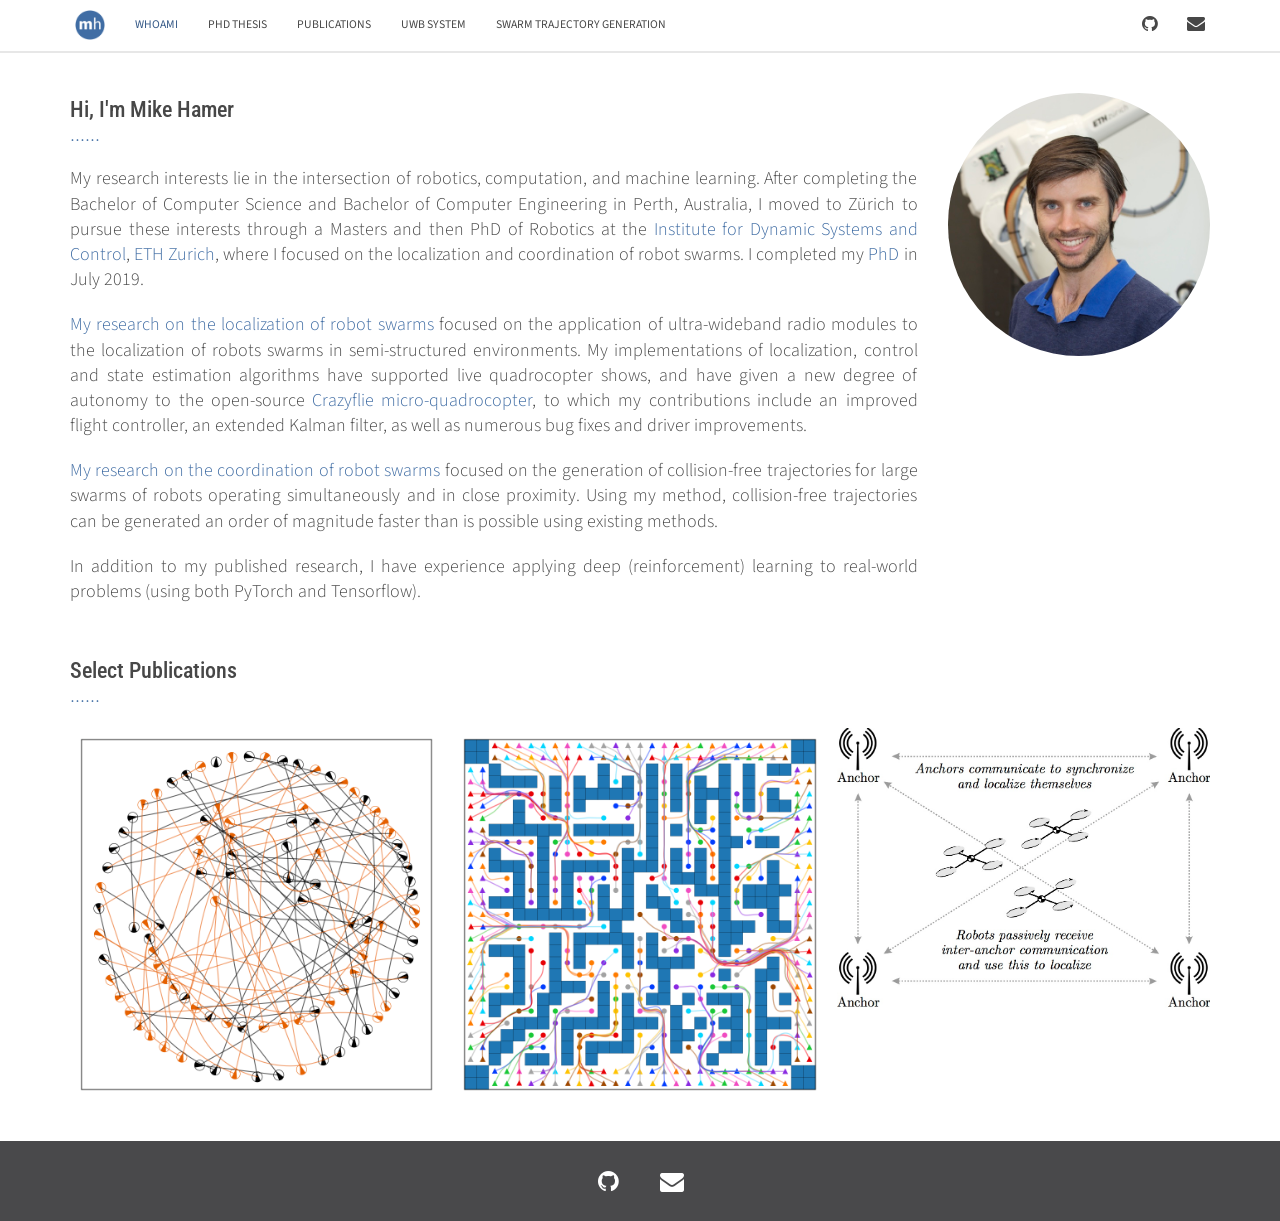
==== index.html @ cda67b3b "Initial Commit" ====
<!DOCTYPE html>
<html>

<head>
  <meta charset="utf-8">
  <meta http-equiv="X-UA-Compatible" content="IE=edge">
  <meta name="viewport" content="width=device-width, initial-scale=1">

  <title>mikehamer - robotics, programming, control</title>
  <meta name="description" content="Hi, I'm Mike Hamer, a PhD student with the Institute for Dynamic Systems and Control. I'm researching distributed learning and robot localization.">
  <meta name="author" content="Mike Hamer">

  <!-- CSS -->
  <link href="/assets/css/bootstrap.css" rel="stylesheet" type="text/css">
  <link href="/assets/css/font-awesome.min.css" rel="stylesheet" type="text/css">
  <link href="/assets/css/main.css" rel="stylesheet" type="text/css">
  <link rel="stylesheet" href="/assets/css/main.css">
  <link rel="canonical" href="http://mikehamer.info/">
  <link rel="alternate" type="application/atom+xml" title="mikehamer - robotics, programming, control" href="http://mikehamer.info/feed.xml" />

  <!-- IE 9 Fallback-->
  <!--[if IE 9]>
    <link href="/assets/css/ie.css" rel="stylesheet">
  <![endif]-->

  <!-- GOOGLE FONTS -->
  <link href='http://fonts.googleapis.com/css?family=Source+Sans+Pro:600,400,200,300' rel='stylesheet' type='text/css'>
  <link href='http://fonts.googleapis.com/css?family=Open+Sans:300,400italic,400,600,700' rel='stylesheet' type='text/css'>
  <link href='http://fonts.googleapis.com/css?family=Roboto+Condensed:300,300italic,400italic,700,400,300' rel='stylesheet' type='text/css'>

  <!-- FAVICONS -->
  <link rel="shortcut icon" href="/assets/ico/favicon.ico?v=2" />
  <link rel="apple-touch-icon-precomposed" sizes="57x57" href="/assets/ico/apple-touch-icon-57x57.png" />
  <link rel="apple-touch-icon-precomposed" sizes="114x114" href="/assets/ico/apple-touch-icon-114x114.png" />
  <link rel="apple-touch-icon-precomposed" sizes="72x72" href="/assets/ico/apple-touch-icon-72x72.png" />
  <link rel="apple-touch-icon-precomposed" sizes="144x144" href="/assets/ico/apple-touch-icon-144x144.png" />
  <link rel="apple-touch-icon-precomposed" sizes="60x60" href="/assets/ico/apple-touch-icon-60x60.png" />
  <link rel="apple-touch-icon-precomposed" sizes="120x120" href="/assets/ico/apple-touch-icon-120x120.png" />
  <link rel="apple-touch-icon-precomposed" sizes="76x76" href="/assets/ico/apple-touch-icon-76x76.png" />
  <link rel="apple-touch-icon-precomposed" sizes="152x152" href="/assets/ico/apple-touch-icon-152x152.png" />
  <link rel="icon" type="image/png" href="/assets/ico/favicon-196x196.png" sizes="196x196" />
  <link rel="icon" type="image/png" href="/assets/ico/favicon-96x96.png" sizes="96x96" />
  <link rel="icon" type="image/png" href="/assets/ico/favicon-64x64.png" sizes="64x64" />
  <link rel="icon" type="image/png" href="/assets/ico/favicon-48x48.png" sizes="48x48" />
  <link rel="icon" type="image/png" href="/assets/ico/favicon-32x32.png" sizes="32x32" />
  <link rel="icon" type="image/png" href="/assets/ico/favicon-24x24.png" sizes="24x24" />
  <link rel="icon" type="image/png" href="/assets/ico/favicon-16x16.png" sizes="16x16" />
  <link rel="icon" type="image/png" href="/assets/ico/favicon-128x128.png" sizes="128x128" />
  <meta name="msapplication-square70x70logo" content="/assets/ico/mstile-70x70.png" />
  <meta name="msapplication-square150x150logo" content="/assets/ico/mstile-150x150.png" />
  <meta name="msapplication-wide310x150logo" content="/assets/ico/mstile-310x150.png" />
  <meta name="msapplication-square310x310logo" content="/assets/ico/mstile-310x310.png" />
  <meta name="application-name" content="mikehamer - robotics, programming, control"/>
  <meta name="msapplication-TileColor" content="#ffffff"/>
</head>

<body>
	<!-- WRAPPER -->
	<div class="wrapper">


    <!-- NAVBAR -->
		<nav class="navbar navbar-default" role="navigation">
			<div class="container">
				<div class="navbar-header">
					<button type="button" class="navbar-toggle collapsed" data-toggle="collapse" data-target="#main-nav">
						<span class="sr-only">Toggle Navigation</span>
						<i class="fa fa-bars"></i>
					</button>
					<a href="/" class="navbar-brand navbar-logo">
						<img src="/assets/img/logo/mikehamer-logo-circle-144x144.png" alt="Repute - Responsive Multipurpose Bootstrap Theme">
					</a>
				</div>
				<!-- MAIN NAVIGATION -->
				<div id="main-nav" class="navbar-collapse collapse">
					<ul class="nav navbar-nav navbar-left">

						
						
						<li class="active">
							<a style="text-transform: uppercase; font-size: 90%" href="/">whoami</a>
						</li>
						
						
						
						<li >
							<a style="text-transform: uppercase; font-size: 90%" href="/publications/#PhD%20Thesis">phd thesis</a>
						</li>
						
						
						
						<li >
							<a style="text-transform: uppercase; font-size: 90%" href="/publications/">publications</a>
						</li>
						
						
						
						<li >
							<a style="text-transform: uppercase; font-size: 90%" href="/uwb-system/">uwb system</a>
						</li>
						
						
						
						<li >
							<a style="text-transform: uppercase; font-size: 90%" href="/swarm-trajectories/">swarm trajectory generation</a>
						</li>
						
						

					</ul>
					<ul class="nav navbar-nav navbar-right">
						
						
						<li>
							<a href="https://github.com/mikehamer"><i class="social-icon fa fa-github"></i></a>
						</li>
						
						
						<li>
							<a href="mailto:mike@mikehamer.info"><i class="social-icon fa fa-envelope"></i></a>
						</li>
						
					</ul>
				</div>
				<!-- END MAIN NAVIGATION -->
			</div>
		</nav>
		<!-- END NAVBAR -->


<div class="page-content">

<!-- INTRO -->
<section>
	<div class="container" style="margin-bottom:0;">
		<div class="row">
			<div class="col-md-9">
				<h2 class="section-heading">Hi, I'm Mike Hamer</h2>

				<p class="lead">My research interests lie in the intersection of robotics, computation, and machine learning. After completing the Bachelor of Computer Science and Bachelor of Computer Engineering in Perth, Australia, I moved to Zürich to pursue these interests through a Masters and then PhD of Robotics at the <a href="http://www.idsc.ethz.ch/research-dandrea.html">Institute for Dynamic Systems and Control</a>, <a href="http://ethz.ch">ETH Zurich</a>, where I focused on the localization and coordination of robot swarms. I completed my <a href="publications/#PhD%20Thesis">PhD</a> in July 2019.</p>

				<p class="lead"><a href="uwb-system">My research on the localization of robot swarms</a> focused on the application of ultra-wideband radio modules to the localization of robots swarms in semi-structured environments. My implementations of localization, control and state estimation algorithms have supported live quadrocopter shows, and have given a new degree of autonomy to the open-source <a href="http://bitcraze.io">Crazyflie micro-quadrocopter</a>, to which my contributions include an improved flight controller, an extended Kalman filter, as well as numerous bug fixes and driver improvements.</p>

				<p class="lead"><a href="swarm-trajectories">My research on the coordination of robot swarms</a> focused on the generation of collision-free trajectories for large swarms of robots operating simultaneously and in close proximity. Using my method, collision-free trajectories can be generated an order of magnitude faster than is possible using existing methods.</p>

				<p class="lead">In addition to my published research, I have experience applying deep (reinforcement) learning to real-world problems (using both PyTorch and Tensorflow).</p>
				
			</div>
			<div class="col-md-3">
				<img src="/assets/img/MikeDFAB.jpg" class="img-responsive img-circle" alt="Image Intro">
			</div>
		</div>
	</div>
</section>
<!-- END INTRO -->

<!-- RECENT WORKS -->
<section class="recent-works">
	<div class="container">
		<h2 class="section-heading pull-left">Select Publications</h2>
		<!-- <a href="#" class="btn btn-primary pull-right">See all works</a> -->
		<div class="clearfix"></div>
		<div class="portfolio-static">
			<div class="row">
				
				
				<div class="col-md-4">
					<div class="portfolio-item">
						<div class="overlay"></div>
						<div class="info">
							<h4 class="title">Scalable Localization and Coordination of Robot Swarms</h4>
							<p class="brief-description">PhD Thesis 2019</p>
							<a href="/publications/#PhD Thesis" class="btn">read more</a>
						</div>
						<div class="media-wrapper">
							<img src="/assets/img/papers/PhD.png" alt="Item Thumbnail"/>
						</div>
					</div>
				</div>
				
				<div class="col-md-4">
					<div class="portfolio-item">
						<div class="overlay"></div>
						<div class="info">
							<h4 class="title">Fast generation of collision-free trajectories for robot swarms using GPU acceleration</h4>
							<p class="brief-description">IEEE Access 2018</p>
							<a href="/publications/#IEEE Access" class="btn">read more</a>
						</div>
						<div class="media-wrapper">
							<img src="/assets/img/papers/SwarmSystem.png" alt="Item Thumbnail"/>
						</div>
					</div>
				</div>
				
				<div class="col-md-4">
					<div class="portfolio-item">
						<div class="overlay"></div>
						<div class="info">
							<h4 class="title">Self-Calibrating Ultra-Wideband Network Supporting Multi-Robot Localization</h4>
							<p class="brief-description">IEEE Access 2018</p>
							<a href="/publications/#IEEE Access" class="btn">read more</a>
						</div>
						<div class="media-wrapper">
							<img src="/assets/img/papers/UWBSystem.jpg" alt="Item Thumbnail"/>
						</div>
					</div>
				</div>
				
			</div>
		</div>
	</div>
</section>

</div>



<!-- FOOTER -->
<footer>
	<div class="container">
		<div class="row text-center">
			<ul class="list-inline social-icons">
				
				
				<li class="">
					<a href="https://github.com/mikehamer"><i class="fa fa-github"></i></a>
				</li>
				
				
				<li class="">
					<a href="mailto:mike@mikehamer.info"><i class="fa fa-envelope"></i></a>
				</li>
				
			</ul>
		</div>
	</div>
	<!-- COPYRIGHT -->
	<!-- <div class="text-center copyright">
		&copy;2015 Mike Hamer. Site generated using <a href="http://jekyllrb.com/">Jekyll</a> and hosted on <a href="https://pages.github.com/">Github Pages</a>.
	</div> -->
	<!-- END COPYRIGHT -->
</footer>
<!-- END FOOTER -->
	</div>
	<!-- END WRAPPER -->

	<!-- JAVASCRIPTS -->
	<script src="/assets/js/jquery-2.1.1.min.js"></script>
	<script src="/assets/js/bootstrap.min.js"></script>
	<script src="/assets/js/plugins/slick/slick.min.js"></script>
	<script src="/assets/js/plugins/stellar/jquery.stellar.min.js"></script>
	<script src="/assets/js/plugins/jquery-easypiechart/jquery.easypiechart.min.js"></script>
	<script src="/assets/js/plugins/autohidingnavbar/jquery.bootstrap-autohidingnavbar.min.js"></script>
	<script src="/assets/js/repute-scripts.js"></script>
	<script>
	  (function(i,s,o,g,r,a,m){i['GoogleAnalyticsObject']=r;i[r]=i[r]||function(){
	  (i[r].q=i[r].q||[]).push(arguments)},i[r].l=1*new Date();a=s.createElement(o),
	  m=s.getElementsByTagName(o)[0];a.async=1;a.src=g;m.parentNode.insertBefore(a,m)
	  })(window,document,'script','//www.google-analytics.com/analytics.js','ga');

	  ga('create', 'UA-37282589-1', 'auto');
	  ga('send', 'pageview');

	</script>
</body>


</html>
---- assets/css/main.css ----
@charset "UTF-8";
/*
*	############################################################################
*	
*	Repute - Responsive Multipurpose Bootstrap Theme
*	---------------------------------------------------------------------
*
*	Version		1.0
*	Author		The Develovers
*	Copyright	Copyright 2015 The Develovers
*
*	############################################################################
*/
/* line 3, ../../../_sass/partials/_general.scss */
body {
  font-family: "Source Sans Pro", sans-serif;
  font-size: 13px;
  color: #4a4a4a;
  line-height: 1.6;
}
/* line 9, ../../../_sass/partials/_general.scss */
body.layout-boxed {
  background-image: url('/assets/img/gray_jean.png');
  background-repeat: repeat;
  background-color: #ccc;
}

/* line 16, ../../../_sass/partials/_general.scss */
h1, h2, h3, h4, h5, h6 {
  margin-top: 5px;
  font-family: "Roboto Condensed", sans-serif;
  color: #474747;
}

/* line 22, ../../../_sass/partials/_general.scss */
section {
  margin-bottom: 30px;
}

/* line 26, ../../../_sass/partials/_general.scss */
a {
  color: #406da4;
}
/* line 29, ../../../_sass/partials/_general.scss */
a:hover, a:focus {
  color: #355987;
  text-decoration: none;
}

/* line 35, ../../../_sass/partials/_general.scss */
p {
  text-align: justify;
}

/* line 39, ../../../_sass/partials/_general.scss */
a,
a:focus,
a:hover,
a:active,
button,
button:hover {
  outline: 0 !important;
}

/* line 48, ../../../_sass/partials/_general.scss */
hr {
  border-color: #eaeaea;
}

/* wrapper */
/* line 53, ../../../_sass/partials/_general.scss */
.wrapper {
  background: #fff;
}
/* line 57, ../../../_sass/partials/_general.scss */
.wrapper > footer {
  background-color: #49494b;
  font-weight: 300;
  color: #eaeaea;
}
/* line 62, ../../../_sass/partials/_general.scss */
.wrapper > footer a {
  color: #fff;
}
/* line 65, ../../../_sass/partials/_general.scss */
.wrapper > footer a:hover, .wrapper > footer a:focus {
  color: #fff;
  text-decoration: underline;
}
/* line 71, ../../../_sass/partials/_general.scss */
.wrapper > footer h1, .wrapper > footer h2, .wrapper > footer h3, .wrapper > footer h4, .wrapper > footer h5, .wrapper > footer h6 {
  color: #eaeaea;
}
/* line 75, ../../../_sass/partials/_general.scss */
.wrapper > footer .list-inline {
  margin: 0;
}
/* line 79, ../../../_sass/partials/_general.scss */
.wrapper > footer .footer-heading {
  margin: 0 0 13px 0;
  font-size: 16px;
  line-height: 2;
}
/* line 85, ../../../_sass/partials/_general.scss */
.wrapper > footer .footer-nav > li {
  margin-bottom: 10px;
}
/* line 89, ../../../_sass/partials/_general.scss */
.wrapper > footer .copyright {
  padding: 15px 0;
  background-color: #323232;
  font-size: 12px;
}
/* line 95, ../../../_sass/partials/_general.scss */
.wrapper > footer .container {
  padding-top: 15px;
  padding-bottom: 15px;
}
/* line 100, ../../../_sass/partials/_general.scss */
.wrapper > footer .logo {
  width: 100px;
  margin-bottom: 15px;
}
@media screen and (max-width: 768px) {
  /* line 106, ../../../_sass/partials/_general.scss */
  .wrapper > footer .container {
    padding: 30px 15px;
  }
}

/* line 113, ../../../_sass/partials/_general.scss */
.full-width-section {
  padding: 100px 0;
  background-color: #406da4;
}

/* line 118, ../../../_sass/partials/_general.scss */
.layout-boxed .wrapper {
  max-width: 1200px;
  margin: 0 auto;
  box-shadow: 0 0 5px #ccc;
}

/* line 124, ../../../_sass/partials/_general.scss */
.widget-title {
  font-size: 18px;
}

/* line 128, ../../../_sass/partials/_general.scss */
.section-heading {
  margin-bottom: 20px;
  font-size: 22px;
}
/* line 132, ../../../_sass/partials/_general.scss */
.section-heading:after {
  display: block;
  content: '......';
  color: #406da4;
  font-weight: 300;
}
/* line 139, ../../../_sass/partials/_general.scss */
.section-heading.panel-title:after {
  display: none;
}

/* social background color */
/* line 145, ../../../_sass/partials/_general.scss */
.facebook-bg {
  background-color: #3b59ab;
}

/* line 149, ../../../_sass/partials/_general.scss */
.twitter-bg {
  background-color: #2b97f0;
}

/* line 153, ../../../_sass/partials/_general.scss */
.googleplus-bg {
  background-color: #dd4b39;
}

/* line 157, ../../../_sass/partials/_general.scss */
.rss-bg {
  background-color: #ff6600;
}

/* page header */
/* line 162, ../../../_sass/partials/_general.scss */
.page-header {
  padding: 5px 0;
  margin: 0;
  border-bottom: 1px solid #eaeaea;
}
/* line 167, ../../../_sass/partials/_general.scss */
.page-header .container {
  position: relative;
}
/* line 171, ../../../_sass/partials/_general.scss */
.page-header .breadcrumb {
  position: absolute;
  top: 50%;
  right: 15px;
  margin-top: -18px;
}
/* line 178, ../../../_sass/partials/_general.scss */
.page-header .page-title {
  margin: 20px 0;
  font-size: 24px;
}
@media screen and (max-width: 768px) {
  /* line 184, ../../../_sass/partials/_general.scss */
  .page-header .breadcrumb,
  .page-header .page-title {
    float: none !important;
    text-align: center;
  }
  /* line 190, ../../../_sass/partials/_general.scss */
  .page-header .breadcrumb {
    position: inherit;
    top: inherit;
    right: inherit;
  }
}

/* line 198, ../../../_sass/partials/_general.scss */
.page-content {
  margin: 40px 0;
}

/* line 203, ../../../_sass/partials/_general.scss */
.animation-delay-1 {
  -moz-animation-delay: 0.1s !important;
  -webkit-animation-delay: 0.1s !important;
  animation-delay: 0.1s !important;
}

/* line 207, ../../../_sass/partials/_general.scss */
.animation-delay-2 {
  -moz-animation-delay: 0.2s !important;
  -webkit-animation-delay: 0.2s !important;
  animation-delay: 0.2s !important;
}

/* line 211, ../../../_sass/partials/_general.scss */
.animation-delay-3 {
  -moz-animation-delay: 0.3s !important;
  -webkit-animation-delay: 0.3s !important;
  animation-delay: 0.3s !important;
}

/* line 215, ../../../_sass/partials/_general.scss */
.animation-delay-4 {
  -moz-animation-delay: 0.4s !important;
  -webkit-animation-delay: 0.4s !important;
  animation-delay: 0.4s !important;
}

/* line 219, ../../../_sass/partials/_general.scss */
.animation-delay-5 {
  -moz-animation-delay: 0.5s !important;
  -webkit-animation-delay: 0.5s !important;
  animation-delay: 0.5s !important;
}

/* line 223, ../../../_sass/partials/_general.scss */
.animation-delay-6 {
  -moz-animation-delay: 0.6s !important;
  -webkit-animation-delay: 0.6s !important;
  animation-delay: 0.6s !important;
}

/* line 227, ../../../_sass/partials/_general.scss */
.animation-delay-7 {
  -moz-animation-delay: 0.7s !important;
  -webkit-animation-delay: 0.7s !important;
  animation-delay: 0.7s !important;
}

/* line 231, ../../../_sass/partials/_general.scss */
.animation-delay-8 {
  -moz-animation-delay: 0.8s !important;
  -webkit-animation-delay: 0.8s !important;
  animation-delay: 0.8s !important;
}

/* line 235, ../../../_sass/partials/_general.scss */
.animation-delay-9 {
  -moz-animation-delay: 0.9s !important;
  -webkit-animation-delay: 0.9s !important;
  animation-delay: 0.9s !important;
}

/* line 239, ../../../_sass/partials/_general.scss */
.animation-delay-10 {
  -moz-animation-delay: 1s !important;
  -webkit-animation-delay: 1s !important;
  animation-delay: 1s !important;
}

/* line 243, ../../../_sass/partials/_general.scss */
.animation-delay-11 {
  -moz-animation-delay: 1.1s !important;
  -webkit-animation-delay: 1.1s !important;
  animation-delay: 1.1s !important;
}

/* line 247, ../../../_sass/partials/_general.scss */
.animation-delay-12 {
  -moz-animation-delay: 1.2s !important;
  -webkit-animation-delay: 1.2s !important;
  animation-delay: 1.2s !important;
}

/* line 251, ../../../_sass/partials/_general.scss */
.animation-delay-13 {
  -moz-animation-delay: 1.3s !important;
  -webkit-animation-delay: 1.3s !important;
  animation-delay: 1.3s !important;
}

/* line 255, ../../../_sass/partials/_general.scss */
.animation-delay-14 {
  -moz-animation-delay: 1.4s !important;
  -webkit-animation-delay: 1.4s !important;
  animation-delay: 1.4s !important;
}

/* line 259, ../../../_sass/partials/_general.scss */
.animation-delay-15 {
  -moz-animation-delay: 1.5s !important;
  -webkit-animation-delay: 1.5s !important;
  animation-delay: 1.5s !important;
}

/* Slider */
/* line 3, ../../../_sass/vendors/_slick.custom.scss */
.slick-slider {
  position: relative;
  display: block;
  box-sizing: border-box;
  -moz-box-sizing: border-box;
  -webkit-touch-callout: none;
  -webkit-user-select: none;
  -khtml-user-select: none;
  -moz-user-select: none;
  -ms-user-select: none;
  user-select: none;
  -ms-touch-action: pan-y;
  touch-action: pan-y;
  -webkit-tap-highlight-color: transparent;
}

/* line 5, ../../../_sass/vendors/_slick.custom.scss */
.slick-list {
  position: relative;
  overflow: hidden;
  display: block;
  margin: 0;
  padding: 0;
}

/* line 6, ../../../_sass/vendors/_slick.custom.scss */
.slick-list:focus {
  outline: none;
}

/* line 7, ../../../_sass/vendors/_slick.custom.scss */
.slick-loading .slick-list {
  background: #fff url("../img/bx_loader.gif") center center no-repeat;
}

/* line 8, ../../../_sass/vendors/_slick.custom.scss */
.slick-list.dragging {
  cursor: pointer;
  cursor: hand;
}

/* line 10, ../../../_sass/vendors/_slick.custom.scss */
.slick-slider .slick-track {
  -webkit-transform: translate3d(0, 0, 0);
  -moz-transform: translate3d(0, 0, 0);
  -ms-transform: translate3d(0, 0, 0);
  -o-transform: translate3d(0, 0, 0);
  transform: translate3d(0, 0, 0);
}

/* line 12, ../../../_sass/vendors/_slick.custom.scss */
.slick-track {
  position: relative;
  left: 0;
  top: 0;
  display: block;
}

/* line 13, ../../../_sass/vendors/_slick.custom.scss */
.slick-track:before, .slick-track:after {
  content: "";
  display: table;
}

/* line 14, ../../../_sass/vendors/_slick.custom.scss */
.slick-track:after {
  clear: both;
}

/* line 15, ../../../_sass/vendors/_slick.custom.scss */
.slick-loading .slick-track {
  visibility: hidden;
}

/* line 17, ../../../_sass/vendors/_slick.custom.scss */
.slick-slide {
  float: left;
  height: 100%;
  min-height: 1px;
  display: none;
}

/* line 18, ../../../_sass/vendors/_slick.custom.scss */
[dir="rtl"] .slick-slide {
  float: right;
}

/* line 19, ../../../_sass/vendors/_slick.custom.scss */
.slick-slide img {
  display: block;
}

/* line 20, ../../../_sass/vendors/_slick.custom.scss */
.slick-slide.slick-loading img {
  display: none;
}

/* line 21, ../../../_sass/vendors/_slick.custom.scss */
.slick-slide.dragging img {
  pointer-events: none;
}

/* line 22, ../../../_sass/vendors/_slick.custom.scss */
.slick-initialized .slick-slide {
  display: block;
}

/* line 23, ../../../_sass/vendors/_slick.custom.scss */
.slick-loading .slick-slide {
  visibility: hidden;
}

/* line 24, ../../../_sass/vendors/_slick.custom.scss */
.slick-vertical .slick-slide {
  display: block;
  height: auto;
  border: 1px solid transparent;
}

/* Icons */
/* Arrows */
/* line 29, ../../../_sass/vendors/_slick.custom.scss */
.slick-prev, .slick-next {
  position: absolute;
  display: block;
  height: 20px;
  width: 20px;
  line-height: 0;
  font-size: 0;
  cursor: pointer;
  background: transparent;
  color: transparent;
  top: 50%;
  margin-top: -10px;
  padding: 0;
  border: none;
  outline: none;
}

/* line 30, ../../../_sass/vendors/_slick.custom.scss */
.slick-prev:hover, .slick-prev:focus, .slick-next:hover, .slick-next:focus {
  outline: none;
  background: transparent;
  color: transparent;
}

/* line 31, ../../../_sass/vendors/_slick.custom.scss */
.slick-prev:hover:before, .slick-prev:focus:before, .slick-next:hover:before, .slick-next:focus:before {
  opacity: 1;
}

/* line 32, ../../../_sass/vendors/_slick.custom.scss */
.slick-prev.slick-disabled:before, .slick-next.slick-disabled:before {
  opacity: 0.25;
}

/* line 34, ../../../_sass/vendors/_slick.custom.scss */
.slick-prev:before, .slick-next:before {
  font-family: "fontawesome";
  font-size: 20px;
  line-height: 1;
  color: white;
  opacity: 0.75;
  -webkit-font-smoothing: antialiased;
  -moz-osx-font-smoothing: grayscale;
}

/* line 36, ../../../_sass/vendors/_slick.custom.scss */
.slick-prev {
  left: -25px;
}

/* line 37, ../../../_sass/vendors/_slick.custom.scss */
[dir="rtl"] .slick-prev {
  left: auto;
  right: -25px;
}

/* line 38, ../../../_sass/vendors/_slick.custom.scss */
.slick-prev:before {
  content: "←";
}

/* line 39, ../../../_sass/vendors/_slick.custom.scss */
[dir="rtl"] .slick-prev:before {
  content: "→";
}

/* line 41, ../../../_sass/vendors/_slick.custom.scss */
.slick-next {
  right: -25px;
}

/* line 42, ../../../_sass/vendors/_slick.custom.scss */
[dir="rtl"] .slick-next {
  left: -25px;
  right: auto;
}

/* line 43, ../../../_sass/vendors/_slick.custom.scss */
.slick-next:before {
  content: "→";
}

/* line 44, ../../../_sass/vendors/_slick.custom.scss */
[dir="rtl"] .slick-next:before {
  content: "←";
}

/* Dots */
/* line 47, ../../../_sass/vendors/_slick.custom.scss */
.slick-slider {
  margin-bottom: 30px;
}

/* line 49, ../../../_sass/vendors/_slick.custom.scss */
.slick-dots {
  position: absolute;
  bottom: -45px;
  list-style: none;
  display: block;
  text-align: center;
  padding: 0;
  width: 100%;
}

/* line 50, ../../../_sass/vendors/_slick.custom.scss */
.slick-dots li {
  position: relative;
  display: inline-block;
  height: 20px;
  width: 20px;
  margin: 0 5px;
  padding: 0;
  cursor: pointer;
}

/* line 51, ../../../_sass/vendors/_slick.custom.scss */
.slick-dots li button {
  border: 0;
  background: transparent;
  display: block;
  height: 20px;
  width: 20px;
  outline: none;
  line-height: 0;
  font-size: 0;
  color: transparent;
  padding: 5px;
  cursor: pointer;
}

/* line 52, ../../../_sass/vendors/_slick.custom.scss */
.slick-dots li button:hover, .slick-dots li button:focus {
  outline: none;
}

/* line 53, ../../../_sass/vendors/_slick.custom.scss */
.slick-dots li button:hover:before, .slick-dots li button:focus:before {
  opacity: 1;
}

/* line 54, ../../../_sass/vendors/_slick.custom.scss */
.slick-dots li button:before {
  position: absolute;
  top: 0;
  left: 0;
  content: "•";
  width: 20px;
  height: 20px;
  font-family: "slick";
  font-size: 6px;
  line-height: 20px;
  text-align: center;
  color: black;
  opacity: 0.25;
  -webkit-font-smoothing: antialiased;
  -moz-osx-font-smoothing: grayscale;
}

/* line 55, ../../../_sass/vendors/_slick.custom.scss */
.slick-dots li.slick-active button:before {
  color: black;
  opacity: 0.75;
}

/*# sourceMappingURL=slick.css.map */
/*!
Animate.css - http://daneden.me/animate
Licensed under the MIT license

Copyright (c) 2013 Daniel Eden

Permission is hereby granted, free of charge, to any person obtaining a copy of this software and associated documentation files (the "Software"), to deal in the Software without restriction, including without limitation the rights to use, copy, modify, merge, publish, distribute, sublicense, and/or sell copies of the Software, and to permit persons to whom the Software is furnished to do so, subject to the following conditions:

The above copyright notice and this permission notice shall be included in all copies or substantial portions of the Software.

THE SOFTWARE IS PROVIDED "AS IS", WITHOUT WARRANTY OF ANY KIND, EXPRESS OR IMPLIED, INCLUDING BUT NOT LIMITED TO THE WARRANTIES OF MERCHANTABILITY, FITNESS FOR A PARTICULAR PURPOSE AND NONINFRINGEMENT. IN NO EVENT SHALL THE AUTHORS OR COPYRIGHT HOLDERS BE LIABLE FOR ANY CLAIM, DAMAGES OR OTHER LIABILITY, WHETHER IN AN ACTION OF CONTRACT, TORT OR OTHERWISE, ARISING FROM, OUT OF OR IN CONNECTION WITH THE SOFTWARE OR THE USE OR OTHER DEALINGS IN THE SOFTWARE.
*/
/* line 17, ../../../_sass/vendors/_animate.scss */
.animated {
  -webkit-animation-duration: 1s;
  animation-duration: 1s;
  -webkit-animation-fill-mode: both;
  animation-fill-mode: both;
}

/* line 24, ../../../_sass/vendors/_animate.scss */
.animated.hinge {
  -webkit-animation-duration: 2s;
  animation-duration: 2s;
}

@-webkit-keyframes bounce {
  0%, 20%, 50%, 80%, 100% {
    -webkit-transform: translateY(0);
    transform: translateY(0);
  }
  40% {
    -webkit-transform: translateY(-30px);
    transform: translateY(-30px);
  }
  60% {
    -webkit-transform: translateY(-15px);
    transform: translateY(-15px);
  }
}
@keyframes bounce {
  0%, 20%, 50%, 80%, 100% {
    -webkit-transform: translateY(0);
    -ms-transform: translateY(0);
    transform: translateY(0);
  }
  40% {
    -webkit-transform: translateY(-30px);
    -ms-transform: translateY(-30px);
    transform: translateY(-30px);
  }
  60% {
    -webkit-transform: translateY(-15px);
    -ms-transform: translateY(-15px);
    transform: translateY(-15px);
  }
}
/* line 66, ../../../_sass/vendors/_animate.scss */
.bounce {
  -webkit-animation-name: bounce;
  animation-name: bounce;
}

@-webkit-keyframes flash {
  0%, 50%, 100% {
    opacity: 1;
  }
  25%, 75% {
    opacity: 0;
  }
}
@keyframes flash {
  0%, 50%, 100% {
    opacity: 1;
  }
  25%, 75% {
    opacity: 0;
  }
}
/* line 91, ../../../_sass/vendors/_animate.scss */
.flash {
  -webkit-animation-name: flash;
  animation-name: flash;
}

/* originally authored by Nick Pettit - https://github.com/nickpettit/glide */
@-webkit-keyframes pulse {
  0% {
    -webkit-transform: scale(1);
    transform: scale(1);
  }
  50% {
    -webkit-transform: scale(1.1);
    transform: scale(1.1);
  }
  100% {
    -webkit-transform: scale(1);
    transform: scale(1);
  }
}
@keyframes pulse {
  0% {
    -webkit-transform: scale(1);
    -ms-transform: scale(1);
    transform: scale(1);
  }
  50% {
    -webkit-transform: scale(1.1);
    -ms-transform: scale(1.1);
    transform: scale(1.1);
  }
  100% {
    -webkit-transform: scale(1);
    -ms-transform: scale(1);
    transform: scale(1);
  }
}
/* line 135, ../../../_sass/vendors/_animate.scss */
.pulse {
  -webkit-animation-name: pulse;
  animation-name: pulse;
}

@-webkit-keyframes shake {
  0%, 100% {
    -webkit-transform: translateX(0);
    transform: translateX(0);
  }
  10%, 30%, 50%, 70%, 90% {
    -webkit-transform: translateX(-10px);
    transform: translateX(-10px);
  }
  20%, 40%, 60%, 80% {
    -webkit-transform: translateX(10px);
    transform: translateX(10px);
  }
}
@keyframes shake {
  0%, 100% {
    -webkit-transform: translateX(0);
    -ms-transform: translateX(0);
    transform: translateX(0);
  }
  10%, 30%, 50%, 70%, 90% {
    -webkit-transform: translateX(-10px);
    -ms-transform: translateX(-10px);
    transform: translateX(-10px);
  }
  20%, 40%, 60%, 80% {
    -webkit-transform: translateX(10px);
    -ms-transform: translateX(10px);
    transform: translateX(10px);
  }
}
/* line 177, ../../../_sass/vendors/_animate.scss */
.shake {
  -webkit-animation-name: shake;
  animation-name: shake;
}

@-webkit-keyframes swing {
  20% {
    -webkit-transform: rotate(15deg);
    transform: rotate(15deg);
  }
  40% {
    -webkit-transform: rotate(-10deg);
    transform: rotate(-10deg);
  }
  60% {
    -webkit-transform: rotate(5deg);
    transform: rotate(5deg);
  }
  80% {
    -webkit-transform: rotate(-5deg);
    transform: rotate(-5deg);
  }
  100% {
    -webkit-transform: rotate(0deg);
    transform: rotate(0deg);
  }
}
@keyframes swing {
  20% {
    -webkit-transform: rotate(15deg);
    -ms-transform: rotate(15deg);
    transform: rotate(15deg);
  }
  40% {
    -webkit-transform: rotate(-10deg);
    -ms-transform: rotate(-10deg);
    transform: rotate(-10deg);
  }
  60% {
    -webkit-transform: rotate(5deg);
    -ms-transform: rotate(5deg);
    transform: rotate(5deg);
  }
  80% {
    -webkit-transform: rotate(-5deg);
    -ms-transform: rotate(-5deg);
    transform: rotate(-5deg);
  }
  100% {
    -webkit-transform: rotate(0deg);
    -ms-transform: rotate(0deg);
    transform: rotate(0deg);
  }
}
/* line 241, ../../../_sass/vendors/_animate.scss */
.swing {
  -webkit-transform-origin: top center;
  -ms-transform-origin: top center;
  transform-origin: top center;
  -webkit-animation-name: swing;
  animation-name: swing;
}

@-webkit-keyframes tada {
  0% {
    -webkit-transform: scale(1);
    transform: scale(1);
  }
  10%, 20% {
    -webkit-transform: scale(0.9) rotate(-3deg);
    transform: scale(0.9) rotate(-3deg);
  }
  30%, 50%, 70%, 90% {
    -webkit-transform: scale(1.1) rotate(3deg);
    transform: scale(1.1) rotate(3deg);
  }
  40%, 60%, 80% {
    -webkit-transform: scale(1.1) rotate(-3deg);
    transform: scale(1.1) rotate(-3deg);
  }
  100% {
    -webkit-transform: scale(1) rotate(0);
    transform: scale(1) rotate(0);
  }
}
@keyframes tada {
  0% {
    -webkit-transform: scale(1);
    -ms-transform: scale(1);
    transform: scale(1);
  }
  10%, 20% {
    -webkit-transform: scale(0.9) rotate(-3deg);
    -ms-transform: scale(0.9) rotate(-3deg);
    transform: scale(0.9) rotate(-3deg);
  }
  30%, 50%, 70%, 90% {
    -webkit-transform: scale(1.1) rotate(3deg);
    -ms-transform: scale(1.1) rotate(3deg);
    transform: scale(1.1) rotate(3deg);
  }
  40%, 60%, 80% {
    -webkit-transform: scale(1.1) rotate(-3deg);
    -ms-transform: scale(1.1) rotate(-3deg);
    transform: scale(1.1) rotate(-3deg);
  }
  100% {
    -webkit-transform: scale(1) rotate(0);
    -ms-transform: scale(1) rotate(0);
    transform: scale(1) rotate(0);
  }
}
/* line 308, ../../../_sass/vendors/_animate.scss */
.tada {
  -webkit-animation-name: tada;
  animation-name: tada;
}

/* originally authored by Nick Pettit - https://github.com/nickpettit/glide */
@-webkit-keyframes wobble {
  0% {
    -webkit-transform: translateX(0%);
    transform: translateX(0%);
  }
  15% {
    -webkit-transform: translateX(-25%) rotate(-5deg);
    transform: translateX(-25%) rotate(-5deg);
  }
  30% {
    -webkit-transform: translateX(20%) rotate(3deg);
    transform: translateX(20%) rotate(3deg);
  }
  45% {
    -webkit-transform: translateX(-15%) rotate(-3deg);
    transform: translateX(-15%) rotate(-3deg);
  }
  60% {
    -webkit-transform: translateX(10%) rotate(2deg);
    transform: translateX(10%) rotate(2deg);
  }
  75% {
    -webkit-transform: translateX(-5%) rotate(-1deg);
    transform: translateX(-5%) rotate(-1deg);
  }
  100% {
    -webkit-transform: translateX(0%);
    transform: translateX(0%);
  }
}
@keyframes wobble {
  0% {
    -webkit-transform: translateX(0%);
    -ms-transform: translateX(0%);
    transform: translateX(0%);
  }
  15% {
    -webkit-transform: translateX(-25%) rotate(-5deg);
    -ms-transform: translateX(-25%) rotate(-5deg);
    transform: translateX(-25%) rotate(-5deg);
  }
  30% {
    -webkit-transform: translateX(20%) rotate(3deg);
    -ms-transform: translateX(20%) rotate(3deg);
    transform: translateX(20%) rotate(3deg);
  }
  45% {
    -webkit-transform: translateX(-15%) rotate(-3deg);
    -ms-transform: translateX(-15%) rotate(-3deg);
    transform: translateX(-15%) rotate(-3deg);
  }
  60% {
    -webkit-transform: translateX(10%) rotate(2deg);
    -ms-transform: translateX(10%) rotate(2deg);
    transform: translateX(10%) rotate(2deg);
  }
  75% {
    -webkit-transform: translateX(-5%) rotate(-1deg);
    -ms-transform: translateX(-5%) rotate(-1deg);
    transform: translateX(-5%) rotate(-1deg);
  }
  100% {
    -webkit-transform: translateX(0%);
    -ms-transform: translateX(0%);
    transform: translateX(0%);
  }
}
/* line 396, ../../../_sass/vendors/_animate.scss */
.wobble {
  -webkit-animation-name: wobble;
  animation-name: wobble;
}

@-webkit-keyframes bounceIn {
  0% {
    opacity: 0;
    -webkit-transform: scale(0.3);
    transform: scale(0.3);
  }
  50% {
    opacity: 1;
    -webkit-transform: scale(1.05);
    transform: scale(1.05);
  }
  70% {
    -webkit-transform: scale(0.9);
    transform: scale(0.9);
  }
  100% {
    -webkit-transform: scale(1);
    transform: scale(1);
  }
}
@keyframes bounceIn {
  0% {
    opacity: 0;
    -webkit-transform: scale(0.3);
    -ms-transform: scale(0.3);
    transform: scale(0.3);
  }
  50% {
    opacity: 1;
    -webkit-transform: scale(1.05);
    -ms-transform: scale(1.05);
    transform: scale(1.05);
  }
  70% {
    -webkit-transform: scale(0.9);
    -ms-transform: scale(0.9);
    transform: scale(0.9);
  }
  100% {
    -webkit-transform: scale(1);
    -ms-transform: scale(1);
    transform: scale(1);
  }
}
/* line 453, ../../../_sass/vendors/_animate.scss */
.bounceIn {
  -webkit-animation-name: bounceIn;
  animation-name: bounceIn;
}

@-webkit-keyframes bounceInDown {
  0% {
    opacity: 0;
    -webkit-transform: translateY(-2000px);
    transform: translateY(-2000px);
  }
  60% {
    opacity: 1;
    -webkit-transform: translateY(30px);
    transform: translateY(30px);
  }
  80% {
    -webkit-transform: translateY(-10px);
    transform: translateY(-10px);
  }
  100% {
    -webkit-transform: translateY(0);
    transform: translateY(0);
  }
}
@keyframes bounceInDown {
  0% {
    opacity: 0;
    -webkit-transform: translateY(-2000px);
    -ms-transform: translateY(-2000px);
    transform: translateY(-2000px);
  }
  60% {
    opacity: 1;
    -webkit-transform: translateY(30px);
    -ms-transform: translateY(30px);
    transform: translateY(30px);
  }
  80% {
    -webkit-transform: translateY(-10px);
    -ms-transform: translateY(-10px);
    transform: translateY(-10px);
  }
  100% {
    -webkit-transform: translateY(0);
    -ms-transform: translateY(0);
    transform: translateY(0);
  }
}
/* line 510, ../../../_sass/vendors/_animate.scss */
.bounceInDown {
  -webkit-animation-name: bounceInDown;
  animation-name: bounceInDown;
}

@-webkit-keyframes bounceInLeft {
  0% {
    opacity: 0;
    -webkit-transform: translateX(-2000px);
    transform: translateX(-2000px);
  }
  60% {
    opacity: 1;
    -webkit-transform: translateX(30px);
    transform: translateX(30px);
  }
  80% {
    -webkit-transform: translateX(-10px);
    transform: translateX(-10px);
  }
  100% {
    -webkit-transform: translateX(0);
    transform: translateX(0);
  }
}
@keyframes bounceInLeft {
  0% {
    opacity: 0;
    -webkit-transform: translateX(-2000px);
    -ms-transform: translateX(-2000px);
    transform: translateX(-2000px);
  }
  60% {
    opacity: 1;
    -webkit-transform: translateX(30px);
    -ms-transform: translateX(30px);
    transform: translateX(30px);
  }
  80% {
    -webkit-transform: translateX(-10px);
    -ms-transform: translateX(-10px);
    transform: translateX(-10px);
  }
  100% {
    -webkit-transform: translateX(0);
    -ms-transform: translateX(0);
    transform: translateX(0);
  }
}
/* line 567, ../../../_sass/vendors/_animate.scss */
.bounceInLeft {
  -webkit-animation-name: bounceInLeft;
  animation-name: bounceInLeft;
}

@-webkit-keyframes bounceInRight {
  0% {
    opacity: 0;
    -webkit-transform: translateX(2000px);
    transform: translateX(2000px);
  }
  60% {
    opacity: 1;
    -webkit-transform: translateX(-30px);
    transform: translateX(-30px);
  }
  80% {
    -webkit-transform: translateX(10px);
    transform: translateX(10px);
  }
  100% {
    -webkit-transform: translateX(0);
    transform: translateX(0);
  }
}
@keyframes bounceInRight {
  0% {
    opacity: 0;
    -webkit-transform: translateX(2000px);
    -ms-transform: translateX(2000px);
    transform: translateX(2000px);
  }
  60% {
    opacity: 1;
    -webkit-transform: translateX(-30px);
    -ms-transform: translateX(-30px);
    transform: translateX(-30px);
  }
  80% {
    -webkit-transform: translateX(10px);
    -ms-transform: translateX(10px);
    transform: translateX(10px);
  }
  100% {
    -webkit-transform: translateX(0);
    -ms-transform: translateX(0);
    transform: translateX(0);
  }
}
/* line 624, ../../../_sass/vendors/_animate.scss */
.bounceInRight {
  -webkit-animation-name: bounceInRight;
  animation-name: bounceInRight;
}

@-webkit-keyframes bounceInUp {
  0% {
    opacity: 0;
    -webkit-transform: translateY(2000px);
    transform: translateY(2000px);
  }
  60% {
    opacity: 1;
    -webkit-transform: translateY(-30px);
    transform: translateY(-30px);
  }
  80% {
    -webkit-transform: translateY(10px);
    transform: translateY(10px);
  }
  100% {
    -webkit-transform: translateY(0);
    transform: translateY(0);
  }
}
@keyframes bounceInUp {
  0% {
    opacity: 0;
    -webkit-transform: translateY(2000px);
    -ms-transform: translateY(2000px);
    transform: translateY(2000px);
  }
  60% {
    opacity: 1;
    -webkit-transform: translateY(-30px);
    -ms-transform: translateY(-30px);
    transform: translateY(-30px);
  }
  80% {
    -webkit-transform: translateY(10px);
    -ms-transform: translateY(10px);
    transform: translateY(10px);
  }
  100% {
    -webkit-transform: translateY(0);
    -ms-transform: translateY(0);
    transform: translateY(0);
  }
}
/* line 681, ../../../_sass/vendors/_animate.scss */
.bounceInUp {
  -webkit-animation-name: bounceInUp;
  animation-name: bounceInUp;
}

@-webkit-keyframes bounceOut {
  0% {
    -webkit-transform: scale(1);
    transform: scale(1);
  }
  25% {
    -webkit-transform: scale(0.95);
    transform: scale(0.95);
  }
  50% {
    opacity: 1;
    -webkit-transform: scale(1.1);
    transform: scale(1.1);
  }
  100% {
    opacity: 0;
    -webkit-transform: scale(0.3);
    transform: scale(0.3);
  }
}
@keyframes bounceOut {
  0% {
    -webkit-transform: scale(1);
    -ms-transform: scale(1);
    transform: scale(1);
  }
  25% {
    -webkit-transform: scale(0.95);
    -ms-transform: scale(0.95);
    transform: scale(0.95);
  }
  50% {
    opacity: 1;
    -webkit-transform: scale(1.1);
    -ms-transform: scale(1.1);
    transform: scale(1.1);
  }
  100% {
    opacity: 0;
    -webkit-transform: scale(0.3);
    -ms-transform: scale(0.3);
    transform: scale(0.3);
  }
}
/* line 738, ../../../_sass/vendors/_animate.scss */
.bounceOut {
  -webkit-animation-name: bounceOut;
  animation-name: bounceOut;
}

@-webkit-keyframes bounceOutDown {
  0% {
    -webkit-transform: translateY(0);
    transform: translateY(0);
  }
  20% {
    opacity: 1;
    -webkit-transform: translateY(-20px);
    transform: translateY(-20px);
  }
  100% {
    opacity: 0;
    -webkit-transform: translateY(2000px);
    transform: translateY(2000px);
  }
}
@keyframes bounceOutDown {
  0% {
    -webkit-transform: translateY(0);
    -ms-transform: translateY(0);
    transform: translateY(0);
  }
  20% {
    opacity: 1;
    -webkit-transform: translateY(-20px);
    -ms-transform: translateY(-20px);
    transform: translateY(-20px);
  }
  100% {
    opacity: 0;
    -webkit-transform: translateY(2000px);
    -ms-transform: translateY(2000px);
    transform: translateY(2000px);
  }
}
/* line 784, ../../../_sass/vendors/_animate.scss */
.bounceOutDown {
  -webkit-animation-name: bounceOutDown;
  animation-name: bounceOutDown;
}

@-webkit-keyframes bounceOutLeft {
  0% {
    -webkit-transform: translateX(0);
    transform: translateX(0);
  }
  20% {
    opacity: 1;
    -webkit-transform: translateX(20px);
    transform: translateX(20px);
  }
  100% {
    opacity: 0;
    -webkit-transform: translateX(-2000px);
    transform: translateX(-2000px);
  }
}
@keyframes bounceOutLeft {
  0% {
    -webkit-transform: translateX(0);
    -ms-transform: translateX(0);
    transform: translateX(0);
  }
  20% {
    opacity: 1;
    -webkit-transform: translateX(20px);
    -ms-transform: translateX(20px);
    transform: translateX(20px);
  }
  100% {
    opacity: 0;
    -webkit-transform: translateX(-2000px);
    -ms-transform: translateX(-2000px);
    transform: translateX(-2000px);
  }
}
/* line 830, ../../../_sass/vendors/_animate.scss */
.bounceOutLeft {
  -webkit-animation-name: bounceOutLeft;
  animation-name: bounceOutLeft;
}

@-webkit-keyframes bounceOutRight {
  0% {
    -webkit-transform: translateX(0);
    transform: translateX(0);
  }
  20% {
    opacity: 1;
    -webkit-transform: translateX(-20px);
    transform: translateX(-20px);
  }
  100% {
    opacity: 0;
    -webkit-transform: translateX(2000px);
    transform: translateX(2000px);
  }
}
@keyframes bounceOutRight {
  0% {
    -webkit-transform: translateX(0);
    -ms-transform: translateX(0);
    transform: translateX(0);
  }
  20% {
    opacity: 1;
    -webkit-transform: translateX(-20px);
    -ms-transform: translateX(-20px);
    transform: translateX(-20px);
  }
  100% {
    opacity: 0;
    -webkit-transform: translateX(2000px);
    -ms-transform: translateX(2000px);
    transform: translateX(2000px);
  }
}
/* line 876, ../../../_sass/vendors/_animate.scss */
.bounceOutRight {
  -webkit-animation-name: bounceOutRight;
  animation-name: bounceOutRight;
}

@-webkit-keyframes bounceOutUp {
  0% {
    -webkit-transform: translateY(0);
    transform: translateY(0);
  }
  20% {
    opacity: 1;
    -webkit-transform: translateY(20px);
    transform: translateY(20px);
  }
  100% {
    opacity: 0;
    -webkit-transform: translateY(-2000px);
    transform: translateY(-2000px);
  }
}
@keyframes bounceOutUp {
  0% {
    -webkit-transform: translateY(0);
    -ms-transform: translateY(0);
    transform: translateY(0);
  }
  20% {
    opacity: 1;
    -webkit-transform: translateY(20px);
    -ms-transform: translateY(20px);
    transform: translateY(20px);
  }
  100% {
    opacity: 0;
    -webkit-transform: translateY(-2000px);
    -ms-transform: translateY(-2000px);
    transform: translateY(-2000px);
  }
}
/* line 922, ../../../_sass/vendors/_animate.scss */
.bounceOutUp {
  -webkit-animation-name: bounceOutUp;
  animation-name: bounceOutUp;
}

@-webkit-keyframes fadeIn {
  0% {
    opacity: 0;
  }
  100% {
    opacity: 1;
  }
}
@keyframes fadeIn {
  0% {
    opacity: 0;
  }
  100% {
    opacity: 1;
  }
}
/* line 947, ../../../_sass/vendors/_animate.scss */
.fadeIn {
  -webkit-animation-name: fadeIn;
  animation-name: fadeIn;
}

@-webkit-keyframes fadeInDown {
  0% {
    opacity: 0;
    -webkit-transform: translateY(-20px);
    transform: translateY(-20px);
  }
  100% {
    opacity: 1;
    -webkit-transform: translateY(0);
    transform: translateY(0);
  }
}
@keyframes fadeInDown {
  0% {
    opacity: 0;
    -webkit-transform: translateY(-20px);
    -ms-transform: translateY(-20px);
    transform: translateY(-20px);
  }
  100% {
    opacity: 1;
    -webkit-transform: translateY(0);
    -ms-transform: translateY(0);
    transform: translateY(0);
  }
}
/* line 982, ../../../_sass/vendors/_animate.scss */
.fadeInDown {
  -webkit-animation-name: fadeInDown;
  animation-name: fadeInDown;
}

@-webkit-keyframes fadeInDownBig {
  0% {
    opacity: 0;
    -webkit-transform: translateY(-2000px);
    transform: translateY(-2000px);
  }
  100% {
    opacity: 1;
    -webkit-transform: translateY(0);
    transform: translateY(0);
  }
}
@keyframes fadeInDownBig {
  0% {
    opacity: 0;
    -webkit-transform: translateY(-2000px);
    -ms-transform: translateY(-2000px);
    transform: translateY(-2000px);
  }
  100% {
    opacity: 1;
    -webkit-transform: translateY(0);
    -ms-transform: translateY(0);
    transform: translateY(0);
  }
}
/* line 1017, ../../../_sass/vendors/_animate.scss */
.fadeInDownBig {
  -webkit-animation-name: fadeInDownBig;
  animation-name: fadeInDownBig;
}

@-webkit-keyframes fadeInLeft {
  0% {
    opacity: 0;
    -webkit-transform: translateX(-20px);
    transform: translateX(-20px);
  }
  100% {
    opacity: 1;
    -webkit-transform: translateX(0);
    transform: translateX(0);
  }
}
@keyframes fadeInLeft {
  0% {
    opacity: 0;
    -webkit-transform: translateX(-20px);
    -ms-transform: translateX(-20px);
    transform: translateX(-20px);
  }
  100% {
    opacity: 1;
    -webkit-transform: translateX(0);
    -ms-transform: translateX(0);
    transform: translateX(0);
  }
}
/* line 1052, ../../../_sass/vendors/_animate.scss */
.fadeInLeft {
  -webkit-animation-name: fadeInLeft;
  animation-name: fadeInLeft;
}

@-webkit-keyframes fadeInLeftBig {
  0% {
    opacity: 0;
    -webkit-transform: translateX(-2000px);
    transform: translateX(-2000px);
  }
  100% {
    opacity: 1;
    -webkit-transform: translateX(0);
    transform: translateX(0);
  }
}
@keyframes fadeInLeftBig {
  0% {
    opacity: 0;
    -webkit-transform: translateX(-2000px);
    -ms-transform: translateX(-2000px);
    transform: translateX(-2000px);
  }
  100% {
    opacity: 1;
    -webkit-transform: translateX(0);
    -ms-transform: translateX(0);
    transform: translateX(0);
  }
}
/* line 1087, ../../../_sass/vendors/_animate.scss */
.fadeInLeftBig {
  -webkit-animation-name: fadeInLeftBig;
  animation-name: fadeInLeftBig;
}

@-webkit-keyframes fadeInRight {
  0% {
    opacity: 0;
    -webkit-transform: translateX(20px);
    transform: translateX(20px);
  }
  100% {
    opacity: 1;
    -webkit-transform: translateX(0);
    transform: translateX(0);
  }
}
@keyframes fadeInRight {
  0% {
    opacity: 0;
    -webkit-transform: translateX(20px);
    -ms-transform: translateX(20px);
    transform: translateX(20px);
  }
  100% {
    opacity: 1;
    -webkit-transform: translateX(0);
    -ms-transform: translateX(0);
    transform: translateX(0);
  }
}
/* line 1122, ../../../_sass/vendors/_animate.scss */
.fadeInRight {
  -webkit-animation-name: fadeInRight;
  animation-name: fadeInRight;
}

@-webkit-keyframes fadeInRightBig {
  0% {
    opacity: 0;
    -webkit-transform: translateX(2000px);
    transform: translateX(2000px);
  }
  100% {
    opacity: 1;
    -webkit-transform: translateX(0);
    transform: translateX(0);
  }
}
@keyframes fadeInRightBig {
  0% {
    opacity: 0;
    -webkit-transform: translateX(2000px);
    -ms-transform: translateX(2000px);
    transform: translateX(2000px);
  }
  100% {
    opacity: 1;
    -webkit-transform: translateX(0);
    -ms-transform: translateX(0);
    transform: translateX(0);
  }
}
/* line 1157, ../../../_sass/vendors/_animate.scss */
.fadeInRightBig {
  -webkit-animation-name: fadeInRightBig;
  animation-name: fadeInRightBig;
}

@-webkit-keyframes fadeInUp {
  0% {
    opacity: 0;
    -webkit-transform: translateY(20px);
    transform: translateY(20px);
  }
  100% {
    opacity: 1;
    -webkit-transform: translateY(0);
    transform: translateY(0);
  }
}
@keyframes fadeInUp {
  0% {
    opacity: 0;
    -webkit-transform: translateY(20px);
    -ms-transform: translateY(20px);
    transform: translateY(20px);
  }
  100% {
    opacity: 1;
    -webkit-transform: translateY(0);
    -ms-transform: translateY(0);
    transform: translateY(0);
  }
}
/* line 1192, ../../../_sass/vendors/_animate.scss */
.fadeInUp {
  -webkit-animation-name: fadeInUp;
  animation-name: fadeInUp;
}

@-webkit-keyframes fadeInUpBig {
  0% {
    opacity: 0;
    -webkit-transform: translateY(2000px);
    transform: translateY(2000px);
  }
  100% {
    opacity: 1;
    -webkit-transform: translateY(0);
    transform: translateY(0);
  }
}
@keyframes fadeInUpBig {
  0% {
    opacity: 0;
    -webkit-transform: translateY(2000px);
    -ms-transform: translateY(2000px);
    transform: translateY(2000px);
  }
  100% {
    opacity: 1;
    -webkit-transform: translateY(0);
    -ms-transform: translateY(0);
    transform: translateY(0);
  }
}
/* line 1227, ../../../_sass/vendors/_animate.scss */
.fadeInUpBig {
  -webkit-animation-name: fadeInUpBig;
  animation-name: fadeInUpBig;
}

@-webkit-keyframes fadeOut {
  0% {
    opacity: 1;
  }
  100% {
    opacity: 0;
  }
}
@keyframes fadeOut {
  0% {
    opacity: 1;
  }
  100% {
    opacity: 0;
  }
}
/* line 1252, ../../../_sass/vendors/_animate.scss */
.fadeOut {
  -webkit-animation-name: fadeOut;
  animation-name: fadeOut;
}

@-webkit-keyframes fadeOutDown {
  0% {
    opacity: 1;
    -webkit-transform: translateY(0);
    transform: translateY(0);
  }
  100% {
    opacity: 0;
    -webkit-transform: translateY(20px);
    transform: translateY(20px);
  }
}
@keyframes fadeOutDown {
  0% {
    opacity: 1;
    -webkit-transform: translateY(0);
    -ms-transform: translateY(0);
    transform: translateY(0);
  }
  100% {
    opacity: 0;
    -webkit-transform: translateY(20px);
    -ms-transform: translateY(20px);
    transform: translateY(20px);
  }
}
/* line 1287, ../../../_sass/vendors/_animate.scss */
.fadeOutDown {
  -webkit-animation-name: fadeOutDown;
  animation-name: fadeOutDown;
}

@-webkit-keyframes fadeOutDownBig {
  0% {
    opacity: 1;
    -webkit-transform: translateY(0);
    transform: translateY(0);
  }
  100% {
    opacity: 0;
    -webkit-transform: translateY(2000px);
    transform: translateY(2000px);
  }
}
@keyframes fadeOutDownBig {
  0% {
    opacity: 1;
    -webkit-transform: translateY(0);
    -ms-transform: translateY(0);
    transform: translateY(0);
  }
  100% {
    opacity: 0;
    -webkit-transform: translateY(2000px);
    -ms-transform: translateY(2000px);
    transform: translateY(2000px);
  }
}
/* line 1322, ../../../_sass/vendors/_animate.scss */
.fadeOutDownBig {
  -webkit-animation-name: fadeOutDownBig;
  animation-name: fadeOutDownBig;
}

@-webkit-keyframes fadeOutLeft {
  0% {
    opacity: 1;
    -webkit-transform: translateX(0);
    transform: translateX(0);
  }
  100% {
    opacity: 0;
    -webkit-transform: translateX(-20px);
    transform: translateX(-20px);
  }
}
@keyframes fadeOutLeft {
  0% {
    opacity: 1;
    -webkit-transform: translateX(0);
    -ms-transform: translateX(0);
    transform: translateX(0);
  }
  100% {
    opacity: 0;
    -webkit-transform: translateX(-20px);
    -ms-transform: translateX(-20px);
    transform: translateX(-20px);
  }
}
/* line 1357, ../../../_sass/vendors/_animate.scss */
.fadeOutLeft {
  -webkit-animation-name: fadeOutLeft;
  animation-name: fadeOutLeft;
}

@-webkit-keyframes fadeOutLeftBig {
  0% {
    opacity: 1;
    -webkit-transform: translateX(0);
    transform: translateX(0);
  }
  100% {
    opacity: 0;
    -webkit-transform: translateX(-2000px);
    transform: translateX(-2000px);
  }
}
@keyframes fadeOutLeftBig {
  0% {
    opacity: 1;
    -webkit-transform: translateX(0);
    -ms-transform: translateX(0);
    transform: translateX(0);
  }
  100% {
    opacity: 0;
    -webkit-transform: translateX(-2000px);
    -ms-transform: translateX(-2000px);
    transform: translateX(-2000px);
  }
}
/* line 1392, ../../../_sass/vendors/_animate.scss */
.fadeOutLeftBig {
  -webkit-animation-name: fadeOutLeftBig;
  animation-name: fadeOutLeftBig;
}

@-webkit-keyframes fadeOutRight {
  0% {
    opacity: 1;
    -webkit-transform: translateX(0);
    transform: translateX(0);
  }
  100% {
    opacity: 0;
    -webkit-transform: translateX(20px);
    transform: translateX(20px);
  }
}
@keyframes fadeOutRight {
  0% {
    opacity: 1;
    -webkit-transform: translateX(0);
    -ms-transform: translateX(0);
    transform: translateX(0);
  }
  100% {
    opacity: 0;
    -webkit-transform: translateX(20px);
    -ms-transform: translateX(20px);
    transform: translateX(20px);
  }
}
/* line 1427, ../../../_sass/vendors/_animate.scss */
.fadeOutRight {
  -webkit-animation-name: fadeOutRight;
  animation-name: fadeOutRight;
}

@-webkit-keyframes fadeOutRightBig {
  0% {
    opacity: 1;
    -webkit-transform: translateX(0);
    transform: translateX(0);
  }
  100% {
    opacity: 0;
    -webkit-transform: translateX(2000px);
    transform: translateX(2000px);
  }
}
@keyframes fadeOutRightBig {
  0% {
    opacity: 1;
    -webkit-transform: translateX(0);
    -ms-transform: translateX(0);
    transform: translateX(0);
  }
  100% {
    opacity: 0;
    -webkit-transform: translateX(2000px);
    -ms-transform: translateX(2000px);
    transform: translateX(2000px);
  }
}
/* line 1462, ../../../_sass/vendors/_animate.scss */
.fadeOutRightBig {
  -webkit-animation-name: fadeOutRightBig;
  animation-name: fadeOutRightBig;
}

@-webkit-keyframes fadeOutUp {
  0% {
    opacity: 1;
    -webkit-transform: translateY(0);
    transform: translateY(0);
  }
  100% {
    opacity: 0;
    -webkit-transform: translateY(-20px);
    transform: translateY(-20px);
  }
}
@keyframes fadeOutUp {
  0% {
    opacity: 1;
    -webkit-transform: translateY(0);
    -ms-transform: translateY(0);
    transform: translateY(0);
  }
  100% {
    opacity: 0;
    -webkit-transform: translateY(-20px);
    -ms-transform: translateY(-20px);
    transform: translateY(-20px);
  }
}
/* line 1497, ../../../_sass/vendors/_animate.scss */
.fadeOutUp {
  -webkit-animation-name: fadeOutUp;
  animation-name: fadeOutUp;
}

@-webkit-keyframes fadeOutUpBig {
  0% {
    opacity: 1;
    -webkit-transform: translateY(0);
    transform: translateY(0);
  }
  100% {
    opacity: 0;
    -webkit-transform: translateY(-2000px);
    transform: translateY(-2000px);
  }
}
@keyframes fadeOutUpBig {
  0% {
    opacity: 1;
    -webkit-transform: translateY(0);
    -ms-transform: translateY(0);
    transform: translateY(0);
  }
  100% {
    opacity: 0;
    -webkit-transform: translateY(-2000px);
    -ms-transform: translateY(-2000px);
    transform: translateY(-2000px);
  }
}
/* line 1532, ../../../_sass/vendors/_animate.scss */
.fadeOutUpBig {
  -webkit-animation-name: fadeOutUpBig;
  animation-name: fadeOutUpBig;
}

@-webkit-keyframes flip {
  0% {
    -webkit-transform: perspective(400px) translateZ(0) rotateY(0) scale(1);
    transform: perspective(400px) translateZ(0) rotateY(0) scale(1);
    -webkit-animation-timing-function: ease-out;
    animation-timing-function: ease-out;
  }
  40% {
    -webkit-transform: perspective(400px) translateZ(150px) rotateY(170deg) scale(1);
    transform: perspective(400px) translateZ(150px) rotateY(170deg) scale(1);
    -webkit-animation-timing-function: ease-out;
    animation-timing-function: ease-out;
  }
  50% {
    -webkit-transform: perspective(400px) translateZ(150px) rotateY(190deg) scale(1);
    transform: perspective(400px) translateZ(150px) rotateY(190deg) scale(1);
    -webkit-animation-timing-function: ease-in;
    animation-timing-function: ease-in;
  }
  80% {
    -webkit-transform: perspective(400px) translateZ(0) rotateY(360deg) scale(0.95);
    transform: perspective(400px) translateZ(0) rotateY(360deg) scale(0.95);
    -webkit-animation-timing-function: ease-in;
    animation-timing-function: ease-in;
  }
  100% {
    -webkit-transform: perspective(400px) translateZ(0) rotateY(360deg) scale(1);
    transform: perspective(400px) translateZ(0) rotateY(360deg) scale(1);
    -webkit-animation-timing-function: ease-in;
    animation-timing-function: ease-in;
  }
}
@keyframes flip {
  0% {
    -webkit-transform: perspective(400px) translateZ(0) rotateY(0) scale(1);
    -ms-transform: perspective(400px) translateZ(0) rotateY(0) scale(1);
    transform: perspective(400px) translateZ(0) rotateY(0) scale(1);
    -webkit-animation-timing-function: ease-out;
    animation-timing-function: ease-out;
  }
  40% {
    -webkit-transform: perspective(400px) translateZ(150px) rotateY(170deg) scale(1);
    -ms-transform: perspective(400px) translateZ(150px) rotateY(170deg) scale(1);
    transform: perspective(400px) translateZ(150px) rotateY(170deg) scale(1);
    -webkit-animation-timing-function: ease-out;
    animation-timing-function: ease-out;
  }
  50% {
    -webkit-transform: perspective(400px) translateZ(150px) rotateY(190deg) scale(1);
    -ms-transform: perspective(400px) translateZ(150px) rotateY(190deg) scale(1);
    transform: perspective(400px) translateZ(150px) rotateY(190deg) scale(1);
    -webkit-animation-timing-function: ease-in;
    animation-timing-function: ease-in;
  }
  80% {
    -webkit-transform: perspective(400px) translateZ(0) rotateY(360deg) scale(0.95);
    -ms-transform: perspective(400px) translateZ(0) rotateY(360deg) scale(0.95);
    transform: perspective(400px) translateZ(0) rotateY(360deg) scale(0.95);
    -webkit-animation-timing-function: ease-in;
    animation-timing-function: ease-in;
  }
  100% {
    -webkit-transform: perspective(400px) translateZ(0) rotateY(360deg) scale(1);
    -ms-transform: perspective(400px) translateZ(0) rotateY(360deg) scale(1);
    transform: perspective(400px) translateZ(0) rotateY(360deg) scale(1);
    -webkit-animation-timing-function: ease-in;
    animation-timing-function: ease-in;
  }
}
/* line 1616, ../../../_sass/vendors/_animate.scss */
.animated.flip {
  -webkit-backface-visibility: visible;
  -ms-backface-visibility: visible;
  backface-visibility: visible;
  -webkit-animation-name: flip;
  animation-name: flip;
}

@-webkit-keyframes flipInX {
  0% {
    -webkit-transform: perspective(400px) rotateX(90deg);
    transform: perspective(400px) rotateX(90deg);
    opacity: 0;
  }
  40% {
    -webkit-transform: perspective(400px) rotateX(-10deg);
    transform: perspective(400px) rotateX(-10deg);
  }
  70% {
    -webkit-transform: perspective(400px) rotateX(10deg);
    transform: perspective(400px) rotateX(10deg);
  }
  100% {
    -webkit-transform: perspective(400px) rotateX(0deg);
    transform: perspective(400px) rotateX(0deg);
    opacity: 1;
  }
}
@keyframes flipInX {
  0% {
    -webkit-transform: perspective(400px) rotateX(90deg);
    -ms-transform: perspective(400px) rotateX(90deg);
    transform: perspective(400px) rotateX(90deg);
    opacity: 0;
  }
  40% {
    -webkit-transform: perspective(400px) rotateX(-10deg);
    -ms-transform: perspective(400px) rotateX(-10deg);
    transform: perspective(400px) rotateX(-10deg);
  }
  70% {
    -webkit-transform: perspective(400px) rotateX(10deg);
    -ms-transform: perspective(400px) rotateX(10deg);
    transform: perspective(400px) rotateX(10deg);
  }
  100% {
    -webkit-transform: perspective(400px) rotateX(0deg);
    -ms-transform: perspective(400px) rotateX(0deg);
    transform: perspective(400px) rotateX(0deg);
    opacity: 1;
  }
}
/* line 1676, ../../../_sass/vendors/_animate.scss */
.flipInX {
  -webkit-backface-visibility: visible !important;
  -ms-backface-visibility: visible !important;
  backface-visibility: visible !important;
  -webkit-animation-name: flipInX;
  animation-name: flipInX;
}

@-webkit-keyframes flipInY {
  0% {
    -webkit-transform: perspective(400px) rotateY(90deg);
    transform: perspective(400px) rotateY(90deg);
    opacity: 0;
  }
  40% {
    -webkit-transform: perspective(400px) rotateY(-10deg);
    transform: perspective(400px) rotateY(-10deg);
  }
  70% {
    -webkit-transform: perspective(400px) rotateY(10deg);
    transform: perspective(400px) rotateY(10deg);
  }
  100% {
    -webkit-transform: perspective(400px) rotateY(0deg);
    transform: perspective(400px) rotateY(0deg);
    opacity: 1;
  }
}
@keyframes flipInY {
  0% {
    -webkit-transform: perspective(400px) rotateY(90deg);
    -ms-transform: perspective(400px) rotateY(90deg);
    transform: perspective(400px) rotateY(90deg);
    opacity: 0;
  }
  40% {
    -webkit-transform: perspective(400px) rotateY(-10deg);
    -ms-transform: perspective(400px) rotateY(-10deg);
    transform: perspective(400px) rotateY(-10deg);
  }
  70% {
    -webkit-transform: perspective(400px) rotateY(10deg);
    -ms-transform: perspective(400px) rotateY(10deg);
    transform: perspective(400px) rotateY(10deg);
  }
  100% {
    -webkit-transform: perspective(400px) rotateY(0deg);
    -ms-transform: perspective(400px) rotateY(0deg);
    transform: perspective(400px) rotateY(0deg);
    opacity: 1;
  }
}
/* line 1736, ../../../_sass/vendors/_animate.scss */
.flipInY {
  -webkit-backface-visibility: visible !important;
  -ms-backface-visibility: visible !important;
  backface-visibility: visible !important;
  -webkit-animation-name: flipInY;
  animation-name: flipInY;
}

@-webkit-keyframes flipOutX {
  0% {
    -webkit-transform: perspective(400px) rotateX(0deg);
    transform: perspective(400px) rotateX(0deg);
    opacity: 1;
  }
  100% {
    -webkit-transform: perspective(400px) rotateX(90deg);
    transform: perspective(400px) rotateX(90deg);
    opacity: 0;
  }
}
@keyframes flipOutX {
  0% {
    -webkit-transform: perspective(400px) rotateX(0deg);
    -ms-transform: perspective(400px) rotateX(0deg);
    transform: perspective(400px) rotateX(0deg);
    opacity: 1;
  }
  100% {
    -webkit-transform: perspective(400px) rotateX(90deg);
    -ms-transform: perspective(400px) rotateX(90deg);
    transform: perspective(400px) rotateX(90deg);
    opacity: 0;
  }
}
/* line 1774, ../../../_sass/vendors/_animate.scss */
.flipOutX {
  -webkit-animation-name: flipOutX;
  animation-name: flipOutX;
  -webkit-backface-visibility: visible !important;
  -ms-backface-visibility: visible !important;
  backface-visibility: visible !important;
}

@-webkit-keyframes flipOutY {
  0% {
    -webkit-transform: perspective(400px) rotateY(0deg);
    transform: perspective(400px) rotateY(0deg);
    opacity: 1;
  }
  100% {
    -webkit-transform: perspective(400px) rotateY(90deg);
    transform: perspective(400px) rotateY(90deg);
    opacity: 0;
  }
}
@keyframes flipOutY {
  0% {
    -webkit-transform: perspective(400px) rotateY(0deg);
    -ms-transform: perspective(400px) rotateY(0deg);
    transform: perspective(400px) rotateY(0deg);
    opacity: 1;
  }
  100% {
    -webkit-transform: perspective(400px) rotateY(90deg);
    -ms-transform: perspective(400px) rotateY(90deg);
    transform: perspective(400px) rotateY(90deg);
    opacity: 0;
  }
}
/* line 1812, ../../../_sass/vendors/_animate.scss */
.flipOutY {
  -webkit-backface-visibility: visible !important;
  -ms-backface-visibility: visible !important;
  backface-visibility: visible !important;
  -webkit-animation-name: flipOutY;
  animation-name: flipOutY;
}

@-webkit-keyframes lightSpeedIn {
  0% {
    -webkit-transform: translateX(100%) skewX(-30deg);
    transform: translateX(100%) skewX(-30deg);
    opacity: 0;
  }
  60% {
    -webkit-transform: translateX(-20%) skewX(30deg);
    transform: translateX(-20%) skewX(30deg);
    opacity: 1;
  }
  80% {
    -webkit-transform: translateX(0%) skewX(-15deg);
    transform: translateX(0%) skewX(-15deg);
    opacity: 1;
  }
  100% {
    -webkit-transform: translateX(0%) skewX(0deg);
    transform: translateX(0%) skewX(0deg);
    opacity: 1;
  }
}
@keyframes lightSpeedIn {
  0% {
    -webkit-transform: translateX(100%) skewX(-30deg);
    -ms-transform: translateX(100%) skewX(-30deg);
    transform: translateX(100%) skewX(-30deg);
    opacity: 0;
  }
  60% {
    -webkit-transform: translateX(-20%) skewX(30deg);
    -ms-transform: translateX(-20%) skewX(30deg);
    transform: translateX(-20%) skewX(30deg);
    opacity: 1;
  }
  80% {
    -webkit-transform: translateX(0%) skewX(-15deg);
    -ms-transform: translateX(0%) skewX(-15deg);
    transform: translateX(0%) skewX(-15deg);
    opacity: 1;
  }
  100% {
    -webkit-transform: translateX(0%) skewX(0deg);
    -ms-transform: translateX(0%) skewX(0deg);
    transform: translateX(0%) skewX(0deg);
    opacity: 1;
  }
}
/* line 1876, ../../../_sass/vendors/_animate.scss */
.lightSpeedIn {
  -webkit-animation-name: lightSpeedIn;
  animation-name: lightSpeedIn;
  -webkit-animation-timing-function: ease-out;
  animation-timing-function: ease-out;
}

@-webkit-keyframes lightSpeedOut {
  0% {
    -webkit-transform: translateX(0%) skewX(0deg);
    transform: translateX(0%) skewX(0deg);
    opacity: 1;
  }
  100% {
    -webkit-transform: translateX(100%) skewX(-30deg);
    transform: translateX(100%) skewX(-30deg);
    opacity: 0;
  }
}
@keyframes lightSpeedOut {
  0% {
    -webkit-transform: translateX(0%) skewX(0deg);
    -ms-transform: translateX(0%) skewX(0deg);
    transform: translateX(0%) skewX(0deg);
    opacity: 1;
  }
  100% {
    -webkit-transform: translateX(100%) skewX(-30deg);
    -ms-transform: translateX(100%) skewX(-30deg);
    transform: translateX(100%) skewX(-30deg);
    opacity: 0;
  }
}
/* line 1913, ../../../_sass/vendors/_animate.scss */
.lightSpeedOut {
  -webkit-animation-name: lightSpeedOut;
  animation-name: lightSpeedOut;
  -webkit-animation-timing-function: ease-in;
  animation-timing-function: ease-in;
}

@-webkit-keyframes rotateIn {
  0% {
    -webkit-transform-origin: center center;
    transform-origin: center center;
    -webkit-transform: rotate(-200deg);
    transform: rotate(-200deg);
    opacity: 0;
  }
  100% {
    -webkit-transform-origin: center center;
    transform-origin: center center;
    -webkit-transform: rotate(0);
    transform: rotate(0);
    opacity: 1;
  }
}
@keyframes rotateIn {
  0% {
    -webkit-transform-origin: center center;
    -ms-transform-origin: center center;
    transform-origin: center center;
    -webkit-transform: rotate(-200deg);
    -ms-transform: rotate(-200deg);
    transform: rotate(-200deg);
    opacity: 0;
  }
  100% {
    -webkit-transform-origin: center center;
    -ms-transform-origin: center center;
    transform-origin: center center;
    -webkit-transform: rotate(0);
    -ms-transform: rotate(0);
    transform: rotate(0);
    opacity: 1;
  }
}
/* line 1960, ../../../_sass/vendors/_animate.scss */
.rotateIn {
  -webkit-animation-name: rotateIn;
  animation-name: rotateIn;
}

@-webkit-keyframes rotateInDownLeft {
  0% {
    -webkit-transform-origin: left bottom;
    transform-origin: left bottom;
    -webkit-transform: rotate(-90deg);
    transform: rotate(-90deg);
    opacity: 0;
  }
  100% {
    -webkit-transform-origin: left bottom;
    transform-origin: left bottom;
    -webkit-transform: rotate(0);
    transform: rotate(0);
    opacity: 1;
  }
}
@keyframes rotateInDownLeft {
  0% {
    -webkit-transform-origin: left bottom;
    -ms-transform-origin: left bottom;
    transform-origin: left bottom;
    -webkit-transform: rotate(-90deg);
    -ms-transform: rotate(-90deg);
    transform: rotate(-90deg);
    opacity: 0;
  }
  100% {
    -webkit-transform-origin: left bottom;
    -ms-transform-origin: left bottom;
    transform-origin: left bottom;
    -webkit-transform: rotate(0);
    -ms-transform: rotate(0);
    transform: rotate(0);
    opacity: 1;
  }
}
/* line 2005, ../../../_sass/vendors/_animate.scss */
.rotateInDownLeft {
  -webkit-animation-name: rotateInDownLeft;
  animation-name: rotateInDownLeft;
}

@-webkit-keyframes rotateInDownRight {
  0% {
    -webkit-transform-origin: right bottom;
    transform-origin: right bottom;
    -webkit-transform: rotate(90deg);
    transform: rotate(90deg);
    opacity: 0;
  }
  100% {
    -webkit-transform-origin: right bottom;
    transform-origin: right bottom;
    -webkit-transform: rotate(0);
    transform: rotate(0);
    opacity: 1;
  }
}
@keyframes rotateInDownRight {
  0% {
    -webkit-transform-origin: right bottom;
    -ms-transform-origin: right bottom;
    transform-origin: right bottom;
    -webkit-transform: rotate(90deg);
    -ms-transform: rotate(90deg);
    transform: rotate(90deg);
    opacity: 0;
  }
  100% {
    -webkit-transform-origin: right bottom;
    -ms-transform-origin: right bottom;
    transform-origin: right bottom;
    -webkit-transform: rotate(0);
    -ms-transform: rotate(0);
    transform: rotate(0);
    opacity: 1;
  }
}
/* line 2050, ../../../_sass/vendors/_animate.scss */
.rotateInDownRight {
  -webkit-animation-name: rotateInDownRight;
  animation-name: rotateInDownRight;
}

@-webkit-keyframes rotateInUpLeft {
  0% {
    -webkit-transform-origin: left bottom;
    transform-origin: left bottom;
    -webkit-transform: rotate(90deg);
    transform: rotate(90deg);
    opacity: 0;
  }
  100% {
    -webkit-transform-origin: left bottom;
    transform-origin: left bottom;
    -webkit-transform: rotate(0);
    transform: rotate(0);
    opacity: 1;
  }
}
@keyframes rotateInUpLeft {
  0% {
    -webkit-transform-origin: left bottom;
    -ms-transform-origin: left bottom;
    transform-origin: left bottom;
    -webkit-transform: rotate(90deg);
    -ms-transform: rotate(90deg);
    transform: rotate(90deg);
    opacity: 0;
  }
  100% {
    -webkit-transform-origin: left bottom;
    -ms-transform-origin: left bottom;
    transform-origin: left bottom;
    -webkit-transform: rotate(0);
    -ms-transform: rotate(0);
    transform: rotate(0);
    opacity: 1;
  }
}
/* line 2095, ../../../_sass/vendors/_animate.scss */
.rotateInUpLeft {
  -webkit-animation-name: rotateInUpLeft;
  animation-name: rotateInUpLeft;
}

@-webkit-keyframes rotateInUpRight {
  0% {
    -webkit-transform-origin: right bottom;
    transform-origin: right bottom;
    -webkit-transform: rotate(-90deg);
    transform: rotate(-90deg);
    opacity: 0;
  }
  100% {
    -webkit-transform-origin: right bottom;
    transform-origin: right bottom;
    -webkit-transform: rotate(0);
    transform: rotate(0);
    opacity: 1;
  }
}
@keyframes rotateInUpRight {
  0% {
    -webkit-transform-origin: right bottom;
    -ms-transform-origin: right bottom;
    transform-origin: right bottom;
    -webkit-transform: rotate(-90deg);
    -ms-transform: rotate(-90deg);
    transform: rotate(-90deg);
    opacity: 0;
  }
  100% {
    -webkit-transform-origin: right bottom;
    -ms-transform-origin: right bottom;
    transform-origin: right bottom;
    -webkit-transform: rotate(0);
    -ms-transform: rotate(0);
    transform: rotate(0);
    opacity: 1;
  }
}
/* line 2140, ../../../_sass/vendors/_animate.scss */
.rotateInUpRight {
  -webkit-animation-name: rotateInUpRight;
  animation-name: rotateInUpRight;
}

@-webkit-keyframes rotateOut {
  0% {
    -webkit-transform-origin: center center;
    transform-origin: center center;
    -webkit-transform: rotate(0);
    transform: rotate(0);
    opacity: 1;
  }
  100% {
    -webkit-transform-origin: center center;
    transform-origin: center center;
    -webkit-transform: rotate(200deg);
    transform: rotate(200deg);
    opacity: 0;
  }
}
@keyframes rotateOut {
  0% {
    -webkit-transform-origin: center center;
    -ms-transform-origin: center center;
    transform-origin: center center;
    -webkit-transform: rotate(0);
    -ms-transform: rotate(0);
    transform: rotate(0);
    opacity: 1;
  }
  100% {
    -webkit-transform-origin: center center;
    -ms-transform-origin: center center;
    transform-origin: center center;
    -webkit-transform: rotate(200deg);
    -ms-transform: rotate(200deg);
    transform: rotate(200deg);
    opacity: 0;
  }
}
/* line 2185, ../../../_sass/vendors/_animate.scss */
.rotateOut {
  -webkit-animation-name: rotateOut;
  animation-name: rotateOut;
}

@-webkit-keyframes rotateOutDownLeft {
  0% {
    -webkit-transform-origin: left bottom;
    transform-origin: left bottom;
    -webkit-transform: rotate(0);
    transform: rotate(0);
    opacity: 1;
  }
  100% {
    -webkit-transform-origin: left bottom;
    transform-origin: left bottom;
    -webkit-transform: rotate(90deg);
    transform: rotate(90deg);
    opacity: 0;
  }
}
@keyframes rotateOutDownLeft {
  0% {
    -webkit-transform-origin: left bottom;
    -ms-transform-origin: left bottom;
    transform-origin: left bottom;
    -webkit-transform: rotate(0);
    -ms-transform: rotate(0);
    transform: rotate(0);
    opacity: 1;
  }
  100% {
    -webkit-transform-origin: left bottom;
    -ms-transform-origin: left bottom;
    transform-origin: left bottom;
    -webkit-transform: rotate(90deg);
    -ms-transform: rotate(90deg);
    transform: rotate(90deg);
    opacity: 0;
  }
}
/* line 2230, ../../../_sass/vendors/_animate.scss */
.rotateOutDownLeft {
  -webkit-animation-name: rotateOutDownLeft;
  animation-name: rotateOutDownLeft;
}

@-webkit-keyframes rotateOutDownRight {
  0% {
    -webkit-transform-origin: right bottom;
    transform-origin: right bottom;
    -webkit-transform: rotate(0);
    transform: rotate(0);
    opacity: 1;
  }
  100% {
    -webkit-transform-origin: right bottom;
    transform-origin: right bottom;
    -webkit-transform: rotate(-90deg);
    transform: rotate(-90deg);
    opacity: 0;
  }
}
@keyframes rotateOutDownRight {
  0% {
    -webkit-transform-origin: right bottom;
    -ms-transform-origin: right bottom;
    transform-origin: right bottom;
    -webkit-transform: rotate(0);
    -ms-transform: rotate(0);
    transform: rotate(0);
    opacity: 1;
  }
  100% {
    -webkit-transform-origin: right bottom;
    -ms-transform-origin: right bottom;
    transform-origin: right bottom;
    -webkit-transform: rotate(-90deg);
    -ms-transform: rotate(-90deg);
    transform: rotate(-90deg);
    opacity: 0;
  }
}
/* line 2275, ../../../_sass/vendors/_animate.scss */
.rotateOutDownRight {
  -webkit-animation-name: rotateOutDownRight;
  animation-name: rotateOutDownRight;
}

@-webkit-keyframes rotateOutUpLeft {
  0% {
    -webkit-transform-origin: left bottom;
    transform-origin: left bottom;
    -webkit-transform: rotate(0);
    transform: rotate(0);
    opacity: 1;
  }
  100% {
    -webkit-transform-origin: left bottom;
    transform-origin: left bottom;
    -webkit-transform: rotate(-90deg);
    transform: rotate(-90deg);
    opacity: 0;
  }
}
@keyframes rotateOutUpLeft {
  0% {
    -webkit-transform-origin: left bottom;
    -ms-transform-origin: left bottom;
    transform-origin: left bottom;
    -webkit-transform: rotate(0);
    -ms-transform: rotate(0);
    transform: rotate(0);
    opacity: 1;
  }
  100% {
    -webkit-transform-origin: left bottom;
    -ms-transform-origin: left bottom;
    transform-origin: left bottom;
    -webkit-transform: rotate(-90deg);
    -ms-transform: rotate(-90deg);
    transform: rotate(-90deg);
    opacity: 0;
  }
}
/* line 2320, ../../../_sass/vendors/_animate.scss */
.rotateOutUpLeft {
  -webkit-animation-name: rotateOutUpLeft;
  animation-name: rotateOutUpLeft;
}

@-webkit-keyframes rotateOutUpRight {
  0% {
    -webkit-transform-origin: right bottom;
    transform-origin: right bottom;
    -webkit-transform: rotate(0);
    transform: rotate(0);
    opacity: 1;
  }
  100% {
    -webkit-transform-origin: right bottom;
    transform-origin: right bottom;
    -webkit-transform: rotate(90deg);
    transform: rotate(90deg);
    opacity: 0;
  }
}
@keyframes rotateOutUpRight {
  0% {
    -webkit-transform-origin: right bottom;
    -ms-transform-origin: right bottom;
    transform-origin: right bottom;
    -webkit-transform: rotate(0);
    -ms-transform: rotate(0);
    transform: rotate(0);
    opacity: 1;
  }
  100% {
    -webkit-transform-origin: right bottom;
    -ms-transform-origin: right bottom;
    transform-origin: right bottom;
    -webkit-transform: rotate(90deg);
    -ms-transform: rotate(90deg);
    transform: rotate(90deg);
    opacity: 0;
  }
}
/* line 2365, ../../../_sass/vendors/_animate.scss */
.rotateOutUpRight {
  -webkit-animation-name: rotateOutUpRight;
  animation-name: rotateOutUpRight;
}

@-webkit-keyframes slideInDown {
  0% {
    opacity: 0;
    -webkit-transform: translateY(-2000px);
    transform: translateY(-2000px);
  }
  100% {
    -webkit-transform: translateY(0);
    transform: translateY(0);
  }
}
@keyframes slideInDown {
  0% {
    opacity: 0;
    -webkit-transform: translateY(-2000px);
    -ms-transform: translateY(-2000px);
    transform: translateY(-2000px);
  }
  100% {
    -webkit-transform: translateY(0);
    -ms-transform: translateY(0);
    transform: translateY(0);
  }
}
/* line 2398, ../../../_sass/vendors/_animate.scss */
.slideInDown {
  -webkit-animation-name: slideInDown;
  animation-name: slideInDown;
}

@-webkit-keyframes slideInLeft {
  0% {
    opacity: 0;
    -webkit-transform: translateX(-2000px);
    transform: translateX(-2000px);
  }
  100% {
    -webkit-transform: translateX(0);
    transform: translateX(0);
  }
}
@keyframes slideInLeft {
  0% {
    opacity: 0;
    -webkit-transform: translateX(-2000px);
    -ms-transform: translateX(-2000px);
    transform: translateX(-2000px);
  }
  100% {
    -webkit-transform: translateX(0);
    -ms-transform: translateX(0);
    transform: translateX(0);
  }
}
/* line 2431, ../../../_sass/vendors/_animate.scss */
.slideInLeft {
  -webkit-animation-name: slideInLeft;
  animation-name: slideInLeft;
}

@-webkit-keyframes slideInRight {
  0% {
    opacity: 0;
    -webkit-transform: translateX(2000px);
    transform: translateX(2000px);
  }
  100% {
    -webkit-transform: translateX(0);
    transform: translateX(0);
  }
}
@keyframes slideInRight {
  0% {
    opacity: 0;
    -webkit-transform: translateX(2000px);
    -ms-transform: translateX(2000px);
    transform: translateX(2000px);
  }
  100% {
    -webkit-transform: translateX(0);
    -ms-transform: translateX(0);
    transform: translateX(0);
  }
}
/* line 2464, ../../../_sass/vendors/_animate.scss */
.slideInRight {
  -webkit-animation-name: slideInRight;
  animation-name: slideInRight;
}

@-webkit-keyframes slideOutLeft {
  0% {
    -webkit-transform: translateX(0);
    transform: translateX(0);
  }
  100% {
    opacity: 0;
    -webkit-transform: translateX(-2000px);
    transform: translateX(-2000px);
  }
}
@keyframes slideOutLeft {
  0% {
    -webkit-transform: translateX(0);
    -ms-transform: translateX(0);
    transform: translateX(0);
  }
  100% {
    opacity: 0;
    -webkit-transform: translateX(-2000px);
    -ms-transform: translateX(-2000px);
    transform: translateX(-2000px);
  }
}
/* line 2497, ../../../_sass/vendors/_animate.scss */
.slideOutLeft {
  -webkit-animation-name: slideOutLeft;
  animation-name: slideOutLeft;
}

@-webkit-keyframes slideOutRight {
  0% {
    -webkit-transform: translateX(0);
    transform: translateX(0);
  }
  100% {
    opacity: 0;
    -webkit-transform: translateX(2000px);
    transform: translateX(2000px);
  }
}
@keyframes slideOutRight {
  0% {
    -webkit-transform: translateX(0);
    -ms-transform: translateX(0);
    transform: translateX(0);
  }
  100% {
    opacity: 0;
    -webkit-transform: translateX(2000px);
    -ms-transform: translateX(2000px);
    transform: translateX(2000px);
  }
}
/* line 2530, ../../../_sass/vendors/_animate.scss */
.slideOutRight {
  -webkit-animation-name: slideOutRight;
  animation-name: slideOutRight;
}

@-webkit-keyframes slideOutUp {
  0% {
    -webkit-transform: translateY(0);
    transform: translateY(0);
  }
  100% {
    opacity: 0;
    -webkit-transform: translateY(-2000px);
    transform: translateY(-2000px);
  }
}
@keyframes slideOutUp {
  0% {
    -webkit-transform: translateY(0);
    -ms-transform: translateY(0);
    transform: translateY(0);
  }
  100% {
    opacity: 0;
    -webkit-transform: translateY(-2000px);
    -ms-transform: translateY(-2000px);
    transform: translateY(-2000px);
  }
}
/* line 2563, ../../../_sass/vendors/_animate.scss */
.slideOutUp {
  -webkit-animation-name: slideOutUp;
  animation-name: slideOutUp;
}

@-webkit-keyframes hinge {
  0% {
    -webkit-transform: rotate(0);
    transform: rotate(0);
    -webkit-transform-origin: top left;
    transform-origin: top left;
    -webkit-animation-timing-function: ease-in-out;
    animation-timing-function: ease-in-out;
  }
  20%, 60% {
    -webkit-transform: rotate(80deg);
    transform: rotate(80deg);
    -webkit-transform-origin: top left;
    transform-origin: top left;
    -webkit-animation-timing-function: ease-in-out;
    animation-timing-function: ease-in-out;
  }
  40% {
    -webkit-transform: rotate(60deg);
    transform: rotate(60deg);
    -webkit-transform-origin: top left;
    transform-origin: top left;
    -webkit-animation-timing-function: ease-in-out;
    animation-timing-function: ease-in-out;
  }
  80% {
    -webkit-transform: rotate(60deg) translateY(0);
    transform: rotate(60deg) translateY(0);
    opacity: 1;
    -webkit-transform-origin: top left;
    transform-origin: top left;
    -webkit-animation-timing-function: ease-in-out;
    animation-timing-function: ease-in-out;
  }
  100% {
    -webkit-transform: translateY(700px);
    transform: translateY(700px);
    opacity: 0;
  }
}
@keyframes hinge {
  0% {
    -webkit-transform: rotate(0);
    -ms-transform: rotate(0);
    transform: rotate(0);
    -webkit-transform-origin: top left;
    -ms-transform-origin: top left;
    transform-origin: top left;
    -webkit-animation-timing-function: ease-in-out;
    animation-timing-function: ease-in-out;
  }
  20%, 60% {
    -webkit-transform: rotate(80deg);
    -ms-transform: rotate(80deg);
    transform: rotate(80deg);
    -webkit-transform-origin: top left;
    -ms-transform-origin: top left;
    transform-origin: top left;
    -webkit-animation-timing-function: ease-in-out;
    animation-timing-function: ease-in-out;
  }
  40% {
    -webkit-transform: rotate(60deg);
    -ms-transform: rotate(60deg);
    transform: rotate(60deg);
    -webkit-transform-origin: top left;
    -ms-transform-origin: top left;
    transform-origin: top left;
    -webkit-animation-timing-function: ease-in-out;
    animation-timing-function: ease-in-out;
  }
  80% {
    -webkit-transform: rotate(60deg) translateY(0);
    -ms-transform: rotate(60deg) translateY(0);
    transform: rotate(60deg) translateY(0);
    opacity: 1;
    -webkit-transform-origin: top left;
    -ms-transform-origin: top left;
    transform-origin: top left;
    -webkit-animation-timing-function: ease-in-out;
    animation-timing-function: ease-in-out;
  }
  100% {
    -webkit-transform: translateY(700px);
    -ms-transform: translateY(700px);
    transform: translateY(700px);
    opacity: 0;
  }
}
/* line 2667, ../../../_sass/vendors/_animate.scss */
.hinge {
  -webkit-animation-name: hinge;
  animation-name: hinge;
}

/* originally authored by Nick Pettit - https://github.com/nickpettit/glide */
@-webkit-keyframes rollIn {
  0% {
    opacity: 0;
    -webkit-transform: translateX(-100%) rotate(-120deg);
    transform: translateX(-100%) rotate(-120deg);
  }
  100% {
    opacity: 1;
    -webkit-transform: translateX(0px) rotate(0deg);
    transform: translateX(0px) rotate(0deg);
  }
}
@keyframes rollIn {
  0% {
    opacity: 0;
    -webkit-transform: translateX(-100%) rotate(-120deg);
    -ms-transform: translateX(-100%) rotate(-120deg);
    transform: translateX(-100%) rotate(-120deg);
  }
  100% {
    opacity: 1;
    -webkit-transform: translateX(0px) rotate(0deg);
    -ms-transform: translateX(0px) rotate(0deg);
    transform: translateX(0px) rotate(0deg);
  }
}
/* line 2704, ../../../_sass/vendors/_animate.scss */
.rollIn {
  -webkit-animation-name: rollIn;
  animation-name: rollIn;
}

/* originally authored by Nick Pettit - https://github.com/nickpettit/glide */
@-webkit-keyframes rollOut {
  0% {
    opacity: 1;
    -webkit-transform: translateX(0px) rotate(0deg);
    transform: translateX(0px) rotate(0deg);
  }
  100% {
    opacity: 0;
    -webkit-transform: translateX(100%) rotate(120deg);
    transform: translateX(100%) rotate(120deg);
  }
}
@keyframes rollOut {
  0% {
    opacity: 1;
    -webkit-transform: translateX(0px) rotate(0deg);
    -ms-transform: translateX(0px) rotate(0deg);
    transform: translateX(0px) rotate(0deg);
  }
  100% {
    opacity: 0;
    -webkit-transform: translateX(100%) rotate(120deg);
    -ms-transform: translateX(100%) rotate(120deg);
    transform: translateX(100%) rotate(120deg);
  }
}
/* line 2741, ../../../_sass/vendors/_animate.scss */
.rollOut {
  -webkit-animation-name: rollOut;
  animation-name: rollOut;
}

/* line 1, ../../../_sass/vendors/_bootstrap-multiselect.scss */
.multiselect-container {
  position: absolute;
  list-style-type: none;
  margin: 0;
  padding: 0;
}

/* line 1, ../../../_sass/vendors/_bootstrap-multiselect.scss */
.multiselect-container .input-group {
  margin: 5px;
}

/* line 1, ../../../_sass/vendors/_bootstrap-multiselect.scss */
.multiselect-container > li {
  padding: 0;
}

/* line 1, ../../../_sass/vendors/_bootstrap-multiselect.scss */
.multiselect-container > li > a.multiselect-all label {
  font-weight: 700;
}

/* line 1, ../../../_sass/vendors/_bootstrap-multiselect.scss */
.multiselect-container > li > label.multiselect-group {
  margin: 0;
  padding: 3px 20px;
  height: 100%;
  font-weight: 700;
}

/* line 1, ../../../_sass/vendors/_bootstrap-multiselect.scss */
.multiselect-container > li > a {
  padding: 0;
}

/* line 1, ../../../_sass/vendors/_bootstrap-multiselect.scss */
.multiselect-container > li > a > label {
  margin: 0;
  height: 100%;
  cursor: pointer;
  font-weight: 400;
  padding: 3px 20px 3px 40px;
}

/* line 1, ../../../_sass/vendors/_bootstrap-multiselect.scss */
.multiselect-container > li > a > label.radio, .multiselect-container > li > a > label.checkbox {
  margin: 0;
}

/* line 1, ../../../_sass/vendors/_bootstrap-multiselect.scss */
.multiselect-container > li > a > label > input[type=checkbox] {
  margin-bottom: 5px;
}

/* line 1, ../../../_sass/vendors/_bootstrap-multiselect.scss */
.btn-group > .btn-group:nth-child(2) > .multiselect.btn {
  border-top-left-radius: 4px;
  border-bottom-left-radius: 4px;
}

/*!
 * Datepicker for Bootstrap
 *
 * Copyright 2012 Stefan Petre
 * Licensed under the Apache License v2.0
 * http://www.apache.org/licenses/LICENSE-2.0
 *
 */
/* line 9, ../../../_sass/vendors/_datepicker.scss */
.datepicker {
  top: 0;
  left: 0;
  padding: 4px;
  margin-top: 1px;
  -webkit-border-radius: 4px;
  -moz-border-radius: 4px;
  border-radius: 4px;
  /*.dow {
    border-top: 1px solid #ddd !important;
  }*/
}

/* line 22, ../../../_sass/vendors/_datepicker.scss */
.datepicker:before {
  content: '';
  display: inline-block;
  border-left: 7px solid transparent;
  border-right: 7px solid transparent;
  border-bottom: 7px solid #ccc;
  border-bottom-color: rgba(0, 0, 0, 0.2);
  position: absolute;
  top: -7px;
  left: 6px;
}

/* line 33, ../../../_sass/vendors/_datepicker.scss */
.datepicker:after {
  content: '';
  display: inline-block;
  border-left: 6px solid transparent;
  border-right: 6px solid transparent;
  border-bottom: 6px solid #ffffff;
  position: absolute;
  top: -6px;
  left: 7px;
}

/* line 43, ../../../_sass/vendors/_datepicker.scss */
.datepicker > div {
  display: none;
}

/* line 46, ../../../_sass/vendors/_datepicker.scss */
.datepicker table {
  width: 100%;
  margin: 0;
}

/* line 50, ../../../_sass/vendors/_datepicker.scss */
.datepicker td,
.datepicker th {
  text-align: center;
  width: 20px;
  height: 20px;
  -webkit-border-radius: 4px;
  -moz-border-radius: 4px;
  border-radius: 4px;
}

/* line 59, ../../../_sass/vendors/_datepicker.scss */
.datepicker td.day:hover {
  background: #eeeeee;
  cursor: pointer;
}

/* line 63, ../../../_sass/vendors/_datepicker.scss */
.datepicker td.day.disabled {
  color: #eeeeee;
}

/* line 66, ../../../_sass/vendors/_datepicker.scss */
.datepicker td.old,
.datepicker td.new {
  color: #999999;
}

/* line 70, ../../../_sass/vendors/_datepicker.scss */
.datepicker td.active,
.datepicker td.active:hover {
  color: #ffffff;
  background-color: #006dcc;
  background-image: -moz-linear-gradient(top, #0088cc, #0044cc);
  background-image: -webkit-gradient(linear, 0 0, 0 100%, from(#0088cc), to(#0044cc));
  background-image: -webkit-linear-gradient(top, #0088cc, #0044cc);
  background-image: -o-linear-gradient(top, #0088cc, #0044cc);
  background-image: linear-gradient(to bottom, #0088cc, #0044cc);
  background-repeat: repeat-x;
  filter: progid:DXImageTransform.Microsoft.gradient(startColorstr='#ff0088cc', endColorstr='#ff0044cc', GradientType=0);
  border-color: #0044cc #0044cc #002a80;
  border-color: rgba(0, 0, 0, 0.1) rgba(0, 0, 0, 0.1) rgba(0, 0, 0, 0.25);
  *background-color: #0044cc;
  /* Darken IE7 buttons by default so they stand out more given they won't have borders */
  filter: progid:DXImageTransform.Microsoft.gradient(enabled = false);
  color: #fff;
  text-shadow: 0 -1px 0 rgba(0, 0, 0, 0.25);
}

/* line 90, ../../../_sass/vendors/_datepicker.scss */
.datepicker td.active:hover,
.datepicker td.active:hover:hover,
.datepicker td.active:focus,
.datepicker td.active:hover:focus,
.datepicker td.active:active,
.datepicker td.active:hover:active,
.datepicker td.active.active,
.datepicker td.active:hover.active,
.datepicker td.active.disabled,
.datepicker td.active:hover.disabled,
.datepicker td.active[disabled],
.datepicker td.active:hover[disabled] {
  color: #ffffff;
  background-color: #0044cc;
  *background-color: #003bb3;
}

/* line 106, ../../../_sass/vendors/_datepicker.scss */
.datepicker td.active:active,
.datepicker td.active:hover:active,
.datepicker td.active.active,
.datepicker td.active:hover.active {
  background-color: #003399 \9;
}

/* line 112, ../../../_sass/vendors/_datepicker.scss */
.datepicker td span {
  display: block;
  width: 47px;
  height: 54px;
  line-height: 54px;
  float: left;
  margin: 2px;
  cursor: pointer;
  -webkit-border-radius: 4px;
  -moz-border-radius: 4px;
  border-radius: 4px;
}

/* line 124, ../../../_sass/vendors/_datepicker.scss */
.datepicker td span:hover {
  background: #eeeeee;
}

/* line 127, ../../../_sass/vendors/_datepicker.scss */
.datepicker td span.active {
  color: #ffffff;
  background-color: #006dcc;
  background-image: -moz-linear-gradient(top, #0088cc, #0044cc);
  background-image: -webkit-gradient(linear, 0 0, 0 100%, from(#0088cc), to(#0044cc));
  background-image: -webkit-linear-gradient(top, #0088cc, #0044cc);
  background-image: -o-linear-gradient(top, #0088cc, #0044cc);
  background-image: linear-gradient(to bottom, #0088cc, #0044cc);
  background-repeat: repeat-x;
  filter: progid:DXImageTransform.Microsoft.gradient(startColorstr='#ff0088cc', endColorstr='#ff0044cc', GradientType=0);
  border-color: #0044cc #0044cc #002a80;
  border-color: rgba(0, 0, 0, 0.1) rgba(0, 0, 0, 0.1) rgba(0, 0, 0, 0.25);
  *background-color: #0044cc;
  /* Darken IE7 buttons by default so they stand out more given they won't have borders */
  filter: progid:DXImageTransform.Microsoft.gradient(enabled = false);
  color: #fff;
  text-shadow: 0 -1px 0 rgba(0, 0, 0, 0.25);
}

/* line 146, ../../../_sass/vendors/_datepicker.scss */
.datepicker td span.active:hover,
.datepicker td span.active:focus,
.datepicker td span.active:active,
.datepicker td span.active.active,
.datepicker td span.active.disabled,
.datepicker td span.active[disabled] {
  color: #ffffff;
  background-color: #0044cc;
  *background-color: #003bb3;
}

/* line 156, ../../../_sass/vendors/_datepicker.scss */
.datepicker td span.active:active,
.datepicker td span.active.active {
  background-color: #003399 \9;
}

/* line 160, ../../../_sass/vendors/_datepicker.scss */
.datepicker td span.old {
  color: #999999;
}

/* line 163, ../../../_sass/vendors/_datepicker.scss */
.datepicker th.switch {
  width: 145px;
}

/* line 166, ../../../_sass/vendors/_datepicker.scss */
.datepicker th.next,
.datepicker th.prev {
  font-size: 21px;
}

/* line 170, ../../../_sass/vendors/_datepicker.scss */
.datepicker thead tr:first-child th {
  cursor: pointer;
}

/* line 173, ../../../_sass/vendors/_datepicker.scss */
.datepicker thead tr:first-child th:hover {
  background: #eeeeee;
}

/* line 176, ../../../_sass/vendors/_datepicker.scss */
.input-append.date .add-on i,
.input-prepend.date .add-on i {
  display: block;
  cursor: pointer;
  width: 16px;
  height: 16px;
}

/*!
 * Stylesheet for the Date Range Picker, for use with Bootstrap 3.x
 *
 * Copyright 2013 Dan Grossman ( http://www.dangrossman.info )
 * Licensed under the Apache License v2.0
 * http://www.apache.org/licenses/LICENSE-2.0
 *
 * Built for http://www.improvely.com
 */
/* line 11, ../../../_sass/vendors/_daterangepicker-bs3.scss */
.daterangepicker.dropdown-menu {
  max-width: none;
  z-index: 3000;
}

/* line 16, ../../../_sass/vendors/_daterangepicker-bs3.scss */
.daterangepicker.opensleft .ranges, .daterangepicker.opensleft .calendar {
  float: left;
  margin: 4px;
}

/* line 21, ../../../_sass/vendors/_daterangepicker-bs3.scss */
.daterangepicker.opensright .ranges, .daterangepicker.opensright .calendar {
  float: right;
  margin: 4px;
}

/* line 26, ../../../_sass/vendors/_daterangepicker-bs3.scss */
.daterangepicker .ranges {
  width: 160px;
  text-align: left;
}

/* line 31, ../../../_sass/vendors/_daterangepicker-bs3.scss */
.daterangepicker .ranges .range_inputs > div {
  float: left;
}

/* line 35, ../../../_sass/vendors/_daterangepicker-bs3.scss */
.daterangepicker .ranges .range_inputs > div:nth-child(2) {
  padding-left: 11px;
}

/* line 39, ../../../_sass/vendors/_daterangepicker-bs3.scss */
.daterangepicker .calendar {
  display: none;
  max-width: 270px;
}

/* line 44, ../../../_sass/vendors/_daterangepicker-bs3.scss */
.daterangepicker .calendar th, .daterangepicker .calendar td {
  font-family: 'Helvetica Neue', Helvetica, Arial, sans-serif;
  white-space: nowrap;
  text-align: center;
  min-width: 32px;
}

/* line 51, ../../../_sass/vendors/_daterangepicker-bs3.scss */
.daterangepicker .ranges label {
  color: #333;
  display: block;
  font-size: 11px;
  font-weight: normal;
  height: 20px;
  line-height: 20px;
  margin-bottom: 2px;
  text-shadow: #fff 1px 1px 0px;
  text-transform: uppercase;
  width: 74px;
}

/* line 64, ../../../_sass/vendors/_daterangepicker-bs3.scss */
.daterangepicker .ranges input {
  font-size: 11px;
}

/* line 68, ../../../_sass/vendors/_daterangepicker-bs3.scss */
.daterangepicker .ranges .input-mini {
  background-color: #eee;
  border: 1px solid #ccc;
  border-radius: 4px;
  color: #555;
  display: block;
  font-size: 11px;
  height: 30px;
  line-height: 30px;
  vertical-align: middle;
  margin: 0 0 10px 0;
  padding: 0 6px;
  width: 74px;
}

/* line 83, ../../../_sass/vendors/_daterangepicker-bs3.scss */
.daterangepicker .ranges ul {
  list-style: none;
  margin: 0;
  padding: 0;
}

/* line 89, ../../../_sass/vendors/_daterangepicker-bs3.scss */
.daterangepicker .ranges li {
  font-size: 13px;
  background: #f5f5f5;
  border: 1px solid #f5f5f5;
  color: #08c;
  padding: 3px 12px;
  margin-bottom: 8px;
  -webkit-border-radius: 5px;
  -moz-border-radius: 5px;
  border-radius: 5px;
  cursor: pointer;
}

/* line 102, ../../../_sass/vendors/_daterangepicker-bs3.scss */
.daterangepicker .ranges li.active, .daterangepicker .ranges li:hover {
  background: #08c;
  border: 1px solid #08c;
  color: #fff;
}

/* line 108, ../../../_sass/vendors/_daterangepicker-bs3.scss */
.daterangepicker .calendar-date {
  border: 1px solid #ddd;
  padding: 4px;
  border-radius: 4px;
  background: #fff;
}

/* line 115, ../../../_sass/vendors/_daterangepicker-bs3.scss */
.daterangepicker .calendar-time {
  text-align: center;
  margin: 8px auto 0 auto;
  line-height: 30px;
}

/* line 121, ../../../_sass/vendors/_daterangepicker-bs3.scss */
.daterangepicker {
  position: absolute;
  background: #fff;
  top: 100px;
  left: 20px;
  padding: 4px;
  margin-top: 1px;
  -webkit-border-radius: 4px;
  -moz-border-radius: 4px;
  border-radius: 4px;
}

/* line 133, ../../../_sass/vendors/_daterangepicker-bs3.scss */
.daterangepicker.opensleft:before {
  position: absolute;
  top: -7px;
  right: 9px;
  display: inline-block;
  border-right: 7px solid transparent;
  border-bottom: 7px solid #ccc;
  border-left: 7px solid transparent;
  border-bottom-color: rgba(0, 0, 0, 0.2);
  content: '';
}

/* line 145, ../../../_sass/vendors/_daterangepicker-bs3.scss */
.daterangepicker.opensleft:after {
  position: absolute;
  top: -6px;
  right: 10px;
  display: inline-block;
  border-right: 6px solid transparent;
  border-bottom: 6px solid #fff;
  border-left: 6px solid transparent;
  content: '';
}

/* line 156, ../../../_sass/vendors/_daterangepicker-bs3.scss */
.daterangepicker.opensright:before {
  position: absolute;
  top: -7px;
  left: 9px;
  display: inline-block;
  border-right: 7px solid transparent;
  border-bottom: 7px solid #ccc;
  border-left: 7px solid transparent;
  border-bottom-color: rgba(0, 0, 0, 0.2);
  content: '';
}

/* line 168, ../../../_sass/vendors/_daterangepicker-bs3.scss */
.daterangepicker.opensright:after {
  position: absolute;
  top: -6px;
  left: 10px;
  display: inline-block;
  border-right: 6px solid transparent;
  border-bottom: 6px solid #fff;
  border-left: 6px solid transparent;
  content: '';
}

/* line 179, ../../../_sass/vendors/_daterangepicker-bs3.scss */
.daterangepicker table {
  width: 100%;
  margin: 0;
}

/* line 184, ../../../_sass/vendors/_daterangepicker-bs3.scss */
.daterangepicker td, .daterangepicker th {
  text-align: center;
  width: 20px;
  height: 20px;
  -webkit-border-radius: 4px;
  -moz-border-radius: 4px;
  border-radius: 4px;
  cursor: pointer;
  white-space: nowrap;
}

/* line 195, ../../../_sass/vendors/_daterangepicker-bs3.scss */
.daterangepicker td.off {
  color: #999;
}

/* line 199, ../../../_sass/vendors/_daterangepicker-bs3.scss */
.daterangepicker td.disabled {
  color: #999;
}

/* line 203, ../../../_sass/vendors/_daterangepicker-bs3.scss */
.daterangepicker td.available:hover, .daterangepicker th.available:hover {
  background: #eee;
}

/* line 207, ../../../_sass/vendors/_daterangepicker-bs3.scss */
.daterangepicker td.in-range {
  background: #ebf4f8;
  -webkit-border-radius: 0;
  -moz-border-radius: 0;
  border-radius: 0;
}

/* line 214, ../../../_sass/vendors/_daterangepicker-bs3.scss */
.daterangepicker td.active, .daterangepicker td.active:hover {
  background-color: #357ebd;
  border-color: #3071a9;
  color: #fff;
}

/* line 220, ../../../_sass/vendors/_daterangepicker-bs3.scss */
.daterangepicker td.week, .daterangepicker th.week {
  font-size: 80%;
  color: #ccc;
}

/* line 225, ../../../_sass/vendors/_daterangepicker-bs3.scss */
.daterangepicker select.monthselect, .daterangepicker select.yearselect {
  font-size: 12px;
  padding: 1px;
  height: auto;
  margin: 0;
  cursor: default;
}

/* line 233, ../../../_sass/vendors/_daterangepicker-bs3.scss */
.daterangepicker select.monthselect {
  margin-right: 2%;
  width: 56%;
}

/* line 238, ../../../_sass/vendors/_daterangepicker-bs3.scss */
.daterangepicker select.yearselect {
  width: 40%;
}

/* line 242, ../../../_sass/vendors/_daterangepicker-bs3.scss */
.daterangepicker select.hourselect, .daterangepicker select.minuteselect, .daterangepicker select.ampmselect {
  width: 50px;
  margin-bottom: 0;
}

/* ----------------------------------------------------- */
/* NAVBAR
/* ----------------------------------------------------- */
/* top bar */
/* line 6, ../../../_sass/partials/_navbar.scss */
.topbar {
  text-align: right;
  padding-top: 10px;
  margin-bottom: 5px;
}
/* line 11, ../../../_sass/partials/_navbar.scss */
.topbar .top-nav,
.topbar .searchbox {
  display: inline-block;
  vertical-align: middle;
  *vertical-align: auto;
  *zoom: 1;
  *display: inline;
}
/* line 16, ../../../_sass/partials/_navbar.scss */
.topbar .top-nav {
  margin-bottom: 0;
}
/* line 20, ../../../_sass/partials/_navbar.scss */
.topbar .searchbox {
  margin-left: 10px;
}
/* line 24, ../../../_sass/partials/_navbar.scss */
.topbar a {
  color: #777;
  font-size: 12px;
}
/* line 28, ../../../_sass/partials/_navbar.scss */
.topbar a:hover, .topbar a:focus {
  color: #333;
}
/* line 33, ../../../_sass/partials/_navbar.scss */
.topbar .btn-link:hover, .topbar .btn-link:focus {
  text-decoration: none;
}
@media screen and (max-width: 768px) {
  /* line 6, ../../../_sass/partials/_navbar.scss */
  .topbar {
    text-align: center;
    margin-bottom: 10px;
  }
  /* line 41, ../../../_sass/partials/_navbar.scss */
  .topbar .searchbox {
    display: none;
  }
}

/* line 47, ../../../_sass/partials/_navbar.scss */
.searchbox {
  width: 15%;
}

/* line 52, ../../../_sass/partials/_navbar.scss */
.country-selection > li > a {
  font-size: 12px;
}

/* navigation bar */
/* line 58, ../../../_sass/partials/_navbar.scss */
.navbar {
  -moz-border-radius: 0;
  -webkit-border-radius: 0;
  border-radius: 0;
  margin: 0;
  border-left: none;
  border-right: none;
}

/* line 66, ../../../_sass/partials/_navbar.scss */
.navbar-brand {
  padding: 10px 15px;
}
/* line 69, ../../../_sass/partials/_navbar.scss */
.navbar-brand > img {
  height: 30px;
}
/* line 73, ../../../_sass/partials/_navbar.scss */
.navbar-brand.navbar-logo-bigger {
  padding: 0 0 0 10px;
}
/* line 76, ../../../_sass/partials/_navbar.scss */
.navbar-brand.navbar-logo-bigger > img {
  position: relative;
  top: 13px;
  width: 110px;
}

/* line 84, ../../../_sass/partials/_navbar.scss */
.navbar-toggle {
  -moz-border-radius: 2px;
  -webkit-border-radius: 2px;
  border-radius: 2px;
  background-color: #406da4;
  padding: 5px 10px;
}

/* line 91, ../../../_sass/partials/_navbar.scss */
.navbar-default {
  background-color: #fff;
  border-bottom: 2px solid #e7e7e7;
  border-top: none;
}
/* line 96, ../../../_sass/partials/_navbar.scss */
.navbar-default .navbar-toggle {
  border: none;
}
/* line 99, ../../../_sass/partials/_navbar.scss */
.navbar-default .navbar-toggle:hover, .navbar-default .navbar-toggle:focus {
  background-color: #355987;
}
/* line 103, ../../../_sass/partials/_navbar.scss */
.navbar-default .navbar-toggle i {
  color: #fff;
  font-size: 21px;
  line-height: 25px;
}
/* line 111, ../../../_sass/partials/_navbar.scss */
.navbar-default .dropdown-menu .active > a, .navbar-default .dropdown-menu .active a:hover, .navbar-default .dropdown-menu .active a:focus {
  background-color: #6A737E;
}
@media screen and (min-width: 992px) {
  /* line 117, ../../../_sass/partials/_navbar.scss */
  .navbar-default .dropdown:hover > .dropdown-menu {
    display: block;
  }
  /* line 121, ../../../_sass/partials/_navbar.scss */
  .navbar-default .dropdown-menu > .dropdown:hover > .dropdown-menu {
    display: block;
  }
}

/* line 128, ../../../_sass/partials/_navbar.scss */
.navbar-default .navbar-nav {
  margin-right: -25px;
}
/* line 131, ../../../_sass/partials/_navbar.scss */
.navbar-default .navbar-nav > li > a {
  font-size: 14px;
  color: #474747;
}
/* line 136, ../../../_sass/partials/_navbar.scss */
.navbar-default .navbar-nav > li > a:hover, .navbar-default .navbar-nav > li > a:focus {
  color: #355987;
}
/* line 140, ../../../_sass/partials/_navbar.scss */
.navbar-default .navbar-nav > li > a.logolink {
  padding-left: 0;
}
/* line 145, ../../../_sass/partials/_navbar.scss */
.navbar-default .navbar-nav > li > a > .fa.social-icon {
  font-size: 18px;
}
/* line 150, ../../../_sass/partials/_navbar.scss */
.navbar-default .navbar-nav > li > a > .logomike {
  font-size: 22px;
  font-weight: 400;
  font-variant: normal;
  color: #355987;
}
/* line 157, ../../../_sass/partials/_navbar.scss */
.navbar-default .navbar-nav > li > a > .logohamer {
  font-size: 22px;
  font-weight: 300;
  font-variant: normal;
  color: #474747;
}
/* line 165, ../../../_sass/partials/_navbar.scss */
.navbar-default .navbar-nav > .active > a,
.navbar-default .navbar-nav > .active > a:hover,
.navbar-default .navbar-nav > .active > a:focus {
  color: #355987;
  background-color: transparent;
}
/* line 172, ../../../_sass/partials/_navbar.scss */
.navbar-default .navbar-nav > .open > a,
.navbar-default .navbar-nav > .open > a:hover,
.navbar-default .navbar-nav > .open > a:focus {
  color: #355987;
  background-color: transparent;
}
/* line 179, ../../../_sass/partials/_navbar.scss */
.navbar-default .navbar-nav .dropdown-toggle i {
  margin-left: 3px;
  color: #b8b8b8;
}

/* line 187, ../../../_sass/partials/_navbar.scss */
.navbar-fixed-top.shrinkable, .navbar-fixed-top.shrinkable .navbar-brand img {
  -moz-transition: all 0.3s ease-out;
  -o-transition: all 0.3s ease-out;
  -webkit-transition: all 0.3s ease-out;
  transition: all 0.3s ease-out;
}
/* line 192, ../../../_sass/partials/_navbar.scss */
.navbar-fixed-top.shrink-active {
  top: -42px;
}
/* line 196, ../../../_sass/partials/_navbar.scss */
.navbar-fixed-top.shrink-active .navbar-brand > img {
  width: 90px;
}
/* line 202, ../../../_sass/partials/_navbar.scss */
.navbar-fixed-top .navbar-nav {
  margin-right: -10px;
}

/* line 207, ../../../_sass/partials/_navbar.scss */
.navbar-nav .dropdown-menu {
  -moz-border-radius: 0;
  -webkit-border-radius: 0;
  border-radius: 0;
  -moz-box-shadow: 2px 2px 15px rgba(0, 0, 0, 0.175);
  -webkit-box-shadow: 2px 2px 15px rgba(0, 0, 0, 0.175);
  box-shadow: 2px 2px 15px rgba(0, 0, 0, 0.175);
  padding: 0;
  top: 99%;
  border: none;
  border-top: 2px solid #32557f;
}
/* line 216, ../../../_sass/partials/_navbar.scss */
.navbar-nav .dropdown-menu > li > a {
  padding: 8px 12px;
  font-size: 13px;
}
/* line 220, ../../../_sass/partials/_navbar.scss */
.navbar-nav .dropdown-menu > li > a:hover, .navbar-nav .dropdown-menu > li > a:focus {
  background-color: #6A737E;
  color: #fff;
}
/* line 225, ../../../_sass/partials/_navbar.scss */
.navbar-nav .dropdown-menu > li > a i {
  position: absolute;
  right: 11px;
  top: 11px;
}
/* line 232, ../../../_sass/partials/_navbar.scss */
.navbar-nav .dropdown-menu .dropdown.open > a,
.navbar-nav .dropdown-menu .dropdown.open > a:hover,
.navbar-nav .dropdown-menu .dropdown.open > a:focus {
  color: #fff;
  background-color: #6A737E;
}
/* line 239, ../../../_sass/partials/_navbar.scss */
.navbar-nav .dropdown-menu .dropdown-menu {
  top: -2px;
  left: 100%;
  border: 1px solid #E8E8E8;
  border-left: 1px solid #6A737E;
  min-width: 190px;
}
/* line 246, ../../../_sass/partials/_navbar.scss */
.navbar-nav .dropdown-menu .dropdown-menu li {
  display: block;
}

@media screen and (max-width: 992px) {
  /* line 253, ../../../_sass/partials/_navbar.scss */
  .navbar-toggle {
    display: block;
    margin-right: 0;
  }

  /* line 258, ../../../_sass/partials/_navbar.scss */
  .navbar-collapse.collapse {
    display: none !important;
  }

  /* line 262, ../../../_sass/partials/_navbar.scss */
  .navbar-collapse.collapse,
  .navbar-collapse.collapsing {
    padding-left: 0;
    padding-right: 0;
  }

  /* line 268, ../../../_sass/partials/_navbar.scss */
  .navbar-collapse.collapse.in {
    display: block !important;
    overflow-y: auto !important;
  }

  /* line 273, ../../../_sass/partials/_navbar.scss */
  .navbar-header,
  .navbar-nav,
  .navbar-nav > li {
    float: none !important;
  }

  /* line 279, ../../../_sass/partials/_navbar.scss */
  .navbar-default .navbar-nav {
    margin-right: 0;
  }
  /* line 282, ../../../_sass/partials/_navbar.scss */
  .navbar-default .navbar-nav a {
    padding-top: 8px;
    padding-bottom: 8px;
  }
  /* line 287, ../../../_sass/partials/_navbar.scss */
  .navbar-default .navbar-nav li > a > i {
    position: absolute;
    right: 15px;
    top: 9px;
    font-size: 18px;
  }
  /* line 294, ../../../_sass/partials/_navbar.scss */
  .navbar-default .navbar-nav > .active > a, .navbar-default .navbar-nav > .active > a:hover, .navbar-default .navbar-nav > .active > a:focus,
  .navbar-default .navbar-nav > .active.open > a, .navbar-default .navbar-nav > .active.open > a:hover, .navbar-default .navbar-nav > .active.open > a:focus {
    background-color: #406da4;
    color: #fff;
  }

  /* line 301, ../../../_sass/partials/_navbar.scss */
  .navbar-default .navbar-nav .open .dropdown-menu {
    -moz-box-shadow: none;
    -webkit-box-shadow: none;
    box-shadow: none;
    position: static;
    float: none;
    width: auto;
    margin-top: 0;
    border: none;
  }
  /* line 311, ../../../_sass/partials/_navbar.scss */
  .navbar-default .navbar-nav .open .dropdown-menu > li > a {
    padding: 5px 15px 5px 25px;
    color: #4a4a4a;
  }
  /* line 316, ../../../_sass/partials/_navbar.scss */
  .navbar-default .navbar-nav .open .dropdown-menu > li.active > a {
    color: inherit;
    background-color: #E7E7E7;
  }

  /* line 324, ../../../_sass/partials/_navbar.scss */
  .dropdown-menu .dropdown .dropdown-menu {
    display: block;
    padding-left: 12px;
  }
  /* line 329, ../../../_sass/partials/_navbar.scss */
  .dropdown-menu .dropdown a > i {
    display: none;
  }
}
@media screen and (max-width: 768px) {
  /* line 336, ../../../_sass/partials/_navbar.scss */
  .navbar-brand {
    margin-top: 0;
  }

  /* line 340, ../../../_sass/partials/_navbar.scss */
  .navbar-collapse.collapse,
  .navbar-collapse.collapsing {
    padding-left: 15px;
    padding-right: 15px;
  }

  /* line 346, ../../../_sass/partials/_navbar.scss */
  .navbar-default .navbar-nav {
    margin-left: 0;
  }
  /* line 350, ../../../_sass/partials/_navbar.scss */
  .navbar-default .navbar-nav .dropdown-menu .dropdown a {
    background-color: inherit;
  }
  /* line 354, ../../../_sass/partials/_navbar.scss */
  .navbar-default .navbar-nav .dropdown-menu .dropdown i {
    display: none;
  }
}
@media screen and (max-width: 767px) {
  /* line 362, ../../../_sass/partials/_navbar.scss */
  .navbar-toggle {
    margin-right: 15px;
  }

  /* line 366, ../../../_sass/partials/_navbar.scss */
  .navbar > .container .navbar-brand {
    margin-left: 5px;
  }
}
@media screen and (min-width: 768px) {
  /* line 372, ../../../_sass/partials/_navbar.scss */
  .navbar > .container .navbar-brand {
    margin-left: -10px;
  }
}
/* ----------------------------------------------------- */
/* HERO UNIT 
/* Types: slider with animated object, default slider
/* ----------------------------------------------------- */
/* line 6, ../../../_sass/partials/_hero-unit.scss */
.hero-unit-animated {
  padding: 100px 0;
  color: #fff;
  background-image: url('/assets/img/hero-unit-bg.png');
  background-repeat: no-repeat;
  background-position: center -75px;
}
/* line 16, ../../../_sass/partials/_hero-unit.scss */
.hero-unit-animated .hero-heading {
  font-family: "Roboto Condensed", sans-serif;
  font-size: 42px;
  font-weight: 300;
  color: #fff;
}
/* line 23, ../../../_sass/partials/_hero-unit.scss */
.hero-unit-animated .lead {
  font-size: 24px;
}
/* line 27, ../../../_sass/partials/_hero-unit.scss */
.hero-unit-animated .hero-button {
  padding: 10px 40px;
  margin-top: 24px;
  background-color: #406da4;
  border: none;
}
/* line 33, ../../../_sass/partials/_hero-unit.scss */
.hero-unit-animated .hero-button:hover, .hero-unit-animated .hero-button:focus {
  background-color: #3c6699;
}
@media screen and (max-width: 1200px) {
  /* line 39, ../../../_sass/partials/_hero-unit.scss */
  .hero-unit-animated .hero-left {
    max-width: 100%;
    float: none !important;
    text-align: center;
  }
  /* line 45, ../../../_sass/partials/_hero-unit.scss */
  .hero-unit-animated .hero-heading {
    font-size: 36px;
  }
  /* line 49, ../../../_sass/partials/_hero-unit.scss */
  .hero-unit-animated .lead {
    font-size: 18px;
  }
  /* line 53, ../../../_sass/partials/_hero-unit.scss */
  .hero-unit-animated .hero-right {
    display: none;
  }
}

/* line 59, ../../../_sass/partials/_hero-unit.scss */
.hero-left {
  max-width: 50%;
}

/* carousel */
/* line 64, ../../../_sass/partials/_hero-unit.scss */
.carousel-control {
  -moz-transition: all 0.2s ease-in-out;
  -o-transition: all 0.2s ease-in-out;
  -webkit-transition: all 0.2s ease-in-out;
  transition: all 0.2s ease-in-out;
  position: absolute;
  top: 50%;
  margin-top: -22px;
  bottom: inherit;
  width: 45px;
  height: 45px;
  background: #777;
}
/* line 75, ../../../_sass/partials/_hero-unit.scss */
.carousel-control:hover {
  background: #6a6a6a;
}
/* line 79, ../../../_sass/partials/_hero-unit.scss */
.carousel-control.left, .carousel-control.right {
  background-image: none;
}
/* line 83, ../../../_sass/partials/_hero-unit.scss */
.carousel-control .fa {
  line-height: 45px;
}

/* line 88, ../../../_sass/partials/_hero-unit.scss */
.carousel-indicators {
  bottom: -90px;
}
/* line 91, ../../../_sass/partials/_hero-unit.scss */
.carousel-indicators > li {
  filter: progid:DXImageTransform.Microsoft.Alpha(Opacity=50);
  opacity: 0.5;
  background-color: #fff;
}
/* line 96, ../../../_sass/partials/_hero-unit.scss */
.carousel-indicators > li.active {
  filter: progid:DXImageTransform.Microsoft.Alpha(enabled=false);
  opacity: 1;
}

/* hero unit slider */
/* line 103, ../../../_sass/partials/_hero-unit.scss */
.hero-unit-slider {
  /* hero unit with slick carousel */
}
/* line 104, ../../../_sass/partials/_hero-unit.scss */
.hero-unit-slider .carousel-inner > .item {
  overflow: hidden;
}
/* line 108, ../../../_sass/partials/_hero-unit.scss */
.hero-unit-slider .carousel-caption {
  bottom: inherit;
  top: 8em;
  text-shadow: none;
}
/* line 114, ../../../_sass/partials/_hero-unit.scss */
.hero-unit-slider .hero-heading {
  font-size: 50px;
  color: #fff;
}
/* line 119, ../../../_sass/partials/_hero-unit.scss */
.hero-unit-slider .hero-button {
  border: 3px solid #fff;
  color: #fff;
}
/* line 123, ../../../_sass/partials/_hero-unit.scss */
.hero-unit-slider .hero-button:hover, .hero-unit-slider .hero-button:focus {
  background: #406da4;
  color: #fff;
}
/* line 129, ../../../_sass/partials/_hero-unit.scss */
.hero-unit-slider .carousel-indicators {
  bottom: 0;
}
/* line 133, ../../../_sass/partials/_hero-unit.scss */
.hero-unit-slider .carousel-control {
  background: rgba(0, 0, 0, 0.2);
}
/* line 136, ../../../_sass/partials/_hero-unit.scss */
.hero-unit-slider .carousel-control:hover {
  background: rgba(0, 0, 0, 0.3);
}
@media screen and (min-width: 1200px) and (max-width: 1440px) {
  /* line 142, ../../../_sass/partials/_hero-unit.scss */
  .hero-unit-slider .carousel-caption {
    top: 10em;
  }
}
@media screen and (max-width: 1200px) {
  /* line 148, ../../../_sass/partials/_hero-unit.scss */
  .hero-unit-slider .carousel-inner > .item > img {
    max-width: inherit;
  }
}
@media screen and (max-width: 768px) {
  /* line 154, ../../../_sass/partials/_hero-unit.scss */
  .hero-unit-slider .carousel-caption {
    top: 11em;
  }
  /* line 158, ../../../_sass/partials/_hero-unit.scss */
  .hero-unit-slider .hero-heading {
    font-size: 28px;
  }
  /* line 162, ../../../_sass/partials/_hero-unit.scss */
  .hero-unit-slider .lead {
    font-size: 16px;
  }
  /* line 166, ../../../_sass/partials/_hero-unit.scss */
  .hero-unit-slider .hero-button {
    font-size: 13px;
  }
}
/* line 173, ../../../_sass/partials/_hero-unit.scss */
.hero-unit-slider .slick-carousel .slick-slider {
  margin-bottom: 0;
}
/* line 177, ../../../_sass/partials/_hero-unit.scss */
.hero-unit-slider .slick-carousel .slick-prev, .hero-unit-slider .slick-carousel .slick-next {
  top: 50%;
  margin-top: -22.5px;
  width: 45px;
  height: 45px;
}
/* line 183, ../../../_sass/partials/_hero-unit.scss */
.hero-unit-slider .slick-carousel .slick-prev:hover, .hero-unit-slider .slick-carousel .slick-prev:focus, .hero-unit-slider .slick-carousel .slick-next:hover, .hero-unit-slider .slick-carousel .slick-next:focus {
  background: rgba(0, 0, 0, 0.3);
}
/* line 188, ../../../_sass/partials/_hero-unit.scss */
.hero-unit-slider .slick-carousel .slick-prev {
  left: 0;
}
/* line 192, ../../../_sass/partials/_hero-unit.scss */
.hero-unit-slider .slick-carousel .slick-dots {
  position: absolute;
  bottom: 20px;
}
/* line 196, ../../../_sass/partials/_hero-unit.scss */
.hero-unit-slider .slick-carousel .slick-dots button {
  filter: progid:DXImageTransform.Microsoft.Alpha(Opacity=50);
  opacity: 0.5;
  background-color: #fff;
}
/* line 202, ../../../_sass/partials/_hero-unit.scss */
.hero-unit-slider .slick-carousel .slick-dots .slick-active button {
  filter: progid:DXImageTransform.Microsoft.Alpha(enabled=false);
  opacity: 1;
}

/* ----------------------------------------------------- */
/* BOOTSTRAP UI ELEMENTS 
/* All styles that override bootstrap elements
/* ----------------------------------------------------- */
/* button */
/* line 7, ../../../_sass/partials/_ui-bootstrap-elements.scss */
.btn {
  -moz-border-radius: 2px;
  -webkit-border-radius: 2px;
  border-radius: 2px;
  -moz-transition: all 0.2s ease-in-out;
  -o-transition: all 0.2s ease-in-out;
  -webkit-transition: all 0.2s ease-in-out;
  transition: all 0.2s ease-in-out;
}
/* line 11, ../../../_sass/partials/_ui-bootstrap-elements.scss */
.btn:active, .btn.active {
  -moz-box-shadow: none;
  -webkit-box-shadow: none;
  box-shadow: none;
}

/* line 16, ../../../_sass/partials/_ui-bootstrap-elements.scss */
.btn-primary {
  background-color: #406da4;
  border-color: #3c6699;
}
/* line 20, ../../../_sass/partials/_ui-bootstrap-elements.scss */
.btn-primary:hover, .btn-primary:focus, .btn-primary.focus, .btn-primary:active, .btn-primary.active,
.btn-primary .open > .dropdown-toggle.btn-primary {
  background-color: #3c6699;
  border-color: #355987;
}

/* line 27, ../../../_sass/partials/_ui-bootstrap-elements.scss */
.btn-group.open .dropdown-toggle {
  -moz-box-shadow: none;
  -webkit-box-shadow: none;
  box-shadow: none;
}

/* input groups */
/* line 33, ../../../_sass/partials/_ui-bootstrap-elements.scss */
.input-group-lg > .form-control,
.input-group-lg > .input-group-addon,
.input-group-lg > .input-group-btn > .btn {
  -moz-border-radius: 3px;
  -webkit-border-radius: 3px;
  border-radius: 3px;
}

/* line 41, ../../../_sass/partials/_ui-bootstrap-elements.scss */
.input-group-sm > .form-control,
.input-group-sm > .input-group-addon,
.input-group-sm > .input-group-btn > .btn {
  -moz-border-radius: 2px;
  -webkit-border-radius: 2px;
  border-radius: 2px;
}

/* line 48, ../../../_sass/partials/_ui-bootstrap-elements.scss */
.form-control,
.input-group-addon {
  -moz-border-radius: 2px;
  -webkit-border-radius: 2px;
  border-radius: 2px;
}

/* line 53, ../../../_sass/partials/_ui-bootstrap-elements.scss */
.input-group-addon .fa {
  min-width: 14px;
}

/* tabs */
/* line 59, ../../../_sass/partials/_ui-bootstrap-elements.scss */
.nav-tabs > li > a {
  -moz-border-radius-topleft: 2px;
  -webkit-border-top-left-radius: 2px;
  border-top-left-radius: 2px;
  -moz-border-radius-topright: 2px;
  -webkit-border-top-right-radius: 2px;
  border-top-right-radius: 2px;
  font-size: 14px;
}
@media screen and (max-width: 480px) {
  /* line 67, ../../../_sass/partials/_ui-bootstrap-elements.scss */
  .nav-tabs > li.active > a, .nav-tabs > li.active > a:hover, .nav-tabs > li.active > a:focus {
    background-color: #406da4;
    color: #fff;
  }
}

/* line 76, ../../../_sass/partials/_ui-bootstrap-elements.scss */
.nav .open > a, .nav .open a:hover, .nav .open a:focus {
  border-color: #fff;
}

/* line 83, ../../../_sass/partials/_ui-bootstrap-elements.scss */
.nav-pills > li > a {
  -moz-border-radius: 2px;
  -webkit-border-radius: 2px;
  border-radius: 2px;
}
/* line 87, ../../../_sass/partials/_ui-bootstrap-elements.scss */
.nav-pills > li.active > a, .nav-pills > li.active > a:hover, .nav-pills > li.active > a:focus {
  background-color: #406da4;
}

/* line 96, ../../../_sass/partials/_ui-bootstrap-elements.scss */
.nav-tabs.tabs-iconized > li i,
.nav-pills.tabs-iconized > li i {
  position: relative;
  margin-right: 3px;
  top: 3px;
  font-size: 20px;
}

/* line 105, ../../../_sass/partials/_ui-bootstrap-elements.scss */
.custom-tabs-left {
  border-bottom: none;
}
/* line 108, ../../../_sass/partials/_ui-bootstrap-elements.scss */
.custom-tabs-left > .nav-tabs {
  float: left;
  margin-right: 19px;
  border-right: 1px solid #ccc;
  border-bottom: none;
}
/* line 114, ../../../_sass/partials/_ui-bootstrap-elements.scss */
.custom-tabs-left > .nav-tabs > li {
  float: none;
}
/* line 117, ../../../_sass/partials/_ui-bootstrap-elements.scss */
.custom-tabs-left > .nav-tabs > li a {
  -moz-border-radius-topleft: 2px;
  -webkit-border-top-left-radius: 2px;
  border-top-left-radius: 2px;
  -moz-border-radius-bottomleft: 2px;
  -webkit-border-bottom-left-radius: 2px;
  border-bottom-left-radius: 2px;
  min-width: 74px;
  margin-right: -1px;
}
/* line 123, ../../../_sass/partials/_ui-bootstrap-elements.scss */
.custom-tabs-left > .nav-tabs > li a:hover, .custom-tabs-left > .nav-tabs > li a:focus {
  background: transparent;
  border-color: transparent;
}
/* line 130, ../../../_sass/partials/_ui-bootstrap-elements.scss */
.custom-tabs-left > .nav-tabs .active a, .custom-tabs-left > .nav-tabs .active a:hover, .custom-tabs-left > .nav-tabs .active a:focus {
  border: 1px solid #ccc;
  border-right-color: #fff;
  color: inherit;
  background-color: #fff;
}
/* line 138, ../../../_sass/partials/_ui-bootstrap-elements.scss */
.custom-tabs-left .tab-content {
  padding-top: 5px;
}

/* line 143, ../../../_sass/partials/_ui-bootstrap-elements.scss */
.custom-tabs-line {
  text-align: center;
}
/* line 146, ../../../_sass/partials/_ui-bootstrap-elements.scss */
.custom-tabs-line ul {
  display: inline-block;
  vertical-align: middle;
  *vertical-align: auto;
  *zoom: 1;
  *display: inline;
}
/* line 149, ../../../_sass/partials/_ui-bootstrap-elements.scss */
.custom-tabs-line ul > li {
  float: left;
}
/* line 152, ../../../_sass/partials/_ui-bootstrap-elements.scss */
.custom-tabs-line ul > li a {
  color: #707070;
}
/* line 155, ../../../_sass/partials/_ui-bootstrap-elements.scss */
.custom-tabs-line ul > li a:hover, .custom-tabs-line ul > li a:focus {
  color: #4a4a4a;
  background-color: transparent;
}
/* line 163, ../../../_sass/partials/_ui-bootstrap-elements.scss */
.custom-tabs-line.tabs-line-top {
  border-top: 1px solid #ccc;
}
/* line 166, ../../../_sass/partials/_ui-bootstrap-elements.scss */
.custom-tabs-line.tabs-line-top ul > li {
  margin-top: -1px;
}
/* line 170, ../../../_sass/partials/_ui-bootstrap-elements.scss */
.custom-tabs-line.tabs-line-top a {
  border-top: 1px solid transparent;
}
/* line 174, ../../../_sass/partials/_ui-bootstrap-elements.scss */
.custom-tabs-line.tabs-line-top .active a {
  border-top-color: #406da4;
}
/* line 179, ../../../_sass/partials/_ui-bootstrap-elements.scss */
.custom-tabs-line.tabs-line-bottom {
  border-bottom: 1px solid #ccc;
}
/* line 182, ../../../_sass/partials/_ui-bootstrap-elements.scss */
.custom-tabs-line.tabs-line-bottom ul > li {
  margin-bottom: -1px;
}
/* line 186, ../../../_sass/partials/_ui-bootstrap-elements.scss */
.custom-tabs-line.tabs-line-bottom a {
  border-bottom: 1px solid transparent;
}
/* line 190, ../../../_sass/partials/_ui-bootstrap-elements.scss */
.custom-tabs-line.tabs-line-bottom .active a {
  border-bottom: 1px solid #406da4;
}

/* line 196, ../../../_sass/partials/_ui-bootstrap-elements.scss */
.tab-content {
  padding: 15px 8px;
}

/* line 200, ../../../_sass/partials/_ui-bootstrap-elements.scss */
.tab-pane.text-center img {
  display: inline-block;
  vertical-align: middle;
  *vertical-align: auto;
  *zoom: 1;
  *display: inline;
}

/* accordion, collapsible content */
/* line 208, ../../../_sass/partials/_ui-bootstrap-elements.scss */
.panel-group .panel .panel-title > a i {
  font-size: 18px;
}
/* line 211, ../../../_sass/partials/_ui-bootstrap-elements.scss */
.panel-group .panel .panel-title > a i.icon-collapsed {
  display: none;
}
/* line 217, ../../../_sass/partials/_ui-bootstrap-elements.scss */
.panel-group .panel .panel-title > a.collapsed .icon-expanded {
  display: none;
}
/* line 221, ../../../_sass/partials/_ui-bootstrap-elements.scss */
.panel-group .panel .panel-title > a.collapsed .icon-collapsed {
  display: inline-block;
  vertical-align: middle;
  *vertical-align: auto;
  *zoom: 1;
  *display: inline;
  vertical-align: baseline;
}

/* alerts */
/* line 232, ../../../_sass/partials/_ui-bootstrap-elements.scss */
.alert {
  -moz-border-radius: 2px;
  -webkit-border-radius: 2px;
  border-radius: 2px;
}

/* line 236, ../../../_sass/partials/_ui-bootstrap-elements.scss */
div[class*="col-"] > .form-group {
  margin-left: 0;
  margin-right: 0;
}

/* pagination */
/* line 243, ../../../_sass/partials/_ui-bootstrap-elements.scss */
.pagination > li > a,
.pagination > li > span {
  color: #406da4;
}
/* line 284, ../../../_sass/modules/_mixins.scss */
.pagination > li > a:hover, .pagination > li > span:hover,
.pagination > li > a:focus, .pagination > li > span:focus {
  background-color: #5281bb;
  border-color: #406da4;
  color: #fff;
}
/* line 251, ../../../_sass/partials/_ui-bootstrap-elements.scss */
.pagination > li:first-child > a, .pagination > li:first-child > span {
  -moz-border-radius-topleft: 2px;
  -webkit-border-top-left-radius: 2px;
  border-top-left-radius: 2px;
  -moz-border-radius-bottomleft: 2px;
  -webkit-border-bottom-left-radius: 2px;
  border-bottom-left-radius: 2px;
}
/* line 256, ../../../_sass/partials/_ui-bootstrap-elements.scss */
.pagination > li:last-child > a, .pagination > li:last-child > span {
  -moz-border-radius-topright: 2px;
  -webkit-border-top-right-radius: 2px;
  border-top-right-radius: 2px;
  -moz-border-radius-bottomright: 2px;
  -webkit-border-bottom-right-radius: 2px;
  border-bottom-right-radius: 2px;
}
/* line 284, ../../../_sass/modules/_mixins.scss */
.pagination > .active > a:hover, .pagination > .active > span:hover,
.pagination > .active > a:focus, .pagination > .active > span:focus {
  background-color: #5281bb;
  border-color: #406da4;
  color: #fff;
}
/* line 265, ../../../_sass/partials/_ui-bootstrap-elements.scss */
.pagination > .active > a, .pagination > .active > span {
  background-color: #406da4;
  border-color: #396192;
}
/* line 273, ../../../_sass/partials/_ui-bootstrap-elements.scss */
.pagination.borderless > li > a,
.pagination.borderless > li > span {
  -moz-border-radius: 50%;
  -webkit-border-radius: 50%;
  border-radius: 50%;
  border-color: transparent;
  margin: 0 1px;
}
/* line 283, ../../../_sass/partials/_ui-bootstrap-elements.scss */
.pagination.borderless > li:first-child > a,
.pagination.borderless > li:first-child > span, .pagination.borderless > li:last-child > a,
.pagination.borderless > li:last-child > span {
  -moz-border-radius: 50%;
  -webkit-border-radius: 50%;
  border-radius: 50%;
}
/* line 290, ../../../_sass/partials/_ui-bootstrap-elements.scss */
.pagination.borderless > li.active > a,
.pagination.borderless > li.active > span {
  color: #fff;
  background-color: #406da4;
}
/* line 295, ../../../_sass/partials/_ui-bootstrap-elements.scss */
.pagination.borderless > li.active > a:hover, .pagination.borderless > li.active > a:focus,
.pagination.borderless > li.active > span:hover,
.pagination.borderless > li.active > span:focus {
  color: #fff;
  background-color: #406da4;
}

/* line 308, ../../../_sass/partials/_ui-bootstrap-elements.scss */
.pager li > a:hover, .pager li > a:focus {
  background-color: #406da4;
  border-color: #3c6699;
  color: #fff;
}
/* line 315, ../../../_sass/partials/_ui-bootstrap-elements.scss */
.pager .disabled > a,
.pager .disabled > a:hover,
.pager .disabled > a:focus,
.pager .disabled > span {
  border-color: #ddd;
}

/* ----------------------------------------------------- */
/* UI ELEMENTS 
/* All styles related with custom UI elements, overrides
/* plugin styles
/* ----------------------------------------------------- */
/* line 7, ../../../_sass/partials/_ui-elements.scss */
.btn-toggle,
.btn-toggle.focus {
  background-color: #eaeaea;
  color: #a8a8a8;
  border-color: #d7d7d7;
}
/* line 13, ../../../_sass/partials/_ui-elements.scss */
.btn-toggle.active,
.btn-toggle.focus.active {
  background-color: #F0AD4E;
  border-color: #EEA236;
  color: #fff;
}
/* line 18, ../../../_sass/partials/_ui-elements.scss */
.btn-toggle.active:hover,
.btn-toggle.focus.active:hover {
  color: #fff;
}

/* line 25, ../../../_sass/partials/_ui-elements.scss */
.btn-toggle:hover {
  color: #808080;
}

/* line 30, ../../../_sass/partials/_ui-elements.scss */
.control-inline {
  display: -moz-inline-stack !important;
  display: inline-block !important;
  vertical-align: middle !important;
  zoom: 1 !important;
}

/* line 37, ../../../_sass/partials/_ui-elements.scss */
.form-horizontal.label-left .control-label {
  text-align: left;
}

/* slick plugin */
/* line 42, ../../../_sass/partials/_ui-elements.scss */
.slick-carousel {
  position: relative;
}

/* line 46, ../../../_sass/partials/_ui-elements.scss */
.slick-next,
.slick-prev {
  position: absolute;
  right: 16px;
  top: 17px;
  left: inherit;
  width: 30px;
  height: 30px;
  background-color: #406da4;
  color: #fff;
}
/* line 57, ../../../_sass/partials/_ui-elements.scss */
.slick-next:hover, .slick-next:focus,
.slick-prev:hover,
.slick-prev:focus {
  background-color: #396192;
}

/* line 62, ../../../_sass/partials/_ui-elements.scss */
.slick-prev {
  right: 47px;
}
/* line 65, ../../../_sass/partials/_ui-elements.scss */
.slick-prev:before {
  content: '\f104';
}

/* line 70, ../../../_sass/partials/_ui-elements.scss */
.slick-next:before {
  content: '\f105';
}

/* line 74, ../../../_sass/partials/_ui-elements.scss */
.slick-dots {
  position: relative;
  bottom: 0;
  margin-top: 15px;
}
/* line 79, ../../../_sass/partials/_ui-elements.scss */
.slick-dots li {
  width: 12px;
  height: 12px;
}
/* line 83, ../../../_sass/partials/_ui-elements.scss */
.slick-dots li button {
  -moz-border-radius: 50%;
  -webkit-border-radius: 50%;
  border-radius: 50%;
  width: 12px;
  height: 12px;
  background-color: #e8e8e8;
}
/* line 90, ../../../_sass/partials/_ui-elements.scss */
.slick-dots li button:before {
  font-family: initial;
  font-size: 0;
}
/* line 96, ../../../_sass/partials/_ui-elements.scss */
.slick-dots li.slick-active button {
  background-color: #c2c2c2;
}

/* boxed content */
/* line 103, ../../../_sass/partials/_ui-elements.scss */
.boxed-content {
  text-align: center;
  margin-bottom: 35px;
}
/* line 107, ../../../_sass/partials/_ui-elements.scss */
.boxed-content > i {
  font-size: 8em;
  color: #406da4;
}
/* line 112, ../../../_sass/partials/_ui-elements.scss */
.boxed-content .boxed-content-title {
  font-size: 22px;
  font-weight: 700;
}
/* line 117, ../../../_sass/partials/_ui-elements.scss */
.boxed-content.left-aligned {
  text-align: left;
}
/* line 120, ../../../_sass/partials/_ui-elements.scss */
.boxed-content.left-aligned .boxed-content-title {
  margin-bottom: 10px;
  line-height: 28px;
  font-weight: normal;
}
/* line 126, ../../../_sass/partials/_ui-elements.scss */
.boxed-content.left-aligned i {
  float: left;
  margin-right: 10px;
  font-size: 2em;
}
/* line 134, ../../../_sass/partials/_ui-elements.scss */
.boxed-content.left-boxed-icon i {
  -moz-border-radius: 2px;
  -webkit-border-radius: 2px;
  border-radius: 2px;
  padding: 10px;
  width: 60px;
  height: 60px;
  background: #406da4;
  color: #fff;
  text-align: center;
  line-height: 40px;
}
/* line 146, ../../../_sass/partials/_ui-elements.scss */
.boxed-content.left-boxed-icon .boxed-content-title,
.boxed-content.left-boxed-icon p {
  padding-left: 80px;
}

/* testimonial */
/* line 154, ../../../_sass/partials/_ui-elements.scss */
.testimonial-body {
  position: relative;
  margin: 0 auto;
}
/* line 158, ../../../_sass/partials/_ui-elements.scss */
.testimonial-body p {
  font-size: 1.5em;
  font-style: italic;
  font-weight: 300;
  color: #717171;
}
/* line 165, ../../../_sass/partials/_ui-elements.scss */
.testimonial-body.smaller-font p {
  font-size: 14px;
}

/* line 170, ../../../_sass/partials/_ui-elements.scss */
.testimonial-author {
  padding-top: 20px;
}
/* line 173, ../../../_sass/partials/_ui-elements.scss */
.testimonial-author img {
  -moz-border-radius: 50%;
  -webkit-border-radius: 50%;
  border-radius: 50%;
  width: 50px;
  height: 50px;
  margin-right: 12px;
}
/* line 181, ../../../_sass/partials/_ui-elements.scss */
.testimonial-author .author-name {
  font-weight: 700;
}
/* line 185, ../../../_sass/partials/_ui-elements.scss */
.testimonial-author em {
  display: block;
}

/* line 191, ../../../_sass/partials/_ui-elements.scss */
.testimonial-fancy i {
  position: absolute;
  top: -12px;
  font-size: 3em;
  color: #406da4;
  z-index: 1;
}
/* line 199, ../../../_sass/partials/_ui-elements.scss */
.testimonial-fancy .testimonial-body {
  width: 80%;
}
/* line 203, ../../../_sass/partials/_ui-elements.scss */
.testimonial-fancy .testimonial-author {
  padding-left: 60px;
}
@media screen and (max-width: 768px) {
  /* line 208, ../../../_sass/partials/_ui-elements.scss */
  .testimonial-fancy .testimonial-body {
    width: 100%;
  }
}

/* line 215, ../../../_sass/partials/_ui-elements.scss */
.testimonial.slick-carousel .slick-prev, .testimonial.slick-carousel .slick-next {
  top: auto;
  bottom: 0;
  background-color: #eaeaea;
}
/* line 220, ../../../_sass/partials/_ui-elements.scss */
.testimonial.slick-carousel .slick-prev:before, .testimonial.slick-carousel .slick-next:before {
  color: #4a4a4a;
}
/* line 224, ../../../_sass/partials/_ui-elements.scss */
.testimonial.slick-carousel .slick-prev:hover, .testimonial.slick-carousel .slick-next:hover {
  background-color: #dddddd;
}
/* line 229, ../../../_sass/partials/_ui-elements.scss */
.testimonial.slick-carousel .testimonial-body {
  padding: 0 1px;
  /* fix truncated testimonial body by slick */
}
@media screen and (max-width: 480px) {
  /* line 234, ../../../_sass/partials/_ui-elements.scss */
  .testimonial.slick-carousel .slick-prev, .testimonial.slick-carousel .slick-next {
    bottom: inherit;
  }
}

/* line 240, ../../../_sass/partials/_ui-elements.scss */
.testimonial-bubble {
  -moz-border-radius: 5px;
  -webkit-border-radius: 5px;
  border-radius: 5px;
  position: relative;
  padding: 15px 15px 15px 54px;
  margin: 10px;
  background: #ebebeb;
}
/* line 248, ../../../_sass/partials/_ui-elements.scss */
.testimonial-bubble:after {
  content: "";
  position: absolute;
  bottom: -20px;
  left: 50px;
  border-width: 20px 0 0 20px;
  border-style: solid;
  border-color: #ebebeb transparent;
}
@media screen and (max-width: 480px) {
  /* line 240, ../../../_sass/partials/_ui-elements.scss */
  .testimonial-bubble {
    padding: 15px 20px;
  }
}

/* line 263, ../../../_sass/partials/_ui-elements.scss */
.testimonial-with-bg {
  padding: 120px 0;
  background-image: url('/assets/img/testimonial-bg.png');
  background-attachment: fixed;
  background-position: center center;
  color: #fff;
}
/* line 270, ../../../_sass/partials/_ui-elements.scss */
.testimonial-with-bg .testimonial-body p {
  color: #fff;
  font-style: normal;
  font-size: 1.8em;
}
/* line 276, ../../../_sass/partials/_ui-elements.scss */
.testimonial-with-bg .testimonial {
  margin-bottom: 0;
}
/* line 280, ../../../_sass/partials/_ui-elements.scss */
.testimonial-with-bg .testimonial.slick-carousel .slick-next, .testimonial-with-bg .testimonial.slick-carousel .slick-prev {
  background-color: transparent;
}
/* line 283, ../../../_sass/partials/_ui-elements.scss */
.testimonial-with-bg .testimonial.slick-carousel .slick-next:before, .testimonial-with-bg .testimonial.slick-carousel .slick-prev:before {
  color: #fff;
}
/* line 287, ../../../_sass/partials/_ui-elements.scss */
.testimonial-with-bg .testimonial.slick-carousel .slick-next:hover, .testimonial-with-bg .testimonial.slick-carousel .slick-prev:hover {
  background-color: rgba(255, 255, 255, 0.08);
}

/* line 295, ../../../_sass/partials/_ui-elements.scss */
.mobile .testimonial-with-bg {
  background-attachment: inherit;
  background-position: center -35em;
}

@media screen and (max-width: 480px) {
  /* line 301, ../../../_sass/partials/_ui-elements.scss */
  .testimonial-with-bg .testimonial-body p {
    font-size: 1.3em;
  }
}
/* client logo list */
/* line 307, ../../../_sass/partials/_ui-elements.scss */
.list-client-logo {
  text-align: justify;
  margin-bottom: 0;
}
/* line 311, ../../../_sass/partials/_ui-elements.scss */
.list-client-logo:after {
  content: '';
  display: inline-block;
  width: 100%;
}
/* line 317, ../../../_sass/partials/_ui-elements.scss */
.list-client-logo:before {
  content: '';
  display: block;
}
@media screen and (max-width: 768px) {
  /* line 323, ../../../_sass/partials/_ui-elements.scss */
  .list-client-logo img {
    width: 85px;
  }
}

/* call to action */
/* line 331, ../../../_sass/partials/_ui-elements.scss */
.call-to-action {
  background-color: #ebebeb;
  padding: 25px 0;
  margin-bottom: 0;
}
/* line 336, ../../../_sass/partials/_ui-elements.scss */
.call-to-action .section-heading {
  margin: 0;
  font-size: 36px;
  line-height: 45px;
}
/* line 341, ../../../_sass/partials/_ui-elements.scss */
.call-to-action .section-heading:after {
  display: none;
}
/* line 346, ../../../_sass/partials/_ui-elements.scss */
.call-to-action span {
  position: relative;
  top: 2px;
  font-size: 18px;
}
@media screen and (max-width: 768px) {
  /* line 331, ../../../_sass/partials/_ui-elements.scss */
  .call-to-action {
    text-align: center;
  }
  /* line 355, ../../../_sass/partials/_ui-elements.scss */
  .call-to-action .pull-left, .call-to-action .pull-right {
    width: 100%;
    float: none !important;
  }
  /* line 360, ../../../_sass/partials/_ui-elements.scss */
  .call-to-action .btn {
    margin-top: 10px;
  }
  /* line 364, ../../../_sass/partials/_ui-elements.scss */
  .call-to-action span {
    top: 7px;
  }
}

/* social connect icons */
/* line 373, ../../../_sass/partials/_ui-elements.scss */
ul.social-icons li a {
  -moz-border-radius: 3px;
  -webkit-border-radius: 3px;
  border-radius: 3px;
  display: block;
  width: 50px;
  height: 50px;
  font-size: 24px;
  color: #fff;
  text-align: center;
}
/* line 384, ../../../_sass/partials/_ui-elements.scss */
ul.social-icons li a.facebook-bg:hover, ul.social-icons li a.facebook-bg:focus {
  background-color: #344f98;
}
/* line 390, ../../../_sass/partials/_ui-elements.scss */
ul.social-icons li a.twitter-bg:hover, ul.social-icons li a.twitter-bg:focus {
  background-color: #138bee;
}
/* line 396, ../../../_sass/partials/_ui-elements.scss */
ul.social-icons li a.googleplus-bg:hover, ul.social-icons li a.googleplus-bg:focus {
  background-color: #d73925;
}
/* line 402, ../../../_sass/partials/_ui-elements.scss */
ul.social-icons li a.rss-bg:hover, ul.social-icons li a.rss-bg:focus {
  background-color: #e65c00;
}
/* line 407, ../../../_sass/partials/_ui-elements.scss */
ul.social-icons li a i {
  position: relative;
  top: 8px;
}

/* newsletter form */
/* line 416, ../../../_sass/partials/_ui-elements.scss */
.newsletter-form {
  margin-top: 20px;
}
/* line 419, ../../../_sass/partials/_ui-elements.scss */
.newsletter-form .form-control {
  font-size: 14px;
}
/* line 424, ../../../_sass/partials/_ui-elements.scss */
.newsletter-form .input-group-lg > .form-control,
.newsletter-form .input-group-lg > .input-group-btn > .btn {
  -moz-border-radius: 3px;
  -webkit-border-radius: 3px;
  border-radius: 3px;
  border: none;
}
/* line 431, ../../../_sass/partials/_ui-elements.scss */
.newsletter-form .input-group-lg > .form-control {
  -moz-border-radius-topright: 0;
  -webkit-border-top-right-radius: 0;
  border-top-right-radius: 0;
  -moz-border-radius-bottomright: 0;
  -webkit-border-bottom-right-radius: 0;
  border-bottom-right-radius: 0;
  background: #414143;
  outline: none;
}
/* line 437, ../../../_sass/partials/_ui-elements.scss */
.newsletter-form .input-group-lg > .form-control:focus {
  -moz-box-shadow: none;
  -webkit-box-shadow: none;
  box-shadow: none;
}
/* line 442, ../../../_sass/partials/_ui-elements.scss */
.newsletter-form .input-group-lg > .input-group-btn > .btn {
  -moz-border-radius-topleft: 0;
  -webkit-border-top-left-radius: 0;
  border-top-left-radius: 0;
  -moz-border-radius-bottomleft: 0;
  -webkit-border-bottom-left-radius: 0;
  border-bottom-left-radius: 0;
  background-color: #406da4;
  font-size: 14px;
  padding: 10px;
  min-width: 93px;
}
/* line 450, ../../../_sass/partials/_ui-elements.scss */
.newsletter-form .input-group-lg > .input-group-btn > .btn:hover, .newsletter-form .input-group-lg > .input-group-btn > .btn:focus {
  background-color: #396192;
}
/* line 454, ../../../_sass/partials/_ui-elements.scss */
.newsletter-form .input-group-lg > .input-group-btn > .btn i {
  display: none;
}
/* line 459, ../../../_sass/partials/_ui-elements.scss */
.newsletter-form .input-group-lg > .input-group-btn > .btn.loading i {
  display: inline;
}
/* line 463, ../../../_sass/partials/_ui-elements.scss */
.newsletter-form .input-group-lg > .input-group-btn > .btn.loading span {
  display: none;
}
/* line 469, ../../../_sass/partials/_ui-elements.scss */
.newsletter-form .input-group-lg .input-group-btn:last-child > .btn {
  margin-left: 0;
}
/* line 474, ../../../_sass/partials/_ui-elements.scss */
.newsletter-form .alert {
  -moz-transition: all 0.3s ease-out;
  -o-transition: all 0.3s ease-out;
  -webkit-transition: all 0.3s ease-out;
  transition: all 0.3s ease-out;
  filter: progid:DXImageTransform.Microsoft.Alpha(Opacity=0);
  opacity: 0;
  padding: 5px;
  border: none;
  font-size: 12px;
  background: transparent;
  color: #fff;
  font-weight: 600;
}
/* line 485, ../../../_sass/partials/_ui-elements.scss */
.newsletter-form .alert.active {
  filter: progid:DXImageTransform.Microsoft.Alpha(enabled=false);
  opacity: 1;
}
/* line 489, ../../../_sass/partials/_ui-elements.scss */
.newsletter-form .alert.alert-danger {
  color: #DF6967;
}
/* line 493, ../../../_sass/partials/_ui-elements.scss */
.newsletter-form .alert.alert-success {
  color: #69C76A;
}
/* line 497, ../../../_sass/partials/_ui-elements.scss */
.newsletter-form .alert a {
  color: #fff;
  text-decoration: underline;
}
/* line 501, ../../../_sass/partials/_ui-elements.scss */
.newsletter-form .alert a:hover, .newsletter-form .alert a:focus {
  text-decoration: none;
}

/* line 508, ../../../_sass/partials/_ui-elements.scss */
.widget {
  margin-bottom: 40px;
}

/* sharing tools */
/* line 513, ../../../_sass/partials/_ui-elements.scss */
.sharing-tools > li {
  padding-left: 3px;
  padding-right: 3px;
}
/* line 517, ../../../_sass/partials/_ui-elements.scss */
.sharing-tools > li > a {
  -moz-border-radius: 2px;
  -webkit-border-radius: 2px;
  border-radius: 2px;
  display: block;
  width: 25px;
  height: 25px;
  line-height: 25px;
  font-size: 14px;
  color: #fff;
  text-align: center;
}

/* bootstrap multiselect */
/* line 531, ../../../_sass/partials/_ui-elements.scss */
.input-group.input-group-lg > .input-group-btn > .multiselect + .btn-group > .btn {
  height: 46px;
}

/* line 536, ../../../_sass/partials/_ui-elements.scss */
.multiselect-container > li > a > label.radio, .multiselect-container > li > a > label.checkbox {
  line-height: 24px;
}

/* sidebar navigation */
/* line 542, ../../../_sass/partials/_ui-elements.scss */
ul.sidebar-nav {
  padding-left: 0;
}
/* line 545, ../../../_sass/partials/_ui-elements.scss */
ul.sidebar-nav li {
  padding: 0;
}
/* line 548, ../../../_sass/partials/_ui-elements.scss */
ul.sidebar-nav li a {
  display: block;
  padding: 10px 15px;
  color: #4a4a4a;
}
/* line 553, ../../../_sass/partials/_ui-elements.scss */
ul.sidebar-nav li a:hover {
  color: #406da4;
}
/* line 558, ../../../_sass/partials/_ui-elements.scss */
ul.sidebar-nav li.current a {
  color: #406da4;
  font-weight: 700;
}
/* line 564, ../../../_sass/partials/_ui-elements.scss */
ul.sidebar-nav .list-group-item.active,
ul.sidebar-nav .list-group-item.active:hover,
ul.sidebar-nav .list-group-item.active:focus {
  background-color: #fff;
  border-color: #ddd;
}
/* line 572, ../../../_sass/partials/_ui-elements.scss */
ul.sidebar-nav li.has-submenu:after {
  display: inline-block;
  vertical-align: middle;
  *vertical-align: auto;
  *zoom: 1;
  *display: inline;
  position: absolute;
  right: 10px;
  top: 11px;
  font-family: "FontAwesome";
  content: '\f105';
  color: #4a4a4a;
}
/* line 583, ../../../_sass/partials/_ui-elements.scss */
ul.sidebar-nav li.has-submenu.active {
  background-color: #fff;
  border-color: #ddd;
}
/* line 587, ../../../_sass/partials/_ui-elements.scss */
ul.sidebar-nav li.has-submenu.active:after {
  content: '\f107';
}
/* line 591, ../../../_sass/partials/_ui-elements.scss */
ul.sidebar-nav li.has-submenu.active > a,
ul.sidebar-nav li.has-submenu.active li.active > a {
  color: #406da4;
  font-weight: 700;
}
/* line 599, ../../../_sass/partials/_ui-elements.scss */
ul.sidebar-nav ul.submenu {
  padding-left: 10px;
}
/* line 602, ../../../_sass/partials/_ui-elements.scss */
ul.sidebar-nav ul.submenu li:first-child a {
  padding-top: 0;
}

/* breadcrumb */
/* line 611, ../../../_sass/partials/_ui-elements.scss */
.breadcrumb > li.active {
  color: #406da4;
}
/* line 616, ../../../_sass/partials/_ui-elements.scss */
.breadcrumb a {
  color: #4a4a4a;
}
/* line 619, ../../../_sass/partials/_ui-elements.scss */
.breadcrumb a:hover, .breadcrumb a:focus {
  text-decoration: none;
  color: #406da4;
}
/* line 626, ../../../_sass/partials/_ui-elements.scss */
.breadcrumb.link-accent > li.active {
  color: inherit;
}
/* line 630, ../../../_sass/partials/_ui-elements.scss */
.breadcrumb.link-accent a {
  color: #406da4;
}
/* line 633, ../../../_sass/partials/_ui-elements.scss */
.breadcrumb.link-accent a:hover, .breadcrumb.link-accent a:focus {
  text-decoration: none;
  color: #355987;
}
/* line 640, ../../../_sass/partials/_ui-elements.scss */
.breadcrumb.separator-arrow > li + li:before {
  padding: 0 8px;
  font-family: "FontAwesome";
  content: '\f105';
}

/* google maps */
/* line 648, ../../../_sass/partials/_ui-elements.scss */
.google-map > div {
  height: 350px;
}

/* fancy checkbox and radio button */
/* line 653, ../../../_sass/partials/_ui-elements.scss */
.fancy-checkbox {
  display: block;
}
/* line 656, ../../../_sass/partials/_ui-elements.scss */
.fancy-checkbox input[type="checkbox"] {
  display: none;
}
/* line 659, ../../../_sass/partials/_ui-elements.scss */
.fancy-checkbox input[type="checkbox"] + span {
  display: inline-block;
  vertical-align: middle;
  *vertical-align: auto;
  *zoom: 1;
  *display: inline;
  cursor: pointer;
  position: relative;
  font-size: 13px;
  margin-right: 10px;
}
/* line 667, ../../../_sass/partials/_ui-elements.scss */
.fancy-checkbox input[type="checkbox"] + span:before {
  display: inline-block;
  vertical-align: middle;
  *vertical-align: auto;
  *zoom: 1;
  *display: inline;
  position: relative;
  bottom: 1px;
  width: 18px;
  height: 18px;
  margin-right: 8px;
  content: "";
  border: 1px solid #ccc;
}
/* line 680, ../../../_sass/partials/_ui-elements.scss */
.fancy-checkbox input[type="checkbox"]:checked + span:before {
  font-family: FontAwesome;
  content: '\f00c';
  font-size: 11px;
  color: #fff;
  text-align: center;
  line-height: 16px;
  background: #406da4;
  border: 1px solid #406da4;
}

/* line 693, ../../../_sass/partials/_ui-elements.scss */
.fancy-radio {
  display: block;
}
/* line 696, ../../../_sass/partials/_ui-elements.scss */
.fancy-radio input[type="radio"] {
  display: none;
}
/* line 699, ../../../_sass/partials/_ui-elements.scss */
.fancy-radio input[type="radio"] + span {
  display: block;
  cursor: pointer;
  position: relative;
  margin-right: 15px;
  font-size: 13px;
}
/* line 706, ../../../_sass/partials/_ui-elements.scss */
.fancy-radio input[type="radio"] + span i {
  display: inline-block;
  vertical-align: middle;
  *vertical-align: auto;
  *zoom: 1;
  *display: inline;
  -moz-border-radius: 8px;
  -webkit-border-radius: 8px;
  border-radius: 8px;
  position: relative;
  bottom: 1px;
  content: "";
  border: 1px solid #ccc;
  width: 18px;
  height: 18px;
  margin-right: 8px;
}
/* line 720, ../../../_sass/partials/_ui-elements.scss */
.fancy-radio input[type="radio"]:checked + span i:after {
  -moz-border-radius: 50%;
  -webkit-border-radius: 50%;
  border-radius: 50%;
  display: block;
  position: relative;
  top: 3px;
  left: 3px;
  content: '';
  width: 10px;
  height: 10px;
  background-color: #406da4;
}

/* switch checkbox and radio */
/* line 736, ../../../_sass/partials/_ui-elements.scss */
.switch-input {
  display: block;
  position: relative;
  line-height: 1;
  margin-bottom: 4px;
  padding: 10px 60px 0 0;
  cursor: pointer;
}
/* line 744, ../../../_sass/partials/_ui-elements.scss */
.switch-input input {
  position: absolute;
  left: -9999px;
}
/* line 748, ../../../_sass/partials/_ui-elements.scss */
.switch-input input:checked + i {
  border-color: #406da4;
}
/* line 751, ../../../_sass/partials/_ui-elements.scss */
.switch-input input:checked + i:before {
  right: 33px;
}
/* line 755, ../../../_sass/partials/_ui-elements.scss */
.switch-input input:checked + i:after {
  content: attr(data-swon-text);
  text-align: right;
  color: #777;
}
/* line 763, ../../../_sass/partials/_ui-elements.scss */
.switch-input i {
  -moz-border-radius: 20px;
  -webkit-border-radius: 20px;
  border-radius: 20px;
  content: '';
  display: block;
  position: absolute;
  top: 6px;
  right: 0;
  width: 50px;
  height: 20px;
  border-width: 1px;
  border-style: solid;
  border-color: #ccc;
  background: #fff;
  font-style: normal;
}
/* line 779, ../../../_sass/partials/_ui-elements.scss */
.switch-input i:before {
  -moz-border-radius: 50%;
  -webkit-border-radius: 50%;
  border-radius: 50%;
  -moz-transition-property: right;
  -o-transition-property: right;
  -webkit-transition-property: right;
  transition-property: right;
  -moz-transition-duration: 0.1s;
  -o-transition-duration: 0.1s;
  -webkit-transition-duration: 0.1s;
  transition-duration: 0.1s;
  -moz-transition-timing-function: ease-in;
  -o-transition-timing-function: ease-in;
  -webkit-transition-timing-function: ease-in;
  transition-timing-function: ease-in;
  content: '';
  display: block;
  position: absolute;
  top: 4px;
  right: 4px;
  width: 10px;
  height: 10px;
  background-color: #406da4;
}
/* line 795, ../../../_sass/partials/_ui-elements.scss */
.switch-input i:after {
  content: attr(data-swoff-text);
  position: absolute;
  top: 2px;
  right: 8px;
  left: 8px;
  font-weight: 700;
  font-size: 10px;
  line-height: 15px;
  color: #aaaaaa;
}

/* date picker */
/* line 811, ../../../_sass/partials/_ui-elements.scss */
.datepicker > div {
  padding: 5px 20px;
}
/* line 815, ../../../_sass/partials/_ui-elements.scss */
.datepicker th, .datepicker td {
  -moz-border-radius: 2px;
  -webkit-border-radius: 2px;
  border-radius: 2px;
}
/* line 820, ../../../_sass/partials/_ui-elements.scss */
.datepicker td.active:active, .datepicker td.active.active {
  background-image: none;
  background-color: #406da4;
  border-color: #32557f;
  color: #fff;
}
/* line 827, ../../../_sass/partials/_ui-elements.scss */
.datepicker td.active:hover {
  -moz-border-radius: 0;
  -webkit-border-radius: 0;
  border-radius: 0;
}
/* line 830, ../../../_sass/partials/_ui-elements.scss */
.datepicker td.active:hover:active, .datepicker td.active:hover.active {
  background-image: none;
  background-color: #406da4;
  border-color: #32557f;
}
/* line 838, ../../../_sass/partials/_ui-elements.scss */
.datepicker th.next,
.datepicker th.prev {
  font-size: 14px;
}
/* line 843, ../../../_sass/partials/_ui-elements.scss */
.datepicker .switch {
  text-align: center;
}
/* line 848, ../../../_sass/partials/_ui-elements.scss */
.datepicker table tr td.active:hover, .datepicker table tr td.active:hover:hover, .datepicker table tr td.active.disabled:hover, .datepicker table tr td.active.disabled:hover:hover, .datepicker table tr td.active:active, .datepicker table tr td.active:hover:active, .datepicker table tr td.active.disabled:active, .datepicker table tr td.active.disabled:hover:active, .datepicker table tr td.active.active, .datepicker table tr td.active:hover.active, .datepicker table tr td.active.disabled.active, .datepicker table tr td.active.disabled:hover.active, .datepicker table tr td.active.disabled, .datepicker table tr td.active:hover.disabled, .datepicker table tr td.active.disabled.disabled, .datepicker table tr td.active.disabled:hover.disabled,
.datepicker table tr td.active [disabled], .datepicker table tr td.active:hover[disabled], .datepicker table tr td.active.disabled[disabled], .datepicker table tr td.active.disabled:hover[disabled] {
  background-color: #406da4;
  border-color: #32557f;
}

/* date range picker */
/* line 860, ../../../_sass/partials/_ui-elements.scss */
.daterangepicker .calendar-date {
  -moz-border-radius: 0;
  -webkit-border-radius: 0;
  border-radius: 0;
}
/* line 866, ../../../_sass/partials/_ui-elements.scss */
.daterangepicker th .input-mini, .daterangepicker th li, .daterangepicker td .input-mini, .daterangepicker td li,
.daterangepicker .ranges .input-mini,
.daterangepicker .ranges li {
  -moz-border-radius: 0;
  -webkit-border-radius: 0;
  border-radius: 0;
}
/* line 871, ../../../_sass/partials/_ui-elements.scss */
.daterangepicker td {
  -moz-border-radius: 0;
  -webkit-border-radius: 0;
  border-radius: 0;
}
/* line 874, ../../../_sass/partials/_ui-elements.scss */
.daterangepicker td.active, .daterangepicker td.active:hover {
  background-color: #406da4;
  border-color: #32557f;
}
/* line 879, ../../../_sass/partials/_ui-elements.scss */
.daterangepicker td.in-range {
  background: #e8eef6;
}

/* line 886, ../../../_sass/partials/_ui-elements.scss */
.number-info p {
  font-size: 28px;
  font-weight: 300;
  line-height: 1.3;
  margin-bottom: 0;
}
/* line 892, ../../../_sass/partials/_ui-elements.scss */
.number-info p span {
  font-size: 0.5em;
}
/* line 898, ../../../_sass/partials/_ui-elements.scss */
.number-info.horizontal i {
  font-size: 30px;
  line-height: 1.2;
}
/* line 903, ../../../_sass/partials/_ui-elements.scss */
.number-info.horizontal p {
  padding-left: 40px;
  line-height: 1;
  text-align: left;
}
/* line 908, ../../../_sass/partials/_ui-elements.scss */
.number-info.horizontal p span {
  display: block;
  margin-top: 5px;
}
@media screen and (max-width: 768px) {
  /* line 897, ../../../_sass/partials/_ui-elements.scss */
  .number-info.horizontal {
    margin-top: 30px;
    margin-bottom: 30px;
    text-align: center;
  }
  /* line 919, ../../../_sass/partials/_ui-elements.scss */
  .number-info.horizontal i {
    float: none !important;
  }
  /* line 923, ../../../_sass/partials/_ui-elements.scss */
  .number-info.horizontal p {
    display: inline-block;
    vertical-align: middle;
    *vertical-align: auto;
    *zoom: 1;
    *display: inline;
    padding-left: 0;
  }
}
@media screen and (max-width: 480px) {
  /* line 931, ../../../_sass/partials/_ui-elements.scss */
  .number-info.horizontal i {
    float: none !important;
    display: block;
    margin-bottom: 10px;
    margin-right: 0;
  }
  /* line 938, ../../../_sass/partials/_ui-elements.scss */
  .number-info.horizontal p {
    text-align: center;
  }
}
/* line 944, ../../../_sass/partials/_ui-elements.scss */
.number-info.vertical {
  display: inline-block;
  vertical-align: middle;
  *vertical-align: auto;
  *zoom: 1;
  *display: inline;
}
/* line 947, ../../../_sass/partials/_ui-elements.scss */
.number-info.vertical i {
  display: inline-block;
  vertical-align: middle;
  *vertical-align: auto;
  *zoom: 1;
  *display: inline;
  width: 60px;
  margin-bottom: 5px;
  font-size: 36px;
}
/* line 956, ../../../_sass/partials/_ui-elements.scss */
.number-info.vertical p span {
  display: block;
}
@media screen and (max-width: 768px) {
  /* line 944, ../../../_sass/partials/_ui-elements.scss */
  .number-info.vertical {
    margin-bottom: 30px;
  }
}
/* line 967, ../../../_sass/partials/_ui-elements.scss */
.number-info.info-big p {
  font-size: 4em;
}

/* line 973, ../../../_sass/partials/_ui-elements.scss */
.info-chart {
  text-align: center;
}
/* line 976, ../../../_sass/partials/_ui-elements.scss */
.info-chart .chart-title {
  display: block;
  font-size: 24px;
}
@media screen and (max-width: 768px) {
  /* line 976, ../../../_sass/partials/_ui-elements.scss */
  .info-chart .chart-title {
    margin-bottom: 50px;
  }
}

/* line 986, ../../../_sass/partials/_ui-elements.scss */
.pie-chart {
  display: inline-block;
  vertical-align: middle;
  *vertical-align: auto;
  *zoom: 1;
  *display: inline;
  position: relative;
  width: 180px;
  margin-bottom: 20px;
}
/* line 993, ../../../_sass/partials/_ui-elements.scss */
.pie-chart canvas {
  position: absolute;
  top: 0;
  left: 0;
}
/* line 999, ../../../_sass/partials/_ui-elements.scss */
.pie-chart .percent {
  display: inline-block;
  vertical-align: middle;
  *vertical-align: auto;
  *zoom: 1;
  *display: inline;
  line-height: 180px;
  z-index: 2;
  font-size: 36px;
  font-weight: 300;
}
/* line 1007, ../../../_sass/partials/_ui-elements.scss */
.pie-chart .percent:after {
  margin-left: 0.1em;
}

/* parsley erorr list */
/* line 1014, ../../../_sass/partials/_ui-elements.scss */
.parsley-errors-list {
  margin: 0;
  padding: 0;
  border: 0;
  overflow: hidden;
  *zoom: 1;
}
/* line 49, ../../../../../../../usr/local/lib/ruby/gems/2.5.0/gems/compass-core-1.0.3/stylesheets/compass/typography/lists/_inline-block-list.scss */
.parsley-errors-list li {
  list-style-image: none;
  list-style-type: none;
  margin-left: 0;
  display: inline-block;
  vertical-align: middle;
  *vertical-align: auto;
  *zoom: 1;
  *display: inline;
  white-space: nowrap;
}
/* line 1017, ../../../_sass/partials/_ui-elements.scss */
.parsley-errors-list li {
  color: #D9534F;
  font-size: 0.9em;
  margin-top: 3px;
}

/* latest news */
/* line 1026, ../../../_sass/partials/_ui-elements.scss */
.news-item img {
  width: 140px;
}
/* line 1030, ../../../_sass/partials/_ui-elements.scss */
.news-item .right {
  padding-left: 150px;
}
/* line 1034, ../../../_sass/partials/_ui-elements.scss */
.news-item .news-title {
  margin-bottom: 5px;
  margin-top: 0;
  width: 200px;
  white-space: nowrap;
  overflow: hidden;
  text-overflow: ellipsis;
  font-size: 16px;
}
/* line 1044, ../../../_sass/partials/_ui-elements.scss */
.news-item p {
  font-size: 12px;
}
/* line 1048, ../../../_sass/partials/_ui-elements.scss */
.news-item a {
  color: inherit;
}
/* line 1051, ../../../_sass/partials/_ui-elements.scss */
.news-item a:hover, .news-item a:focus {
  color: #406da4;
}

/* line 1058, ../../../_sass/partials/_ui-elements.scss */
.news-featured img {
  width: 100%;
  margin-bottom: 15px;
}
/* line 1063, ../../../_sass/partials/_ui-elements.scss */
.news-featured .news-title {
  font-size: 22px;
  width: 100%;
}
/* line 1068, ../../../_sass/partials/_ui-elements.scss */
.news-featured p {
  font-size: inherit;
}
/* line 1072, ../../../_sass/partials/_ui-elements.scss */
.news-featured .news-meta {
  font-size: 11px;
  color: #777;
}

/* line 1078, ../../../_sass/partials/_ui-elements.scss */
.see-all-news {
  border: 1px solid #e4e4e4;
  font-size: 16px;
  text-align: center;
}
/* line 1083, ../../../_sass/partials/_ui-elements.scss */
.see-all-news a {
  display: block;
  padding: 30px 0;
}

@media screen and (max-width: 480px) {
  /* line 1091, ../../../_sass/partials/_ui-elements.scss */
  .news-item img {
    float: none !important;
    width: 100%;
    margin-bottom: 10px;
  }
  /* line 1099, ../../../_sass/partials/_ui-elements.scss */
  .news-item .right {
    padding-left: 0;
  }
}
@media screen and (max-width: 768px) {
  /* line 1106, ../../../_sass/partials/_ui-elements.scss */
  .news-item .news-title {
    width: 100%;
  }
}
@media screen and (max-width: 992px) {
  /* line 1112, ../../../_sass/partials/_ui-elements.scss */
  .news-featured {
    margin-bottom: 30px;
  }
}
@media screen and (min-width: 992px) and (max-width: 1200px) {
  /* line 1119, ../../../_sass/partials/_ui-elements.scss */
  .news-item img {
    width: 110px;
  }
  /* line 1123, ../../../_sass/partials/_ui-elements.scss */
  .news-item .right {
    padding-left: 120px;
  }
  /* line 1127, ../../../_sass/partials/_ui-elements.scss */
  .news-item.news-featured img {
    width: 100%;
  }
}
/* ----------------------------------------------------- */
/* PORTFOLIO
/* Portfolio carousel, portfolio list, single portfolio
/* ----------------------------------------------------- */
/* general portfolio item with hovered caption */
/* line 7, ../../../_sass/partials/_portfolio.scss */
.portfolio-item {
  position: relative;
}
/* line 10, ../../../_sass/partials/_portfolio.scss */
.portfolio-item .overlay {
  width: 100%;
  height: 100%;
  position: absolute;
  background-color: rgba(64, 109, 164, 0.9);
}
/* line 17, ../../../_sass/partials/_portfolio.scss */
.portfolio-item .info {
  position: absolute;
  top: 50%;
  margin-top: -49px;
  width: 100%;
  text-align: center;
  color: #fff;
}
/* line 26, ../../../_sass/partials/_portfolio.scss */
.portfolio-item .media-wrapper {
  overflow: hidden;
}
/* line 30, ../../../_sass/partials/_portfolio.scss */
.portfolio-item .title {
  font-family: inherit;
  color: #fff;
}
/* line 35, ../../../_sass/partials/_portfolio.scss */
.portfolio-item .brief-description {
  text-align: center;
  font-weight: 300;
}
/* line 40, ../../../_sass/partials/_portfolio.scss */
.portfolio-item .overlay, .portfolio-item .info {
  -moz-transition: all 200ms ease-out;
  -o-transition: all 200ms ease-out;
  -webkit-transition: all 200ms ease-out;
  transition: all 200ms ease-out;
  filter: progid:DXImageTransform.Microsoft.Alpha(Opacity=0);
  opacity: 0;
}
/* line 45, ../../../_sass/partials/_portfolio.scss */
.portfolio-item img {
  -moz-transition: all 0.2s linear;
  -o-transition: all 0.2s linear;
  -webkit-transition: all 0.2s linear;
  transition: all 0.2s linear;
  max-width: 100%;
}
/* line 52, ../../../_sass/partials/_portfolio.scss */
.portfolio-item:hover img, .portfolio-item:focus img {
  -moz-transform: scale(1.3, 1.3);
  -ms-transform: scale(1.3, 1.3);
  -webkit-transform: scale(1.3, 1.3);
  transform: scale(1.3, 1.3);
}
/* line 56, ../../../_sass/partials/_portfolio.scss */
.portfolio-item:hover .overlay, .portfolio-item:hover .info, .portfolio-item:focus .overlay, .portfolio-item:focus .info {
  filter: progid:DXImageTransform.Microsoft.Alpha(enabled=false);
  opacity: 1;
  z-index: 1;
}
/* line 62, ../../../_sass/partials/_portfolio.scss */
.portfolio-item a, .portfolio-item a:hover, .portfolio-item a:focus {
  color: #fff;
}
/* line 66, ../../../_sass/partials/_portfolio.scss */
.portfolio-item .btn {
  background-color: #4474af;
  border: 1px solid #396192;
}
/* line 70, ../../../_sass/partials/_portfolio.scss */
.portfolio-item .btn:hover, .portfolio-item .btn:focus {
  color: #fff;
  background-color: #406da4;
}

/* line 77, ../../../_sass/partials/_portfolio.scss */
.portfolio-nospace .portfolio-item {
  margin-bottom: 0;
}

/* line 81, ../../../_sass/partials/_portfolio.scss */
.portfolio-static {
  margin: 0 10px;
}
/* line 84, ../../../_sass/partials/_portfolio.scss */
.portfolio-static .portfolio-item {
  margin-left: -10px;
  margin-right: -10px;
}

/* portfolio with slick carousel */
/* line 91, ../../../_sass/partials/_portfolio.scss */
.slick-carousel .portfolio-item {
  width: 500px;
}

/* portfolio list with isotope filter */
/* line 96, ../../../_sass/partials/_portfolio.scss */
.isotope-item {
  z-index: 2;
}

/* line 100, ../../../_sass/partials/_portfolio.scss */
.isotope-hidden.isotope-item {
  pointer-events: none;
  z-index: 1;
}

/* Isotope CSS3 transitions */
/* line 106, ../../../_sass/partials/_portfolio.scss */
.isotope, .isotope .isotope-item {
  -moz-transition-property: height, width;
  -o-transition-property: height, width;
  -webkit-transition-property: height, width;
  transition-property: height, width;
}

/* line 110, ../../../_sass/partials/_portfolio.scss */
.isotope, .isotope .isotope-item {
  -moz-transition-duration: 0.4s;
  -o-transition-duration: 0.4s;
  -webkit-transition-duration: 0.4s;
  transition-duration: 0.4s;
}
/* line 113, ../../../_sass/partials/_portfolio.scss */
.isotope .isotope-item {
  -moz-transition-property: -moz-transform, opacity;
  -o-transition-property: -o-transform, opacity;
  -webkit-transition-property: -webkit-transform, opacity;
  transition-property: transform, opacity;
}

/* disabling Isotope CSS3 transitions */
/* line 122, ../../../_sass/partials/_portfolio.scss */
.isotope.no-transition, .isotope .no-transition.isotope-item, .isotope.no-transition .isotope-item, .isotope .no-transition.isotope-item .isotope-item,
.isotope .isotope-item.no-transition {
  -moz-transition-duration: 0s;
  -o-transition-duration: 0s;
  -webkit-transition-duration: 0s;
  transition-duration: 0s;
}

/* portfolio isotope filters */
/* line 130, ../../../_sass/partials/_portfolio.scss */
.portfolio-item-filters {
  text-align: center;
  margin-bottom: 30px;
}
/* line 134, ../../../_sass/partials/_portfolio.scss */
.portfolio-item-filters li {
  padding: 0;
  margin-left: -2px;
  margin-right: -2px;
}
/* line 139, ../../../_sass/partials/_portfolio.scss */
.portfolio-item-filters li:first-child {
  margin-left: 0;
}
/* line 143, ../../../_sass/partials/_portfolio.scss */
.portfolio-item-filters li a {
  -moz-transition: all 0.3s ease-in-out;
  -o-transition: all 0.3s ease-in-out;
  -webkit-transition: all 0.3s ease-in-out;
  transition: all 0.3s ease-in-out;
  -moz-border-radius: 2px;
  -webkit-border-radius: 2px;
  border-radius: 2px;
  display: block;
  padding: 7px 14px;
  color: inherit;
}
/* line 151, ../../../_sass/partials/_portfolio.scss */
.portfolio-item-filters li a:hover, .portfolio-item-filters li a:focus {
  text-decoration: none;
  outline: none;
  color: #406da4;
}
/* line 157, ../../../_sass/partials/_portfolio.scss */
.portfolio-item-filters li a.active {
  background-color: #406da4;
  color: #fff;
}

/* portfolio items */
/* line 166, ../../../_sass/partials/_portfolio.scss */
.portfolio-item-wrapper {
  -moz-transition: height 0.3s ease-in-out;
  -o-transition: height 0.3s ease-in-out;
  -webkit-transition: height 0.3s ease-in-out;
  transition: height 0.3s ease-in-out;
  position: relative;
  overflow: hidden;
  margin: 0 auto;
  height: auto;
  margin-bottom: 30px;
}

/* line 176, ../../../_sass/partials/_portfolio.scss */
.portfolio-item-list {
  width: 100%;
  height: 100%;
  overflow: hidden;
  top: 0;
  left: 0;
  list-style-type: none;
  margin: 0;
  padding: 0;
}
/* line 186, ../../../_sass/partials/_portfolio.scss */
.portfolio-item-list li {
  padding: 0;
  overflow: hidden;
}
/* line 190, ../../../_sass/partials/_portfolio.scss */
.portfolio-item-list li img {
  max-width: 100%;
  width: 100%;
}
/* line 196, ../../../_sass/partials/_portfolio.scss */
.portfolio-item-list.spaced {
  width: auto;
}
/* line 199, ../../../_sass/partials/_portfolio.scss */
.portfolio-item-list.spaced li {
  padding: 0 5px;
}
/* line 204, ../../../_sass/partials/_portfolio.scss */
.portfolio-item-list.list-col-4 li {
  width: 25%;
}
/* line 208, ../../../_sass/partials/_portfolio.scss */
.portfolio-item-list.list-col-3 li {
  width: 33.333333%;
}
/* line 212, ../../../_sass/partials/_portfolio.scss */
.portfolio-item-list.list-col-2 li {
  width: 50%;
}
@media screen and (max-width: 548px) {
  /* line 217, ../../../_sass/partials/_portfolio.scss */
  .portfolio-item-list.list-col-2 li, .portfolio-item-list.list-col-3 li, .portfolio-item-list.list-col-4 li {
    width: 100%;
  }
}
@media screen and (min-width: 548px) and (max-width: 1024px) {
  /* line 224, ../../../_sass/partials/_portfolio.scss */
  .portfolio-item-list.list-col-2 li, .portfolio-item-list.list-col-3 li, .portfolio-item-list.list-col-4 li {
    width: 50%;
  }
}

/* single portfolio item */
/* line 233, ../../../_sass/partials/_portfolio.scss */
.portfolio-media img {
  width: 100%;
  max-width: 100%;
}
/* line 238, ../../../_sass/partials/_portfolio.scss */
.portfolio-media .slick-dots {
  position: absolute;
  margin-bottom: 25px;
}
/* line 242, ../../../_sass/partials/_portfolio.scss */
.portfolio-media .slick-dots li {
  filter: progid:DXImageTransform.Microsoft.Alpha(Opacity=50);
  opacity: 0.5;
  margin: 0 3px;
}
/* line 247, ../../../_sass/partials/_portfolio.scss */
.portfolio-media .slick-dots li button {
  width: 10px;
  height: 10px;
  background-color: #fff;
}
/* line 253, ../../../_sass/partials/_portfolio.scss */
.portfolio-media .slick-dots li.slick-active {
  filter: progid:DXImageTransform.Microsoft.Alpha(enabled=false);
  opacity: 1;
}
/* line 256, ../../../_sass/partials/_portfolio.scss */
.portfolio-media .slick-dots li.slick-active button {
  width: 12px;
  height: 12px;
  background-color: #fff;
}
/* line 265, ../../../_sass/partials/_portfolio.scss */
.portfolio-media .slick-next, .portfolio-media .slick-prev {
  background-color: rgba(210, 210, 210, 0.19);
}
/* line 268, ../../../_sass/partials/_portfolio.scss */
.portfolio-media .slick-next:hover, .portfolio-media .slick-prev:hover {
  background-color: rgba(210, 210, 210, 0.6);
}
/* line 273, ../../../_sass/partials/_portfolio.scss */
.portfolio-media .slick-next {
  right: 7px;
}
/* line 277, ../../../_sass/partials/_portfolio.scss */
.portfolio-media .slick-prev {
  right: 40px;
}

/* line 282, ../../../_sass/partials/_portfolio.scss */
.project-detail-list {
  margin-bottom: 25px;
}
/* line 285, ../../../_sass/partials/_portfolio.scss */
.project-detail-list > li {
  margin-bottom: 15px;
}
/* line 289, ../../../_sass/partials/_portfolio.scss */
.project-detail-list strong {
  display: inline-block;
  vertical-align: middle;
  *vertical-align: auto;
  *zoom: 1;
  *display: inline;
  min-width: 80px;
}

/* line 296, ../../../_sass/partials/_portfolio.scss */
.portfolio-related {
  margin-top: 50px;
}

/* ----------------------------------------------------- */
/* BLOG
/* Blog list, blog single item
/* ----------------------------------------------------- */
/* blog list */
/* line 8, ../../../_sass/partials/_blog.scss */
.blog a:hover, .blog a:focus {
  text-decoration: none;
}
/* line 12, ../../../_sass/partials/_blog.scss */
.blog .entry-title a {
  color: inherit;
}
/* line 15, ../../../_sass/partials/_blog.scss */
.blog .entry-title a:hover, .blog .entry-title a:focus {
  color: #406da4;
}
/* line 20, ../../../_sass/partials/_blog.scss */
.blog .entry-header {
  margin-bottom: 20px;
}
/* line 24, ../../../_sass/partials/_blog.scss */
.blog h2 {
  font-size: 22px;
}
/* line 28, ../../../_sass/partials/_blog.scss */
.blog .meta-line {
  color: #adadad;
}
/* line 31, ../../../_sass/partials/_blog.scss */
.blog .meta-line span {
  margin-right: 15px;
}
/* line 35, ../../../_sass/partials/_blog.scss */
.blog .meta-line .post-comment {
  margin-right: 0;
}
/* line 39, ../../../_sass/partials/_blog.scss */
.blog .meta-line a {
  color: inherit;
  font-weight: 600;
}
/* line 43, ../../../_sass/partials/_blog.scss */
.blog .meta-line a:hover, .blog .meta-line a:focus {
  color: #406da4;
}
/* line 49, ../../../_sass/partials/_blog.scss */
.blog .featured-video,
.blog .featured-image {
  margin-bottom: 20px;
}
/* line 54, ../../../_sass/partials/_blog.scss */
.blog .featured-image img {
  max-width: 100%;
}
/* line 60, ../../../_sass/partials/_blog.scss */
.blog .featured-video iframe {
  border: none;
}
/* line 64, ../../../_sass/partials/_blog.scss */
.blog .featured-video .aspect-ratio {
  position: relative;
  width: 100%;
  height: 0;
  padding-bottom: 75%;
}
/* line 70, ../../../_sass/partials/_blog.scss */
.blog .featured-video .aspect-ratio iframe {
  width: 100%;
  height: 100%;
  position: absolute;
  left: 0;
  top: 0;
}
/* line 78, ../../../_sass/partials/_blog.scss */
.blog .featured-video .post-date-info {
  z-index: 9999;
}
/* line 83, ../../../_sass/partials/_blog.scss */
.blog.medium-thumbnail .featured-video .fluid-width-video-wrapper {
  position: relative;
  height: 0;
  padding-top: 1px !important;
  padding-bottom: 70%;
}
/* line 89, ../../../_sass/partials/_blog.scss */
.blog.medium-thumbnail .featured-video .fluid-width-video-wrapper iframe {
  position: absolute;
  top: 0;
  left: 0;
  width: 100%;
  height: 100%;
}
/* line 98, ../../../_sass/partials/_blog.scss */
.blog .post-date-info {
  position: absolute;
  padding: 7px 0;
  width: 60px;
  background: rgba(0, 0, 0, 0.6);
  color: #fff;
  font-weight: 300;
}
/* line 107, ../../../_sass/partials/_blog.scss */
.blog .post-date,
.blog .post-month,
.blog .post-year {
  display: block;
  text-align: center;
}
/* line 114, ../../../_sass/partials/_blog.scss */
.blog .post-date {
  font-size: 20px;
}
/* line 118, ../../../_sass/partials/_blog.scss */
.blog .post-month,
.blog .post-year {
  font-size: 11px;
  line-height: 1.3;
}
/* line 124, ../../../_sass/partials/_blog.scss */
.blog hr {
  margin: 35px 0;
}
@media screen and (max-width: 768px) {
  /* line 129, ../../../_sass/partials/_blog.scss */
  .blog .meta-line > div {
    display: block;
    float: none !important;
  }
}
@media screen and (max-width: 480px) {
  /* line 136, ../../../_sass/partials/_blog.scss */
  .blog .post-tags {
    display: none;
  }
}

/* latest posts, recent posts */
/* line 143, ../../../_sass/partials/_blog.scss */
.blogposts, .recent-comments {
  margin-bottom: 0;
}
/* line 146, ../../../_sass/partials/_blog.scss */
.blogposts li, .recent-comments li {
  margin-bottom: 20px;
}
/* line 149, ../../../_sass/partials/_blog.scss */
.blogposts li:last-child, .recent-comments li:last-child {
  margin-bottom: 0;
}

/* line 155, ../../../_sass/partials/_blog.scss */
.blogposts .post-title {
  margin-bottom: 0;
  font-family: inherit;
  font-size: 13px;
  line-height: 1.6;
}
/* line 162, ../../../_sass/partials/_blog.scss */
.blogposts span {
  font-size: 11px;
}

/* recent comments */
/* line 169, ../../../_sass/partials/_blog.scss */
.recent-comments img {
  width: 40px;
  height: 40px;
}
/* line 174, ../../../_sass/partials/_blog.scss */
.recent-comments .media-heading {
  font-family: inherit;
  font-size: 13px;
  line-height: 1.3;
}

/* line 181, ../../../_sass/partials/_blog.scss */
.category-list li a {
  display: block;
  padding: 10px 0;
  border-bottom: 1px solid #eaeaea;
  color: inherit;
  font-weight: 600;
}
/* line 188, ../../../_sass/partials/_blog.scss */
.category-list li a:hover, .category-list li a:focus {
  color: #406da4;
}

/* line 193, ../../../_sass/partials/_blog.scss */
.sub-category-list {
  padding-left: 10px;
  list-style: none;
}

/* tag list */
/* line 199, ../../../_sass/partials/_blog.scss */
.tag-list {
  padding-left: 5px;
}
/* line 201, ../../../_sass/partials/_blog.scss */
.tag-list li {
  padding-right: 0;
}
/* line 204, ../../../_sass/partials/_blog.scss */
.tag-list li a {
  -moz-border-radius: 2px;
  -webkit-border-radius: 2px;
  border-radius: 2px;
  display: block;
  margin-bottom: 5px;
  padding: 4px 10px;
  background-color: #406da4;
  color: #fff;
  border: 1px solid transparent;
}
/* line 214, ../../../_sass/partials/_blog.scss */
.tag-list li a:hover, .tag-list li a:focus {
  background-color: #fff;
  border-color: #777;
  color: #4a4a4a;
}

/* blog single item */
/* line 225, ../../../_sass/partials/_blog.scss */
.blog.single .section-heading {
  margin-top: 0;
  font-family: inherit;
  font-size: 21px;
  font-weight: 600;
}

/* line 234, ../../../_sass/partials/_blog.scss */
.social-sharing .section-heading {
  display: inline-block;
  vertical-align: middle;
  *vertical-align: auto;
  *zoom: 1;
  *display: inline;
  font-size: 18px !important;
  margin-bottom: 0;
  margin-right: 10px;
  line-height: 22px;
  font-weight: normal !important;
}
/* line 243, ../../../_sass/partials/_blog.scss */
.social-sharing .section-heading:after {
  display: none;
}

/* line 249, ../../../_sass/partials/_blog.scss */
.sharing-tools {
  margin-bottom: 0;
}

/* line 254, ../../../_sass/partials/_blog.scss */
.author-info .author-name {
  font-size: 18px;
}

/* related post */
/* line 261, ../../../_sass/partials/_blog.scss */
.related-post-list img {
  width: 275px;
  max-width: 100%;
}
/* line 266, ../../../_sass/partials/_blog.scss */
.related-post-list a {
  display: block;
}
/* line 270, ../../../_sass/partials/_blog.scss */
.related-post-list .post-title {
  margin-top: 10px;
  font-size: 16px;
}
@media screen and (max-width: 768px) {
  /* line 276, ../../../_sass/partials/_blog.scss */
  .related-post-list li {
    margin-bottom: 30px;
  }
  /* line 279, ../../../_sass/partials/_blog.scss */
  .related-post-list li:last-child {
    margin-bottom: 0;
  }
  /* line 284, ../../../_sass/partials/_blog.scss */
  .related-post-list img {
    width: 100%;
  }
}

/* comments */
/* line 292, ../../../_sass/partials/_blog.scss */
.comments .media-left {
  float: left;
}
/* line 296, ../../../_sass/partials/_blog.scss */
.comments .avatar {
  -moz-border-radius: 50%;
  -webkit-border-radius: 50%;
  border-radius: 50%;
  display: block;
  width: 45px;
  height: 45px;
}
/* line 303, ../../../_sass/partials/_blog.scss */
.comments .avatar.anonymous {
  font-size: 22px;
  background-color: #ccc;
  color: #8c8c8c;
  text-align: center;
  line-height: 45px;
}
/* line 312, ../../../_sass/partials/_blog.scss */
.comments .comment-author {
  display: inline-block;
  vertical-align: middle;
  *vertical-align: auto;
  *zoom: 1;
  *display: inline;
  margin-right: 10px;
  font-family: inherit;
  font-size: 16px;
}
/* line 320, ../../../_sass/partials/_blog.scss */
.comments .comment-by-author {
  padding: 5px;
  background: #FCF7D9;
}

/* papers */
/* line 327, ../../../_sass/partials/_blog.scss */
.abstract > p:first-child:before {
  content: "Abstract—";
  display: inline;
  font-style: italic;
}

/* --------------*/
/* TYPOGRAPHY 
/* -------------*/
/* line 5, ../../../_sass/partials/_typography.scss */
.text-body-color {
  color: #4a4a4a !important;
}

/* line 9, ../../../_sass/partials/_typography.scss */
.text-white-color {
  color: #fff;
}

/* line 13, ../../../_sass/partials/_typography.scss */
.text-dashed {
  border-bottom: 1px dashed #4a4a4a;
}

/* line 17, ../../../_sass/partials/_typography.scss */
.text-accent-color {
  color: #406da4;
}

/* line 21, ../../../_sass/partials/_typography.scss */
.dropcap {
  float: left;
  min-width: 31px;
  padding: 5px 0;
  margin: 5px 8px 0 0;
  font-size: 18px;
  font-weight: 400;
  line-height: 21px;
  text-align: center;
  background-color: #406da4;
  color: #FFF;
}
/* line 33, ../../../_sass/partials/_typography.scss */
.dropcap.dropcap-big {
  min-width: 50px;
  padding: 8px 0;
  margin: 5px 10px 0 0;
  font-size: 36px;
  font-weight: 400;
  line-height: 36px;
}

/* line 43, ../../../_sass/partials/_typography.scss */
.list-iconed i {
  font-size: 15px;
}

/* line 47, ../../../_sass/partials/_typography.scss */
.heading-center {
  text-align: center;
  margin-bottom: 50px;
}
/* line 51, ../../../_sass/partials/_typography.scss */
.heading-center .section-heading {
  font-size: 40px;
  margin-bottom: 0;
}
/* line 56, ../../../_sass/partials/_typography.scss */
.heading-center hr {
  width: 80px;
  margin-top: 40px;
  border-color: #406da4;
}

/* line 63, ../../../_sass/partials/_typography.scss */
.contact-info.contact-half {
  margin-left: 2.5em;
}
/* line 66, ../../../_sass/partials/_typography.scss */
.contact-info.contact-half li {
  font-size: 18px;
  margin-bottom: 30px;
}
/* line 71, ../../../_sass/partials/_typography.scss */
.contact-info.contact-half i {
  font-size: 21px;
  line-height: 21px;
}

/*------------------------------------------------*/
/*	Page: FAQ
/*------------------------------------------------*/
/* line 5, ../../../_sass/partials/_pages.scss */
.panel-group-faq {
  margin-bottom: 60px;
}
/* line 8, ../../../_sass/partials/_pages.scss */
.panel-group-faq .panel-heading {
  padding-left: 0;
}
/* line 12, ../../../_sass/partials/_pages.scss */
.panel-group-faq .panel-minimal .panel-heading + .panel-collapse > .panel-body {
  margin-top: 0;
}
/* line 16, ../../../_sass/partials/_pages.scss */
.panel-group-faq .panel-title {
  font-family: inherit;
  font-size: 16px;
  line-height: 1.6;
}
/* line 22, ../../../_sass/partials/_pages.scss */
.panel-group-faq .panel-body {
  padding-left: 0;
}
/* line 27, ../../../_sass/partials/_pages.scss */
.panel-group-faq.top-faq .panel-heading {
  padding: 15px 0;
}
/* line 30, ../../../_sass/partials/_pages.scss */
.panel-group-faq.top-faq .panel-heading .number {
  -moz-border-radius: 50%;
  -webkit-border-radius: 50%;
  border-radius: 50%;
  display: inline-block;
  vertical-align: middle;
  *vertical-align: auto;
  *zoom: 1;
  *display: inline;
  width: 30px;
  height: 30px;
  margin-right: 10px;
  color: #fff;
  line-height: 1.6;
  text-align: center;
  background-color: #406da4;
}
/* line 44, ../../../_sass/partials/_pages.scss */
.panel-group-faq.top-faq .panel-title {
  font-size: 18px;
}
/* line 47, ../../../_sass/partials/_pages.scss */
.panel-group-faq.top-faq .panel-body {
  padding-left: 40px;
}

/* line 53, ../../../_sass/partials/_pages.scss */
.faq-footer {
  position: relative;
  margin-top: 15px;
  padding: 5px 8px;
  background-color: #e7e7e7;
  font-size: 11px;
}
/* line 60, ../../../_sass/partials/_pages.scss */
.faq-footer .share {
  display: inline-block;
  vertical-align: middle;
  *vertical-align: auto;
  *zoom: 1;
  *display: inline;
  position: absolute;
  right: 8px;
}
@media screen and (max-width: 768px) {
  /* line 53, ../../../_sass/partials/_pages.scss */
  .faq-footer {
    font-size: 13px;
  }
  /* line 70, ../../../_sass/partials/_pages.scss */
  .faq-footer .share {
    display: block;
    position: relative;
    right: 0;
  }
}

/* line 78, ../../../_sass/partials/_pages.scss */
.faq-further-links-list {
  margin: 30px 0;
}
/* line 81, ../../../_sass/partials/_pages.scss */
.faq-further-links-list > li {
  width: 20em;
}

/*------------------------------------------------*/
/*	Page: Search Results
/*------------------------------------------------*/
/* line 92, ../../../_sass/partials/_pages.scss */
.page-search-result h2 {
  font-size: 1.8em;
  margin-bottom: 30px;
  margin-top: 0;
}
/* line 97, ../../../_sass/partials/_pages.scss */
.page-search-result h2 .search-result-info {
  font-size: 0.5em;
}
/* line 103, ../../../_sass/partials/_pages.scss */
.page-search-result ul.list-results li {
  margin: 30px 0;
}
/* line 106, ../../../_sass/partials/_pages.scss */
.page-search-result ul.list-results li h3 {
  margin: 0;
  font-size: 1.5em;
}
/* line 110, ../../../_sass/partials/_pages.scss */
.page-search-result ul.list-results li h3 a:hover, .page-search-result ul.list-results li h3 a:focus {
  text-decoration: underline;
}
/* line 115, ../../../_sass/partials/_pages.scss */
.page-search-result ul.list-results li .result-url {
  color: #008000;
}
/* line 119, ../../../_sass/partials/_pages.scss */
.page-search-result ul.list-results li p {
  margin-bottom: 0;
}
/* line 123, ../../../_sass/partials/_pages.scss */
.page-search-result ul.list-results li.type-document i {
  font-size: 6em;
  line-height: 1;
}
/* line 128, ../../../_sass/partials/_pages.scss */
.page-search-result ul.list-results li.type-image img {
  width: 140px;
}
@media screen and (max-width: 480px) {
  /* line 128, ../../../_sass/partials/_pages.scss */
  .page-search-result ul.list-results li.type-image img {
    width: 110px;
  }
}
/* line 136, ../../../_sass/partials/_pages.scss */
.page-search-result ul.list-results li.type-portfolio img {
  width: 150px;
}

/*------------------------------------------------*/
/*	Page: Pricing Tables
/*------------------------------------------------*/
/* line 147, ../../../_sass/partials/_pages.scss */
.multiple-pricing-table {
  text-align: center;
}
/* line 150, ../../../_sass/partials/_pages.scss */
.multiple-pricing-table .plan-heading {
  margin-bottom: 50px;
}
/* line 153, ../../../_sass/partials/_pages.scss */
.multiple-pricing-table .plan-heading h4 {
  font-size: 28px;
}
/* line 158, ../../../_sass/partials/_pages.scss */
.multiple-pricing-table .pricing-badge {
  background-image: url('/assets/img/badge.png');
  background-repeat: no-repeat;
  width: 100px;
  height: 100px;
  margin: 0;
  position: absolute;
  top: -3em;
  right: -1em;
}
/* line 171, ../../../_sass/partials/_pages.scss */
.multiple-pricing-table .pricing-badge span {
  position: relative;
  top: 27px;
  font-size: 19px;
  color: #fff;
  text-align: center;
  line-height: 1.3;
}
/* line 181, ../../../_sass/partials/_pages.scss */
.multiple-pricing-table .pricing-item {
  -moz-border-radius: 2px;
  -webkit-border-radius: 2px;
  border-radius: 2px;
  padding: 50px 20px;
  margin: 0 15px 30px 15px;
  border: 1px solid #ccc;
  background: #fff;
}
/* line 189, ../../../_sass/partials/_pages.scss */
.multiple-pricing-table .pricing-item .plan-icon {
  -moz-border-radius: 50%;
  -webkit-border-radius: 50%;
  border-radius: 50%;
  display: block;
  width: 100px;
  height: 100px;
  margin: 0 auto;
  margin-bottom: 15px;
  font-size: 48px;
  background: #ccc;
}
/* line 200, ../../../_sass/partials/_pages.scss */
.multiple-pricing-table .pricing-item .plan-icon:before {
  line-height: 100px;
}
/* line 205, ../../../_sass/partials/_pages.scss */
.multiple-pricing-table .pricing-item .price {
  display: block;
  font-size: 28px;
  line-height: 2.3;
  font-weight: normal;
}
/* line 211, ../../../_sass/partials/_pages.scss */
.multiple-pricing-table .pricing-item .price .number {
  font-size: 5em;
  font-weight: 700;
  padding-left: 25px;
}
/* line 217, ../../../_sass/partials/_pages.scss */
.multiple-pricing-table .pricing-item .price .duration {
  font-size: 0.7em;
}
/* line 222, ../../../_sass/partials/_pages.scss */
.multiple-pricing-table .pricing-item .plan-detail-list {
  margin-bottom: 30px;
  margin-top: 10px;
}
@media screen and (max-width: 992px) {
  /* line 229, ../../../_sass/partials/_pages.scss */
  .multiple-pricing-table .pricing-item {
    margin-left: 0;
    margin-right: 0;
    padding: 50px 5px 30px 5px;
  }
}
@media screen and (max-width: 768px) {
  /* line 237, ../../../_sass/partials/_pages.scss */
  .multiple-pricing-table .pricing-badge {
    top: -2em;
    right: 0;
  }
}

/* line 244, ../../../_sass/partials/_pages.scss */
.single-pricing-table {
  text-align: center;
}
/* line 247, ../../../_sass/partials/_pages.scss */
.single-pricing-table .plan-heading {
  font-size: 28px;
}
/* line 251, ../../../_sass/partials/_pages.scss */
.single-pricing-table .plan-content {
  width: 80%;
  margin: 40px auto;
  padding: 30px;
  border-top: 1px solid #ccc;
  border-bottom: 1px solid #ccc;
  background: #fff;
}
/* line 260, ../../../_sass/partials/_pages.scss */
.single-pricing-table .price {
  font-size: 22px;
  line-height: 2.3;
  font-weight: normal;
}
/* line 265, ../../../_sass/partials/_pages.scss */
.single-pricing-table .price .currency {
  position: absolute;
  top: 57px;
  font-size: 2em;
}
/* line 271, ../../../_sass/partials/_pages.scss */
.single-pricing-table .price .number {
  font-size: 5em;
  font-weight: 700;
  padding-left: 25px;
}
/* line 277, ../../../_sass/partials/_pages.scss */
.single-pricing-table .price .duration {
  margin-left: -20px;
}
/* line 282, ../../../_sass/partials/_pages.scss */
.single-pricing-table .plan-detail-list {
  text-align: left;
  margin-bottom: 20px;
}
/* line 286, ../../../_sass/partials/_pages.scss */
.single-pricing-table .plan-detail-list > li {
  margin-bottom: 10px;
}
/* line 289, ../../../_sass/partials/_pages.scss */
.single-pricing-table .plan-detail-list > li i {
  color: #7bae16;
  margin-right: 5px;
}
/* line 297, ../../../_sass/partials/_pages.scss */
.single-pricing-table .btn strong {
  display: block;
  margin-bottom: 5px;
  font-weight: normal;
  font-size: 24px;
}
/* line 304, ../../../_sass/partials/_pages.scss */
.single-pricing-table .btn span {
  display: block;
  font-size: 0.7em;
  color: #7ea1cc;
}
@media screen and (max-width: 768px) {
  /* line 312, ../../../_sass/partials/_pages.scss */
  .single-pricing-table .plan-content {
    width: 100%;
  }
  /* line 316, ../../../_sass/partials/_pages.scss */
  .single-pricing-table .price {
    font-size: 18px;
    line-height: 1.6;
  }
}
@media screen and (max-width: 480px) {
  /* line 323, ../../../_sass/partials/_pages.scss */
  .single-pricing-table .plan-detail-list {
    text-align: center;
  }
}

/*------------------------------------------------*/
/*	Page: Error Page
/*------------------------------------------------*/
/* line 334, ../../../_sass/partials/_pages.scss */
.page-error {
  padding: 2em 0 6em 0;
}
/* line 337, ../../../_sass/partials/_pages.scss */
.page-error h1 {
  font-size: 12em;
  line-height: 1;
}

/*------------------------------------------------*/
/*	Page: Suppport
/*------------------------------------------------*/
/* line 348, ../../../_sass/partials/_pages.scss */
.form-knowledge-search {
  margin-bottom: 50px;
}
@media screen and (max-width: 480px) {
  /* line 352, ../../../_sass/partials/_pages.scss */
  .form-knowledge-search input[type="search"] {
    font-size: 0.9em;
  }
}

/* line 359, ../../../_sass/partials/_pages.scss */
.knowledge h2 {
  border-bottom: 1px solid #ccc;
  line-height: 30px;
  font-size: 20px;
}
/* line 364, ../../../_sass/partials/_pages.scss */
.knowledge h2 span {
  font-weight: normal;
}
/* line 368, ../../../_sass/partials/_pages.scss */
.knowledge h2 a {
  text-decoration: none;
}
/* line 374, ../../../_sass/partials/_pages.scss */
.knowledge ul li {
  line-height: 30px;
}
/* line 377, ../../../_sass/partials/_pages.scss */
.knowledge ul li a {
  color: #4a4a4a;
  display: block;
  padding-left: 20px;
}
/* line 382, ../../../_sass/partials/_pages.scss */
.knowledge ul li a:hover {
  text-decoration: underline;
}
/* line 387, ../../../_sass/partials/_pages.scss */
.knowledge ul li i {
  font-size: 14px;
  line-height: 29px;
}

/* line 395, ../../../_sass/partials/_pages.scss */
.knowledge-recent-popular {
  margin-top: 50px;
}
/* line 398, ../../../_sass/partials/_pages.scss */
.knowledge-recent-popular ol {
  padding-left: 20px;
}
/* line 400, ../../../_sass/partials/_pages.scss */
.knowledge-recent-popular ol li {
  line-height: 30px;
}

/* line 406, ../../../_sass/partials/_pages.scss */
ul.nav-categories {
  margin-bottom: 30px;
}
/* line 409, ../../../_sass/partials/_pages.scss */
ul.nav-categories > li {
  border: 1px solid #ccc;
}
/* line 412, ../../../_sass/partials/_pages.scss */
ul.nav-categories > li:first-child {
  -moz-border-radius-topleft: 2px;
  -webkit-border-top-left-radius: 2px;
  border-top-left-radius: 2px;
  -moz-border-radius-topright: 2px;
  -webkit-border-top-right-radius: 2px;
  border-top-right-radius: 2px;
}
/* line 416, ../../../_sass/partials/_pages.scss */
ul.nav-categories > li:last-child {
  -moz-border-radius-bottomleft: 2px;
  -webkit-border-bottom-left-radius: 2px;
  border-bottom-left-radius: 2px;
  -moz-border-radius-bottomright: 2px;
  -webkit-border-bottom-right-radius: 2px;
  border-bottom-right-radius: 2px;
}
/* line 420, ../../../_sass/partials/_pages.scss */
ul.nav-categories > li:not(:first-child) {
  border-top: none;
}
/* line 424, ../../../_sass/partials/_pages.scss */
ul.nav-categories > li + li {
  margin-top: 0;
}
/* line 428, ../../../_sass/partials/_pages.scss */
ul.nav-categories > li > a {
  -moz-border-radius: 0;
  -webkit-border-radius: 0;
  border-radius: 0;
  color: #4a4a4a;
}
/* line 433, ../../../_sass/partials/_pages.scss */
ul.nav-categories > li > a:hover {
  background-color: #e6e6e6;
}

/* line 440, ../../../_sass/partials/_pages.scss */
.ticket-box {
  -moz-border-radius: 2px;
  -webkit-border-radius: 2px;
  border-radius: 2px;
  border: 1px solid #ccc;
  padding: 15px;
}

/*------------------------------------------------*/
/*	Page: Contact Us
/*------------------------------------------------*/
/* line 452, ../../../_sass/partials/_pages.scss */
.contact-info {
  margin-left: 1.7em;
}
/* line 455, ../../../_sass/partials/_pages.scss */
.contact-info > li {
  margin-bottom: 8px;
}

/* line 460, ../../../_sass/partials/_pages.scss */
.sidebar-map > div {
  height: 260px;
}

/*------------------------------------------------*/
/*	Page: About Us
/*------------------------------------------------*/
/* line 469, ../../../_sass/partials/_pages.scss */
.team-member {
  margin-bottom: 60px;
}
/* line 472, ../../../_sass/partials/_pages.scss */
.team-member.media > .pull-left {
  margin-right: 30px;
  padding-right: 0;
}
/* line 477, ../../../_sass/partials/_pages.scss */
.team-member .team-name {
  display: inline-block;
  vertical-align: middle;
  *vertical-align: auto;
  *zoom: 1;
  *display: inline;
  padding: 0 5px;
  line-height: 1.6;
  color: #fff;
  background-color: #406da4;
}
/* line 486, ../../../_sass/partials/_pages.scss */
.team-member strong {
  display: block;
  font-size: 0.9em;
}
/* line 491, ../../../_sass/partials/_pages.scss */
.team-member hr {
  width: 50px;
  border-top: 1px solid #ccc;
  margin-top: 10px;
  margin-left: 0;
}
/* line 498, ../../../_sass/partials/_pages.scss */
.team-member .social-icon > li {
  padding-right: 12px;
}
/* line 501, ../../../_sass/partials/_pages.scss */
.team-member .social-icon > li > a {
  color: #989898;
  font-size: 18px;
}
/* line 505, ../../../_sass/partials/_pages.scss */
.team-member .social-icon > li > a:hover, .team-member .social-icon > li > a:focus {
  color: #797979;
}
@media screen and (max-width: 480px) {
  /* line 469, ../../../_sass/partials/_pages.scss */
  .team-member {
    text-align: center;
  }
  /* line 514, ../../../_sass/partials/_pages.scss */
  .team-member.media > .pull-left {
    display: inline;
    float: none !important;
    margin-bottom: 20px;
    margin-right: 0;
  }
  /* line 521, ../../../_sass/partials/_pages.scss */
  .team-member hr {
    margin: 20px auto;
    float: none !important;
  }
}

@media screen and (max-width: 480px) {
  /* line 529, ../../../_sass/partials/_pages.scss */
  .team {
    padding-bottom: 0;
  }
}
/* ----------------------------------------------------- */
/* HELPERS
/* ----------------------------------------------------- */
/* line 5, ../../../_sass/partials/_helpers.scss */
.inline-img {
  float: left;
  margin: 0 10px 10px 0;
  width: 50%;
}

/* line 11, ../../../_sass/partials/_helpers.scss */
.no-margin {
  margin: 0 !important;
}

/* line 15, ../../../_sass/partials/_helpers.scss */
.no-padding {
  padding: 0 !important;
}

/* line 19, ../../../_sass/partials/_helpers.scss */
.margin-bottom-30px {
  margin-bottom: 30px !important;
}

/* line 23, ../../../_sass/partials/_helpers.scss */
.margin-bottom-50px {
  margin-bottom: 50px !important;
}

/* line 27, ../../../_sass/partials/_helpers.scss */
.body-text-bg {
  background-color: #4a4a4a !important;
}

/* list icons */
/* line 32, ../../../_sass/partials/_helpers.scss */
.list-icons-demo li {
  margin-bottom: 20px;
}
/* line 35, ../../../_sass/partials/_helpers.scss */
.list-icons-demo li i {
  font-size: 24px;
}

@media screen and (max-width: 480px) {
  /* line 41, ../../../_sass/partials/_helpers.scss */
  .inline-img {
    float: none;
    width: 100%;
  }
}
---- assets/css/main.css ----
@charset "UTF-8";
/*
*	############################################################################
*	
*	Repute - Responsive Multipurpose Bootstrap Theme
*	---------------------------------------------------------------------
*
*	Version		1.0
*	Author		The Develovers
*	Copyright	Copyright 2015 The Develovers
*
*	############################################################################
*/
/* line 3, ../../../_sass/partials/_general.scss */
body {
  font-family: "Source Sans Pro", sans-serif;
  font-size: 13px;
  color: #4a4a4a;
  line-height: 1.6;
}
/* line 9, ../../../_sass/partials/_general.scss */
body.layout-boxed {
  background-image: url('/assets/img/gray_jean.png');
  background-repeat: repeat;
  background-color: #ccc;
}

/* line 16, ../../../_sass/partials/_general.scss */
h1, h2, h3, h4, h5, h6 {
  margin-top: 5px;
  font-family: "Roboto Condensed", sans-serif;
  color: #474747;
}

/* line 22, ../../../_sass/partials/_general.scss */
section {
  margin-bottom: 30px;
}

/* line 26, ../../../_sass/partials/_general.scss */
a {
  color: #406da4;
}
/* line 29, ../../../_sass/partials/_general.scss */
a:hover, a:focus {
  color: #355987;
  text-decoration: none;
}

/* line 35, ../../../_sass/partials/_general.scss */
p {
  text-align: justify;
}

/* line 39, ../../../_sass/partials/_general.scss */
a,
a:focus,
a:hover,
a:active,
button,
button:hover {
  outline: 0 !important;
}

/* line 48, ../../../_sass/partials/_general.scss */
hr {
  border-color: #eaeaea;
}

/* wrapper */
/* line 53, ../../../_sass/partials/_general.scss */
.wrapper {
  background: #fff;
}
/* line 57, ../../../_sass/partials/_general.scss */
.wrapper > footer {
  background-color: #49494b;
  font-weight: 300;
  color: #eaeaea;
}
/* line 62, ../../../_sass/partials/_general.scss */
.wrapper > footer a {
  color: #fff;
}
/* line 65, ../../../_sass/partials/_general.scss */
.wrapper > footer a:hover, .wrapper > footer a:focus {
  color: #fff;
  text-decoration: underline;
}
/* line 71, ../../../_sass/partials/_general.scss */
.wrapper > footer h1, .wrapper > footer h2, .wrapper > footer h3, .wrapper > footer h4, .wrapper > footer h5, .wrapper > footer h6 {
  color: #eaeaea;
}
/* line 75, ../../../_sass/partials/_general.scss */
.wrapper > footer .list-inline {
  margin: 0;
}
/* line 79, ../../../_sass/partials/_general.scss */
.wrapper > footer .footer-heading {
  margin: 0 0 13px 0;
  font-size: 16px;
  line-height: 2;
}
/* line 85, ../../../_sass/partials/_general.scss */
.wrapper > footer .footer-nav > li {
  margin-bottom: 10px;
}
/* line 89, ../../../_sass/partials/_general.scss */
.wrapper > footer .copyright {
  padding: 15px 0;
  background-color: #323232;
  font-size: 12px;
}
/* line 95, ../../../_sass/partials/_general.scss */
.wrapper > footer .container {
  padding-top: 15px;
  padding-bottom: 15px;
}
/* line 100, ../../../_sass/partials/_general.scss */
.wrapper > footer .logo {
  width: 100px;
  margin-bottom: 15px;
}
@media screen and (max-width: 768px) {
  /* line 106, ../../../_sass/partials/_general.scss */
  .wrapper > footer .container {
    padding: 30px 15px;
  }
}

/* line 113, ../../../_sass/partials/_general.scss */
.full-width-section {
  padding: 100px 0;
  background-color: #406da4;
}

/* line 118, ../../../_sass/partials/_general.scss */
.layout-boxed .wrapper {
  max-width: 1200px;
  margin: 0 auto;
  box-shadow: 0 0 5px #ccc;
}

/* line 124, ../../../_sass/partials/_general.scss */
.widget-title {
  font-size: 18px;
}

/* line 128, ../../../_sass/partials/_general.scss */
.section-heading {
  margin-bottom: 20px;
  font-size: 22px;
}
/* line 132, ../../../_sass/partials/_general.scss */
.section-heading:after {
  display: block;
  content: '......';
  color: #406da4;
  font-weight: 300;
}
/* line 139, ../../../_sass/partials/_general.scss */
.section-heading.panel-title:after {
  display: none;
}

/* social background color */
/* line 145, ../../../_sass/partials/_general.scss */
.facebook-bg {
  background-color: #3b59ab;
}

/* line 149, ../../../_sass/partials/_general.scss */
.twitter-bg {
  background-color: #2b97f0;
}

/* line 153, ../../../_sass/partials/_general.scss */
.googleplus-bg {
  background-color: #dd4b39;
}

/* line 157, ../../../_sass/partials/_general.scss */
.rss-bg {
  background-color: #ff6600;
}

/* page header */
/* line 162, ../../../_sass/partials/_general.scss */
.page-header {
  padding: 5px 0;
  margin: 0;
  border-bottom: 1px solid #eaeaea;
}
/* line 167, ../../../_sass/partials/_general.scss */
.page-header .container {
  position: relative;
}
/* line 171, ../../../_sass/partials/_general.scss */
.page-header .breadcrumb {
  position: absolute;
  top: 50%;
  right: 15px;
  margin-top: -18px;
}
/* line 178, ../../../_sass/partials/_general.scss */
.page-header .page-title {
  margin: 20px 0;
  font-size: 24px;
}
@media screen and (max-width: 768px) {
  /* line 184, ../../../_sass/partials/_general.scss */
  .page-header .breadcrumb,
  .page-header .page-title {
    float: none !important;
    text-align: center;
  }
  /* line 190, ../../../_sass/partials/_general.scss */
  .page-header .breadcrumb {
    position: inherit;
    top: inherit;
    right: inherit;
  }
}

/* line 198, ../../../_sass/partials/_general.scss */
.page-content {
  margin: 40px 0;
}

/* line 203, ../../../_sass/partials/_general.scss */
.animation-delay-1 {
  -moz-animation-delay: 0.1s !important;
  -webkit-animation-delay: 0.1s !important;
  animation-delay: 0.1s !important;
}

/* line 207, ../../../_sass/partials/_general.scss */
.animation-delay-2 {
  -moz-animation-delay: 0.2s !important;
  -webkit-animation-delay: 0.2s !important;
  animation-delay: 0.2s !important;
}

/* line 211, ../../../_sass/partials/_general.scss */
.animation-delay-3 {
  -moz-animation-delay: 0.3s !important;
  -webkit-animation-delay: 0.3s !important;
  animation-delay: 0.3s !important;
}

/* line 215, ../../../_sass/partials/_general.scss */
.animation-delay-4 {
  -moz-animation-delay: 0.4s !important;
  -webkit-animation-delay: 0.4s !important;
  animation-delay: 0.4s !important;
}

/* line 219, ../../../_sass/partials/_general.scss */
.animation-delay-5 {
  -moz-animation-delay: 0.5s !important;
  -webkit-animation-delay: 0.5s !important;
  animation-delay: 0.5s !important;
}

/* line 223, ../../../_sass/partials/_general.scss */
.animation-delay-6 {
  -moz-animation-delay: 0.6s !important;
  -webkit-animation-delay: 0.6s !important;
  animation-delay: 0.6s !important;
}

/* line 227, ../../../_sass/partials/_general.scss */
.animation-delay-7 {
  -moz-animation-delay: 0.7s !important;
  -webkit-animation-delay: 0.7s !important;
  animation-delay: 0.7s !important;
}

/* line 231, ../../../_sass/partials/_general.scss */
.animation-delay-8 {
  -moz-animation-delay: 0.8s !important;
  -webkit-animation-delay: 0.8s !important;
  animation-delay: 0.8s !important;
}

/* line 235, ../../../_sass/partials/_general.scss */
.animation-delay-9 {
  -moz-animation-delay: 0.9s !important;
  -webkit-animation-delay: 0.9s !important;
  animation-delay: 0.9s !important;
}

/* line 239, ../../../_sass/partials/_general.scss */
.animation-delay-10 {
  -moz-animation-delay: 1s !important;
  -webkit-animation-delay: 1s !important;
  animation-delay: 1s !important;
}

/* line 243, ../../../_sass/partials/_general.scss */
.animation-delay-11 {
  -moz-animation-delay: 1.1s !important;
  -webkit-animation-delay: 1.1s !important;
  animation-delay: 1.1s !important;
}

/* line 247, ../../../_sass/partials/_general.scss */
.animation-delay-12 {
  -moz-animation-delay: 1.2s !important;
  -webkit-animation-delay: 1.2s !important;
  animation-delay: 1.2s !important;
}

/* line 251, ../../../_sass/partials/_general.scss */
.animation-delay-13 {
  -moz-animation-delay: 1.3s !important;
  -webkit-animation-delay: 1.3s !important;
  animation-delay: 1.3s !important;
}

/* line 255, ../../../_sass/partials/_general.scss */
.animation-delay-14 {
  -moz-animation-delay: 1.4s !important;
  -webkit-animation-delay: 1.4s !important;
  animation-delay: 1.4s !important;
}

/* line 259, ../../../_sass/partials/_general.scss */
.animation-delay-15 {
  -moz-animation-delay: 1.5s !important;
  -webkit-animation-delay: 1.5s !important;
  animation-delay: 1.5s !important;
}

/* Slider */
/* line 3, ../../../_sass/vendors/_slick.custom.scss */
.slick-slider {
  position: relative;
  display: block;
  box-sizing: border-box;
  -moz-box-sizing: border-box;
  -webkit-touch-callout: none;
  -webkit-user-select: none;
  -khtml-user-select: none;
  -moz-user-select: none;
  -ms-user-select: none;
  user-select: none;
  -ms-touch-action: pan-y;
  touch-action: pan-y;
  -webkit-tap-highlight-color: transparent;
}

/* line 5, ../../../_sass/vendors/_slick.custom.scss */
.slick-list {
  position: relative;
  overflow: hidden;
  display: block;
  margin: 0;
  padding: 0;
}

/* line 6, ../../../_sass/vendors/_slick.custom.scss */
.slick-list:focus {
  outline: none;
}

/* line 7, ../../../_sass/vendors/_slick.custom.scss */
.slick-loading .slick-list {
  background: #fff url("../img/bx_loader.gif") center center no-repeat;
}

/* line 8, ../../../_sass/vendors/_slick.custom.scss */
.slick-list.dragging {
  cursor: pointer;
  cursor: hand;
}

/* line 10, ../../../_sass/vendors/_slick.custom.scss */
.slick-slider .slick-track {
  -webkit-transform: translate3d(0, 0, 0);
  -moz-transform: translate3d(0, 0, 0);
  -ms-transform: translate3d(0, 0, 0);
  -o-transform: translate3d(0, 0, 0);
  transform: translate3d(0, 0, 0);
}

/* line 12, ../../../_sass/vendors/_slick.custom.scss */
.slick-track {
  position: relative;
  left: 0;
  top: 0;
  display: block;
}

/* line 13, ../../../_sass/vendors/_slick.custom.scss */
.slick-track:before, .slick-track:after {
  content: "";
  display: table;
}

/* line 14, ../../../_sass/vendors/_slick.custom.scss */
.slick-track:after {
  clear: both;
}

/* line 15, ../../../_sass/vendors/_slick.custom.scss */
.slick-loading .slick-track {
  visibility: hidden;
}

/* line 17, ../../../_sass/vendors/_slick.custom.scss */
.slick-slide {
  float: left;
  height: 100%;
  min-height: 1px;
  display: none;
}

/* line 18, ../../../_sass/vendors/_slick.custom.scss */
[dir="rtl"] .slick-slide {
  float: right;
}

/* line 19, ../../../_sass/vendors/_slick.custom.scss */
.slick-slide img {
  display: block;
}

/* line 20, ../../../_sass/vendors/_slick.custom.scss */
.slick-slide.slick-loading img {
  display: none;
}

/* line 21, ../../../_sass/vendors/_slick.custom.scss */
.slick-slide.dragging img {
  pointer-events: none;
}

/* line 22, ../../../_sass/vendors/_slick.custom.scss */
.slick-initialized .slick-slide {
  display: block;
}

/* line 23, ../../../_sass/vendors/_slick.custom.scss */
.slick-loading .slick-slide {
  visibility: hidden;
}

/* line 24, ../../../_sass/vendors/_slick.custom.scss */
.slick-vertical .slick-slide {
  display: block;
  height: auto;
  border: 1px solid transparent;
}

/* Icons */
/* Arrows */
/* line 29, ../../../_sass/vendors/_slick.custom.scss */
.slick-prev, .slick-next {
  position: absolute;
  display: block;
  height: 20px;
  width: 20px;
  line-height: 0;
  font-size: 0;
  cursor: pointer;
  background: transparent;
  color: transparent;
  top: 50%;
  margin-top: -10px;
  padding: 0;
  border: none;
  outline: none;
}

/* line 30, ../../../_sass/vendors/_slick.custom.scss */
.slick-prev:hover, .slick-prev:focus, .slick-next:hover, .slick-next:focus {
  outline: none;
  background: transparent;
  color: transparent;
}

/* line 31, ../../../_sass/vendors/_slick.custom.scss */
.slick-prev:hover:before, .slick-prev:focus:before, .slick-next:hover:before, .slick-next:focus:before {
  opacity: 1;
}

/* line 32, ../../../_sass/vendors/_slick.custom.scss */
.slick-prev.slick-disabled:before, .slick-next.slick-disabled:before {
  opacity: 0.25;
}

/* line 34, ../../../_sass/vendors/_slick.custom.scss */
.slick-prev:before, .slick-next:before {
  font-family: "fontawesome";
  font-size: 20px;
  line-height: 1;
  color: white;
  opacity: 0.75;
  -webkit-font-smoothing: antialiased;
  -moz-osx-font-smoothing: grayscale;
}

/* line 36, ../../../_sass/vendors/_slick.custom.scss */
.slick-prev {
  left: -25px;
}

/* line 37, ../../../_sass/vendors/_slick.custom.scss */
[dir="rtl"] .slick-prev {
  left: auto;
  right: -25px;
}

/* line 38, ../../../_sass/vendors/_slick.custom.scss */
.slick-prev:before {
  content: "←";
}

/* line 39, ../../../_sass/vendors/_slick.custom.scss */
[dir="rtl"] .slick-prev:before {
  content: "→";
}

/* line 41, ../../../_sass/vendors/_slick.custom.scss */
.slick-next {
  right: -25px;
}

/* line 42, ../../../_sass/vendors/_slick.custom.scss */
[dir="rtl"] .slick-next {
  left: -25px;
  right: auto;
}

/* line 43, ../../../_sass/vendors/_slick.custom.scss */
.slick-next:before {
  content: "→";
}

/* line 44, ../../../_sass/vendors/_slick.custom.scss */
[dir="rtl"] .slick-next:before {
  content: "←";
}

/* Dots */
/* line 47, ../../../_sass/vendors/_slick.custom.scss */
.slick-slider {
  margin-bottom: 30px;
}

/* line 49, ../../../_sass/vendors/_slick.custom.scss */
.slick-dots {
  position: absolute;
  bottom: -45px;
  list-style: none;
  display: block;
  text-align: center;
  padding: 0;
  width: 100%;
}

/* line 50, ../../../_sass/vendors/_slick.custom.scss */
.slick-dots li {
  position: relative;
  display: inline-block;
  height: 20px;
  width: 20px;
  margin: 0 5px;
  padding: 0;
  cursor: pointer;
}

/* line 51, ../../../_sass/vendors/_slick.custom.scss */
.slick-dots li button {
  border: 0;
  background: transparent;
  display: block;
  height: 20px;
  width: 20px;
  outline: none;
  line-height: 0;
  font-size: 0;
  color: transparent;
  padding: 5px;
  cursor: pointer;
}

/* line 52, ../../../_sass/vendors/_slick.custom.scss */
.slick-dots li button:hover, .slick-dots li button:focus {
  outline: none;
}

/* line 53, ../../../_sass/vendors/_slick.custom.scss */
.slick-dots li button:hover:before, .slick-dots li button:focus:before {
  opacity: 1;
}

/* line 54, ../../../_sass/vendors/_slick.custom.scss */
.slick-dots li button:before {
  position: absolute;
  top: 0;
  left: 0;
  content: "•";
  width: 20px;
  height: 20px;
  font-family: "slick";
  font-size: 6px;
  line-height: 20px;
  text-align: center;
  color: black;
  opacity: 0.25;
  -webkit-font-smoothing: antialiased;
  -moz-osx-font-smoothing: grayscale;
}

/* line 55, ../../../_sass/vendors/_slick.custom.scss */
.slick-dots li.slick-active button:before {
  color: black;
  opacity: 0.75;
}

/*# sourceMappingURL=slick.css.map */
/*!
Animate.css - http://daneden.me/animate
Licensed under the MIT license

Copyright (c) 2013 Daniel Eden

Permission is hereby granted, free of charge, to any person obtaining a copy of this software and associated documentation files (the "Software"), to deal in the Software without restriction, including without limitation the rights to use, copy, modify, merge, publish, distribute, sublicense, and/or sell copies of the Software, and to permit persons to whom the Software is furnished to do so, subject to the following conditions:

The above copyright notice and this permission notice shall be included in all copies or substantial portions of the Software.

THE SOFTWARE IS PROVIDED "AS IS", WITHOUT WARRANTY OF ANY KIND, EXPRESS OR IMPLIED, INCLUDING BUT NOT LIMITED TO THE WARRANTIES OF MERCHANTABILITY, FITNESS FOR A PARTICULAR PURPOSE AND NONINFRINGEMENT. IN NO EVENT SHALL THE AUTHORS OR COPYRIGHT HOLDERS BE LIABLE FOR ANY CLAIM, DAMAGES OR OTHER LIABILITY, WHETHER IN AN ACTION OF CONTRACT, TORT OR OTHERWISE, ARISING FROM, OUT OF OR IN CONNECTION WITH THE SOFTWARE OR THE USE OR OTHER DEALINGS IN THE SOFTWARE.
*/
/* line 17, ../../../_sass/vendors/_animate.scss */
.animated {
  -webkit-animation-duration: 1s;
  animation-duration: 1s;
  -webkit-animation-fill-mode: both;
  animation-fill-mode: both;
}

/* line 24, ../../../_sass/vendors/_animate.scss */
.animated.hinge {
  -webkit-animation-duration: 2s;
  animation-duration: 2s;
}

@-webkit-keyframes bounce {
  0%, 20%, 50%, 80%, 100% {
    -webkit-transform: translateY(0);
    transform: translateY(0);
  }
  40% {
    -webkit-transform: translateY(-30px);
    transform: translateY(-30px);
  }
  60% {
    -webkit-transform: translateY(-15px);
    transform: translateY(-15px);
  }
}
@keyframes bounce {
  0%, 20%, 50%, 80%, 100% {
    -webkit-transform: translateY(0);
    -ms-transform: translateY(0);
    transform: translateY(0);
  }
  40% {
    -webkit-transform: translateY(-30px);
    -ms-transform: translateY(-30px);
    transform: translateY(-30px);
  }
  60% {
    -webkit-transform: translateY(-15px);
    -ms-transform: translateY(-15px);
    transform: translateY(-15px);
  }
}
/* line 66, ../../../_sass/vendors/_animate.scss */
.bounce {
  -webkit-animation-name: bounce;
  animation-name: bounce;
}

@-webkit-keyframes flash {
  0%, 50%, 100% {
    opacity: 1;
  }
  25%, 75% {
    opacity: 0;
  }
}
@keyframes flash {
  0%, 50%, 100% {
    opacity: 1;
  }
  25%, 75% {
    opacity: 0;
  }
}
/* line 91, ../../../_sass/vendors/_animate.scss */
.flash {
  -webkit-animation-name: flash;
  animation-name: flash;
}

/* originally authored by Nick Pettit - https://github.com/nickpettit/glide */
@-webkit-keyframes pulse {
  0% {
    -webkit-transform: scale(1);
    transform: scale(1);
  }
  50% {
    -webkit-transform: scale(1.1);
    transform: scale(1.1);
  }
  100% {
    -webkit-transform: scale(1);
    transform: scale(1);
  }
}
@keyframes pulse {
  0% {
    -webkit-transform: scale(1);
    -ms-transform: scale(1);
    transform: scale(1);
  }
  50% {
    -webkit-transform: scale(1.1);
    -ms-transform: scale(1.1);
    transform: scale(1.1);
  }
  100% {
    -webkit-transform: scale(1);
    -ms-transform: scale(1);
    transform: scale(1);
  }
}
/* line 135, ../../../_sass/vendors/_animate.scss */
.pulse {
  -webkit-animation-name: pulse;
  animation-name: pulse;
}

@-webkit-keyframes shake {
  0%, 100% {
    -webkit-transform: translateX(0);
    transform: translateX(0);
  }
  10%, 30%, 50%, 70%, 90% {
    -webkit-transform: translateX(-10px);
    transform: translateX(-10px);
  }
  20%, 40%, 60%, 80% {
    -webkit-transform: translateX(10px);
    transform: translateX(10px);
  }
}
@keyframes shake {
  0%, 100% {
    -webkit-transform: translateX(0);
    -ms-transform: translateX(0);
    transform: translateX(0);
  }
  10%, 30%, 50%, 70%, 90% {
    -webkit-transform: translateX(-10px);
    -ms-transform: translateX(-10px);
    transform: translateX(-10px);
  }
  20%, 40%, 60%, 80% {
    -webkit-transform: translateX(10px);
    -ms-transform: translateX(10px);
    transform: translateX(10px);
  }
}
/* line 177, ../../../_sass/vendors/_animate.scss */
.shake {
  -webkit-animation-name: shake;
  animation-name: shake;
}

@-webkit-keyframes swing {
  20% {
    -webkit-transform: rotate(15deg);
    transform: rotate(15deg);
  }
  40% {
    -webkit-transform: rotate(-10deg);
    transform: rotate(-10deg);
  }
  60% {
    -webkit-transform: rotate(5deg);
    transform: rotate(5deg);
  }
  80% {
    -webkit-transform: rotate(-5deg);
    transform: rotate(-5deg);
  }
  100% {
    -webkit-transform: rotate(0deg);
    transform: rotate(0deg);
  }
}
@keyframes swing {
  20% {
    -webkit-transform: rotate(15deg);
    -ms-transform: rotate(15deg);
    transform: rotate(15deg);
  }
  40% {
    -webkit-transform: rotate(-10deg);
    -ms-transform: rotate(-10deg);
    transform: rotate(-10deg);
  }
  60% {
    -webkit-transform: rotate(5deg);
    -ms-transform: rotate(5deg);
    transform: rotate(5deg);
  }
  80% {
    -webkit-transform: rotate(-5deg);
    -ms-transform: rotate(-5deg);
    transform: rotate(-5deg);
  }
  100% {
    -webkit-transform: rotate(0deg);
    -ms-transform: rotate(0deg);
    transform: rotate(0deg);
  }
}
/* line 241, ../../../_sass/vendors/_animate.scss */
.swing {
  -webkit-transform-origin: top center;
  -ms-transform-origin: top center;
  transform-origin: top center;
  -webkit-animation-name: swing;
  animation-name: swing;
}

@-webkit-keyframes tada {
  0% {
    -webkit-transform: scale(1);
    transform: scale(1);
  }
  10%, 20% {
    -webkit-transform: scale(0.9) rotate(-3deg);
    transform: scale(0.9) rotate(-3deg);
  }
  30%, 50%, 70%, 90% {
    -webkit-transform: scale(1.1) rotate(3deg);
    transform: scale(1.1) rotate(3deg);
  }
  40%, 60%, 80% {
    -webkit-transform: scale(1.1) rotate(-3deg);
    transform: scale(1.1) rotate(-3deg);
  }
  100% {
    -webkit-transform: scale(1) rotate(0);
    transform: scale(1) rotate(0);
  }
}
@keyframes tada {
  0% {
    -webkit-transform: scale(1);
    -ms-transform: scale(1);
    transform: scale(1);
  }
  10%, 20% {
    -webkit-transform: scale(0.9) rotate(-3deg);
    -ms-transform: scale(0.9) rotate(-3deg);
    transform: scale(0.9) rotate(-3deg);
  }
  30%, 50%, 70%, 90% {
    -webkit-transform: scale(1.1) rotate(3deg);
    -ms-transform: scale(1.1) rotate(3deg);
    transform: scale(1.1) rotate(3deg);
  }
  40%, 60%, 80% {
    -webkit-transform: scale(1.1) rotate(-3deg);
    -ms-transform: scale(1.1) rotate(-3deg);
    transform: scale(1.1) rotate(-3deg);
  }
  100% {
    -webkit-transform: scale(1) rotate(0);
    -ms-transform: scale(1) rotate(0);
    transform: scale(1) rotate(0);
  }
}
/* line 308, ../../../_sass/vendors/_animate.scss */
.tada {
  -webkit-animation-name: tada;
  animation-name: tada;
}

/* originally authored by Nick Pettit - https://github.com/nickpettit/glide */
@-webkit-keyframes wobble {
  0% {
    -webkit-transform: translateX(0%);
    transform: translateX(0%);
  }
  15% {
    -webkit-transform: translateX(-25%) rotate(-5deg);
    transform: translateX(-25%) rotate(-5deg);
  }
  30% {
    -webkit-transform: translateX(20%) rotate(3deg);
    transform: translateX(20%) rotate(3deg);
  }
  45% {
    -webkit-transform: translateX(-15%) rotate(-3deg);
    transform: translateX(-15%) rotate(-3deg);
  }
  60% {
    -webkit-transform: translateX(10%) rotate(2deg);
    transform: translateX(10%) rotate(2deg);
  }
  75% {
    -webkit-transform: translateX(-5%) rotate(-1deg);
    transform: translateX(-5%) rotate(-1deg);
  }
  100% {
    -webkit-transform: translateX(0%);
    transform: translateX(0%);
  }
}
@keyframes wobble {
  0% {
    -webkit-transform: translateX(0%);
    -ms-transform: translateX(0%);
    transform: translateX(0%);
  }
  15% {
    -webkit-transform: translateX(-25%) rotate(-5deg);
    -ms-transform: translateX(-25%) rotate(-5deg);
    transform: translateX(-25%) rotate(-5deg);
  }
  30% {
    -webkit-transform: translateX(20%) rotate(3deg);
    -ms-transform: translateX(20%) rotate(3deg);
    transform: translateX(20%) rotate(3deg);
  }
  45% {
    -webkit-transform: translateX(-15%) rotate(-3deg);
    -ms-transform: translateX(-15%) rotate(-3deg);
    transform: translateX(-15%) rotate(-3deg);
  }
  60% {
    -webkit-transform: translateX(10%) rotate(2deg);
    -ms-transform: translateX(10%) rotate(2deg);
    transform: translateX(10%) rotate(2deg);
  }
  75% {
    -webkit-transform: translateX(-5%) rotate(-1deg);
    -ms-transform: translateX(-5%) rotate(-1deg);
    transform: translateX(-5%) rotate(-1deg);
  }
  100% {
    -webkit-transform: translateX(0%);
    -ms-transform: translateX(0%);
    transform: translateX(0%);
  }
}
/* line 396, ../../../_sass/vendors/_animate.scss */
.wobble {
  -webkit-animation-name: wobble;
  animation-name: wobble;
}

@-webkit-keyframes bounceIn {
  0% {
    opacity: 0;
    -webkit-transform: scale(0.3);
    transform: scale(0.3);
  }
  50% {
    opacity: 1;
    -webkit-transform: scale(1.05);
    transform: scale(1.05);
  }
  70% {
    -webkit-transform: scale(0.9);
    transform: scale(0.9);
  }
  100% {
    -webkit-transform: scale(1);
    transform: scale(1);
  }
}
@keyframes bounceIn {
  0% {
    opacity: 0;
    -webkit-transform: scale(0.3);
    -ms-transform: scale(0.3);
    transform: scale(0.3);
  }
  50% {
    opacity: 1;
    -webkit-transform: scale(1.05);
    -ms-transform: scale(1.05);
    transform: scale(1.05);
  }
  70% {
    -webkit-transform: scale(0.9);
    -ms-transform: scale(0.9);
    transform: scale(0.9);
  }
  100% {
    -webkit-transform: scale(1);
    -ms-transform: scale(1);
    transform: scale(1);
  }
}
/* line 453, ../../../_sass/vendors/_animate.scss */
.bounceIn {
  -webkit-animation-name: bounceIn;
  animation-name: bounceIn;
}

@-webkit-keyframes bounceInDown {
  0% {
    opacity: 0;
    -webkit-transform: translateY(-2000px);
    transform: translateY(-2000px);
  }
  60% {
    opacity: 1;
    -webkit-transform: translateY(30px);
    transform: translateY(30px);
  }
  80% {
    -webkit-transform: translateY(-10px);
    transform: translateY(-10px);
  }
  100% {
    -webkit-transform: translateY(0);
    transform: translateY(0);
  }
}
@keyframes bounceInDown {
  0% {
    opacity: 0;
    -webkit-transform: translateY(-2000px);
    -ms-transform: translateY(-2000px);
    transform: translateY(-2000px);
  }
  60% {
    opacity: 1;
    -webkit-transform: translateY(30px);
    -ms-transform: translateY(30px);
    transform: translateY(30px);
  }
  80% {
    -webkit-transform: translateY(-10px);
    -ms-transform: translateY(-10px);
    transform: translateY(-10px);
  }
  100% {
    -webkit-transform: translateY(0);
    -ms-transform: translateY(0);
    transform: translateY(0);
  }
}
/* line 510, ../../../_sass/vendors/_animate.scss */
.bounceInDown {
  -webkit-animation-name: bounceInDown;
  animation-name: bounceInDown;
}

@-webkit-keyframes bounceInLeft {
  0% {
    opacity: 0;
    -webkit-transform: translateX(-2000px);
    transform: translateX(-2000px);
  }
  60% {
    opacity: 1;
    -webkit-transform: translateX(30px);
    transform: translateX(30px);
  }
  80% {
    -webkit-transform: translateX(-10px);
    transform: translateX(-10px);
  }
  100% {
    -webkit-transform: translateX(0);
    transform: translateX(0);
  }
}
@keyframes bounceInLeft {
  0% {
    opacity: 0;
    -webkit-transform: translateX(-2000px);
    -ms-transform: translateX(-2000px);
    transform: translateX(-2000px);
  }
  60% {
    opacity: 1;
    -webkit-transform: translateX(30px);
    -ms-transform: translateX(30px);
    transform: translateX(30px);
  }
  80% {
    -webkit-transform: translateX(-10px);
    -ms-transform: translateX(-10px);
    transform: translateX(-10px);
  }
  100% {
    -webkit-transform: translateX(0);
    -ms-transform: translateX(0);
    transform: translateX(0);
  }
}
/* line 567, ../../../_sass/vendors/_animate.scss */
.bounceInLeft {
  -webkit-animation-name: bounceInLeft;
  animation-name: bounceInLeft;
}

@-webkit-keyframes bounceInRight {
  0% {
    opacity: 0;
    -webkit-transform: translateX(2000px);
    transform: translateX(2000px);
  }
  60% {
    opacity: 1;
    -webkit-transform: translateX(-30px);
    transform: translateX(-30px);
  }
  80% {
    -webkit-transform: translateX(10px);
    transform: translateX(10px);
  }
  100% {
    -webkit-transform: translateX(0);
    transform: translateX(0);
  }
}
@keyframes bounceInRight {
  0% {
    opacity: 0;
    -webkit-transform: translateX(2000px);
    -ms-transform: translateX(2000px);
    transform: translateX(2000px);
  }
  60% {
    opacity: 1;
    -webkit-transform: translateX(-30px);
    -ms-transform: translateX(-30px);
    transform: translateX(-30px);
  }
  80% {
    -webkit-transform: translateX(10px);
    -ms-transform: translateX(10px);
    transform: translateX(10px);
  }
  100% {
    -webkit-transform: translateX(0);
    -ms-transform: translateX(0);
    transform: translateX(0);
  }
}
/* line 624, ../../../_sass/vendors/_animate.scss */
.bounceInRight {
  -webkit-animation-name: bounceInRight;
  animation-name: bounceInRight;
}

@-webkit-keyframes bounceInUp {
  0% {
    opacity: 0;
    -webkit-transform: translateY(2000px);
    transform: translateY(2000px);
  }
  60% {
    opacity: 1;
    -webkit-transform: translateY(-30px);
    transform: translateY(-30px);
  }
  80% {
    -webkit-transform: translateY(10px);
    transform: translateY(10px);
  }
  100% {
    -webkit-transform: translateY(0);
    transform: translateY(0);
  }
}
@keyframes bounceInUp {
  0% {
    opacity: 0;
    -webkit-transform: translateY(2000px);
    -ms-transform: translateY(2000px);
    transform: translateY(2000px);
  }
  60% {
    opacity: 1;
    -webkit-transform: translateY(-30px);
    -ms-transform: translateY(-30px);
    transform: translateY(-30px);
  }
  80% {
    -webkit-transform: translateY(10px);
    -ms-transform: translateY(10px);
    transform: translateY(10px);
  }
  100% {
    -webkit-transform: translateY(0);
    -ms-transform: translateY(0);
    transform: translateY(0);
  }
}
/* line 681, ../../../_sass/vendors/_animate.scss */
.bounceInUp {
  -webkit-animation-name: bounceInUp;
  animation-name: bounceInUp;
}

@-webkit-keyframes bounceOut {
  0% {
    -webkit-transform: scale(1);
    transform: scale(1);
  }
  25% {
    -webkit-transform: scale(0.95);
    transform: scale(0.95);
  }
  50% {
    opacity: 1;
    -webkit-transform: scale(1.1);
    transform: scale(1.1);
  }
  100% {
    opacity: 0;
    -webkit-transform: scale(0.3);
    transform: scale(0.3);
  }
}
@keyframes bounceOut {
  0% {
    -webkit-transform: scale(1);
    -ms-transform: scale(1);
    transform: scale(1);
  }
  25% {
    -webkit-transform: scale(0.95);
    -ms-transform: scale(0.95);
    transform: scale(0.95);
  }
  50% {
    opacity: 1;
    -webkit-transform: scale(1.1);
    -ms-transform: scale(1.1);
    transform: scale(1.1);
  }
  100% {
    opacity: 0;
    -webkit-transform: scale(0.3);
    -ms-transform: scale(0.3);
    transform: scale(0.3);
  }
}
/* line 738, ../../../_sass/vendors/_animate.scss */
.bounceOut {
  -webkit-animation-name: bounceOut;
  animation-name: bounceOut;
}

@-webkit-keyframes bounceOutDown {
  0% {
    -webkit-transform: translateY(0);
    transform: translateY(0);
  }
  20% {
    opacity: 1;
    -webkit-transform: translateY(-20px);
    transform: translateY(-20px);
  }
  100% {
    opacity: 0;
    -webkit-transform: translateY(2000px);
    transform: translateY(2000px);
  }
}
@keyframes bounceOutDown {
  0% {
    -webkit-transform: translateY(0);
    -ms-transform: translateY(0);
    transform: translateY(0);
  }
  20% {
    opacity: 1;
    -webkit-transform: translateY(-20px);
    -ms-transform: translateY(-20px);
    transform: translateY(-20px);
  }
  100% {
    opacity: 0;
    -webkit-transform: translateY(2000px);
    -ms-transform: translateY(2000px);
    transform: translateY(2000px);
  }
}
/* line 784, ../../../_sass/vendors/_animate.scss */
.bounceOutDown {
  -webkit-animation-name: bounceOutDown;
  animation-name: bounceOutDown;
}

@-webkit-keyframes bounceOutLeft {
  0% {
    -webkit-transform: translateX(0);
    transform: translateX(0);
  }
  20% {
    opacity: 1;
    -webkit-transform: translateX(20px);
    transform: translateX(20px);
  }
  100% {
    opacity: 0;
    -webkit-transform: translateX(-2000px);
    transform: translateX(-2000px);
  }
}
@keyframes bounceOutLeft {
  0% {
    -webkit-transform: translateX(0);
    -ms-transform: translateX(0);
    transform: translateX(0);
  }
  20% {
    opacity: 1;
    -webkit-transform: translateX(20px);
    -ms-transform: translateX(20px);
    transform: translateX(20px);
  }
  100% {
    opacity: 0;
    -webkit-transform: translateX(-2000px);
    -ms-transform: translateX(-2000px);
    transform: translateX(-2000px);
  }
}
/* line 830, ../../../_sass/vendors/_animate.scss */
.bounceOutLeft {
  -webkit-animation-name: bounceOutLeft;
  animation-name: bounceOutLeft;
}

@-webkit-keyframes bounceOutRight {
  0% {
    -webkit-transform: translateX(0);
    transform: translateX(0);
  }
  20% {
    opacity: 1;
    -webkit-transform: translateX(-20px);
    transform: translateX(-20px);
  }
  100% {
    opacity: 0;
    -webkit-transform: translateX(2000px);
    transform: translateX(2000px);
  }
}
@keyframes bounceOutRight {
  0% {
    -webkit-transform: translateX(0);
    -ms-transform: translateX(0);
    transform: translateX(0);
  }
  20% {
    opacity: 1;
    -webkit-transform: translateX(-20px);
    -ms-transform: translateX(-20px);
    transform: translateX(-20px);
  }
  100% {
    opacity: 0;
    -webkit-transform: translateX(2000px);
    -ms-transform: translateX(2000px);
    transform: translateX(2000px);
  }
}
/* line 876, ../../../_sass/vendors/_animate.scss */
.bounceOutRight {
  -webkit-animation-name: bounceOutRight;
  animation-name: bounceOutRight;
}

@-webkit-keyframes bounceOutUp {
  0% {
    -webkit-transform: translateY(0);
    transform: translateY(0);
  }
  20% {
    opacity: 1;
    -webkit-transform: translateY(20px);
    transform: translateY(20px);
  }
  100% {
    opacity: 0;
    -webkit-transform: translateY(-2000px);
    transform: translateY(-2000px);
  }
}
@keyframes bounceOutUp {
  0% {
    -webkit-transform: translateY(0);
    -ms-transform: translateY(0);
    transform: translateY(0);
  }
  20% {
    opacity: 1;
    -webkit-transform: translateY(20px);
    -ms-transform: translateY(20px);
    transform: translateY(20px);
  }
  100% {
    opacity: 0;
    -webkit-transform: translateY(-2000px);
    -ms-transform: translateY(-2000px);
    transform: translateY(-2000px);
  }
}
/* line 922, ../../../_sass/vendors/_animate.scss */
.bounceOutUp {
  -webkit-animation-name: bounceOutUp;
  animation-name: bounceOutUp;
}

@-webkit-keyframes fadeIn {
  0% {
    opacity: 0;
  }
  100% {
    opacity: 1;
  }
}
@keyframes fadeIn {
  0% {
    opacity: 0;
  }
  100% {
    opacity: 1;
  }
}
/* line 947, ../../../_sass/vendors/_animate.scss */
.fadeIn {
  -webkit-animation-name: fadeIn;
  animation-name: fadeIn;
}

@-webkit-keyframes fadeInDown {
  0% {
    opacity: 0;
    -webkit-transform: translateY(-20px);
    transform: translateY(-20px);
  }
  100% {
    opacity: 1;
    -webkit-transform: translateY(0);
    transform: translateY(0);
  }
}
@keyframes fadeInDown {
  0% {
    opacity: 0;
    -webkit-transform: translateY(-20px);
    -ms-transform: translateY(-20px);
    transform: translateY(-20px);
  }
  100% {
    opacity: 1;
    -webkit-transform: translateY(0);
    -ms-transform: translateY(0);
    transform: translateY(0);
  }
}
/* line 982, ../../../_sass/vendors/_animate.scss */
.fadeInDown {
  -webkit-animation-name: fadeInDown;
  animation-name: fadeInDown;
}

@-webkit-keyframes fadeInDownBig {
  0% {
    opacity: 0;
    -webkit-transform: translateY(-2000px);
    transform: translateY(-2000px);
  }
  100% {
    opacity: 1;
    -webkit-transform: translateY(0);
    transform: translateY(0);
  }
}
@keyframes fadeInDownBig {
  0% {
    opacity: 0;
    -webkit-transform: translateY(-2000px);
    -ms-transform: translateY(-2000px);
    transform: translateY(-2000px);
  }
  100% {
    opacity: 1;
    -webkit-transform: translateY(0);
    -ms-transform: translateY(0);
    transform: translateY(0);
  }
}
/* line 1017, ../../../_sass/vendors/_animate.scss */
.fadeInDownBig {
  -webkit-animation-name: fadeInDownBig;
  animation-name: fadeInDownBig;
}

@-webkit-keyframes fadeInLeft {
  0% {
    opacity: 0;
    -webkit-transform: translateX(-20px);
    transform: translateX(-20px);
  }
  100% {
    opacity: 1;
    -webkit-transform: translateX(0);
    transform: translateX(0);
  }
}
@keyframes fadeInLeft {
  0% {
    opacity: 0;
    -webkit-transform: translateX(-20px);
    -ms-transform: translateX(-20px);
    transform: translateX(-20px);
  }
  100% {
    opacity: 1;
    -webkit-transform: translateX(0);
    -ms-transform: translateX(0);
    transform: translateX(0);
  }
}
/* line 1052, ../../../_sass/vendors/_animate.scss */
.fadeInLeft {
  -webkit-animation-name: fadeInLeft;
  animation-name: fadeInLeft;
}

@-webkit-keyframes fadeInLeftBig {
  0% {
    opacity: 0;
    -webkit-transform: translateX(-2000px);
    transform: translateX(-2000px);
  }
  100% {
    opacity: 1;
    -webkit-transform: translateX(0);
    transform: translateX(0);
  }
}
@keyframes fadeInLeftBig {
  0% {
    opacity: 0;
    -webkit-transform: translateX(-2000px);
    -ms-transform: translateX(-2000px);
    transform: translateX(-2000px);
  }
  100% {
    opacity: 1;
    -webkit-transform: translateX(0);
    -ms-transform: translateX(0);
    transform: translateX(0);
  }
}
/* line 1087, ../../../_sass/vendors/_animate.scss */
.fadeInLeftBig {
  -webkit-animation-name: fadeInLeftBig;
  animation-name: fadeInLeftBig;
}

@-webkit-keyframes fadeInRight {
  0% {
    opacity: 0;
    -webkit-transform: translateX(20px);
    transform: translateX(20px);
  }
  100% {
    opacity: 1;
    -webkit-transform: translateX(0);
    transform: translateX(0);
  }
}
@keyframes fadeInRight {
  0% {
    opacity: 0;
    -webkit-transform: translateX(20px);
    -ms-transform: translateX(20px);
    transform: translateX(20px);
  }
  100% {
    opacity: 1;
    -webkit-transform: translateX(0);
    -ms-transform: translateX(0);
    transform: translateX(0);
  }
}
/* line 1122, ../../../_sass/vendors/_animate.scss */
.fadeInRight {
  -webkit-animation-name: fadeInRight;
  animation-name: fadeInRight;
}

@-webkit-keyframes fadeInRightBig {
  0% {
    opacity: 0;
    -webkit-transform: translateX(2000px);
    transform: translateX(2000px);
  }
  100% {
    opacity: 1;
    -webkit-transform: translateX(0);
    transform: translateX(0);
  }
}
@keyframes fadeInRightBig {
  0% {
    opacity: 0;
    -webkit-transform: translateX(2000px);
    -ms-transform: translateX(2000px);
    transform: translateX(2000px);
  }
  100% {
    opacity: 1;
    -webkit-transform: translateX(0);
    -ms-transform: translateX(0);
    transform: translateX(0);
  }
}
/* line 1157, ../../../_sass/vendors/_animate.scss */
.fadeInRightBig {
  -webkit-animation-name: fadeInRightBig;
  animation-name: fadeInRightBig;
}

@-webkit-keyframes fadeInUp {
  0% {
    opacity: 0;
    -webkit-transform: translateY(20px);
    transform: translateY(20px);
  }
  100% {
    opacity: 1;
    -webkit-transform: translateY(0);
    transform: translateY(0);
  }
}
@keyframes fadeInUp {
  0% {
    opacity: 0;
    -webkit-transform: translateY(20px);
    -ms-transform: translateY(20px);
    transform: translateY(20px);
  }
  100% {
    opacity: 1;
    -webkit-transform: translateY(0);
    -ms-transform: translateY(0);
    transform: translateY(0);
  }
}
/* line 1192, ../../../_sass/vendors/_animate.scss */
.fadeInUp {
  -webkit-animation-name: fadeInUp;
  animation-name: fadeInUp;
}

@-webkit-keyframes fadeInUpBig {
  0% {
    opacity: 0;
    -webkit-transform: translateY(2000px);
    transform: translateY(2000px);
  }
  100% {
    opacity: 1;
    -webkit-transform: translateY(0);
    transform: translateY(0);
  }
}
@keyframes fadeInUpBig {
  0% {
    opacity: 0;
    -webkit-transform: translateY(2000px);
    -ms-transform: translateY(2000px);
    transform: translateY(2000px);
  }
  100% {
    opacity: 1;
    -webkit-transform: translateY(0);
    -ms-transform: translateY(0);
    transform: translateY(0);
  }
}
/* line 1227, ../../../_sass/vendors/_animate.scss */
.fadeInUpBig {
  -webkit-animation-name: fadeInUpBig;
  animation-name: fadeInUpBig;
}

@-webkit-keyframes fadeOut {
  0% {
    opacity: 1;
  }
  100% {
    opacity: 0;
  }
}
@keyframes fadeOut {
  0% {
    opacity: 1;
  }
  100% {
    opacity: 0;
  }
}
/* line 1252, ../../../_sass/vendors/_animate.scss */
.fadeOut {
  -webkit-animation-name: fadeOut;
  animation-name: fadeOut;
}

@-webkit-keyframes fadeOutDown {
  0% {
    opacity: 1;
    -webkit-transform: translateY(0);
    transform: translateY(0);
  }
  100% {
    opacity: 0;
    -webkit-transform: translateY(20px);
    transform: translateY(20px);
  }
}
@keyframes fadeOutDown {
  0% {
    opacity: 1;
    -webkit-transform: translateY(0);
    -ms-transform: translateY(0);
    transform: translateY(0);
  }
  100% {
    opacity: 0;
    -webkit-transform: translateY(20px);
    -ms-transform: translateY(20px);
    transform: translateY(20px);
  }
}
/* line 1287, ../../../_sass/vendors/_animate.scss */
.fadeOutDown {
  -webkit-animation-name: fadeOutDown;
  animation-name: fadeOutDown;
}

@-webkit-keyframes fadeOutDownBig {
  0% {
    opacity: 1;
    -webkit-transform: translateY(0);
    transform: translateY(0);
  }
  100% {
    opacity: 0;
    -webkit-transform: translateY(2000px);
    transform: translateY(2000px);
  }
}
@keyframes fadeOutDownBig {
  0% {
    opacity: 1;
    -webkit-transform: translateY(0);
    -ms-transform: translateY(0);
    transform: translateY(0);
  }
  100% {
    opacity: 0;
    -webkit-transform: translateY(2000px);
    -ms-transform: translateY(2000px);
    transform: translateY(2000px);
  }
}
/* line 1322, ../../../_sass/vendors/_animate.scss */
.fadeOutDownBig {
  -webkit-animation-name: fadeOutDownBig;
  animation-name: fadeOutDownBig;
}

@-webkit-keyframes fadeOutLeft {
  0% {
    opacity: 1;
    -webkit-transform: translateX(0);
    transform: translateX(0);
  }
  100% {
    opacity: 0;
    -webkit-transform: translateX(-20px);
    transform: translateX(-20px);
  }
}
@keyframes fadeOutLeft {
  0% {
    opacity: 1;
    -webkit-transform: translateX(0);
    -ms-transform: translateX(0);
    transform: translateX(0);
  }
  100% {
    opacity: 0;
    -webkit-transform: translateX(-20px);
    -ms-transform: translateX(-20px);
    transform: translateX(-20px);
  }
}
/* line 1357, ../../../_sass/vendors/_animate.scss */
.fadeOutLeft {
  -webkit-animation-name: fadeOutLeft;
  animation-name: fadeOutLeft;
}

@-webkit-keyframes fadeOutLeftBig {
  0% {
    opacity: 1;
    -webkit-transform: translateX(0);
    transform: translateX(0);
  }
  100% {
    opacity: 0;
    -webkit-transform: translateX(-2000px);
    transform: translateX(-2000px);
  }
}
@keyframes fadeOutLeftBig {
  0% {
    opacity: 1;
    -webkit-transform: translateX(0);
    -ms-transform: translateX(0);
    transform: translateX(0);
  }
  100% {
    opacity: 0;
    -webkit-transform: translateX(-2000px);
    -ms-transform: translateX(-2000px);
    transform: translateX(-2000px);
  }
}
/* line 1392, ../../../_sass/vendors/_animate.scss */
.fadeOutLeftBig {
  -webkit-animation-name: fadeOutLeftBig;
  animation-name: fadeOutLeftBig;
}

@-webkit-keyframes fadeOutRight {
  0% {
    opacity: 1;
    -webkit-transform: translateX(0);
    transform: translateX(0);
  }
  100% {
    opacity: 0;
    -webkit-transform: translateX(20px);
    transform: translateX(20px);
  }
}
@keyframes fadeOutRight {
  0% {
    opacity: 1;
    -webkit-transform: translateX(0);
    -ms-transform: translateX(0);
    transform: translateX(0);
  }
  100% {
    opacity: 0;
    -webkit-transform: translateX(20px);
    -ms-transform: translateX(20px);
    transform: translateX(20px);
  }
}
/* line 1427, ../../../_sass/vendors/_animate.scss */
.fadeOutRight {
  -webkit-animation-name: fadeOutRight;
  animation-name: fadeOutRight;
}

@-webkit-keyframes fadeOutRightBig {
  0% {
    opacity: 1;
    -webkit-transform: translateX(0);
    transform: translateX(0);
  }
  100% {
    opacity: 0;
    -webkit-transform: translateX(2000px);
    transform: translateX(2000px);
  }
}
@keyframes fadeOutRightBig {
  0% {
    opacity: 1;
    -webkit-transform: translateX(0);
    -ms-transform: translateX(0);
    transform: translateX(0);
  }
  100% {
    opacity: 0;
    -webkit-transform: translateX(2000px);
    -ms-transform: translateX(2000px);
    transform: translateX(2000px);
  }
}
/* line 1462, ../../../_sass/vendors/_animate.scss */
.fadeOutRightBig {
  -webkit-animation-name: fadeOutRightBig;
  animation-name: fadeOutRightBig;
}

@-webkit-keyframes fadeOutUp {
  0% {
    opacity: 1;
    -webkit-transform: translateY(0);
    transform: translateY(0);
  }
  100% {
    opacity: 0;
    -webkit-transform: translateY(-20px);
    transform: translateY(-20px);
  }
}
@keyframes fadeOutUp {
  0% {
    opacity: 1;
    -webkit-transform: translateY(0);
    -ms-transform: translateY(0);
    transform: translateY(0);
  }
  100% {
    opacity: 0;
    -webkit-transform: translateY(-20px);
    -ms-transform: translateY(-20px);
    transform: translateY(-20px);
  }
}
/* line 1497, ../../../_sass/vendors/_animate.scss */
.fadeOutUp {
  -webkit-animation-name: fadeOutUp;
  animation-name: fadeOutUp;
}

@-webkit-keyframes fadeOutUpBig {
  0% {
    opacity: 1;
    -webkit-transform: translateY(0);
    transform: translateY(0);
  }
  100% {
    opacity: 0;
    -webkit-transform: translateY(-2000px);
    transform: translateY(-2000px);
  }
}
@keyframes fadeOutUpBig {
  0% {
    opacity: 1;
    -webkit-transform: translateY(0);
    -ms-transform: translateY(0);
    transform: translateY(0);
  }
  100% {
    opacity: 0;
    -webkit-transform: translateY(-2000px);
    -ms-transform: translateY(-2000px);
    transform: translateY(-2000px);
  }
}
/* line 1532, ../../../_sass/vendors/_animate.scss */
.fadeOutUpBig {
  -webkit-animation-name: fadeOutUpBig;
  animation-name: fadeOutUpBig;
}

@-webkit-keyframes flip {
  0% {
    -webkit-transform: perspective(400px) translateZ(0) rotateY(0) scale(1);
    transform: perspective(400px) translateZ(0) rotateY(0) scale(1);
    -webkit-animation-timing-function: ease-out;
    animation-timing-function: ease-out;
  }
  40% {
    -webkit-transform: perspective(400px) translateZ(150px) rotateY(170deg) scale(1);
    transform: perspective(400px) translateZ(150px) rotateY(170deg) scale(1);
    -webkit-animation-timing-function: ease-out;
    animation-timing-function: ease-out;
  }
  50% {
    -webkit-transform: perspective(400px) translateZ(150px) rotateY(190deg) scale(1);
    transform: perspective(400px) translateZ(150px) rotateY(190deg) scale(1);
    -webkit-animation-timing-function: ease-in;
    animation-timing-function: ease-in;
  }
  80% {
    -webkit-transform: perspective(400px) translateZ(0) rotateY(360deg) scale(0.95);
    transform: perspective(400px) translateZ(0) rotateY(360deg) scale(0.95);
    -webkit-animation-timing-function: ease-in;
    animation-timing-function: ease-in;
  }
  100% {
    -webkit-transform: perspective(400px) translateZ(0) rotateY(360deg) scale(1);
    transform: perspective(400px) translateZ(0) rotateY(360deg) scale(1);
    -webkit-animation-timing-function: ease-in;
    animation-timing-function: ease-in;
  }
}
@keyframes flip {
  0% {
    -webkit-transform: perspective(400px) translateZ(0) rotateY(0) scale(1);
    -ms-transform: perspective(400px) translateZ(0) rotateY(0) scale(1);
    transform: perspective(400px) translateZ(0) rotateY(0) scale(1);
    -webkit-animation-timing-function: ease-out;
    animation-timing-function: ease-out;
  }
  40% {
    -webkit-transform: perspective(400px) translateZ(150px) rotateY(170deg) scale(1);
    -ms-transform: perspective(400px) translateZ(150px) rotateY(170deg) scale(1);
    transform: perspective(400px) translateZ(150px) rotateY(170deg) scale(1);
    -webkit-animation-timing-function: ease-out;
    animation-timing-function: ease-out;
  }
  50% {
    -webkit-transform: perspective(400px) translateZ(150px) rotateY(190deg) scale(1);
    -ms-transform: perspective(400px) translateZ(150px) rotateY(190deg) scale(1);
    transform: perspective(400px) translateZ(150px) rotateY(190deg) scale(1);
    -webkit-animation-timing-function: ease-in;
    animation-timing-function: ease-in;
  }
  80% {
    -webkit-transform: perspective(400px) translateZ(0) rotateY(360deg) scale(0.95);
    -ms-transform: perspective(400px) translateZ(0) rotateY(360deg) scale(0.95);
    transform: perspective(400px) translateZ(0) rotateY(360deg) scale(0.95);
    -webkit-animation-timing-function: ease-in;
    animation-timing-function: ease-in;
  }
  100% {
    -webkit-transform: perspective(400px) translateZ(0) rotateY(360deg) scale(1);
    -ms-transform: perspective(400px) translateZ(0) rotateY(360deg) scale(1);
    transform: perspective(400px) translateZ(0) rotateY(360deg) scale(1);
    -webkit-animation-timing-function: ease-in;
    animation-timing-function: ease-in;
  }
}
/* line 1616, ../../../_sass/vendors/_animate.scss */
.animated.flip {
  -webkit-backface-visibility: visible;
  -ms-backface-visibility: visible;
  backface-visibility: visible;
  -webkit-animation-name: flip;
  animation-name: flip;
}

@-webkit-keyframes flipInX {
  0% {
    -webkit-transform: perspective(400px) rotateX(90deg);
    transform: perspective(400px) rotateX(90deg);
    opacity: 0;
  }
  40% {
    -webkit-transform: perspective(400px) rotateX(-10deg);
    transform: perspective(400px) rotateX(-10deg);
  }
  70% {
    -webkit-transform: perspective(400px) rotateX(10deg);
    transform: perspective(400px) rotateX(10deg);
  }
  100% {
    -webkit-transform: perspective(400px) rotateX(0deg);
    transform: perspective(400px) rotateX(0deg);
    opacity: 1;
  }
}
@keyframes flipInX {
  0% {
    -webkit-transform: perspective(400px) rotateX(90deg);
    -ms-transform: perspective(400px) rotateX(90deg);
    transform: perspective(400px) rotateX(90deg);
    opacity: 0;
  }
  40% {
    -webkit-transform: perspective(400px) rotateX(-10deg);
    -ms-transform: perspective(400px) rotateX(-10deg);
    transform: perspective(400px) rotateX(-10deg);
  }
  70% {
    -webkit-transform: perspective(400px) rotateX(10deg);
    -ms-transform: perspective(400px) rotateX(10deg);
    transform: perspective(400px) rotateX(10deg);
  }
  100% {
    -webkit-transform: perspective(400px) rotateX(0deg);
    -ms-transform: perspective(400px) rotateX(0deg);
    transform: perspective(400px) rotateX(0deg);
    opacity: 1;
  }
}
/* line 1676, ../../../_sass/vendors/_animate.scss */
.flipInX {
  -webkit-backface-visibility: visible !important;
  -ms-backface-visibility: visible !important;
  backface-visibility: visible !important;
  -webkit-animation-name: flipInX;
  animation-name: flipInX;
}

@-webkit-keyframes flipInY {
  0% {
    -webkit-transform: perspective(400px) rotateY(90deg);
    transform: perspective(400px) rotateY(90deg);
    opacity: 0;
  }
  40% {
    -webkit-transform: perspective(400px) rotateY(-10deg);
    transform: perspective(400px) rotateY(-10deg);
  }
  70% {
    -webkit-transform: perspective(400px) rotateY(10deg);
    transform: perspective(400px) rotateY(10deg);
  }
  100% {
    -webkit-transform: perspective(400px) rotateY(0deg);
    transform: perspective(400px) rotateY(0deg);
    opacity: 1;
  }
}
@keyframes flipInY {
  0% {
    -webkit-transform: perspective(400px) rotateY(90deg);
    -ms-transform: perspective(400px) rotateY(90deg);
    transform: perspective(400px) rotateY(90deg);
    opacity: 0;
  }
  40% {
    -webkit-transform: perspective(400px) rotateY(-10deg);
    -ms-transform: perspective(400px) rotateY(-10deg);
    transform: perspective(400px) rotateY(-10deg);
  }
  70% {
    -webkit-transform: perspective(400px) rotateY(10deg);
    -ms-transform: perspective(400px) rotateY(10deg);
    transform: perspective(400px) rotateY(10deg);
  }
  100% {
    -webkit-transform: perspective(400px) rotateY(0deg);
    -ms-transform: perspective(400px) rotateY(0deg);
    transform: perspective(400px) rotateY(0deg);
    opacity: 1;
  }
}
/* line 1736, ../../../_sass/vendors/_animate.scss */
.flipInY {
  -webkit-backface-visibility: visible !important;
  -ms-backface-visibility: visible !important;
  backface-visibility: visible !important;
  -webkit-animation-name: flipInY;
  animation-name: flipInY;
}

@-webkit-keyframes flipOutX {
  0% {
    -webkit-transform: perspective(400px) rotateX(0deg);
    transform: perspective(400px) rotateX(0deg);
    opacity: 1;
  }
  100% {
    -webkit-transform: perspective(400px) rotateX(90deg);
    transform: perspective(400px) rotateX(90deg);
    opacity: 0;
  }
}
@keyframes flipOutX {
  0% {
    -webkit-transform: perspective(400px) rotateX(0deg);
    -ms-transform: perspective(400px) rotateX(0deg);
    transform: perspective(400px) rotateX(0deg);
    opacity: 1;
  }
  100% {
    -webkit-transform: perspective(400px) rotateX(90deg);
    -ms-transform: perspective(400px) rotateX(90deg);
    transform: perspective(400px) rotateX(90deg);
    opacity: 0;
  }
}
/* line 1774, ../../../_sass/vendors/_animate.scss */
.flipOutX {
  -webkit-animation-name: flipOutX;
  animation-name: flipOutX;
  -webkit-backface-visibility: visible !important;
  -ms-backface-visibility: visible !important;
  backface-visibility: visible !important;
}

@-webkit-keyframes flipOutY {
  0% {
    -webkit-transform: perspective(400px) rotateY(0deg);
    transform: perspective(400px) rotateY(0deg);
    opacity: 1;
  }
  100% {
    -webkit-transform: perspective(400px) rotateY(90deg);
    transform: perspective(400px) rotateY(90deg);
    opacity: 0;
  }
}
@keyframes flipOutY {
  0% {
    -webkit-transform: perspective(400px) rotateY(0deg);
    -ms-transform: perspective(400px) rotateY(0deg);
    transform: perspective(400px) rotateY(0deg);
    opacity: 1;
  }
  100% {
    -webkit-transform: perspective(400px) rotateY(90deg);
    -ms-transform: perspective(400px) rotateY(90deg);
    transform: perspective(400px) rotateY(90deg);
    opacity: 0;
  }
}
/* line 1812, ../../../_sass/vendors/_animate.scss */
.flipOutY {
  -webkit-backface-visibility: visible !important;
  -ms-backface-visibility: visible !important;
  backface-visibility: visible !important;
  -webkit-animation-name: flipOutY;
  animation-name: flipOutY;
}

@-webkit-keyframes lightSpeedIn {
  0% {
    -webkit-transform: translateX(100%) skewX(-30deg);
    transform: translateX(100%) skewX(-30deg);
    opacity: 0;
  }
  60% {
    -webkit-transform: translateX(-20%) skewX(30deg);
    transform: translateX(-20%) skewX(30deg);
    opacity: 1;
  }
  80% {
    -webkit-transform: translateX(0%) skewX(-15deg);
    transform: translateX(0%) skewX(-15deg);
    opacity: 1;
  }
  100% {
    -webkit-transform: translateX(0%) skewX(0deg);
    transform: translateX(0%) skewX(0deg);
    opacity: 1;
  }
}
@keyframes lightSpeedIn {
  0% {
    -webkit-transform: translateX(100%) skewX(-30deg);
    -ms-transform: translateX(100%) skewX(-30deg);
    transform: translateX(100%) skewX(-30deg);
    opacity: 0;
  }
  60% {
    -webkit-transform: translateX(-20%) skewX(30deg);
    -ms-transform: translateX(-20%) skewX(30deg);
    transform: translateX(-20%) skewX(30deg);
    opacity: 1;
  }
  80% {
    -webkit-transform: translateX(0%) skewX(-15deg);
    -ms-transform: translateX(0%) skewX(-15deg);
    transform: translateX(0%) skewX(-15deg);
    opacity: 1;
  }
  100% {
    -webkit-transform: translateX(0%) skewX(0deg);
    -ms-transform: translateX(0%) skewX(0deg);
    transform: translateX(0%) skewX(0deg);
    opacity: 1;
  }
}
/* line 1876, ../../../_sass/vendors/_animate.scss */
.lightSpeedIn {
  -webkit-animation-name: lightSpeedIn;
  animation-name: lightSpeedIn;
  -webkit-animation-timing-function: ease-out;
  animation-timing-function: ease-out;
}

@-webkit-keyframes lightSpeedOut {
  0% {
    -webkit-transform: translateX(0%) skewX(0deg);
    transform: translateX(0%) skewX(0deg);
    opacity: 1;
  }
  100% {
    -webkit-transform: translateX(100%) skewX(-30deg);
    transform: translateX(100%) skewX(-30deg);
    opacity: 0;
  }
}
@keyframes lightSpeedOut {
  0% {
    -webkit-transform: translateX(0%) skewX(0deg);
    -ms-transform: translateX(0%) skewX(0deg);
    transform: translateX(0%) skewX(0deg);
    opacity: 1;
  }
  100% {
    -webkit-transform: translateX(100%) skewX(-30deg);
    -ms-transform: translateX(100%) skewX(-30deg);
    transform: translateX(100%) skewX(-30deg);
    opacity: 0;
  }
}
/* line 1913, ../../../_sass/vendors/_animate.scss */
.lightSpeedOut {
  -webkit-animation-name: lightSpeedOut;
  animation-name: lightSpeedOut;
  -webkit-animation-timing-function: ease-in;
  animation-timing-function: ease-in;
}

@-webkit-keyframes rotateIn {
  0% {
    -webkit-transform-origin: center center;
    transform-origin: center center;
    -webkit-transform: rotate(-200deg);
    transform: rotate(-200deg);
    opacity: 0;
  }
  100% {
    -webkit-transform-origin: center center;
    transform-origin: center center;
    -webkit-transform: rotate(0);
    transform: rotate(0);
    opacity: 1;
  }
}
@keyframes rotateIn {
  0% {
    -webkit-transform-origin: center center;
    -ms-transform-origin: center center;
    transform-origin: center center;
    -webkit-transform: rotate(-200deg);
    -ms-transform: rotate(-200deg);
    transform: rotate(-200deg);
    opacity: 0;
  }
  100% {
    -webkit-transform-origin: center center;
    -ms-transform-origin: center center;
    transform-origin: center center;
    -webkit-transform: rotate(0);
    -ms-transform: rotate(0);
    transform: rotate(0);
    opacity: 1;
  }
}
/* line 1960, ../../../_sass/vendors/_animate.scss */
.rotateIn {
  -webkit-animation-name: rotateIn;
  animation-name: rotateIn;
}

@-webkit-keyframes rotateInDownLeft {
  0% {
    -webkit-transform-origin: left bottom;
    transform-origin: left bottom;
    -webkit-transform: rotate(-90deg);
    transform: rotate(-90deg);
    opacity: 0;
  }
  100% {
    -webkit-transform-origin: left bottom;
    transform-origin: left bottom;
    -webkit-transform: rotate(0);
    transform: rotate(0);
    opacity: 1;
  }
}
@keyframes rotateInDownLeft {
  0% {
    -webkit-transform-origin: left bottom;
    -ms-transform-origin: left bottom;
    transform-origin: left bottom;
    -webkit-transform: rotate(-90deg);
    -ms-transform: rotate(-90deg);
    transform: rotate(-90deg);
    opacity: 0;
  }
  100% {
    -webkit-transform-origin: left bottom;
    -ms-transform-origin: left bottom;
    transform-origin: left bottom;
    -webkit-transform: rotate(0);
    -ms-transform: rotate(0);
    transform: rotate(0);
    opacity: 1;
  }
}
/* line 2005, ../../../_sass/vendors/_animate.scss */
.rotateInDownLeft {
  -webkit-animation-name: rotateInDownLeft;
  animation-name: rotateInDownLeft;
}

@-webkit-keyframes rotateInDownRight {
  0% {
    -webkit-transform-origin: right bottom;
    transform-origin: right bottom;
    -webkit-transform: rotate(90deg);
    transform: rotate(90deg);
    opacity: 0;
  }
  100% {
    -webkit-transform-origin: right bottom;
    transform-origin: right bottom;
    -webkit-transform: rotate(0);
    transform: rotate(0);
    opacity: 1;
  }
}
@keyframes rotateInDownRight {
  0% {
    -webkit-transform-origin: right bottom;
    -ms-transform-origin: right bottom;
    transform-origin: right bottom;
    -webkit-transform: rotate(90deg);
    -ms-transform: rotate(90deg);
    transform: rotate(90deg);
    opacity: 0;
  }
  100% {
    -webkit-transform-origin: right bottom;
    -ms-transform-origin: right bottom;
    transform-origin: right bottom;
    -webkit-transform: rotate(0);
    -ms-transform: rotate(0);
    transform: rotate(0);
    opacity: 1;
  }
}
/* line 2050, ../../../_sass/vendors/_animate.scss */
.rotateInDownRight {
  -webkit-animation-name: rotateInDownRight;
  animation-name: rotateInDownRight;
}

@-webkit-keyframes rotateInUpLeft {
  0% {
    -webkit-transform-origin: left bottom;
    transform-origin: left bottom;
    -webkit-transform: rotate(90deg);
    transform: rotate(90deg);
    opacity: 0;
  }
  100% {
    -webkit-transform-origin: left bottom;
    transform-origin: left bottom;
    -webkit-transform: rotate(0);
    transform: rotate(0);
    opacity: 1;
  }
}
@keyframes rotateInUpLeft {
  0% {
    -webkit-transform-origin: left bottom;
    -ms-transform-origin: left bottom;
    transform-origin: left bottom;
    -webkit-transform: rotate(90deg);
    -ms-transform: rotate(90deg);
    transform: rotate(90deg);
    opacity: 0;
  }
  100% {
    -webkit-transform-origin: left bottom;
    -ms-transform-origin: left bottom;
    transform-origin: left bottom;
    -webkit-transform: rotate(0);
    -ms-transform: rotate(0);
    transform: rotate(0);
    opacity: 1;
  }
}
/* line 2095, ../../../_sass/vendors/_animate.scss */
.rotateInUpLeft {
  -webkit-animation-name: rotateInUpLeft;
  animation-name: rotateInUpLeft;
}

@-webkit-keyframes rotateInUpRight {
  0% {
    -webkit-transform-origin: right bottom;
    transform-origin: right bottom;
    -webkit-transform: rotate(-90deg);
    transform: rotate(-90deg);
    opacity: 0;
  }
  100% {
    -webkit-transform-origin: right bottom;
    transform-origin: right bottom;
    -webkit-transform: rotate(0);
    transform: rotate(0);
    opacity: 1;
  }
}
@keyframes rotateInUpRight {
  0% {
    -webkit-transform-origin: right bottom;
    -ms-transform-origin: right bottom;
    transform-origin: right bottom;
    -webkit-transform: rotate(-90deg);
    -ms-transform: rotate(-90deg);
    transform: rotate(-90deg);
    opacity: 0;
  }
  100% {
    -webkit-transform-origin: right bottom;
    -ms-transform-origin: right bottom;
    transform-origin: right bottom;
    -webkit-transform: rotate(0);
    -ms-transform: rotate(0);
    transform: rotate(0);
    opacity: 1;
  }
}
/* line 2140, ../../../_sass/vendors/_animate.scss */
.rotateInUpRight {
  -webkit-animation-name: rotateInUpRight;
  animation-name: rotateInUpRight;
}

@-webkit-keyframes rotateOut {
  0% {
    -webkit-transform-origin: center center;
    transform-origin: center center;
    -webkit-transform: rotate(0);
    transform: rotate(0);
    opacity: 1;
  }
  100% {
    -webkit-transform-origin: center center;
    transform-origin: center center;
    -webkit-transform: rotate(200deg);
    transform: rotate(200deg);
    opacity: 0;
  }
}
@keyframes rotateOut {
  0% {
    -webkit-transform-origin: center center;
    -ms-transform-origin: center center;
    transform-origin: center center;
    -webkit-transform: rotate(0);
    -ms-transform: rotate(0);
    transform: rotate(0);
    opacity: 1;
  }
  100% {
    -webkit-transform-origin: center center;
    -ms-transform-origin: center center;
    transform-origin: center center;
    -webkit-transform: rotate(200deg);
    -ms-transform: rotate(200deg);
    transform: rotate(200deg);
    opacity: 0;
  }
}
/* line 2185, ../../../_sass/vendors/_animate.scss */
.rotateOut {
  -webkit-animation-name: rotateOut;
  animation-name: rotateOut;
}

@-webkit-keyframes rotateOutDownLeft {
  0% {
    -webkit-transform-origin: left bottom;
    transform-origin: left bottom;
    -webkit-transform: rotate(0);
    transform: rotate(0);
    opacity: 1;
  }
  100% {
    -webkit-transform-origin: left bottom;
    transform-origin: left bottom;
    -webkit-transform: rotate(90deg);
    transform: rotate(90deg);
    opacity: 0;
  }
}
@keyframes rotateOutDownLeft {
  0% {
    -webkit-transform-origin: left bottom;
    -ms-transform-origin: left bottom;
    transform-origin: left bottom;
    -webkit-transform: rotate(0);
    -ms-transform: rotate(0);
    transform: rotate(0);
    opacity: 1;
  }
  100% {
    -webkit-transform-origin: left bottom;
    -ms-transform-origin: left bottom;
    transform-origin: left bottom;
    -webkit-transform: rotate(90deg);
    -ms-transform: rotate(90deg);
    transform: rotate(90deg);
    opacity: 0;
  }
}
/* line 2230, ../../../_sass/vendors/_animate.scss */
.rotateOutDownLeft {
  -webkit-animation-name: rotateOutDownLeft;
  animation-name: rotateOutDownLeft;
}

@-webkit-keyframes rotateOutDownRight {
  0% {
    -webkit-transform-origin: right bottom;
    transform-origin: right bottom;
    -webkit-transform: rotate(0);
    transform: rotate(0);
    opacity: 1;
  }
  100% {
    -webkit-transform-origin: right bottom;
    transform-origin: right bottom;
    -webkit-transform: rotate(-90deg);
    transform: rotate(-90deg);
    opacity: 0;
  }
}
@keyframes rotateOutDownRight {
  0% {
    -webkit-transform-origin: right bottom;
    -ms-transform-origin: right bottom;
    transform-origin: right bottom;
    -webkit-transform: rotate(0);
    -ms-transform: rotate(0);
    transform: rotate(0);
    opacity: 1;
  }
  100% {
    -webkit-transform-origin: right bottom;
    -ms-transform-origin: right bottom;
    transform-origin: right bottom;
    -webkit-transform: rotate(-90deg);
    -ms-transform: rotate(-90deg);
    transform: rotate(-90deg);
    opacity: 0;
  }
}
/* line 2275, ../../../_sass/vendors/_animate.scss */
.rotateOutDownRight {
  -webkit-animation-name: rotateOutDownRight;
  animation-name: rotateOutDownRight;
}

@-webkit-keyframes rotateOutUpLeft {
  0% {
    -webkit-transform-origin: left bottom;
    transform-origin: left bottom;
    -webkit-transform: rotate(0);
    transform: rotate(0);
    opacity: 1;
  }
  100% {
    -webkit-transform-origin: left bottom;
    transform-origin: left bottom;
    -webkit-transform: rotate(-90deg);
    transform: rotate(-90deg);
    opacity: 0;
  }
}
@keyframes rotateOutUpLeft {
  0% {
    -webkit-transform-origin: left bottom;
    -ms-transform-origin: left bottom;
    transform-origin: left bottom;
    -webkit-transform: rotate(0);
    -ms-transform: rotate(0);
    transform: rotate(0);
    opacity: 1;
  }
  100% {
    -webkit-transform-origin: left bottom;
    -ms-transform-origin: left bottom;
    transform-origin: left bottom;
    -webkit-transform: rotate(-90deg);
    -ms-transform: rotate(-90deg);
    transform: rotate(-90deg);
    opacity: 0;
  }
}
/* line 2320, ../../../_sass/vendors/_animate.scss */
.rotateOutUpLeft {
  -webkit-animation-name: rotateOutUpLeft;
  animation-name: rotateOutUpLeft;
}

@-webkit-keyframes rotateOutUpRight {
  0% {
    -webkit-transform-origin: right bottom;
    transform-origin: right bottom;
    -webkit-transform: rotate(0);
    transform: rotate(0);
    opacity: 1;
  }
  100% {
    -webkit-transform-origin: right bottom;
    transform-origin: right bottom;
    -webkit-transform: rotate(90deg);
    transform: rotate(90deg);
    opacity: 0;
  }
}
@keyframes rotateOutUpRight {
  0% {
    -webkit-transform-origin: right bottom;
    -ms-transform-origin: right bottom;
    transform-origin: right bottom;
    -webkit-transform: rotate(0);
    -ms-transform: rotate(0);
    transform: rotate(0);
    opacity: 1;
  }
  100% {
    -webkit-transform-origin: right bottom;
    -ms-transform-origin: right bottom;
    transform-origin: right bottom;
    -webkit-transform: rotate(90deg);
    -ms-transform: rotate(90deg);
    transform: rotate(90deg);
    opacity: 0;
  }
}
/* line 2365, ../../../_sass/vendors/_animate.scss */
.rotateOutUpRight {
  -webkit-animation-name: rotateOutUpRight;
  animation-name: rotateOutUpRight;
}

@-webkit-keyframes slideInDown {
  0% {
    opacity: 0;
    -webkit-transform: translateY(-2000px);
    transform: translateY(-2000px);
  }
  100% {
    -webkit-transform: translateY(0);
    transform: translateY(0);
  }
}
@keyframes slideInDown {
  0% {
    opacity: 0;
    -webkit-transform: translateY(-2000px);
    -ms-transform: translateY(-2000px);
    transform: translateY(-2000px);
  }
  100% {
    -webkit-transform: translateY(0);
    -ms-transform: translateY(0);
    transform: translateY(0);
  }
}
/* line 2398, ../../../_sass/vendors/_animate.scss */
.slideInDown {
  -webkit-animation-name: slideInDown;
  animation-name: slideInDown;
}

@-webkit-keyframes slideInLeft {
  0% {
    opacity: 0;
    -webkit-transform: translateX(-2000px);
    transform: translateX(-2000px);
  }
  100% {
    -webkit-transform: translateX(0);
    transform: translateX(0);
  }
}
@keyframes slideInLeft {
  0% {
    opacity: 0;
    -webkit-transform: translateX(-2000px);
    -ms-transform: translateX(-2000px);
    transform: translateX(-2000px);
  }
  100% {
    -webkit-transform: translateX(0);
    -ms-transform: translateX(0);
    transform: translateX(0);
  }
}
/* line 2431, ../../../_sass/vendors/_animate.scss */
.slideInLeft {
  -webkit-animation-name: slideInLeft;
  animation-name: slideInLeft;
}

@-webkit-keyframes slideInRight {
  0% {
    opacity: 0;
    -webkit-transform: translateX(2000px);
    transform: translateX(2000px);
  }
  100% {
    -webkit-transform: translateX(0);
    transform: translateX(0);
  }
}
@keyframes slideInRight {
  0% {
    opacity: 0;
    -webkit-transform: translateX(2000px);
    -ms-transform: translateX(2000px);
    transform: translateX(2000px);
  }
  100% {
    -webkit-transform: translateX(0);
    -ms-transform: translateX(0);
    transform: translateX(0);
  }
}
/* line 2464, ../../../_sass/vendors/_animate.scss */
.slideInRight {
  -webkit-animation-name: slideInRight;
  animation-name: slideInRight;
}

@-webkit-keyframes slideOutLeft {
  0% {
    -webkit-transform: translateX(0);
    transform: translateX(0);
  }
  100% {
    opacity: 0;
    -webkit-transform: translateX(-2000px);
    transform: translateX(-2000px);
  }
}
@keyframes slideOutLeft {
  0% {
    -webkit-transform: translateX(0);
    -ms-transform: translateX(0);
    transform: translateX(0);
  }
  100% {
    opacity: 0;
    -webkit-transform: translateX(-2000px);
    -ms-transform: translateX(-2000px);
    transform: translateX(-2000px);
  }
}
/* line 2497, ../../../_sass/vendors/_animate.scss */
.slideOutLeft {
  -webkit-animation-name: slideOutLeft;
  animation-name: slideOutLeft;
}

@-webkit-keyframes slideOutRight {
  0% {
    -webkit-transform: translateX(0);
    transform: translateX(0);
  }
  100% {
    opacity: 0;
    -webkit-transform: translateX(2000px);
    transform: translateX(2000px);
  }
}
@keyframes slideOutRight {
  0% {
    -webkit-transform: translateX(0);
    -ms-transform: translateX(0);
    transform: translateX(0);
  }
  100% {
    opacity: 0;
    -webkit-transform: translateX(2000px);
    -ms-transform: translateX(2000px);
    transform: translateX(2000px);
  }
}
/* line 2530, ../../../_sass/vendors/_animate.scss */
.slideOutRight {
  -webkit-animation-name: slideOutRight;
  animation-name: slideOutRight;
}

@-webkit-keyframes slideOutUp {
  0% {
    -webkit-transform: translateY(0);
    transform: translateY(0);
  }
  100% {
    opacity: 0;
    -webkit-transform: translateY(-2000px);
    transform: translateY(-2000px);
  }
}
@keyframes slideOutUp {
  0% {
    -webkit-transform: translateY(0);
    -ms-transform: translateY(0);
    transform: translateY(0);
  }
  100% {
    opacity: 0;
    -webkit-transform: translateY(-2000px);
    -ms-transform: translateY(-2000px);
    transform: translateY(-2000px);
  }
}
/* line 2563, ../../../_sass/vendors/_animate.scss */
.slideOutUp {
  -webkit-animation-name: slideOutUp;
  animation-name: slideOutUp;
}

@-webkit-keyframes hinge {
  0% {
    -webkit-transform: rotate(0);
    transform: rotate(0);
    -webkit-transform-origin: top left;
    transform-origin: top left;
    -webkit-animation-timing-function: ease-in-out;
    animation-timing-function: ease-in-out;
  }
  20%, 60% {
    -webkit-transform: rotate(80deg);
    transform: rotate(80deg);
    -webkit-transform-origin: top left;
    transform-origin: top left;
    -webkit-animation-timing-function: ease-in-out;
    animation-timing-function: ease-in-out;
  }
  40% {
    -webkit-transform: rotate(60deg);
    transform: rotate(60deg);
    -webkit-transform-origin: top left;
    transform-origin: top left;
    -webkit-animation-timing-function: ease-in-out;
    animation-timing-function: ease-in-out;
  }
  80% {
    -webkit-transform: rotate(60deg) translateY(0);
    transform: rotate(60deg) translateY(0);
    opacity: 1;
    -webkit-transform-origin: top left;
    transform-origin: top left;
    -webkit-animation-timing-function: ease-in-out;
    animation-timing-function: ease-in-out;
  }
  100% {
    -webkit-transform: translateY(700px);
    transform: translateY(700px);
    opacity: 0;
  }
}
@keyframes hinge {
  0% {
    -webkit-transform: rotate(0);
    -ms-transform: rotate(0);
    transform: rotate(0);
    -webkit-transform-origin: top left;
    -ms-transform-origin: top left;
    transform-origin: top left;
    -webkit-animation-timing-function: ease-in-out;
    animation-timing-function: ease-in-out;
  }
  20%, 60% {
    -webkit-transform: rotate(80deg);
    -ms-transform: rotate(80deg);
    transform: rotate(80deg);
    -webkit-transform-origin: top left;
    -ms-transform-origin: top left;
    transform-origin: top left;
    -webkit-animation-timing-function: ease-in-out;
    animation-timing-function: ease-in-out;
  }
  40% {
    -webkit-transform: rotate(60deg);
    -ms-transform: rotate(60deg);
    transform: rotate(60deg);
    -webkit-transform-origin: top left;
    -ms-transform-origin: top left;
    transform-origin: top left;
    -webkit-animation-timing-function: ease-in-out;
    animation-timing-function: ease-in-out;
  }
  80% {
    -webkit-transform: rotate(60deg) translateY(0);
    -ms-transform: rotate(60deg) translateY(0);
    transform: rotate(60deg) translateY(0);
    opacity: 1;
    -webkit-transform-origin: top left;
    -ms-transform-origin: top left;
    transform-origin: top left;
    -webkit-animation-timing-function: ease-in-out;
    animation-timing-function: ease-in-out;
  }
  100% {
    -webkit-transform: translateY(700px);
    -ms-transform: translateY(700px);
    transform: translateY(700px);
    opacity: 0;
  }
}
/* line 2667, ../../../_sass/vendors/_animate.scss */
.hinge {
  -webkit-animation-name: hinge;
  animation-name: hinge;
}

/* originally authored by Nick Pettit - https://github.com/nickpettit/glide */
@-webkit-keyframes rollIn {
  0% {
    opacity: 0;
    -webkit-transform: translateX(-100%) rotate(-120deg);
    transform: translateX(-100%) rotate(-120deg);
  }
  100% {
    opacity: 1;
    -webkit-transform: translateX(0px) rotate(0deg);
    transform: translateX(0px) rotate(0deg);
  }
}
@keyframes rollIn {
  0% {
    opacity: 0;
    -webkit-transform: translateX(-100%) rotate(-120deg);
    -ms-transform: translateX(-100%) rotate(-120deg);
    transform: translateX(-100%) rotate(-120deg);
  }
  100% {
    opacity: 1;
    -webkit-transform: translateX(0px) rotate(0deg);
    -ms-transform: translateX(0px) rotate(0deg);
    transform: translateX(0px) rotate(0deg);
  }
}
/* line 2704, ../../../_sass/vendors/_animate.scss */
.rollIn {
  -webkit-animation-name: rollIn;
  animation-name: rollIn;
}

/* originally authored by Nick Pettit - https://github.com/nickpettit/glide */
@-webkit-keyframes rollOut {
  0% {
    opacity: 1;
    -webkit-transform: translateX(0px) rotate(0deg);
    transform: translateX(0px) rotate(0deg);
  }
  100% {
    opacity: 0;
    -webkit-transform: translateX(100%) rotate(120deg);
    transform: translateX(100%) rotate(120deg);
  }
}
@keyframes rollOut {
  0% {
    opacity: 1;
    -webkit-transform: translateX(0px) rotate(0deg);
    -ms-transform: translateX(0px) rotate(0deg);
    transform: translateX(0px) rotate(0deg);
  }
  100% {
    opacity: 0;
    -webkit-transform: translateX(100%) rotate(120deg);
    -ms-transform: translateX(100%) rotate(120deg);
    transform: translateX(100%) rotate(120deg);
  }
}
/* line 2741, ../../../_sass/vendors/_animate.scss */
.rollOut {
  -webkit-animation-name: rollOut;
  animation-name: rollOut;
}

/* line 1, ../../../_sass/vendors/_bootstrap-multiselect.scss */
.multiselect-container {
  position: absolute;
  list-style-type: none;
  margin: 0;
  padding: 0;
}

/* line 1, ../../../_sass/vendors/_bootstrap-multiselect.scss */
.multiselect-container .input-group {
  margin: 5px;
}

/* line 1, ../../../_sass/vendors/_bootstrap-multiselect.scss */
.multiselect-container > li {
  padding: 0;
}

/* line 1, ../../../_sass/vendors/_bootstrap-multiselect.scss */
.multiselect-container > li > a.multiselect-all label {
  font-weight: 700;
}

/* line 1, ../../../_sass/vendors/_bootstrap-multiselect.scss */
.multiselect-container > li > label.multiselect-group {
  margin: 0;
  padding: 3px 20px;
  height: 100%;
  font-weight: 700;
}

/* line 1, ../../../_sass/vendors/_bootstrap-multiselect.scss */
.multiselect-container > li > a {
  padding: 0;
}

/* line 1, ../../../_sass/vendors/_bootstrap-multiselect.scss */
.multiselect-container > li > a > label {
  margin: 0;
  height: 100%;
  cursor: pointer;
  font-weight: 400;
  padding: 3px 20px 3px 40px;
}

/* line 1, ../../../_sass/vendors/_bootstrap-multiselect.scss */
.multiselect-container > li > a > label.radio, .multiselect-container > li > a > label.checkbox {
  margin: 0;
}

/* line 1, ../../../_sass/vendors/_bootstrap-multiselect.scss */
.multiselect-container > li > a > label > input[type=checkbox] {
  margin-bottom: 5px;
}

/* line 1, ../../../_sass/vendors/_bootstrap-multiselect.scss */
.btn-group > .btn-group:nth-child(2) > .multiselect.btn {
  border-top-left-radius: 4px;
  border-bottom-left-radius: 4px;
}

/*!
 * Datepicker for Bootstrap
 *
 * Copyright 2012 Stefan Petre
 * Licensed under the Apache License v2.0
 * http://www.apache.org/licenses/LICENSE-2.0
 *
 */
/* line 9, ../../../_sass/vendors/_datepicker.scss */
.datepicker {
  top: 0;
  left: 0;
  padding: 4px;
  margin-top: 1px;
  -webkit-border-radius: 4px;
  -moz-border-radius: 4px;
  border-radius: 4px;
  /*.dow {
    border-top: 1px solid #ddd !important;
  }*/
}

/* line 22, ../../../_sass/vendors/_datepicker.scss */
.datepicker:before {
  content: '';
  display: inline-block;
  border-left: 7px solid transparent;
  border-right: 7px solid transparent;
  border-bottom: 7px solid #ccc;
  border-bottom-color: rgba(0, 0, 0, 0.2);
  position: absolute;
  top: -7px;
  left: 6px;
}

/* line 33, ../../../_sass/vendors/_datepicker.scss */
.datepicker:after {
  content: '';
  display: inline-block;
  border-left: 6px solid transparent;
  border-right: 6px solid transparent;
  border-bottom: 6px solid #ffffff;
  position: absolute;
  top: -6px;
  left: 7px;
}

/* line 43, ../../../_sass/vendors/_datepicker.scss */
.datepicker > div {
  display: none;
}

/* line 46, ../../../_sass/vendors/_datepicker.scss */
.datepicker table {
  width: 100%;
  margin: 0;
}

/* line 50, ../../../_sass/vendors/_datepicker.scss */
.datepicker td,
.datepicker th {
  text-align: center;
  width: 20px;
  height: 20px;
  -webkit-border-radius: 4px;
  -moz-border-radius: 4px;
  border-radius: 4px;
}

/* line 59, ../../../_sass/vendors/_datepicker.scss */
.datepicker td.day:hover {
  background: #eeeeee;
  cursor: pointer;
}

/* line 63, ../../../_sass/vendors/_datepicker.scss */
.datepicker td.day.disabled {
  color: #eeeeee;
}

/* line 66, ../../../_sass/vendors/_datepicker.scss */
.datepicker td.old,
.datepicker td.new {
  color: #999999;
}

/* line 70, ../../../_sass/vendors/_datepicker.scss */
.datepicker td.active,
.datepicker td.active:hover {
  color: #ffffff;
  background-color: #006dcc;
  background-image: -moz-linear-gradient(top, #0088cc, #0044cc);
  background-image: -webkit-gradient(linear, 0 0, 0 100%, from(#0088cc), to(#0044cc));
  background-image: -webkit-linear-gradient(top, #0088cc, #0044cc);
  background-image: -o-linear-gradient(top, #0088cc, #0044cc);
  background-image: linear-gradient(to bottom, #0088cc, #0044cc);
  background-repeat: repeat-x;
  filter: progid:DXImageTransform.Microsoft.gradient(startColorstr='#ff0088cc', endColorstr='#ff0044cc', GradientType=0);
  border-color: #0044cc #0044cc #002a80;
  border-color: rgba(0, 0, 0, 0.1) rgba(0, 0, 0, 0.1) rgba(0, 0, 0, 0.25);
  *background-color: #0044cc;
  /* Darken IE7 buttons by default so they stand out more given they won't have borders */
  filter: progid:DXImageTransform.Microsoft.gradient(enabled = false);
  color: #fff;
  text-shadow: 0 -1px 0 rgba(0, 0, 0, 0.25);
}

/* line 90, ../../../_sass/vendors/_datepicker.scss */
.datepicker td.active:hover,
.datepicker td.active:hover:hover,
.datepicker td.active:focus,
.datepicker td.active:hover:focus,
.datepicker td.active:active,
.datepicker td.active:hover:active,
.datepicker td.active.active,
.datepicker td.active:hover.active,
.datepicker td.active.disabled,
.datepicker td.active:hover.disabled,
.datepicker td.active[disabled],
.datepicker td.active:hover[disabled] {
  color: #ffffff;
  background-color: #0044cc;
  *background-color: #003bb3;
}

/* line 106, ../../../_sass/vendors/_datepicker.scss */
.datepicker td.active:active,
.datepicker td.active:hover:active,
.datepicker td.active.active,
.datepicker td.active:hover.active {
  background-color: #003399 \9;
}

/* line 112, ../../../_sass/vendors/_datepicker.scss */
.datepicker td span {
  display: block;
  width: 47px;
  height: 54px;
  line-height: 54px;
  float: left;
  margin: 2px;
  cursor: pointer;
  -webkit-border-radius: 4px;
  -moz-border-radius: 4px;
  border-radius: 4px;
}

/* line 124, ../../../_sass/vendors/_datepicker.scss */
.datepicker td span:hover {
  background: #eeeeee;
}

/* line 127, ../../../_sass/vendors/_datepicker.scss */
.datepicker td span.active {
  color: #ffffff;
  background-color: #006dcc;
  background-image: -moz-linear-gradient(top, #0088cc, #0044cc);
  background-image: -webkit-gradient(linear, 0 0, 0 100%, from(#0088cc), to(#0044cc));
  background-image: -webkit-linear-gradient(top, #0088cc, #0044cc);
  background-image: -o-linear-gradient(top, #0088cc, #0044cc);
  background-image: linear-gradient(to bottom, #0088cc, #0044cc);
  background-repeat: repeat-x;
  filter: progid:DXImageTransform.Microsoft.gradient(startColorstr='#ff0088cc', endColorstr='#ff0044cc', GradientType=0);
  border-color: #0044cc #0044cc #002a80;
  border-color: rgba(0, 0, 0, 0.1) rgba(0, 0, 0, 0.1) rgba(0, 0, 0, 0.25);
  *background-color: #0044cc;
  /* Darken IE7 buttons by default so they stand out more given they won't have borders */
  filter: progid:DXImageTransform.Microsoft.gradient(enabled = false);
  color: #fff;
  text-shadow: 0 -1px 0 rgba(0, 0, 0, 0.25);
}

/* line 146, ../../../_sass/vendors/_datepicker.scss */
.datepicker td span.active:hover,
.datepicker td span.active:focus,
.datepicker td span.active:active,
.datepicker td span.active.active,
.datepicker td span.active.disabled,
.datepicker td span.active[disabled] {
  color: #ffffff;
  background-color: #0044cc;
  *background-color: #003bb3;
}

/* line 156, ../../../_sass/vendors/_datepicker.scss */
.datepicker td span.active:active,
.datepicker td span.active.active {
  background-color: #003399 \9;
}

/* line 160, ../../../_sass/vendors/_datepicker.scss */
.datepicker td span.old {
  color: #999999;
}

/* line 163, ../../../_sass/vendors/_datepicker.scss */
.datepicker th.switch {
  width: 145px;
}

/* line 166, ../../../_sass/vendors/_datepicker.scss */
.datepicker th.next,
.datepicker th.prev {
  font-size: 21px;
}

/* line 170, ../../../_sass/vendors/_datepicker.scss */
.datepicker thead tr:first-child th {
  cursor: pointer;
}

/* line 173, ../../../_sass/vendors/_datepicker.scss */
.datepicker thead tr:first-child th:hover {
  background: #eeeeee;
}

/* line 176, ../../../_sass/vendors/_datepicker.scss */
.input-append.date .add-on i,
.input-prepend.date .add-on i {
  display: block;
  cursor: pointer;
  width: 16px;
  height: 16px;
}

/*!
 * Stylesheet for the Date Range Picker, for use with Bootstrap 3.x
 *
 * Copyright 2013 Dan Grossman ( http://www.dangrossman.info )
 * Licensed under the Apache License v2.0
 * http://www.apache.org/licenses/LICENSE-2.0
 *
 * Built for http://www.improvely.com
 */
/* line 11, ../../../_sass/vendors/_daterangepicker-bs3.scss */
.daterangepicker.dropdown-menu {
  max-width: none;
  z-index: 3000;
}

/* line 16, ../../../_sass/vendors/_daterangepicker-bs3.scss */
.daterangepicker.opensleft .ranges, .daterangepicker.opensleft .calendar {
  float: left;
  margin: 4px;
}

/* line 21, ../../../_sass/vendors/_daterangepicker-bs3.scss */
.daterangepicker.opensright .ranges, .daterangepicker.opensright .calendar {
  float: right;
  margin: 4px;
}

/* line 26, ../../../_sass/vendors/_daterangepicker-bs3.scss */
.daterangepicker .ranges {
  width: 160px;
  text-align: left;
}

/* line 31, ../../../_sass/vendors/_daterangepicker-bs3.scss */
.daterangepicker .ranges .range_inputs > div {
  float: left;
}

/* line 35, ../../../_sass/vendors/_daterangepicker-bs3.scss */
.daterangepicker .ranges .range_inputs > div:nth-child(2) {
  padding-left: 11px;
}

/* line 39, ../../../_sass/vendors/_daterangepicker-bs3.scss */
.daterangepicker .calendar {
  display: none;
  max-width: 270px;
}

/* line 44, ../../../_sass/vendors/_daterangepicker-bs3.scss */
.daterangepicker .calendar th, .daterangepicker .calendar td {
  font-family: 'Helvetica Neue', Helvetica, Arial, sans-serif;
  white-space: nowrap;
  text-align: center;
  min-width: 32px;
}

/* line 51, ../../../_sass/vendors/_daterangepicker-bs3.scss */
.daterangepicker .ranges label {
  color: #333;
  display: block;
  font-size: 11px;
  font-weight: normal;
  height: 20px;
  line-height: 20px;
  margin-bottom: 2px;
  text-shadow: #fff 1px 1px 0px;
  text-transform: uppercase;
  width: 74px;
}

/* line 64, ../../../_sass/vendors/_daterangepicker-bs3.scss */
.daterangepicker .ranges input {
  font-size: 11px;
}

/* line 68, ../../../_sass/vendors/_daterangepicker-bs3.scss */
.daterangepicker .ranges .input-mini {
  background-color: #eee;
  border: 1px solid #ccc;
  border-radius: 4px;
  color: #555;
  display: block;
  font-size: 11px;
  height: 30px;
  line-height: 30px;
  vertical-align: middle;
  margin: 0 0 10px 0;
  padding: 0 6px;
  width: 74px;
}

/* line 83, ../../../_sass/vendors/_daterangepicker-bs3.scss */
.daterangepicker .ranges ul {
  list-style: none;
  margin: 0;
  padding: 0;
}

/* line 89, ../../../_sass/vendors/_daterangepicker-bs3.scss */
.daterangepicker .ranges li {
  font-size: 13px;
  background: #f5f5f5;
  border: 1px solid #f5f5f5;
  color: #08c;
  padding: 3px 12px;
  margin-bottom: 8px;
  -webkit-border-radius: 5px;
  -moz-border-radius: 5px;
  border-radius: 5px;
  cursor: pointer;
}

/* line 102, ../../../_sass/vendors/_daterangepicker-bs3.scss */
.daterangepicker .ranges li.active, .daterangepicker .ranges li:hover {
  background: #08c;
  border: 1px solid #08c;
  color: #fff;
}

/* line 108, ../../../_sass/vendors/_daterangepicker-bs3.scss */
.daterangepicker .calendar-date {
  border: 1px solid #ddd;
  padding: 4px;
  border-radius: 4px;
  background: #fff;
}

/* line 115, ../../../_sass/vendors/_daterangepicker-bs3.scss */
.daterangepicker .calendar-time {
  text-align: center;
  margin: 8px auto 0 auto;
  line-height: 30px;
}

/* line 121, ../../../_sass/vendors/_daterangepicker-bs3.scss */
.daterangepicker {
  position: absolute;
  background: #fff;
  top: 100px;
  left: 20px;
  padding: 4px;
  margin-top: 1px;
  -webkit-border-radius: 4px;
  -moz-border-radius: 4px;
  border-radius: 4px;
}

/* line 133, ../../../_sass/vendors/_daterangepicker-bs3.scss */
.daterangepicker.opensleft:before {
  position: absolute;
  top: -7px;
  right: 9px;
  display: inline-block;
  border-right: 7px solid transparent;
  border-bottom: 7px solid #ccc;
  border-left: 7px solid transparent;
  border-bottom-color: rgba(0, 0, 0, 0.2);
  content: '';
}

/* line 145, ../../../_sass/vendors/_daterangepicker-bs3.scss */
.daterangepicker.opensleft:after {
  position: absolute;
  top: -6px;
  right: 10px;
  display: inline-block;
  border-right: 6px solid transparent;
  border-bottom: 6px solid #fff;
  border-left: 6px solid transparent;
  content: '';
}

/* line 156, ../../../_sass/vendors/_daterangepicker-bs3.scss */
.daterangepicker.opensright:before {
  position: absolute;
  top: -7px;
  left: 9px;
  display: inline-block;
  border-right: 7px solid transparent;
  border-bottom: 7px solid #ccc;
  border-left: 7px solid transparent;
  border-bottom-color: rgba(0, 0, 0, 0.2);
  content: '';
}

/* line 168, ../../../_sass/vendors/_daterangepicker-bs3.scss */
.daterangepicker.opensright:after {
  position: absolute;
  top: -6px;
  left: 10px;
  display: inline-block;
  border-right: 6px solid transparent;
  border-bottom: 6px solid #fff;
  border-left: 6px solid transparent;
  content: '';
}

/* line 179, ../../../_sass/vendors/_daterangepicker-bs3.scss */
.daterangepicker table {
  width: 100%;
  margin: 0;
}

/* line 184, ../../../_sass/vendors/_daterangepicker-bs3.scss */
.daterangepicker td, .daterangepicker th {
  text-align: center;
  width: 20px;
  height: 20px;
  -webkit-border-radius: 4px;
  -moz-border-radius: 4px;
  border-radius: 4px;
  cursor: pointer;
  white-space: nowrap;
}

/* line 195, ../../../_sass/vendors/_daterangepicker-bs3.scss */
.daterangepicker td.off {
  color: #999;
}

/* line 199, ../../../_sass/vendors/_daterangepicker-bs3.scss */
.daterangepicker td.disabled {
  color: #999;
}

/* line 203, ../../../_sass/vendors/_daterangepicker-bs3.scss */
.daterangepicker td.available:hover, .daterangepicker th.available:hover {
  background: #eee;
}

/* line 207, ../../../_sass/vendors/_daterangepicker-bs3.scss */
.daterangepicker td.in-range {
  background: #ebf4f8;
  -webkit-border-radius: 0;
  -moz-border-radius: 0;
  border-radius: 0;
}

/* line 214, ../../../_sass/vendors/_daterangepicker-bs3.scss */
.daterangepicker td.active, .daterangepicker td.active:hover {
  background-color: #357ebd;
  border-color: #3071a9;
  color: #fff;
}

/* line 220, ../../../_sass/vendors/_daterangepicker-bs3.scss */
.daterangepicker td.week, .daterangepicker th.week {
  font-size: 80%;
  color: #ccc;
}

/* line 225, ../../../_sass/vendors/_daterangepicker-bs3.scss */
.daterangepicker select.monthselect, .daterangepicker select.yearselect {
  font-size: 12px;
  padding: 1px;
  height: auto;
  margin: 0;
  cursor: default;
}

/* line 233, ../../../_sass/vendors/_daterangepicker-bs3.scss */
.daterangepicker select.monthselect {
  margin-right: 2%;
  width: 56%;
}

/* line 238, ../../../_sass/vendors/_daterangepicker-bs3.scss */
.daterangepicker select.yearselect {
  width: 40%;
}

/* line 242, ../../../_sass/vendors/_daterangepicker-bs3.scss */
.daterangepicker select.hourselect, .daterangepicker select.minuteselect, .daterangepicker select.ampmselect {
  width: 50px;
  margin-bottom: 0;
}

/* ----------------------------------------------------- */
/* NAVBAR
/* ----------------------------------------------------- */
/* top bar */
/* line 6, ../../../_sass/partials/_navbar.scss */
.topbar {
  text-align: right;
  padding-top: 10px;
  margin-bottom: 5px;
}
/* line 11, ../../../_sass/partials/_navbar.scss */
.topbar .top-nav,
.topbar .searchbox {
  display: inline-block;
  vertical-align: middle;
  *vertical-align: auto;
  *zoom: 1;
  *display: inline;
}
/* line 16, ../../../_sass/partials/_navbar.scss */
.topbar .top-nav {
  margin-bottom: 0;
}
/* line 20, ../../../_sass/partials/_navbar.scss */
.topbar .searchbox {
  margin-left: 10px;
}
/* line 24, ../../../_sass/partials/_navbar.scss */
.topbar a {
  color: #777;
  font-size: 12px;
}
/* line 28, ../../../_sass/partials/_navbar.scss */
.topbar a:hover, .topbar a:focus {
  color: #333;
}
/* line 33, ../../../_sass/partials/_navbar.scss */
.topbar .btn-link:hover, .topbar .btn-link:focus {
  text-decoration: none;
}
@media screen and (max-width: 768px) {
  /* line 6, ../../../_sass/partials/_navbar.scss */
  .topbar {
    text-align: center;
    margin-bottom: 10px;
  }
  /* line 41, ../../../_sass/partials/_navbar.scss */
  .topbar .searchbox {
    display: none;
  }
}

/* line 47, ../../../_sass/partials/_navbar.scss */
.searchbox {
  width: 15%;
}

/* line 52, ../../../_sass/partials/_navbar.scss */
.country-selection > li > a {
  font-size: 12px;
}

/* navigation bar */
/* line 58, ../../../_sass/partials/_navbar.scss */
.navbar {
  -moz-border-radius: 0;
  -webkit-border-radius: 0;
  border-radius: 0;
  margin: 0;
  border-left: none;
  border-right: none;
}

/* line 66, ../../../_sass/partials/_navbar.scss */
.navbar-brand {
  padding: 10px 15px;
}
/* line 69, ../../../_sass/partials/_navbar.scss */
.navbar-brand > img {
  height: 30px;
}
/* line 73, ../../../_sass/partials/_navbar.scss */
.navbar-brand.navbar-logo-bigger {
  padding: 0 0 0 10px;
}
/* line 76, ../../../_sass/partials/_navbar.scss */
.navbar-brand.navbar-logo-bigger > img {
  position: relative;
  top: 13px;
  width: 110px;
}

/* line 84, ../../../_sass/partials/_navbar.scss */
.navbar-toggle {
  -moz-border-radius: 2px;
  -webkit-border-radius: 2px;
  border-radius: 2px;
  background-color: #406da4;
  padding: 5px 10px;
}

/* line 91, ../../../_sass/partials/_navbar.scss */
.navbar-default {
  background-color: #fff;
  border-bottom: 2px solid #e7e7e7;
  border-top: none;
}
/* line 96, ../../../_sass/partials/_navbar.scss */
.navbar-default .navbar-toggle {
  border: none;
}
/* line 99, ../../../_sass/partials/_navbar.scss */
.navbar-default .navbar-toggle:hover, .navbar-default .navbar-toggle:focus {
  background-color: #355987;
}
/* line 103, ../../../_sass/partials/_navbar.scss */
.navbar-default .navbar-toggle i {
  color: #fff;
  font-size: 21px;
  line-height: 25px;
}
/* line 111, ../../../_sass/partials/_navbar.scss */
.navbar-default .dropdown-menu .active > a, .navbar-default .dropdown-menu .active a:hover, .navbar-default .dropdown-menu .active a:focus {
  background-color: #6A737E;
}
@media screen and (min-width: 992px) {
  /* line 117, ../../../_sass/partials/_navbar.scss */
  .navbar-default .dropdown:hover > .dropdown-menu {
    display: block;
  }
  /* line 121, ../../../_sass/partials/_navbar.scss */
  .navbar-default .dropdown-menu > .dropdown:hover > .dropdown-menu {
    display: block;
  }
}

/* line 128, ../../../_sass/partials/_navbar.scss */
.navbar-default .navbar-nav {
  margin-right: -25px;
}
/* line 131, ../../../_sass/partials/_navbar.scss */
.navbar-default .navbar-nav > li > a {
  font-size: 14px;
  color: #474747;
}
/* line 136, ../../../_sass/partials/_navbar.scss */
.navbar-default .navbar-nav > li > a:hover, .navbar-default .navbar-nav > li > a:focus {
  color: #355987;
}
/* line 140, ../../../_sass/partials/_navbar.scss */
.navbar-default .navbar-nav > li > a.logolink {
  padding-left: 0;
}
/* line 145, ../../../_sass/partials/_navbar.scss */
.navbar-default .navbar-nav > li > a > .fa.social-icon {
  font-size: 18px;
}
/* line 150, ../../../_sass/partials/_navbar.scss */
.navbar-default .navbar-nav > li > a > .logomike {
  font-size: 22px;
  font-weight: 400;
  font-variant: normal;
  color: #355987;
}
/* line 157, ../../../_sass/partials/_navbar.scss */
.navbar-default .navbar-nav > li > a > .logohamer {
  font-size: 22px;
  font-weight: 300;
  font-variant: normal;
  color: #474747;
}
/* line 165, ../../../_sass/partials/_navbar.scss */
.navbar-default .navbar-nav > .active > a,
.navbar-default .navbar-nav > .active > a:hover,
.navbar-default .navbar-nav > .active > a:focus {
  color: #355987;
  background-color: transparent;
}
/* line 172, ../../../_sass/partials/_navbar.scss */
.navbar-default .navbar-nav > .open > a,
.navbar-default .navbar-nav > .open > a:hover,
.navbar-default .navbar-nav > .open > a:focus {
  color: #355987;
  background-color: transparent;
}
/* line 179, ../../../_sass/partials/_navbar.scss */
.navbar-default .navbar-nav .dropdown-toggle i {
  margin-left: 3px;
  color: #b8b8b8;
}

/* line 187, ../../../_sass/partials/_navbar.scss */
.navbar-fixed-top.shrinkable, .navbar-fixed-top.shrinkable .navbar-brand img {
  -moz-transition: all 0.3s ease-out;
  -o-transition: all 0.3s ease-out;
  -webkit-transition: all 0.3s ease-out;
  transition: all 0.3s ease-out;
}
/* line 192, ../../../_sass/partials/_navbar.scss */
.navbar-fixed-top.shrink-active {
  top: -42px;
}
/* line 196, ../../../_sass/partials/_navbar.scss */
.navbar-fixed-top.shrink-active .navbar-brand > img {
  width: 90px;
}
/* line 202, ../../../_sass/partials/_navbar.scss */
.navbar-fixed-top .navbar-nav {
  margin-right: -10px;
}

/* line 207, ../../../_sass/partials/_navbar.scss */
.navbar-nav .dropdown-menu {
  -moz-border-radius: 0;
  -webkit-border-radius: 0;
  border-radius: 0;
  -moz-box-shadow: 2px 2px 15px rgba(0, 0, 0, 0.175);
  -webkit-box-shadow: 2px 2px 15px rgba(0, 0, 0, 0.175);
  box-shadow: 2px 2px 15px rgba(0, 0, 0, 0.175);
  padding: 0;
  top: 99%;
  border: none;
  border-top: 2px solid #32557f;
}
/* line 216, ../../../_sass/partials/_navbar.scss */
.navbar-nav .dropdown-menu > li > a {
  padding: 8px 12px;
  font-size: 13px;
}
/* line 220, ../../../_sass/partials/_navbar.scss */
.navbar-nav .dropdown-menu > li > a:hover, .navbar-nav .dropdown-menu > li > a:focus {
  background-color: #6A737E;
  color: #fff;
}
/* line 225, ../../../_sass/partials/_navbar.scss */
.navbar-nav .dropdown-menu > li > a i {
  position: absolute;
  right: 11px;
  top: 11px;
}
/* line 232, ../../../_sass/partials/_navbar.scss */
.navbar-nav .dropdown-menu .dropdown.open > a,
.navbar-nav .dropdown-menu .dropdown.open > a:hover,
.navbar-nav .dropdown-menu .dropdown.open > a:focus {
  color: #fff;
  background-color: #6A737E;
}
/* line 239, ../../../_sass/partials/_navbar.scss */
.navbar-nav .dropdown-menu .dropdown-menu {
  top: -2px;
  left: 100%;
  border: 1px solid #E8E8E8;
  border-left: 1px solid #6A737E;
  min-width: 190px;
}
/* line 246, ../../../_sass/partials/_navbar.scss */
.navbar-nav .dropdown-menu .dropdown-menu li {
  display: block;
}

@media screen and (max-width: 992px) {
  /* line 253, ../../../_sass/partials/_navbar.scss */
  .navbar-toggle {
    display: block;
    margin-right: 0;
  }

  /* line 258, ../../../_sass/partials/_navbar.scss */
  .navbar-collapse.collapse {
    display: none !important;
  }

  /* line 262, ../../../_sass/partials/_navbar.scss */
  .navbar-collapse.collapse,
  .navbar-collapse.collapsing {
    padding-left: 0;
    padding-right: 0;
  }

  /* line 268, ../../../_sass/partials/_navbar.scss */
  .navbar-collapse.collapse.in {
    display: block !important;
    overflow-y: auto !important;
  }

  /* line 273, ../../../_sass/partials/_navbar.scss */
  .navbar-header,
  .navbar-nav,
  .navbar-nav > li {
    float: none !important;
  }

  /* line 279, ../../../_sass/partials/_navbar.scss */
  .navbar-default .navbar-nav {
    margin-right: 0;
  }
  /* line 282, ../../../_sass/partials/_navbar.scss */
  .navbar-default .navbar-nav a {
    padding-top: 8px;
    padding-bottom: 8px;
  }
  /* line 287, ../../../_sass/partials/_navbar.scss */
  .navbar-default .navbar-nav li > a > i {
    position: absolute;
    right: 15px;
    top: 9px;
    font-size: 18px;
  }
  /* line 294, ../../../_sass/partials/_navbar.scss */
  .navbar-default .navbar-nav > .active > a, .navbar-default .navbar-nav > .active > a:hover, .navbar-default .navbar-nav > .active > a:focus,
  .navbar-default .navbar-nav > .active.open > a, .navbar-default .navbar-nav > .active.open > a:hover, .navbar-default .navbar-nav > .active.open > a:focus {
    background-color: #406da4;
    color: #fff;
  }

  /* line 301, ../../../_sass/partials/_navbar.scss */
  .navbar-default .navbar-nav .open .dropdown-menu {
    -moz-box-shadow: none;
    -webkit-box-shadow: none;
    box-shadow: none;
    position: static;
    float: none;
    width: auto;
    margin-top: 0;
    border: none;
  }
  /* line 311, ../../../_sass/partials/_navbar.scss */
  .navbar-default .navbar-nav .open .dropdown-menu > li > a {
    padding: 5px 15px 5px 25px;
    color: #4a4a4a;
  }
  /* line 316, ../../../_sass/partials/_navbar.scss */
  .navbar-default .navbar-nav .open .dropdown-menu > li.active > a {
    color: inherit;
    background-color: #E7E7E7;
  }

  /* line 324, ../../../_sass/partials/_navbar.scss */
  .dropdown-menu .dropdown .dropdown-menu {
    display: block;
    padding-left: 12px;
  }
  /* line 329, ../../../_sass/partials/_navbar.scss */
  .dropdown-menu .dropdown a > i {
    display: none;
  }
}
@media screen and (max-width: 768px) {
  /* line 336, ../../../_sass/partials/_navbar.scss */
  .navbar-brand {
    margin-top: 0;
  }

  /* line 340, ../../../_sass/partials/_navbar.scss */
  .navbar-collapse.collapse,
  .navbar-collapse.collapsing {
    padding-left: 15px;
    padding-right: 15px;
  }

  /* line 346, ../../../_sass/partials/_navbar.scss */
  .navbar-default .navbar-nav {
    margin-left: 0;
  }
  /* line 350, ../../../_sass/partials/_navbar.scss */
  .navbar-default .navbar-nav .dropdown-menu .dropdown a {
    background-color: inherit;
  }
  /* line 354, ../../../_sass/partials/_navbar.scss */
  .navbar-default .navbar-nav .dropdown-menu .dropdown i {
    display: none;
  }
}
@media screen and (max-width: 767px) {
  /* line 362, ../../../_sass/partials/_navbar.scss */
  .navbar-toggle {
    margin-right: 15px;
  }

  /* line 366, ../../../_sass/partials/_navbar.scss */
  .navbar > .container .navbar-brand {
    margin-left: 5px;
  }
}
@media screen and (min-width: 768px) {
  /* line 372, ../../../_sass/partials/_navbar.scss */
  .navbar > .container .navbar-brand {
    margin-left: -10px;
  }
}
/* ----------------------------------------------------- */
/* HERO UNIT 
/* Types: slider with animated object, default slider
/* ----------------------------------------------------- */
/* line 6, ../../../_sass/partials/_hero-unit.scss */
.hero-unit-animated {
  padding: 100px 0;
  color: #fff;
  background-image: url('/assets/img/hero-unit-bg.png');
  background-repeat: no-repeat;
  background-position: center -75px;
}
/* line 16, ../../../_sass/partials/_hero-unit.scss */
.hero-unit-animated .hero-heading {
  font-family: "Roboto Condensed", sans-serif;
  font-size: 42px;
  font-weight: 300;
  color: #fff;
}
/* line 23, ../../../_sass/partials/_hero-unit.scss */
.hero-unit-animated .lead {
  font-size: 24px;
}
/* line 27, ../../../_sass/partials/_hero-unit.scss */
.hero-unit-animated .hero-button {
  padding: 10px 40px;
  margin-top: 24px;
  background-color: #406da4;
  border: none;
}
/* line 33, ../../../_sass/partials/_hero-unit.scss */
.hero-unit-animated .hero-button:hover, .hero-unit-animated .hero-button:focus {
  background-color: #3c6699;
}
@media screen and (max-width: 1200px) {
  /* line 39, ../../../_sass/partials/_hero-unit.scss */
  .hero-unit-animated .hero-left {
    max-width: 100%;
    float: none !important;
    text-align: center;
  }
  /* line 45, ../../../_sass/partials/_hero-unit.scss */
  .hero-unit-animated .hero-heading {
    font-size: 36px;
  }
  /* line 49, ../../../_sass/partials/_hero-unit.scss */
  .hero-unit-animated .lead {
    font-size: 18px;
  }
  /* line 53, ../../../_sass/partials/_hero-unit.scss */
  .hero-unit-animated .hero-right {
    display: none;
  }
}

/* line 59, ../../../_sass/partials/_hero-unit.scss */
.hero-left {
  max-width: 50%;
}

/* carousel */
/* line 64, ../../../_sass/partials/_hero-unit.scss */
.carousel-control {
  -moz-transition: all 0.2s ease-in-out;
  -o-transition: all 0.2s ease-in-out;
  -webkit-transition: all 0.2s ease-in-out;
  transition: all 0.2s ease-in-out;
  position: absolute;
  top: 50%;
  margin-top: -22px;
  bottom: inherit;
  width: 45px;
  height: 45px;
  background: #777;
}
/* line 75, ../../../_sass/partials/_hero-unit.scss */
.carousel-control:hover {
  background: #6a6a6a;
}
/* line 79, ../../../_sass/partials/_hero-unit.scss */
.carousel-control.left, .carousel-control.right {
  background-image: none;
}
/* line 83, ../../../_sass/partials/_hero-unit.scss */
.carousel-control .fa {
  line-height: 45px;
}

/* line 88, ../../../_sass/partials/_hero-unit.scss */
.carousel-indicators {
  bottom: -90px;
}
/* line 91, ../../../_sass/partials/_hero-unit.scss */
.carousel-indicators > li {
  filter: progid:DXImageTransform.Microsoft.Alpha(Opacity=50);
  opacity: 0.5;
  background-color: #fff;
}
/* line 96, ../../../_sass/partials/_hero-unit.scss */
.carousel-indicators > li.active {
  filter: progid:DXImageTransform.Microsoft.Alpha(enabled=false);
  opacity: 1;
}

/* hero unit slider */
/* line 103, ../../../_sass/partials/_hero-unit.scss */
.hero-unit-slider {
  /* hero unit with slick carousel */
}
/* line 104, ../../../_sass/partials/_hero-unit.scss */
.hero-unit-slider .carousel-inner > .item {
  overflow: hidden;
}
/* line 108, ../../../_sass/partials/_hero-unit.scss */
.hero-unit-slider .carousel-caption {
  bottom: inherit;
  top: 8em;
  text-shadow: none;
}
/* line 114, ../../../_sass/partials/_hero-unit.scss */
.hero-unit-slider .hero-heading {
  font-size: 50px;
  color: #fff;
}
/* line 119, ../../../_sass/partials/_hero-unit.scss */
.hero-unit-slider .hero-button {
  border: 3px solid #fff;
  color: #fff;
}
/* line 123, ../../../_sass/partials/_hero-unit.scss */
.hero-unit-slider .hero-button:hover, .hero-unit-slider .hero-button:focus {
  background: #406da4;
  color: #fff;
}
/* line 129, ../../../_sass/partials/_hero-unit.scss */
.hero-unit-slider .carousel-indicators {
  bottom: 0;
}
/* line 133, ../../../_sass/partials/_hero-unit.scss */
.hero-unit-slider .carousel-control {
  background: rgba(0, 0, 0, 0.2);
}
/* line 136, ../../../_sass/partials/_hero-unit.scss */
.hero-unit-slider .carousel-control:hover {
  background: rgba(0, 0, 0, 0.3);
}
@media screen and (min-width: 1200px) and (max-width: 1440px) {
  /* line 142, ../../../_sass/partials/_hero-unit.scss */
  .hero-unit-slider .carousel-caption {
    top: 10em;
  }
}
@media screen and (max-width: 1200px) {
  /* line 148, ../../../_sass/partials/_hero-unit.scss */
  .hero-unit-slider .carousel-inner > .item > img {
    max-width: inherit;
  }
}
@media screen and (max-width: 768px) {
  /* line 154, ../../../_sass/partials/_hero-unit.scss */
  .hero-unit-slider .carousel-caption {
    top: 11em;
  }
  /* line 158, ../../../_sass/partials/_hero-unit.scss */
  .hero-unit-slider .hero-heading {
    font-size: 28px;
  }
  /* line 162, ../../../_sass/partials/_hero-unit.scss */
  .hero-unit-slider .lead {
    font-size: 16px;
  }
  /* line 166, ../../../_sass/partials/_hero-unit.scss */
  .hero-unit-slider .hero-button {
    font-size: 13px;
  }
}
/* line 173, ../../../_sass/partials/_hero-unit.scss */
.hero-unit-slider .slick-carousel .slick-slider {
  margin-bottom: 0;
}
/* line 177, ../../../_sass/partials/_hero-unit.scss */
.hero-unit-slider .slick-carousel .slick-prev, .hero-unit-slider .slick-carousel .slick-next {
  top: 50%;
  margin-top: -22.5px;
  width: 45px;
  height: 45px;
}
/* line 183, ../../../_sass/partials/_hero-unit.scss */
.hero-unit-slider .slick-carousel .slick-prev:hover, .hero-unit-slider .slick-carousel .slick-prev:focus, .hero-unit-slider .slick-carousel .slick-next:hover, .hero-unit-slider .slick-carousel .slick-next:focus {
  background: rgba(0, 0, 0, 0.3);
}
/* line 188, ../../../_sass/partials/_hero-unit.scss */
.hero-unit-slider .slick-carousel .slick-prev {
  left: 0;
}
/* line 192, ../../../_sass/partials/_hero-unit.scss */
.hero-unit-slider .slick-carousel .slick-dots {
  position: absolute;
  bottom: 20px;
}
/* line 196, ../../../_sass/partials/_hero-unit.scss */
.hero-unit-slider .slick-carousel .slick-dots button {
  filter: progid:DXImageTransform.Microsoft.Alpha(Opacity=50);
  opacity: 0.5;
  background-color: #fff;
}
/* line 202, ../../../_sass/partials/_hero-unit.scss */
.hero-unit-slider .slick-carousel .slick-dots .slick-active button {
  filter: progid:DXImageTransform.Microsoft.Alpha(enabled=false);
  opacity: 1;
}

/* ----------------------------------------------------- */
/* BOOTSTRAP UI ELEMENTS 
/* All styles that override bootstrap elements
/* ----------------------------------------------------- */
/* button */
/* line 7, ../../../_sass/partials/_ui-bootstrap-elements.scss */
.btn {
  -moz-border-radius: 2px;
  -webkit-border-radius: 2px;
  border-radius: 2px;
  -moz-transition: all 0.2s ease-in-out;
  -o-transition: all 0.2s ease-in-out;
  -webkit-transition: all 0.2s ease-in-out;
  transition: all 0.2s ease-in-out;
}
/* line 11, ../../../_sass/partials/_ui-bootstrap-elements.scss */
.btn:active, .btn.active {
  -moz-box-shadow: none;
  -webkit-box-shadow: none;
  box-shadow: none;
}

/* line 16, ../../../_sass/partials/_ui-bootstrap-elements.scss */
.btn-primary {
  background-color: #406da4;
  border-color: #3c6699;
}
/* line 20, ../../../_sass/partials/_ui-bootstrap-elements.scss */
.btn-primary:hover, .btn-primary:focus, .btn-primary.focus, .btn-primary:active, .btn-primary.active,
.btn-primary .open > .dropdown-toggle.btn-primary {
  background-color: #3c6699;
  border-color: #355987;
}

/* line 27, ../../../_sass/partials/_ui-bootstrap-elements.scss */
.btn-group.open .dropdown-toggle {
  -moz-box-shadow: none;
  -webkit-box-shadow: none;
  box-shadow: none;
}

/* input groups */
/* line 33, ../../../_sass/partials/_ui-bootstrap-elements.scss */
.input-group-lg > .form-control,
.input-group-lg > .input-group-addon,
.input-group-lg > .input-group-btn > .btn {
  -moz-border-radius: 3px;
  -webkit-border-radius: 3px;
  border-radius: 3px;
}

/* line 41, ../../../_sass/partials/_ui-bootstrap-elements.scss */
.input-group-sm > .form-control,
.input-group-sm > .input-group-addon,
.input-group-sm > .input-group-btn > .btn {
  -moz-border-radius: 2px;
  -webkit-border-radius: 2px;
  border-radius: 2px;
}

/* line 48, ../../../_sass/partials/_ui-bootstrap-elements.scss */
.form-control,
.input-group-addon {
  -moz-border-radius: 2px;
  -webkit-border-radius: 2px;
  border-radius: 2px;
}

/* line 53, ../../../_sass/partials/_ui-bootstrap-elements.scss */
.input-group-addon .fa {
  min-width: 14px;
}

/* tabs */
/* line 59, ../../../_sass/partials/_ui-bootstrap-elements.scss */
.nav-tabs > li > a {
  -moz-border-radius-topleft: 2px;
  -webkit-border-top-left-radius: 2px;
  border-top-left-radius: 2px;
  -moz-border-radius-topright: 2px;
  -webkit-border-top-right-radius: 2px;
  border-top-right-radius: 2px;
  font-size: 14px;
}
@media screen and (max-width: 480px) {
  /* line 67, ../../../_sass/partials/_ui-bootstrap-elements.scss */
  .nav-tabs > li.active > a, .nav-tabs > li.active > a:hover, .nav-tabs > li.active > a:focus {
    background-color: #406da4;
    color: #fff;
  }
}

/* line 76, ../../../_sass/partials/_ui-bootstrap-elements.scss */
.nav .open > a, .nav .open a:hover, .nav .open a:focus {
  border-color: #fff;
}

/* line 83, ../../../_sass/partials/_ui-bootstrap-elements.scss */
.nav-pills > li > a {
  -moz-border-radius: 2px;
  -webkit-border-radius: 2px;
  border-radius: 2px;
}
/* line 87, ../../../_sass/partials/_ui-bootstrap-elements.scss */
.nav-pills > li.active > a, .nav-pills > li.active > a:hover, .nav-pills > li.active > a:focus {
  background-color: #406da4;
}

/* line 96, ../../../_sass/partials/_ui-bootstrap-elements.scss */
.nav-tabs.tabs-iconized > li i,
.nav-pills.tabs-iconized > li i {
  position: relative;
  margin-right: 3px;
  top: 3px;
  font-size: 20px;
}

/* line 105, ../../../_sass/partials/_ui-bootstrap-elements.scss */
.custom-tabs-left {
  border-bottom: none;
}
/* line 108, ../../../_sass/partials/_ui-bootstrap-elements.scss */
.custom-tabs-left > .nav-tabs {
  float: left;
  margin-right: 19px;
  border-right: 1px solid #ccc;
  border-bottom: none;
}
/* line 114, ../../../_sass/partials/_ui-bootstrap-elements.scss */
.custom-tabs-left > .nav-tabs > li {
  float: none;
}
/* line 117, ../../../_sass/partials/_ui-bootstrap-elements.scss */
.custom-tabs-left > .nav-tabs > li a {
  -moz-border-radius-topleft: 2px;
  -webkit-border-top-left-radius: 2px;
  border-top-left-radius: 2px;
  -moz-border-radius-bottomleft: 2px;
  -webkit-border-bottom-left-radius: 2px;
  border-bottom-left-radius: 2px;
  min-width: 74px;
  margin-right: -1px;
}
/* line 123, ../../../_sass/partials/_ui-bootstrap-elements.scss */
.custom-tabs-left > .nav-tabs > li a:hover, .custom-tabs-left > .nav-tabs > li a:focus {
  background: transparent;
  border-color: transparent;
}
/* line 130, ../../../_sass/partials/_ui-bootstrap-elements.scss */
.custom-tabs-left > .nav-tabs .active a, .custom-tabs-left > .nav-tabs .active a:hover, .custom-tabs-left > .nav-tabs .active a:focus {
  border: 1px solid #ccc;
  border-right-color: #fff;
  color: inherit;
  background-color: #fff;
}
/* line 138, ../../../_sass/partials/_ui-bootstrap-elements.scss */
.custom-tabs-left .tab-content {
  padding-top: 5px;
}

/* line 143, ../../../_sass/partials/_ui-bootstrap-elements.scss */
.custom-tabs-line {
  text-align: center;
}
/* line 146, ../../../_sass/partials/_ui-bootstrap-elements.scss */
.custom-tabs-line ul {
  display: inline-block;
  vertical-align: middle;
  *vertical-align: auto;
  *zoom: 1;
  *display: inline;
}
/* line 149, ../../../_sass/partials/_ui-bootstrap-elements.scss */
.custom-tabs-line ul > li {
  float: left;
}
/* line 152, ../../../_sass/partials/_ui-bootstrap-elements.scss */
.custom-tabs-line ul > li a {
  color: #707070;
}
/* line 155, ../../../_sass/partials/_ui-bootstrap-elements.scss */
.custom-tabs-line ul > li a:hover, .custom-tabs-line ul > li a:focus {
  color: #4a4a4a;
  background-color: transparent;
}
/* line 163, ../../../_sass/partials/_ui-bootstrap-elements.scss */
.custom-tabs-line.tabs-line-top {
  border-top: 1px solid #ccc;
}
/* line 166, ../../../_sass/partials/_ui-bootstrap-elements.scss */
.custom-tabs-line.tabs-line-top ul > li {
  margin-top: -1px;
}
/* line 170, ../../../_sass/partials/_ui-bootstrap-elements.scss */
.custom-tabs-line.tabs-line-top a {
  border-top: 1px solid transparent;
}
/* line 174, ../../../_sass/partials/_ui-bootstrap-elements.scss */
.custom-tabs-line.tabs-line-top .active a {
  border-top-color: #406da4;
}
/* line 179, ../../../_sass/partials/_ui-bootstrap-elements.scss */
.custom-tabs-line.tabs-line-bottom {
  border-bottom: 1px solid #ccc;
}
/* line 182, ../../../_sass/partials/_ui-bootstrap-elements.scss */
.custom-tabs-line.tabs-line-bottom ul > li {
  margin-bottom: -1px;
}
/* line 186, ../../../_sass/partials/_ui-bootstrap-elements.scss */
.custom-tabs-line.tabs-line-bottom a {
  border-bottom: 1px solid transparent;
}
/* line 190, ../../../_sass/partials/_ui-bootstrap-elements.scss */
.custom-tabs-line.tabs-line-bottom .active a {
  border-bottom: 1px solid #406da4;
}

/* line 196, ../../../_sass/partials/_ui-bootstrap-elements.scss */
.tab-content {
  padding: 15px 8px;
}

/* line 200, ../../../_sass/partials/_ui-bootstrap-elements.scss */
.tab-pane.text-center img {
  display: inline-block;
  vertical-align: middle;
  *vertical-align: auto;
  *zoom: 1;
  *display: inline;
}

/* accordion, collapsible content */
/* line 208, ../../../_sass/partials/_ui-bootstrap-elements.scss */
.panel-group .panel .panel-title > a i {
  font-size: 18px;
}
/* line 211, ../../../_sass/partials/_ui-bootstrap-elements.scss */
.panel-group .panel .panel-title > a i.icon-collapsed {
  display: none;
}
/* line 217, ../../../_sass/partials/_ui-bootstrap-elements.scss */
.panel-group .panel .panel-title > a.collapsed .icon-expanded {
  display: none;
}
/* line 221, ../../../_sass/partials/_ui-bootstrap-elements.scss */
.panel-group .panel .panel-title > a.collapsed .icon-collapsed {
  display: inline-block;
  vertical-align: middle;
  *vertical-align: auto;
  *zoom: 1;
  *display: inline;
  vertical-align: baseline;
}

/* alerts */
/* line 232, ../../../_sass/partials/_ui-bootstrap-elements.scss */
.alert {
  -moz-border-radius: 2px;
  -webkit-border-radius: 2px;
  border-radius: 2px;
}

/* line 236, ../../../_sass/partials/_ui-bootstrap-elements.scss */
div[class*="col-"] > .form-group {
  margin-left: 0;
  margin-right: 0;
}

/* pagination */
/* line 243, ../../../_sass/partials/_ui-bootstrap-elements.scss */
.pagination > li > a,
.pagination > li > span {
  color: #406da4;
}
/* line 284, ../../../_sass/modules/_mixins.scss */
.pagination > li > a:hover, .pagination > li > span:hover,
.pagination > li > a:focus, .pagination > li > span:focus {
  background-color: #5281bb;
  border-color: #406da4;
  color: #fff;
}
/* line 251, ../../../_sass/partials/_ui-bootstrap-elements.scss */
.pagination > li:first-child > a, .pagination > li:first-child > span {
  -moz-border-radius-topleft: 2px;
  -webkit-border-top-left-radius: 2px;
  border-top-left-radius: 2px;
  -moz-border-radius-bottomleft: 2px;
  -webkit-border-bottom-left-radius: 2px;
  border-bottom-left-radius: 2px;
}
/* line 256, ../../../_sass/partials/_ui-bootstrap-elements.scss */
.pagination > li:last-child > a, .pagination > li:last-child > span {
  -moz-border-radius-topright: 2px;
  -webkit-border-top-right-radius: 2px;
  border-top-right-radius: 2px;
  -moz-border-radius-bottomright: 2px;
  -webkit-border-bottom-right-radius: 2px;
  border-bottom-right-radius: 2px;
}
/* line 284, ../../../_sass/modules/_mixins.scss */
.pagination > .active > a:hover, .pagination > .active > span:hover,
.pagination > .active > a:focus, .pagination > .active > span:focus {
  background-color: #5281bb;
  border-color: #406da4;
  color: #fff;
}
/* line 265, ../../../_sass/partials/_ui-bootstrap-elements.scss */
.pagination > .active > a, .pagination > .active > span {
  background-color: #406da4;
  border-color: #396192;
}
/* line 273, ../../../_sass/partials/_ui-bootstrap-elements.scss */
.pagination.borderless > li > a,
.pagination.borderless > li > span {
  -moz-border-radius: 50%;
  -webkit-border-radius: 50%;
  border-radius: 50%;
  border-color: transparent;
  margin: 0 1px;
}
/* line 283, ../../../_sass/partials/_ui-bootstrap-elements.scss */
.pagination.borderless > li:first-child > a,
.pagination.borderless > li:first-child > span, .pagination.borderless > li:last-child > a,
.pagination.borderless > li:last-child > span {
  -moz-border-radius: 50%;
  -webkit-border-radius: 50%;
  border-radius: 50%;
}
/* line 290, ../../../_sass/partials/_ui-bootstrap-elements.scss */
.pagination.borderless > li.active > a,
.pagination.borderless > li.active > span {
  color: #fff;
  background-color: #406da4;
}
/* line 295, ../../../_sass/partials/_ui-bootstrap-elements.scss */
.pagination.borderless > li.active > a:hover, .pagination.borderless > li.active > a:focus,
.pagination.borderless > li.active > span:hover,
.pagination.borderless > li.active > span:focus {
  color: #fff;
  background-color: #406da4;
}

/* line 308, ../../../_sass/partials/_ui-bootstrap-elements.scss */
.pager li > a:hover, .pager li > a:focus {
  background-color: #406da4;
  border-color: #3c6699;
  color: #fff;
}
/* line 315, ../../../_sass/partials/_ui-bootstrap-elements.scss */
.pager .disabled > a,
.pager .disabled > a:hover,
.pager .disabled > a:focus,
.pager .disabled > span {
  border-color: #ddd;
}

/* ----------------------------------------------------- */
/* UI ELEMENTS 
/* All styles related with custom UI elements, overrides
/* plugin styles
/* ----------------------------------------------------- */
/* line 7, ../../../_sass/partials/_ui-elements.scss */
.btn-toggle,
.btn-toggle.focus {
  background-color: #eaeaea;
  color: #a8a8a8;
  border-color: #d7d7d7;
}
/* line 13, ../../../_sass/partials/_ui-elements.scss */
.btn-toggle.active,
.btn-toggle.focus.active {
  background-color: #F0AD4E;
  border-color: #EEA236;
  color: #fff;
}
/* line 18, ../../../_sass/partials/_ui-elements.scss */
.btn-toggle.active:hover,
.btn-toggle.focus.active:hover {
  color: #fff;
}

/* line 25, ../../../_sass/partials/_ui-elements.scss */
.btn-toggle:hover {
  color: #808080;
}

/* line 30, ../../../_sass/partials/_ui-elements.scss */
.control-inline {
  display: -moz-inline-stack !important;
  display: inline-block !important;
  vertical-align: middle !important;
  zoom: 1 !important;
}

/* line 37, ../../../_sass/partials/_ui-elements.scss */
.form-horizontal.label-left .control-label {
  text-align: left;
}

/* slick plugin */
/* line 42, ../../../_sass/partials/_ui-elements.scss */
.slick-carousel {
  position: relative;
}

/* line 46, ../../../_sass/partials/_ui-elements.scss */
.slick-next,
.slick-prev {
  position: absolute;
  right: 16px;
  top: 17px;
  left: inherit;
  width: 30px;
  height: 30px;
  background-color: #406da4;
  color: #fff;
}
/* line 57, ../../../_sass/partials/_ui-elements.scss */
.slick-next:hover, .slick-next:focus,
.slick-prev:hover,
.slick-prev:focus {
  background-color: #396192;
}

/* line 62, ../../../_sass/partials/_ui-elements.scss */
.slick-prev {
  right: 47px;
}
/* line 65, ../../../_sass/partials/_ui-elements.scss */
.slick-prev:before {
  content: '\f104';
}

/* line 70, ../../../_sass/partials/_ui-elements.scss */
.slick-next:before {
  content: '\f105';
}

/* line 74, ../../../_sass/partials/_ui-elements.scss */
.slick-dots {
  position: relative;
  bottom: 0;
  margin-top: 15px;
}
/* line 79, ../../../_sass/partials/_ui-elements.scss */
.slick-dots li {
  width: 12px;
  height: 12px;
}
/* line 83, ../../../_sass/partials/_ui-elements.scss */
.slick-dots li button {
  -moz-border-radius: 50%;
  -webkit-border-radius: 50%;
  border-radius: 50%;
  width: 12px;
  height: 12px;
  background-color: #e8e8e8;
}
/* line 90, ../../../_sass/partials/_ui-elements.scss */
.slick-dots li button:before {
  font-family: initial;
  font-size: 0;
}
/* line 96, ../../../_sass/partials/_ui-elements.scss */
.slick-dots li.slick-active button {
  background-color: #c2c2c2;
}

/* boxed content */
/* line 103, ../../../_sass/partials/_ui-elements.scss */
.boxed-content {
  text-align: center;
  margin-bottom: 35px;
}
/* line 107, ../../../_sass/partials/_ui-elements.scss */
.boxed-content > i {
  font-size: 8em;
  color: #406da4;
}
/* line 112, ../../../_sass/partials/_ui-elements.scss */
.boxed-content .boxed-content-title {
  font-size: 22px;
  font-weight: 700;
}
/* line 117, ../../../_sass/partials/_ui-elements.scss */
.boxed-content.left-aligned {
  text-align: left;
}
/* line 120, ../../../_sass/partials/_ui-elements.scss */
.boxed-content.left-aligned .boxed-content-title {
  margin-bottom: 10px;
  line-height: 28px;
  font-weight: normal;
}
/* line 126, ../../../_sass/partials/_ui-elements.scss */
.boxed-content.left-aligned i {
  float: left;
  margin-right: 10px;
  font-size: 2em;
}
/* line 134, ../../../_sass/partials/_ui-elements.scss */
.boxed-content.left-boxed-icon i {
  -moz-border-radius: 2px;
  -webkit-border-radius: 2px;
  border-radius: 2px;
  padding: 10px;
  width: 60px;
  height: 60px;
  background: #406da4;
  color: #fff;
  text-align: center;
  line-height: 40px;
}
/* line 146, ../../../_sass/partials/_ui-elements.scss */
.boxed-content.left-boxed-icon .boxed-content-title,
.boxed-content.left-boxed-icon p {
  padding-left: 80px;
}

/* testimonial */
/* line 154, ../../../_sass/partials/_ui-elements.scss */
.testimonial-body {
  position: relative;
  margin: 0 auto;
}
/* line 158, ../../../_sass/partials/_ui-elements.scss */
.testimonial-body p {
  font-size: 1.5em;
  font-style: italic;
  font-weight: 300;
  color: #717171;
}
/* line 165, ../../../_sass/partials/_ui-elements.scss */
.testimonial-body.smaller-font p {
  font-size: 14px;
}

/* line 170, ../../../_sass/partials/_ui-elements.scss */
.testimonial-author {
  padding-top: 20px;
}
/* line 173, ../../../_sass/partials/_ui-elements.scss */
.testimonial-author img {
  -moz-border-radius: 50%;
  -webkit-border-radius: 50%;
  border-radius: 50%;
  width: 50px;
  height: 50px;
  margin-right: 12px;
}
/* line 181, ../../../_sass/partials/_ui-elements.scss */
.testimonial-author .author-name {
  font-weight: 700;
}
/* line 185, ../../../_sass/partials/_ui-elements.scss */
.testimonial-author em {
  display: block;
}

/* line 191, ../../../_sass/partials/_ui-elements.scss */
.testimonial-fancy i {
  position: absolute;
  top: -12px;
  font-size: 3em;
  color: #406da4;
  z-index: 1;
}
/* line 199, ../../../_sass/partials/_ui-elements.scss */
.testimonial-fancy .testimonial-body {
  width: 80%;
}
/* line 203, ../../../_sass/partials/_ui-elements.scss */
.testimonial-fancy .testimonial-author {
  padding-left: 60px;
}
@media screen and (max-width: 768px) {
  /* line 208, ../../../_sass/partials/_ui-elements.scss */
  .testimonial-fancy .testimonial-body {
    width: 100%;
  }
}

/* line 215, ../../../_sass/partials/_ui-elements.scss */
.testimonial.slick-carousel .slick-prev, .testimonial.slick-carousel .slick-next {
  top: auto;
  bottom: 0;
  background-color: #eaeaea;
}
/* line 220, ../../../_sass/partials/_ui-elements.scss */
.testimonial.slick-carousel .slick-prev:before, .testimonial.slick-carousel .slick-next:before {
  color: #4a4a4a;
}
/* line 224, ../../../_sass/partials/_ui-elements.scss */
.testimonial.slick-carousel .slick-prev:hover, .testimonial.slick-carousel .slick-next:hover {
  background-color: #dddddd;
}
/* line 229, ../../../_sass/partials/_ui-elements.scss */
.testimonial.slick-carousel .testimonial-body {
  padding: 0 1px;
  /* fix truncated testimonial body by slick */
}
@media screen and (max-width: 480px) {
  /* line 234, ../../../_sass/partials/_ui-elements.scss */
  .testimonial.slick-carousel .slick-prev, .testimonial.slick-carousel .slick-next {
    bottom: inherit;
  }
}

/* line 240, ../../../_sass/partials/_ui-elements.scss */
.testimonial-bubble {
  -moz-border-radius: 5px;
  -webkit-border-radius: 5px;
  border-radius: 5px;
  position: relative;
  padding: 15px 15px 15px 54px;
  margin: 10px;
  background: #ebebeb;
}
/* line 248, ../../../_sass/partials/_ui-elements.scss */
.testimonial-bubble:after {
  content: "";
  position: absolute;
  bottom: -20px;
  left: 50px;
  border-width: 20px 0 0 20px;
  border-style: solid;
  border-color: #ebebeb transparent;
}
@media screen and (max-width: 480px) {
  /* line 240, ../../../_sass/partials/_ui-elements.scss */
  .testimonial-bubble {
    padding: 15px 20px;
  }
}

/* line 263, ../../../_sass/partials/_ui-elements.scss */
.testimonial-with-bg {
  padding: 120px 0;
  background-image: url('/assets/img/testimonial-bg.png');
  background-attachment: fixed;
  background-position: center center;
  color: #fff;
}
/* line 270, ../../../_sass/partials/_ui-elements.scss */
.testimonial-with-bg .testimonial-body p {
  color: #fff;
  font-style: normal;
  font-size: 1.8em;
}
/* line 276, ../../../_sass/partials/_ui-elements.scss */
.testimonial-with-bg .testimonial {
  margin-bottom: 0;
}
/* line 280, ../../../_sass/partials/_ui-elements.scss */
.testimonial-with-bg .testimonial.slick-carousel .slick-next, .testimonial-with-bg .testimonial.slick-carousel .slick-prev {
  background-color: transparent;
}
/* line 283, ../../../_sass/partials/_ui-elements.scss */
.testimonial-with-bg .testimonial.slick-carousel .slick-next:before, .testimonial-with-bg .testimonial.slick-carousel .slick-prev:before {
  color: #fff;
}
/* line 287, ../../../_sass/partials/_ui-elements.scss */
.testimonial-with-bg .testimonial.slick-carousel .slick-next:hover, .testimonial-with-bg .testimonial.slick-carousel .slick-prev:hover {
  background-color: rgba(255, 255, 255, 0.08);
}

/* line 295, ../../../_sass/partials/_ui-elements.scss */
.mobile .testimonial-with-bg {
  background-attachment: inherit;
  background-position: center -35em;
}

@media screen and (max-width: 480px) {
  /* line 301, ../../../_sass/partials/_ui-elements.scss */
  .testimonial-with-bg .testimonial-body p {
    font-size: 1.3em;
  }
}
/* client logo list */
/* line 307, ../../../_sass/partials/_ui-elements.scss */
.list-client-logo {
  text-align: justify;
  margin-bottom: 0;
}
/* line 311, ../../../_sass/partials/_ui-elements.scss */
.list-client-logo:after {
  content: '';
  display: inline-block;
  width: 100%;
}
/* line 317, ../../../_sass/partials/_ui-elements.scss */
.list-client-logo:before {
  content: '';
  display: block;
}
@media screen and (max-width: 768px) {
  /* line 323, ../../../_sass/partials/_ui-elements.scss */
  .list-client-logo img {
    width: 85px;
  }
}

/* call to action */
/* line 331, ../../../_sass/partials/_ui-elements.scss */
.call-to-action {
  background-color: #ebebeb;
  padding: 25px 0;
  margin-bottom: 0;
}
/* line 336, ../../../_sass/partials/_ui-elements.scss */
.call-to-action .section-heading {
  margin: 0;
  font-size: 36px;
  line-height: 45px;
}
/* line 341, ../../../_sass/partials/_ui-elements.scss */
.call-to-action .section-heading:after {
  display: none;
}
/* line 346, ../../../_sass/partials/_ui-elements.scss */
.call-to-action span {
  position: relative;
  top: 2px;
  font-size: 18px;
}
@media screen and (max-width: 768px) {
  /* line 331, ../../../_sass/partials/_ui-elements.scss */
  .call-to-action {
    text-align: center;
  }
  /* line 355, ../../../_sass/partials/_ui-elements.scss */
  .call-to-action .pull-left, .call-to-action .pull-right {
    width: 100%;
    float: none !important;
  }
  /* line 360, ../../../_sass/partials/_ui-elements.scss */
  .call-to-action .btn {
    margin-top: 10px;
  }
  /* line 364, ../../../_sass/partials/_ui-elements.scss */
  .call-to-action span {
    top: 7px;
  }
}

/* social connect icons */
/* line 373, ../../../_sass/partials/_ui-elements.scss */
ul.social-icons li a {
  -moz-border-radius: 3px;
  -webkit-border-radius: 3px;
  border-radius: 3px;
  display: block;
  width: 50px;
  height: 50px;
  font-size: 24px;
  color: #fff;
  text-align: center;
}
/* line 384, ../../../_sass/partials/_ui-elements.scss */
ul.social-icons li a.facebook-bg:hover, ul.social-icons li a.facebook-bg:focus {
  background-color: #344f98;
}
/* line 390, ../../../_sass/partials/_ui-elements.scss */
ul.social-icons li a.twitter-bg:hover, ul.social-icons li a.twitter-bg:focus {
  background-color: #138bee;
}
/* line 396, ../../../_sass/partials/_ui-elements.scss */
ul.social-icons li a.googleplus-bg:hover, ul.social-icons li a.googleplus-bg:focus {
  background-color: #d73925;
}
/* line 402, ../../../_sass/partials/_ui-elements.scss */
ul.social-icons li a.rss-bg:hover, ul.social-icons li a.rss-bg:focus {
  background-color: #e65c00;
}
/* line 407, ../../../_sass/partials/_ui-elements.scss */
ul.social-icons li a i {
  position: relative;
  top: 8px;
}

/* newsletter form */
/* line 416, ../../../_sass/partials/_ui-elements.scss */
.newsletter-form {
  margin-top: 20px;
}
/* line 419, ../../../_sass/partials/_ui-elements.scss */
.newsletter-form .form-control {
  font-size: 14px;
}
/* line 424, ../../../_sass/partials/_ui-elements.scss */
.newsletter-form .input-group-lg > .form-control,
.newsletter-form .input-group-lg > .input-group-btn > .btn {
  -moz-border-radius: 3px;
  -webkit-border-radius: 3px;
  border-radius: 3px;
  border: none;
}
/* line 431, ../../../_sass/partials/_ui-elements.scss */
.newsletter-form .input-group-lg > .form-control {
  -moz-border-radius-topright: 0;
  -webkit-border-top-right-radius: 0;
  border-top-right-radius: 0;
  -moz-border-radius-bottomright: 0;
  -webkit-border-bottom-right-radius: 0;
  border-bottom-right-radius: 0;
  background: #414143;
  outline: none;
}
/* line 437, ../../../_sass/partials/_ui-elements.scss */
.newsletter-form .input-group-lg > .form-control:focus {
  -moz-box-shadow: none;
  -webkit-box-shadow: none;
  box-shadow: none;
}
/* line 442, ../../../_sass/partials/_ui-elements.scss */
.newsletter-form .input-group-lg > .input-group-btn > .btn {
  -moz-border-radius-topleft: 0;
  -webkit-border-top-left-radius: 0;
  border-top-left-radius: 0;
  -moz-border-radius-bottomleft: 0;
  -webkit-border-bottom-left-radius: 0;
  border-bottom-left-radius: 0;
  background-color: #406da4;
  font-size: 14px;
  padding: 10px;
  min-width: 93px;
}
/* line 450, ../../../_sass/partials/_ui-elements.scss */
.newsletter-form .input-group-lg > .input-group-btn > .btn:hover, .newsletter-form .input-group-lg > .input-group-btn > .btn:focus {
  background-color: #396192;
}
/* line 454, ../../../_sass/partials/_ui-elements.scss */
.newsletter-form .input-group-lg > .input-group-btn > .btn i {
  display: none;
}
/* line 459, ../../../_sass/partials/_ui-elements.scss */
.newsletter-form .input-group-lg > .input-group-btn > .btn.loading i {
  display: inline;
}
/* line 463, ../../../_sass/partials/_ui-elements.scss */
.newsletter-form .input-group-lg > .input-group-btn > .btn.loading span {
  display: none;
}
/* line 469, ../../../_sass/partials/_ui-elements.scss */
.newsletter-form .input-group-lg .input-group-btn:last-child > .btn {
  margin-left: 0;
}
/* line 474, ../../../_sass/partials/_ui-elements.scss */
.newsletter-form .alert {
  -moz-transition: all 0.3s ease-out;
  -o-transition: all 0.3s ease-out;
  -webkit-transition: all 0.3s ease-out;
  transition: all 0.3s ease-out;
  filter: progid:DXImageTransform.Microsoft.Alpha(Opacity=0);
  opacity: 0;
  padding: 5px;
  border: none;
  font-size: 12px;
  background: transparent;
  color: #fff;
  font-weight: 600;
}
/* line 485, ../../../_sass/partials/_ui-elements.scss */
.newsletter-form .alert.active {
  filter: progid:DXImageTransform.Microsoft.Alpha(enabled=false);
  opacity: 1;
}
/* line 489, ../../../_sass/partials/_ui-elements.scss */
.newsletter-form .alert.alert-danger {
  color: #DF6967;
}
/* line 493, ../../../_sass/partials/_ui-elements.scss */
.newsletter-form .alert.alert-success {
  color: #69C76A;
}
/* line 497, ../../../_sass/partials/_ui-elements.scss */
.newsletter-form .alert a {
  color: #fff;
  text-decoration: underline;
}
/* line 501, ../../../_sass/partials/_ui-elements.scss */
.newsletter-form .alert a:hover, .newsletter-form .alert a:focus {
  text-decoration: none;
}

/* line 508, ../../../_sass/partials/_ui-elements.scss */
.widget {
  margin-bottom: 40px;
}

/* sharing tools */
/* line 513, ../../../_sass/partials/_ui-elements.scss */
.sharing-tools > li {
  padding-left: 3px;
  padding-right: 3px;
}
/* line 517, ../../../_sass/partials/_ui-elements.scss */
.sharing-tools > li > a {
  -moz-border-radius: 2px;
  -webkit-border-radius: 2px;
  border-radius: 2px;
  display: block;
  width: 25px;
  height: 25px;
  line-height: 25px;
  font-size: 14px;
  color: #fff;
  text-align: center;
}

/* bootstrap multiselect */
/* line 531, ../../../_sass/partials/_ui-elements.scss */
.input-group.input-group-lg > .input-group-btn > .multiselect + .btn-group > .btn {
  height: 46px;
}

/* line 536, ../../../_sass/partials/_ui-elements.scss */
.multiselect-container > li > a > label.radio, .multiselect-container > li > a > label.checkbox {
  line-height: 24px;
}

/* sidebar navigation */
/* line 542, ../../../_sass/partials/_ui-elements.scss */
ul.sidebar-nav {
  padding-left: 0;
}
/* line 545, ../../../_sass/partials/_ui-elements.scss */
ul.sidebar-nav li {
  padding: 0;
}
/* line 548, ../../../_sass/partials/_ui-elements.scss */
ul.sidebar-nav li a {
  display: block;
  padding: 10px 15px;
  color: #4a4a4a;
}
/* line 553, ../../../_sass/partials/_ui-elements.scss */
ul.sidebar-nav li a:hover {
  color: #406da4;
}
/* line 558, ../../../_sass/partials/_ui-elements.scss */
ul.sidebar-nav li.current a {
  color: #406da4;
  font-weight: 700;
}
/* line 564, ../../../_sass/partials/_ui-elements.scss */
ul.sidebar-nav .list-group-item.active,
ul.sidebar-nav .list-group-item.active:hover,
ul.sidebar-nav .list-group-item.active:focus {
  background-color: #fff;
  border-color: #ddd;
}
/* line 572, ../../../_sass/partials/_ui-elements.scss */
ul.sidebar-nav li.has-submenu:after {
  display: inline-block;
  vertical-align: middle;
  *vertical-align: auto;
  *zoom: 1;
  *display: inline;
  position: absolute;
  right: 10px;
  top: 11px;
  font-family: "FontAwesome";
  content: '\f105';
  color: #4a4a4a;
}
/* line 583, ../../../_sass/partials/_ui-elements.scss */
ul.sidebar-nav li.has-submenu.active {
  background-color: #fff;
  border-color: #ddd;
}
/* line 587, ../../../_sass/partials/_ui-elements.scss */
ul.sidebar-nav li.has-submenu.active:after {
  content: '\f107';
}
/* line 591, ../../../_sass/partials/_ui-elements.scss */
ul.sidebar-nav li.has-submenu.active > a,
ul.sidebar-nav li.has-submenu.active li.active > a {
  color: #406da4;
  font-weight: 700;
}
/* line 599, ../../../_sass/partials/_ui-elements.scss */
ul.sidebar-nav ul.submenu {
  padding-left: 10px;
}
/* line 602, ../../../_sass/partials/_ui-elements.scss */
ul.sidebar-nav ul.submenu li:first-child a {
  padding-top: 0;
}

/* breadcrumb */
/* line 611, ../../../_sass/partials/_ui-elements.scss */
.breadcrumb > li.active {
  color: #406da4;
}
/* line 616, ../../../_sass/partials/_ui-elements.scss */
.breadcrumb a {
  color: #4a4a4a;
}
/* line 619, ../../../_sass/partials/_ui-elements.scss */
.breadcrumb a:hover, .breadcrumb a:focus {
  text-decoration: none;
  color: #406da4;
}
/* line 626, ../../../_sass/partials/_ui-elements.scss */
.breadcrumb.link-accent > li.active {
  color: inherit;
}
/* line 630, ../../../_sass/partials/_ui-elements.scss */
.breadcrumb.link-accent a {
  color: #406da4;
}
/* line 633, ../../../_sass/partials/_ui-elements.scss */
.breadcrumb.link-accent a:hover, .breadcrumb.link-accent a:focus {
  text-decoration: none;
  color: #355987;
}
/* line 640, ../../../_sass/partials/_ui-elements.scss */
.breadcrumb.separator-arrow > li + li:before {
  padding: 0 8px;
  font-family: "FontAwesome";
  content: '\f105';
}

/* google maps */
/* line 648, ../../../_sass/partials/_ui-elements.scss */
.google-map > div {
  height: 350px;
}

/* fancy checkbox and radio button */
/* line 653, ../../../_sass/partials/_ui-elements.scss */
.fancy-checkbox {
  display: block;
}
/* line 656, ../../../_sass/partials/_ui-elements.scss */
.fancy-checkbox input[type="checkbox"] {
  display: none;
}
/* line 659, ../../../_sass/partials/_ui-elements.scss */
.fancy-checkbox input[type="checkbox"] + span {
  display: inline-block;
  vertical-align: middle;
  *vertical-align: auto;
  *zoom: 1;
  *display: inline;
  cursor: pointer;
  position: relative;
  font-size: 13px;
  margin-right: 10px;
}
/* line 667, ../../../_sass/partials/_ui-elements.scss */
.fancy-checkbox input[type="checkbox"] + span:before {
  display: inline-block;
  vertical-align: middle;
  *vertical-align: auto;
  *zoom: 1;
  *display: inline;
  position: relative;
  bottom: 1px;
  width: 18px;
  height: 18px;
  margin-right: 8px;
  content: "";
  border: 1px solid #ccc;
}
/* line 680, ../../../_sass/partials/_ui-elements.scss */
.fancy-checkbox input[type="checkbox"]:checked + span:before {
  font-family: FontAwesome;
  content: '\f00c';
  font-size: 11px;
  color: #fff;
  text-align: center;
  line-height: 16px;
  background: #406da4;
  border: 1px solid #406da4;
}

/* line 693, ../../../_sass/partials/_ui-elements.scss */
.fancy-radio {
  display: block;
}
/* line 696, ../../../_sass/partials/_ui-elements.scss */
.fancy-radio input[type="radio"] {
  display: none;
}
/* line 699, ../../../_sass/partials/_ui-elements.scss */
.fancy-radio input[type="radio"] + span {
  display: block;
  cursor: pointer;
  position: relative;
  margin-right: 15px;
  font-size: 13px;
}
/* line 706, ../../../_sass/partials/_ui-elements.scss */
.fancy-radio input[type="radio"] + span i {
  display: inline-block;
  vertical-align: middle;
  *vertical-align: auto;
  *zoom: 1;
  *display: inline;
  -moz-border-radius: 8px;
  -webkit-border-radius: 8px;
  border-radius: 8px;
  position: relative;
  bottom: 1px;
  content: "";
  border: 1px solid #ccc;
  width: 18px;
  height: 18px;
  margin-right: 8px;
}
/* line 720, ../../../_sass/partials/_ui-elements.scss */
.fancy-radio input[type="radio"]:checked + span i:after {
  -moz-border-radius: 50%;
  -webkit-border-radius: 50%;
  border-radius: 50%;
  display: block;
  position: relative;
  top: 3px;
  left: 3px;
  content: '';
  width: 10px;
  height: 10px;
  background-color: #406da4;
}

/* switch checkbox and radio */
/* line 736, ../../../_sass/partials/_ui-elements.scss */
.switch-input {
  display: block;
  position: relative;
  line-height: 1;
  margin-bottom: 4px;
  padding: 10px 60px 0 0;
  cursor: pointer;
}
/* line 744, ../../../_sass/partials/_ui-elements.scss */
.switch-input input {
  position: absolute;
  left: -9999px;
}
/* line 748, ../../../_sass/partials/_ui-elements.scss */
.switch-input input:checked + i {
  border-color: #406da4;
}
/* line 751, ../../../_sass/partials/_ui-elements.scss */
.switch-input input:checked + i:before {
  right: 33px;
}
/* line 755, ../../../_sass/partials/_ui-elements.scss */
.switch-input input:checked + i:after {
  content: attr(data-swon-text);
  text-align: right;
  color: #777;
}
/* line 763, ../../../_sass/partials/_ui-elements.scss */
.switch-input i {
  -moz-border-radius: 20px;
  -webkit-border-radius: 20px;
  border-radius: 20px;
  content: '';
  display: block;
  position: absolute;
  top: 6px;
  right: 0;
  width: 50px;
  height: 20px;
  border-width: 1px;
  border-style: solid;
  border-color: #ccc;
  background: #fff;
  font-style: normal;
}
/* line 779, ../../../_sass/partials/_ui-elements.scss */
.switch-input i:before {
  -moz-border-radius: 50%;
  -webkit-border-radius: 50%;
  border-radius: 50%;
  -moz-transition-property: right;
  -o-transition-property: right;
  -webkit-transition-property: right;
  transition-property: right;
  -moz-transition-duration: 0.1s;
  -o-transition-duration: 0.1s;
  -webkit-transition-duration: 0.1s;
  transition-duration: 0.1s;
  -moz-transition-timing-function: ease-in;
  -o-transition-timing-function: ease-in;
  -webkit-transition-timing-function: ease-in;
  transition-timing-function: ease-in;
  content: '';
  display: block;
  position: absolute;
  top: 4px;
  right: 4px;
  width: 10px;
  height: 10px;
  background-color: #406da4;
}
/* line 795, ../../../_sass/partials/_ui-elements.scss */
.switch-input i:after {
  content: attr(data-swoff-text);
  position: absolute;
  top: 2px;
  right: 8px;
  left: 8px;
  font-weight: 700;
  font-size: 10px;
  line-height: 15px;
  color: #aaaaaa;
}

/* date picker */
/* line 811, ../../../_sass/partials/_ui-elements.scss */
.datepicker > div {
  padding: 5px 20px;
}
/* line 815, ../../../_sass/partials/_ui-elements.scss */
.datepicker th, .datepicker td {
  -moz-border-radius: 2px;
  -webkit-border-radius: 2px;
  border-radius: 2px;
}
/* line 820, ../../../_sass/partials/_ui-elements.scss */
.datepicker td.active:active, .datepicker td.active.active {
  background-image: none;
  background-color: #406da4;
  border-color: #32557f;
  color: #fff;
}
/* line 827, ../../../_sass/partials/_ui-elements.scss */
.datepicker td.active:hover {
  -moz-border-radius: 0;
  -webkit-border-radius: 0;
  border-radius: 0;
}
/* line 830, ../../../_sass/partials/_ui-elements.scss */
.datepicker td.active:hover:active, .datepicker td.active:hover.active {
  background-image: none;
  background-color: #406da4;
  border-color: #32557f;
}
/* line 838, ../../../_sass/partials/_ui-elements.scss */
.datepicker th.next,
.datepicker th.prev {
  font-size: 14px;
}
/* line 843, ../../../_sass/partials/_ui-elements.scss */
.datepicker .switch {
  text-align: center;
}
/* line 848, ../../../_sass/partials/_ui-elements.scss */
.datepicker table tr td.active:hover, .datepicker table tr td.active:hover:hover, .datepicker table tr td.active.disabled:hover, .datepicker table tr td.active.disabled:hover:hover, .datepicker table tr td.active:active, .datepicker table tr td.active:hover:active, .datepicker table tr td.active.disabled:active, .datepicker table tr td.active.disabled:hover:active, .datepicker table tr td.active.active, .datepicker table tr td.active:hover.active, .datepicker table tr td.active.disabled.active, .datepicker table tr td.active.disabled:hover.active, .datepicker table tr td.active.disabled, .datepicker table tr td.active:hover.disabled, .datepicker table tr td.active.disabled.disabled, .datepicker table tr td.active.disabled:hover.disabled,
.datepicker table tr td.active [disabled], .datepicker table tr td.active:hover[disabled], .datepicker table tr td.active.disabled[disabled], .datepicker table tr td.active.disabled:hover[disabled] {
  background-color: #406da4;
  border-color: #32557f;
}

/* date range picker */
/* line 860, ../../../_sass/partials/_ui-elements.scss */
.daterangepicker .calendar-date {
  -moz-border-radius: 0;
  -webkit-border-radius: 0;
  border-radius: 0;
}
/* line 866, ../../../_sass/partials/_ui-elements.scss */
.daterangepicker th .input-mini, .daterangepicker th li, .daterangepicker td .input-mini, .daterangepicker td li,
.daterangepicker .ranges .input-mini,
.daterangepicker .ranges li {
  -moz-border-radius: 0;
  -webkit-border-radius: 0;
  border-radius: 0;
}
/* line 871, ../../../_sass/partials/_ui-elements.scss */
.daterangepicker td {
  -moz-border-radius: 0;
  -webkit-border-radius: 0;
  border-radius: 0;
}
/* line 874, ../../../_sass/partials/_ui-elements.scss */
.daterangepicker td.active, .daterangepicker td.active:hover {
  background-color: #406da4;
  border-color: #32557f;
}
/* line 879, ../../../_sass/partials/_ui-elements.scss */
.daterangepicker td.in-range {
  background: #e8eef6;
}

/* line 886, ../../../_sass/partials/_ui-elements.scss */
.number-info p {
  font-size: 28px;
  font-weight: 300;
  line-height: 1.3;
  margin-bottom: 0;
}
/* line 892, ../../../_sass/partials/_ui-elements.scss */
.number-info p span {
  font-size: 0.5em;
}
/* line 898, ../../../_sass/partials/_ui-elements.scss */
.number-info.horizontal i {
  font-size: 30px;
  line-height: 1.2;
}
/* line 903, ../../../_sass/partials/_ui-elements.scss */
.number-info.horizontal p {
  padding-left: 40px;
  line-height: 1;
  text-align: left;
}
/* line 908, ../../../_sass/partials/_ui-elements.scss */
.number-info.horizontal p span {
  display: block;
  margin-top: 5px;
}
@media screen and (max-width: 768px) {
  /* line 897, ../../../_sass/partials/_ui-elements.scss */
  .number-info.horizontal {
    margin-top: 30px;
    margin-bottom: 30px;
    text-align: center;
  }
  /* line 919, ../../../_sass/partials/_ui-elements.scss */
  .number-info.horizontal i {
    float: none !important;
  }
  /* line 923, ../../../_sass/partials/_ui-elements.scss */
  .number-info.horizontal p {
    display: inline-block;
    vertical-align: middle;
    *vertical-align: auto;
    *zoom: 1;
    *display: inline;
    padding-left: 0;
  }
}
@media screen and (max-width: 480px) {
  /* line 931, ../../../_sass/partials/_ui-elements.scss */
  .number-info.horizontal i {
    float: none !important;
    display: block;
    margin-bottom: 10px;
    margin-right: 0;
  }
  /* line 938, ../../../_sass/partials/_ui-elements.scss */
  .number-info.horizontal p {
    text-align: center;
  }
}
/* line 944, ../../../_sass/partials/_ui-elements.scss */
.number-info.vertical {
  display: inline-block;
  vertical-align: middle;
  *vertical-align: auto;
  *zoom: 1;
  *display: inline;
}
/* line 947, ../../../_sass/partials/_ui-elements.scss */
.number-info.vertical i {
  display: inline-block;
  vertical-align: middle;
  *vertical-align: auto;
  *zoom: 1;
  *display: inline;
  width: 60px;
  margin-bottom: 5px;
  font-size: 36px;
}
/* line 956, ../../../_sass/partials/_ui-elements.scss */
.number-info.vertical p span {
  display: block;
}
@media screen and (max-width: 768px) {
  /* line 944, ../../../_sass/partials/_ui-elements.scss */
  .number-info.vertical {
    margin-bottom: 30px;
  }
}
/* line 967, ../../../_sass/partials/_ui-elements.scss */
.number-info.info-big p {
  font-size: 4em;
}

/* line 973, ../../../_sass/partials/_ui-elements.scss */
.info-chart {
  text-align: center;
}
/* line 976, ../../../_sass/partials/_ui-elements.scss */
.info-chart .chart-title {
  display: block;
  font-size: 24px;
}
@media screen and (max-width: 768px) {
  /* line 976, ../../../_sass/partials/_ui-elements.scss */
  .info-chart .chart-title {
    margin-bottom: 50px;
  }
}

/* line 986, ../../../_sass/partials/_ui-elements.scss */
.pie-chart {
  display: inline-block;
  vertical-align: middle;
  *vertical-align: auto;
  *zoom: 1;
  *display: inline;
  position: relative;
  width: 180px;
  margin-bottom: 20px;
}
/* line 993, ../../../_sass/partials/_ui-elements.scss */
.pie-chart canvas {
  position: absolute;
  top: 0;
  left: 0;
}
/* line 999, ../../../_sass/partials/_ui-elements.scss */
.pie-chart .percent {
  display: inline-block;
  vertical-align: middle;
  *vertical-align: auto;
  *zoom: 1;
  *display: inline;
  line-height: 180px;
  z-index: 2;
  font-size: 36px;
  font-weight: 300;
}
/* line 1007, ../../../_sass/partials/_ui-elements.scss */
.pie-chart .percent:after {
  margin-left: 0.1em;
}

/* parsley erorr list */
/* line 1014, ../../../_sass/partials/_ui-elements.scss */
.parsley-errors-list {
  margin: 0;
  padding: 0;
  border: 0;
  overflow: hidden;
  *zoom: 1;
}
/* line 49, ../../../../../../../usr/local/lib/ruby/gems/2.5.0/gems/compass-core-1.0.3/stylesheets/compass/typography/lists/_inline-block-list.scss */
.parsley-errors-list li {
  list-style-image: none;
  list-style-type: none;
  margin-left: 0;
  display: inline-block;
  vertical-align: middle;
  *vertical-align: auto;
  *zoom: 1;
  *display: inline;
  white-space: nowrap;
}
/* line 1017, ../../../_sass/partials/_ui-elements.scss */
.parsley-errors-list li {
  color: #D9534F;
  font-size: 0.9em;
  margin-top: 3px;
}

/* latest news */
/* line 1026, ../../../_sass/partials/_ui-elements.scss */
.news-item img {
  width: 140px;
}
/* line 1030, ../../../_sass/partials/_ui-elements.scss */
.news-item .right {
  padding-left: 150px;
}
/* line 1034, ../../../_sass/partials/_ui-elements.scss */
.news-item .news-title {
  margin-bottom: 5px;
  margin-top: 0;
  width: 200px;
  white-space: nowrap;
  overflow: hidden;
  text-overflow: ellipsis;
  font-size: 16px;
}
/* line 1044, ../../../_sass/partials/_ui-elements.scss */
.news-item p {
  font-size: 12px;
}
/* line 1048, ../../../_sass/partials/_ui-elements.scss */
.news-item a {
  color: inherit;
}
/* line 1051, ../../../_sass/partials/_ui-elements.scss */
.news-item a:hover, .news-item a:focus {
  color: #406da4;
}

/* line 1058, ../../../_sass/partials/_ui-elements.scss */
.news-featured img {
  width: 100%;
  margin-bottom: 15px;
}
/* line 1063, ../../../_sass/partials/_ui-elements.scss */
.news-featured .news-title {
  font-size: 22px;
  width: 100%;
}
/* line 1068, ../../../_sass/partials/_ui-elements.scss */
.news-featured p {
  font-size: inherit;
}
/* line 1072, ../../../_sass/partials/_ui-elements.scss */
.news-featured .news-meta {
  font-size: 11px;
  color: #777;
}

/* line 1078, ../../../_sass/partials/_ui-elements.scss */
.see-all-news {
  border: 1px solid #e4e4e4;
  font-size: 16px;
  text-align: center;
}
/* line 1083, ../../../_sass/partials/_ui-elements.scss */
.see-all-news a {
  display: block;
  padding: 30px 0;
}

@media screen and (max-width: 480px) {
  /* line 1091, ../../../_sass/partials/_ui-elements.scss */
  .news-item img {
    float: none !important;
    width: 100%;
    margin-bottom: 10px;
  }
  /* line 1099, ../../../_sass/partials/_ui-elements.scss */
  .news-item .right {
    padding-left: 0;
  }
}
@media screen and (max-width: 768px) {
  /* line 1106, ../../../_sass/partials/_ui-elements.scss */
  .news-item .news-title {
    width: 100%;
  }
}
@media screen and (max-width: 992px) {
  /* line 1112, ../../../_sass/partials/_ui-elements.scss */
  .news-featured {
    margin-bottom: 30px;
  }
}
@media screen and (min-width: 992px) and (max-width: 1200px) {
  /* line 1119, ../../../_sass/partials/_ui-elements.scss */
  .news-item img {
    width: 110px;
  }
  /* line 1123, ../../../_sass/partials/_ui-elements.scss */
  .news-item .right {
    padding-left: 120px;
  }
  /* line 1127, ../../../_sass/partials/_ui-elements.scss */
  .news-item.news-featured img {
    width: 100%;
  }
}
/* ----------------------------------------------------- */
/* PORTFOLIO
/* Portfolio carousel, portfolio list, single portfolio
/* ----------------------------------------------------- */
/* general portfolio item with hovered caption */
/* line 7, ../../../_sass/partials/_portfolio.scss */
.portfolio-item {
  position: relative;
}
/* line 10, ../../../_sass/partials/_portfolio.scss */
.portfolio-item .overlay {
  width: 100%;
  height: 100%;
  position: absolute;
  background-color: rgba(64, 109, 164, 0.9);
}
/* line 17, ../../../_sass/partials/_portfolio.scss */
.portfolio-item .info {
  position: absolute;
  top: 50%;
  margin-top: -49px;
  width: 100%;
  text-align: center;
  color: #fff;
}
/* line 26, ../../../_sass/partials/_portfolio.scss */
.portfolio-item .media-wrapper {
  overflow: hidden;
}
/* line 30, ../../../_sass/partials/_portfolio.scss */
.portfolio-item .title {
  font-family: inherit;
  color: #fff;
}
/* line 35, ../../../_sass/partials/_portfolio.scss */
.portfolio-item .brief-description {
  text-align: center;
  font-weight: 300;
}
/* line 40, ../../../_sass/partials/_portfolio.scss */
.portfolio-item .overlay, .portfolio-item .info {
  -moz-transition: all 200ms ease-out;
  -o-transition: all 200ms ease-out;
  -webkit-transition: all 200ms ease-out;
  transition: all 200ms ease-out;
  filter: progid:DXImageTransform.Microsoft.Alpha(Opacity=0);
  opacity: 0;
}
/* line 45, ../../../_sass/partials/_portfolio.scss */
.portfolio-item img {
  -moz-transition: all 0.2s linear;
  -o-transition: all 0.2s linear;
  -webkit-transition: all 0.2s linear;
  transition: all 0.2s linear;
  max-width: 100%;
}
/* line 52, ../../../_sass/partials/_portfolio.scss */
.portfolio-item:hover img, .portfolio-item:focus img {
  -moz-transform: scale(1.3, 1.3);
  -ms-transform: scale(1.3, 1.3);
  -webkit-transform: scale(1.3, 1.3);
  transform: scale(1.3, 1.3);
}
/* line 56, ../../../_sass/partials/_portfolio.scss */
.portfolio-item:hover .overlay, .portfolio-item:hover .info, .portfolio-item:focus .overlay, .portfolio-item:focus .info {
  filter: progid:DXImageTransform.Microsoft.Alpha(enabled=false);
  opacity: 1;
  z-index: 1;
}
/* line 62, ../../../_sass/partials/_portfolio.scss */
.portfolio-item a, .portfolio-item a:hover, .portfolio-item a:focus {
  color: #fff;
}
/* line 66, ../../../_sass/partials/_portfolio.scss */
.portfolio-item .btn {
  background-color: #4474af;
  border: 1px solid #396192;
}
/* line 70, ../../../_sass/partials/_portfolio.scss */
.portfolio-item .btn:hover, .portfolio-item .btn:focus {
  color: #fff;
  background-color: #406da4;
}

/* line 77, ../../../_sass/partials/_portfolio.scss */
.portfolio-nospace .portfolio-item {
  margin-bottom: 0;
}

/* line 81, ../../../_sass/partials/_portfolio.scss */
.portfolio-static {
  margin: 0 10px;
}
/* line 84, ../../../_sass/partials/_portfolio.scss */
.portfolio-static .portfolio-item {
  margin-left: -10px;
  margin-right: -10px;
}

/* portfolio with slick carousel */
/* line 91, ../../../_sass/partials/_portfolio.scss */
.slick-carousel .portfolio-item {
  width: 500px;
}

/* portfolio list with isotope filter */
/* line 96, ../../../_sass/partials/_portfolio.scss */
.isotope-item {
  z-index: 2;
}

/* line 100, ../../../_sass/partials/_portfolio.scss */
.isotope-hidden.isotope-item {
  pointer-events: none;
  z-index: 1;
}

/* Isotope CSS3 transitions */
/* line 106, ../../../_sass/partials/_portfolio.scss */
.isotope, .isotope .isotope-item {
  -moz-transition-property: height, width;
  -o-transition-property: height, width;
  -webkit-transition-property: height, width;
  transition-property: height, width;
}

/* line 110, ../../../_sass/partials/_portfolio.scss */
.isotope, .isotope .isotope-item {
  -moz-transition-duration: 0.4s;
  -o-transition-duration: 0.4s;
  -webkit-transition-duration: 0.4s;
  transition-duration: 0.4s;
}
/* line 113, ../../../_sass/partials/_portfolio.scss */
.isotope .isotope-item {
  -moz-transition-property: -moz-transform, opacity;
  -o-transition-property: -o-transform, opacity;
  -webkit-transition-property: -webkit-transform, opacity;
  transition-property: transform, opacity;
}

/* disabling Isotope CSS3 transitions */
/* line 122, ../../../_sass/partials/_portfolio.scss */
.isotope.no-transition, .isotope .no-transition.isotope-item, .isotope.no-transition .isotope-item, .isotope .no-transition.isotope-item .isotope-item,
.isotope .isotope-item.no-transition {
  -moz-transition-duration: 0s;
  -o-transition-duration: 0s;
  -webkit-transition-duration: 0s;
  transition-duration: 0s;
}

/* portfolio isotope filters */
/* line 130, ../../../_sass/partials/_portfolio.scss */
.portfolio-item-filters {
  text-align: center;
  margin-bottom: 30px;
}
/* line 134, ../../../_sass/partials/_portfolio.scss */
.portfolio-item-filters li {
  padding: 0;
  margin-left: -2px;
  margin-right: -2px;
}
/* line 139, ../../../_sass/partials/_portfolio.scss */
.portfolio-item-filters li:first-child {
  margin-left: 0;
}
/* line 143, ../../../_sass/partials/_portfolio.scss */
.portfolio-item-filters li a {
  -moz-transition: all 0.3s ease-in-out;
  -o-transition: all 0.3s ease-in-out;
  -webkit-transition: all 0.3s ease-in-out;
  transition: all 0.3s ease-in-out;
  -moz-border-radius: 2px;
  -webkit-border-radius: 2px;
  border-radius: 2px;
  display: block;
  padding: 7px 14px;
  color: inherit;
}
/* line 151, ../../../_sass/partials/_portfolio.scss */
.portfolio-item-filters li a:hover, .portfolio-item-filters li a:focus {
  text-decoration: none;
  outline: none;
  color: #406da4;
}
/* line 157, ../../../_sass/partials/_portfolio.scss */
.portfolio-item-filters li a.active {
  background-color: #406da4;
  color: #fff;
}

/* portfolio items */
/* line 166, ../../../_sass/partials/_portfolio.scss */
.portfolio-item-wrapper {
  -moz-transition: height 0.3s ease-in-out;
  -o-transition: height 0.3s ease-in-out;
  -webkit-transition: height 0.3s ease-in-out;
  transition: height 0.3s ease-in-out;
  position: relative;
  overflow: hidden;
  margin: 0 auto;
  height: auto;
  margin-bottom: 30px;
}

/* line 176, ../../../_sass/partials/_portfolio.scss */
.portfolio-item-list {
  width: 100%;
  height: 100%;
  overflow: hidden;
  top: 0;
  left: 0;
  list-style-type: none;
  margin: 0;
  padding: 0;
}
/* line 186, ../../../_sass/partials/_portfolio.scss */
.portfolio-item-list li {
  padding: 0;
  overflow: hidden;
}
/* line 190, ../../../_sass/partials/_portfolio.scss */
.portfolio-item-list li img {
  max-width: 100%;
  width: 100%;
}
/* line 196, ../../../_sass/partials/_portfolio.scss */
.portfolio-item-list.spaced {
  width: auto;
}
/* line 199, ../../../_sass/partials/_portfolio.scss */
.portfolio-item-list.spaced li {
  padding: 0 5px;
}
/* line 204, ../../../_sass/partials/_portfolio.scss */
.portfolio-item-list.list-col-4 li {
  width: 25%;
}
/* line 208, ../../../_sass/partials/_portfolio.scss */
.portfolio-item-list.list-col-3 li {
  width: 33.333333%;
}
/* line 212, ../../../_sass/partials/_portfolio.scss */
.portfolio-item-list.list-col-2 li {
  width: 50%;
}
@media screen and (max-width: 548px) {
  /* line 217, ../../../_sass/partials/_portfolio.scss */
  .portfolio-item-list.list-col-2 li, .portfolio-item-list.list-col-3 li, .portfolio-item-list.list-col-4 li {
    width: 100%;
  }
}
@media screen and (min-width: 548px) and (max-width: 1024px) {
  /* line 224, ../../../_sass/partials/_portfolio.scss */
  .portfolio-item-list.list-col-2 li, .portfolio-item-list.list-col-3 li, .portfolio-item-list.list-col-4 li {
    width: 50%;
  }
}

/* single portfolio item */
/* line 233, ../../../_sass/partials/_portfolio.scss */
.portfolio-media img {
  width: 100%;
  max-width: 100%;
}
/* line 238, ../../../_sass/partials/_portfolio.scss */
.portfolio-media .slick-dots {
  position: absolute;
  margin-bottom: 25px;
}
/* line 242, ../../../_sass/partials/_portfolio.scss */
.portfolio-media .slick-dots li {
  filter: progid:DXImageTransform.Microsoft.Alpha(Opacity=50);
  opacity: 0.5;
  margin: 0 3px;
}
/* line 247, ../../../_sass/partials/_portfolio.scss */
.portfolio-media .slick-dots li button {
  width: 10px;
  height: 10px;
  background-color: #fff;
}
/* line 253, ../../../_sass/partials/_portfolio.scss */
.portfolio-media .slick-dots li.slick-active {
  filter: progid:DXImageTransform.Microsoft.Alpha(enabled=false);
  opacity: 1;
}
/* line 256, ../../../_sass/partials/_portfolio.scss */
.portfolio-media .slick-dots li.slick-active button {
  width: 12px;
  height: 12px;
  background-color: #fff;
}
/* line 265, ../../../_sass/partials/_portfolio.scss */
.portfolio-media .slick-next, .portfolio-media .slick-prev {
  background-color: rgba(210, 210, 210, 0.19);
}
/* line 268, ../../../_sass/partials/_portfolio.scss */
.portfolio-media .slick-next:hover, .portfolio-media .slick-prev:hover {
  background-color: rgba(210, 210, 210, 0.6);
}
/* line 273, ../../../_sass/partials/_portfolio.scss */
.portfolio-media .slick-next {
  right: 7px;
}
/* line 277, ../../../_sass/partials/_portfolio.scss */
.portfolio-media .slick-prev {
  right: 40px;
}

/* line 282, ../../../_sass/partials/_portfolio.scss */
.project-detail-list {
  margin-bottom: 25px;
}
/* line 285, ../../../_sass/partials/_portfolio.scss */
.project-detail-list > li {
  margin-bottom: 15px;
}
/* line 289, ../../../_sass/partials/_portfolio.scss */
.project-detail-list strong {
  display: inline-block;
  vertical-align: middle;
  *vertical-align: auto;
  *zoom: 1;
  *display: inline;
  min-width: 80px;
}

/* line 296, ../../../_sass/partials/_portfolio.scss */
.portfolio-related {
  margin-top: 50px;
}

/* ----------------------------------------------------- */
/* BLOG
/* Blog list, blog single item
/* ----------------------------------------------------- */
/* blog list */
/* line 8, ../../../_sass/partials/_blog.scss */
.blog a:hover, .blog a:focus {
  text-decoration: none;
}
/* line 12, ../../../_sass/partials/_blog.scss */
.blog .entry-title a {
  color: inherit;
}
/* line 15, ../../../_sass/partials/_blog.scss */
.blog .entry-title a:hover, .blog .entry-title a:focus {
  color: #406da4;
}
/* line 20, ../../../_sass/partials/_blog.scss */
.blog .entry-header {
  margin-bottom: 20px;
}
/* line 24, ../../../_sass/partials/_blog.scss */
.blog h2 {
  font-size: 22px;
}
/* line 28, ../../../_sass/partials/_blog.scss */
.blog .meta-line {
  color: #adadad;
}
/* line 31, ../../../_sass/partials/_blog.scss */
.blog .meta-line span {
  margin-right: 15px;
}
/* line 35, ../../../_sass/partials/_blog.scss */
.blog .meta-line .post-comment {
  margin-right: 0;
}
/* line 39, ../../../_sass/partials/_blog.scss */
.blog .meta-line a {
  color: inherit;
  font-weight: 600;
}
/* line 43, ../../../_sass/partials/_blog.scss */
.blog .meta-line a:hover, .blog .meta-line a:focus {
  color: #406da4;
}
/* line 49, ../../../_sass/partials/_blog.scss */
.blog .featured-video,
.blog .featured-image {
  margin-bottom: 20px;
}
/* line 54, ../../../_sass/partials/_blog.scss */
.blog .featured-image img {
  max-width: 100%;
}
/* line 60, ../../../_sass/partials/_blog.scss */
.blog .featured-video iframe {
  border: none;
}
/* line 64, ../../../_sass/partials/_blog.scss */
.blog .featured-video .aspect-ratio {
  position: relative;
  width: 100%;
  height: 0;
  padding-bottom: 75%;
}
/* line 70, ../../../_sass/partials/_blog.scss */
.blog .featured-video .aspect-ratio iframe {
  width: 100%;
  height: 100%;
  position: absolute;
  left: 0;
  top: 0;
}
/* line 78, ../../../_sass/partials/_blog.scss */
.blog .featured-video .post-date-info {
  z-index: 9999;
}
/* line 83, ../../../_sass/partials/_blog.scss */
.blog.medium-thumbnail .featured-video .fluid-width-video-wrapper {
  position: relative;
  height: 0;
  padding-top: 1px !important;
  padding-bottom: 70%;
}
/* line 89, ../../../_sass/partials/_blog.scss */
.blog.medium-thumbnail .featured-video .fluid-width-video-wrapper iframe {
  position: absolute;
  top: 0;
  left: 0;
  width: 100%;
  height: 100%;
}
/* line 98, ../../../_sass/partials/_blog.scss */
.blog .post-date-info {
  position: absolute;
  padding: 7px 0;
  width: 60px;
  background: rgba(0, 0, 0, 0.6);
  color: #fff;
  font-weight: 300;
}
/* line 107, ../../../_sass/partials/_blog.scss */
.blog .post-date,
.blog .post-month,
.blog .post-year {
  display: block;
  text-align: center;
}
/* line 114, ../../../_sass/partials/_blog.scss */
.blog .post-date {
  font-size: 20px;
}
/* line 118, ../../../_sass/partials/_blog.scss */
.blog .post-month,
.blog .post-year {
  font-size: 11px;
  line-height: 1.3;
}
/* line 124, ../../../_sass/partials/_blog.scss */
.blog hr {
  margin: 35px 0;
}
@media screen and (max-width: 768px) {
  /* line 129, ../../../_sass/partials/_blog.scss */
  .blog .meta-line > div {
    display: block;
    float: none !important;
  }
}
@media screen and (max-width: 480px) {
  /* line 136, ../../../_sass/partials/_blog.scss */
  .blog .post-tags {
    display: none;
  }
}

/* latest posts, recent posts */
/* line 143, ../../../_sass/partials/_blog.scss */
.blogposts, .recent-comments {
  margin-bottom: 0;
}
/* line 146, ../../../_sass/partials/_blog.scss */
.blogposts li, .recent-comments li {
  margin-bottom: 20px;
}
/* line 149, ../../../_sass/partials/_blog.scss */
.blogposts li:last-child, .recent-comments li:last-child {
  margin-bottom: 0;
}

/* line 155, ../../../_sass/partials/_blog.scss */
.blogposts .post-title {
  margin-bottom: 0;
  font-family: inherit;
  font-size: 13px;
  line-height: 1.6;
}
/* line 162, ../../../_sass/partials/_blog.scss */
.blogposts span {
  font-size: 11px;
}

/* recent comments */
/* line 169, ../../../_sass/partials/_blog.scss */
.recent-comments img {
  width: 40px;
  height: 40px;
}
/* line 174, ../../../_sass/partials/_blog.scss */
.recent-comments .media-heading {
  font-family: inherit;
  font-size: 13px;
  line-height: 1.3;
}

/* line 181, ../../../_sass/partials/_blog.scss */
.category-list li a {
  display: block;
  padding: 10px 0;
  border-bottom: 1px solid #eaeaea;
  color: inherit;
  font-weight: 600;
}
/* line 188, ../../../_sass/partials/_blog.scss */
.category-list li a:hover, .category-list li a:focus {
  color: #406da4;
}

/* line 193, ../../../_sass/partials/_blog.scss */
.sub-category-list {
  padding-left: 10px;
  list-style: none;
}

/* tag list */
/* line 199, ../../../_sass/partials/_blog.scss */
.tag-list {
  padding-left: 5px;
}
/* line 201, ../../../_sass/partials/_blog.scss */
.tag-list li {
  padding-right: 0;
}
/* line 204, ../../../_sass/partials/_blog.scss */
.tag-list li a {
  -moz-border-radius: 2px;
  -webkit-border-radius: 2px;
  border-radius: 2px;
  display: block;
  margin-bottom: 5px;
  padding: 4px 10px;
  background-color: #406da4;
  color: #fff;
  border: 1px solid transparent;
}
/* line 214, ../../../_sass/partials/_blog.scss */
.tag-list li a:hover, .tag-list li a:focus {
  background-color: #fff;
  border-color: #777;
  color: #4a4a4a;
}

/* blog single item */
/* line 225, ../../../_sass/partials/_blog.scss */
.blog.single .section-heading {
  margin-top: 0;
  font-family: inherit;
  font-size: 21px;
  font-weight: 600;
}

/* line 234, ../../../_sass/partials/_blog.scss */
.social-sharing .section-heading {
  display: inline-block;
  vertical-align: middle;
  *vertical-align: auto;
  *zoom: 1;
  *display: inline;
  font-size: 18px !important;
  margin-bottom: 0;
  margin-right: 10px;
  line-height: 22px;
  font-weight: normal !important;
}
/* line 243, ../../../_sass/partials/_blog.scss */
.social-sharing .section-heading:after {
  display: none;
}

/* line 249, ../../../_sass/partials/_blog.scss */
.sharing-tools {
  margin-bottom: 0;
}

/* line 254, ../../../_sass/partials/_blog.scss */
.author-info .author-name {
  font-size: 18px;
}

/* related post */
/* line 261, ../../../_sass/partials/_blog.scss */
.related-post-list img {
  width: 275px;
  max-width: 100%;
}
/* line 266, ../../../_sass/partials/_blog.scss */
.related-post-list a {
  display: block;
}
/* line 270, ../../../_sass/partials/_blog.scss */
.related-post-list .post-title {
  margin-top: 10px;
  font-size: 16px;
}
@media screen and (max-width: 768px) {
  /* line 276, ../../../_sass/partials/_blog.scss */
  .related-post-list li {
    margin-bottom: 30px;
  }
  /* line 279, ../../../_sass/partials/_blog.scss */
  .related-post-list li:last-child {
    margin-bottom: 0;
  }
  /* line 284, ../../../_sass/partials/_blog.scss */
  .related-post-list img {
    width: 100%;
  }
}

/* comments */
/* line 292, ../../../_sass/partials/_blog.scss */
.comments .media-left {
  float: left;
}
/* line 296, ../../../_sass/partials/_blog.scss */
.comments .avatar {
  -moz-border-radius: 50%;
  -webkit-border-radius: 50%;
  border-radius: 50%;
  display: block;
  width: 45px;
  height: 45px;
}
/* line 303, ../../../_sass/partials/_blog.scss */
.comments .avatar.anonymous {
  font-size: 22px;
  background-color: #ccc;
  color: #8c8c8c;
  text-align: center;
  line-height: 45px;
}
/* line 312, ../../../_sass/partials/_blog.scss */
.comments .comment-author {
  display: inline-block;
  vertical-align: middle;
  *vertical-align: auto;
  *zoom: 1;
  *display: inline;
  margin-right: 10px;
  font-family: inherit;
  font-size: 16px;
}
/* line 320, ../../../_sass/partials/_blog.scss */
.comments .comment-by-author {
  padding: 5px;
  background: #FCF7D9;
}

/* papers */
/* line 327, ../../../_sass/partials/_blog.scss */
.abstract > p:first-child:before {
  content: "Abstract—";
  display: inline;
  font-style: italic;
}

/* --------------*/
/* TYPOGRAPHY 
/* -------------*/
/* line 5, ../../../_sass/partials/_typography.scss */
.text-body-color {
  color: #4a4a4a !important;
}

/* line 9, ../../../_sass/partials/_typography.scss */
.text-white-color {
  color: #fff;
}

/* line 13, ../../../_sass/partials/_typography.scss */
.text-dashed {
  border-bottom: 1px dashed #4a4a4a;
}

/* line 17, ../../../_sass/partials/_typography.scss */
.text-accent-color {
  color: #406da4;
}

/* line 21, ../../../_sass/partials/_typography.scss */
.dropcap {
  float: left;
  min-width: 31px;
  padding: 5px 0;
  margin: 5px 8px 0 0;
  font-size: 18px;
  font-weight: 400;
  line-height: 21px;
  text-align: center;
  background-color: #406da4;
  color: #FFF;
}
/* line 33, ../../../_sass/partials/_typography.scss */
.dropcap.dropcap-big {
  min-width: 50px;
  padding: 8px 0;
  margin: 5px 10px 0 0;
  font-size: 36px;
  font-weight: 400;
  line-height: 36px;
}

/* line 43, ../../../_sass/partials/_typography.scss */
.list-iconed i {
  font-size: 15px;
}

/* line 47, ../../../_sass/partials/_typography.scss */
.heading-center {
  text-align: center;
  margin-bottom: 50px;
}
/* line 51, ../../../_sass/partials/_typography.scss */
.heading-center .section-heading {
  font-size: 40px;
  margin-bottom: 0;
}
/* line 56, ../../../_sass/partials/_typography.scss */
.heading-center hr {
  width: 80px;
  margin-top: 40px;
  border-color: #406da4;
}

/* line 63, ../../../_sass/partials/_typography.scss */
.contact-info.contact-half {
  margin-left: 2.5em;
}
/* line 66, ../../../_sass/partials/_typography.scss */
.contact-info.contact-half li {
  font-size: 18px;
  margin-bottom: 30px;
}
/* line 71, ../../../_sass/partials/_typography.scss */
.contact-info.contact-half i {
  font-size: 21px;
  line-height: 21px;
}

/*------------------------------------------------*/
/*	Page: FAQ
/*------------------------------------------------*/
/* line 5, ../../../_sass/partials/_pages.scss */
.panel-group-faq {
  margin-bottom: 60px;
}
/* line 8, ../../../_sass/partials/_pages.scss */
.panel-group-faq .panel-heading {
  padding-left: 0;
}
/* line 12, ../../../_sass/partials/_pages.scss */
.panel-group-faq .panel-minimal .panel-heading + .panel-collapse > .panel-body {
  margin-top: 0;
}
/* line 16, ../../../_sass/partials/_pages.scss */
.panel-group-faq .panel-title {
  font-family: inherit;
  font-size: 16px;
  line-height: 1.6;
}
/* line 22, ../../../_sass/partials/_pages.scss */
.panel-group-faq .panel-body {
  padding-left: 0;
}
/* line 27, ../../../_sass/partials/_pages.scss */
.panel-group-faq.top-faq .panel-heading {
  padding: 15px 0;
}
/* line 30, ../../../_sass/partials/_pages.scss */
.panel-group-faq.top-faq .panel-heading .number {
  -moz-border-radius: 50%;
  -webkit-border-radius: 50%;
  border-radius: 50%;
  display: inline-block;
  vertical-align: middle;
  *vertical-align: auto;
  *zoom: 1;
  *display: inline;
  width: 30px;
  height: 30px;
  margin-right: 10px;
  color: #fff;
  line-height: 1.6;
  text-align: center;
  background-color: #406da4;
}
/* line 44, ../../../_sass/partials/_pages.scss */
.panel-group-faq.top-faq .panel-title {
  font-size: 18px;
}
/* line 47, ../../../_sass/partials/_pages.scss */
.panel-group-faq.top-faq .panel-body {
  padding-left: 40px;
}

/* line 53, ../../../_sass/partials/_pages.scss */
.faq-footer {
  position: relative;
  margin-top: 15px;
  padding: 5px 8px;
  background-color: #e7e7e7;
  font-size: 11px;
}
/* line 60, ../../../_sass/partials/_pages.scss */
.faq-footer .share {
  display: inline-block;
  vertical-align: middle;
  *vertical-align: auto;
  *zoom: 1;
  *display: inline;
  position: absolute;
  right: 8px;
}
@media screen and (max-width: 768px) {
  /* line 53, ../../../_sass/partials/_pages.scss */
  .faq-footer {
    font-size: 13px;
  }
  /* line 70, ../../../_sass/partials/_pages.scss */
  .faq-footer .share {
    display: block;
    position: relative;
    right: 0;
  }
}

/* line 78, ../../../_sass/partials/_pages.scss */
.faq-further-links-list {
  margin: 30px 0;
}
/* line 81, ../../../_sass/partials/_pages.scss */
.faq-further-links-list > li {
  width: 20em;
}

/*------------------------------------------------*/
/*	Page: Search Results
/*------------------------------------------------*/
/* line 92, ../../../_sass/partials/_pages.scss */
.page-search-result h2 {
  font-size: 1.8em;
  margin-bottom: 30px;
  margin-top: 0;
}
/* line 97, ../../../_sass/partials/_pages.scss */
.page-search-result h2 .search-result-info {
  font-size: 0.5em;
}
/* line 103, ../../../_sass/partials/_pages.scss */
.page-search-result ul.list-results li {
  margin: 30px 0;
}
/* line 106, ../../../_sass/partials/_pages.scss */
.page-search-result ul.list-results li h3 {
  margin: 0;
  font-size: 1.5em;
}
/* line 110, ../../../_sass/partials/_pages.scss */
.page-search-result ul.list-results li h3 a:hover, .page-search-result ul.list-results li h3 a:focus {
  text-decoration: underline;
}
/* line 115, ../../../_sass/partials/_pages.scss */
.page-search-result ul.list-results li .result-url {
  color: #008000;
}
/* line 119, ../../../_sass/partials/_pages.scss */
.page-search-result ul.list-results li p {
  margin-bottom: 0;
}
/* line 123, ../../../_sass/partials/_pages.scss */
.page-search-result ul.list-results li.type-document i {
  font-size: 6em;
  line-height: 1;
}
/* line 128, ../../../_sass/partials/_pages.scss */
.page-search-result ul.list-results li.type-image img {
  width: 140px;
}
@media screen and (max-width: 480px) {
  /* line 128, ../../../_sass/partials/_pages.scss */
  .page-search-result ul.list-results li.type-image img {
    width: 110px;
  }
}
/* line 136, ../../../_sass/partials/_pages.scss */
.page-search-result ul.list-results li.type-portfolio img {
  width: 150px;
}

/*------------------------------------------------*/
/*	Page: Pricing Tables
/*------------------------------------------------*/
/* line 147, ../../../_sass/partials/_pages.scss */
.multiple-pricing-table {
  text-align: center;
}
/* line 150, ../../../_sass/partials/_pages.scss */
.multiple-pricing-table .plan-heading {
  margin-bottom: 50px;
}
/* line 153, ../../../_sass/partials/_pages.scss */
.multiple-pricing-table .plan-heading h4 {
  font-size: 28px;
}
/* line 158, ../../../_sass/partials/_pages.scss */
.multiple-pricing-table .pricing-badge {
  background-image: url('/assets/img/badge.png');
  background-repeat: no-repeat;
  width: 100px;
  height: 100px;
  margin: 0;
  position: absolute;
  top: -3em;
  right: -1em;
}
/* line 171, ../../../_sass/partials/_pages.scss */
.multiple-pricing-table .pricing-badge span {
  position: relative;
  top: 27px;
  font-size: 19px;
  color: #fff;
  text-align: center;
  line-height: 1.3;
}
/* line 181, ../../../_sass/partials/_pages.scss */
.multiple-pricing-table .pricing-item {
  -moz-border-radius: 2px;
  -webkit-border-radius: 2px;
  border-radius: 2px;
  padding: 50px 20px;
  margin: 0 15px 30px 15px;
  border: 1px solid #ccc;
  background: #fff;
}
/* line 189, ../../../_sass/partials/_pages.scss */
.multiple-pricing-table .pricing-item .plan-icon {
  -moz-border-radius: 50%;
  -webkit-border-radius: 50%;
  border-radius: 50%;
  display: block;
  width: 100px;
  height: 100px;
  margin: 0 auto;
  margin-bottom: 15px;
  font-size: 48px;
  background: #ccc;
}
/* line 200, ../../../_sass/partials/_pages.scss */
.multiple-pricing-table .pricing-item .plan-icon:before {
  line-height: 100px;
}
/* line 205, ../../../_sass/partials/_pages.scss */
.multiple-pricing-table .pricing-item .price {
  display: block;
  font-size: 28px;
  line-height: 2.3;
  font-weight: normal;
}
/* line 211, ../../../_sass/partials/_pages.scss */
.multiple-pricing-table .pricing-item .price .number {
  font-size: 5em;
  font-weight: 700;
  padding-left: 25px;
}
/* line 217, ../../../_sass/partials/_pages.scss */
.multiple-pricing-table .pricing-item .price .duration {
  font-size: 0.7em;
}
/* line 222, ../../../_sass/partials/_pages.scss */
.multiple-pricing-table .pricing-item .plan-detail-list {
  margin-bottom: 30px;
  margin-top: 10px;
}
@media screen and (max-width: 992px) {
  /* line 229, ../../../_sass/partials/_pages.scss */
  .multiple-pricing-table .pricing-item {
    margin-left: 0;
    margin-right: 0;
    padding: 50px 5px 30px 5px;
  }
}
@media screen and (max-width: 768px) {
  /* line 237, ../../../_sass/partials/_pages.scss */
  .multiple-pricing-table .pricing-badge {
    top: -2em;
    right: 0;
  }
}

/* line 244, ../../../_sass/partials/_pages.scss */
.single-pricing-table {
  text-align: center;
}
/* line 247, ../../../_sass/partials/_pages.scss */
.single-pricing-table .plan-heading {
  font-size: 28px;
}
/* line 251, ../../../_sass/partials/_pages.scss */
.single-pricing-table .plan-content {
  width: 80%;
  margin: 40px auto;
  padding: 30px;
  border-top: 1px solid #ccc;
  border-bottom: 1px solid #ccc;
  background: #fff;
}
/* line 260, ../../../_sass/partials/_pages.scss */
.single-pricing-table .price {
  font-size: 22px;
  line-height: 2.3;
  font-weight: normal;
}
/* line 265, ../../../_sass/partials/_pages.scss */
.single-pricing-table .price .currency {
  position: absolute;
  top: 57px;
  font-size: 2em;
}
/* line 271, ../../../_sass/partials/_pages.scss */
.single-pricing-table .price .number {
  font-size: 5em;
  font-weight: 700;
  padding-left: 25px;
}
/* line 277, ../../../_sass/partials/_pages.scss */
.single-pricing-table .price .duration {
  margin-left: -20px;
}
/* line 282, ../../../_sass/partials/_pages.scss */
.single-pricing-table .plan-detail-list {
  text-align: left;
  margin-bottom: 20px;
}
/* line 286, ../../../_sass/partials/_pages.scss */
.single-pricing-table .plan-detail-list > li {
  margin-bottom: 10px;
}
/* line 289, ../../../_sass/partials/_pages.scss */
.single-pricing-table .plan-detail-list > li i {
  color: #7bae16;
  margin-right: 5px;
}
/* line 297, ../../../_sass/partials/_pages.scss */
.single-pricing-table .btn strong {
  display: block;
  margin-bottom: 5px;
  font-weight: normal;
  font-size: 24px;
}
/* line 304, ../../../_sass/partials/_pages.scss */
.single-pricing-table .btn span {
  display: block;
  font-size: 0.7em;
  color: #7ea1cc;
}
@media screen and (max-width: 768px) {
  /* line 312, ../../../_sass/partials/_pages.scss */
  .single-pricing-table .plan-content {
    width: 100%;
  }
  /* line 316, ../../../_sass/partials/_pages.scss */
  .single-pricing-table .price {
    font-size: 18px;
    line-height: 1.6;
  }
}
@media screen and (max-width: 480px) {
  /* line 323, ../../../_sass/partials/_pages.scss */
  .single-pricing-table .plan-detail-list {
    text-align: center;
  }
}

/*------------------------------------------------*/
/*	Page: Error Page
/*------------------------------------------------*/
/* line 334, ../../../_sass/partials/_pages.scss */
.page-error {
  padding: 2em 0 6em 0;
}
/* line 337, ../../../_sass/partials/_pages.scss */
.page-error h1 {
  font-size: 12em;
  line-height: 1;
}

/*------------------------------------------------*/
/*	Page: Suppport
/*------------------------------------------------*/
/* line 348, ../../../_sass/partials/_pages.scss */
.form-knowledge-search {
  margin-bottom: 50px;
}
@media screen and (max-width: 480px) {
  /* line 352, ../../../_sass/partials/_pages.scss */
  .form-knowledge-search input[type="search"] {
    font-size: 0.9em;
  }
}

/* line 359, ../../../_sass/partials/_pages.scss */
.knowledge h2 {
  border-bottom: 1px solid #ccc;
  line-height: 30px;
  font-size: 20px;
}
/* line 364, ../../../_sass/partials/_pages.scss */
.knowledge h2 span {
  font-weight: normal;
}
/* line 368, ../../../_sass/partials/_pages.scss */
.knowledge h2 a {
  text-decoration: none;
}
/* line 374, ../../../_sass/partials/_pages.scss */
.knowledge ul li {
  line-height: 30px;
}
/* line 377, ../../../_sass/partials/_pages.scss */
.knowledge ul li a {
  color: #4a4a4a;
  display: block;
  padding-left: 20px;
}
/* line 382, ../../../_sass/partials/_pages.scss */
.knowledge ul li a:hover {
  text-decoration: underline;
}
/* line 387, ../../../_sass/partials/_pages.scss */
.knowledge ul li i {
  font-size: 14px;
  line-height: 29px;
}

/* line 395, ../../../_sass/partials/_pages.scss */
.knowledge-recent-popular {
  margin-top: 50px;
}
/* line 398, ../../../_sass/partials/_pages.scss */
.knowledge-recent-popular ol {
  padding-left: 20px;
}
/* line 400, ../../../_sass/partials/_pages.scss */
.knowledge-recent-popular ol li {
  line-height: 30px;
}

/* line 406, ../../../_sass/partials/_pages.scss */
ul.nav-categories {
  margin-bottom: 30px;
}
/* line 409, ../../../_sass/partials/_pages.scss */
ul.nav-categories > li {
  border: 1px solid #ccc;
}
/* line 412, ../../../_sass/partials/_pages.scss */
ul.nav-categories > li:first-child {
  -moz-border-radius-topleft: 2px;
  -webkit-border-top-left-radius: 2px;
  border-top-left-radius: 2px;
  -moz-border-radius-topright: 2px;
  -webkit-border-top-right-radius: 2px;
  border-top-right-radius: 2px;
}
/* line 416, ../../../_sass/partials/_pages.scss */
ul.nav-categories > li:last-child {
  -moz-border-radius-bottomleft: 2px;
  -webkit-border-bottom-left-radius: 2px;
  border-bottom-left-radius: 2px;
  -moz-border-radius-bottomright: 2px;
  -webkit-border-bottom-right-radius: 2px;
  border-bottom-right-radius: 2px;
}
/* line 420, ../../../_sass/partials/_pages.scss */
ul.nav-categories > li:not(:first-child) {
  border-top: none;
}
/* line 424, ../../../_sass/partials/_pages.scss */
ul.nav-categories > li + li {
  margin-top: 0;
}
/* line 428, ../../../_sass/partials/_pages.scss */
ul.nav-categories > li > a {
  -moz-border-radius: 0;
  -webkit-border-radius: 0;
  border-radius: 0;
  color: #4a4a4a;
}
/* line 433, ../../../_sass/partials/_pages.scss */
ul.nav-categories > li > a:hover {
  background-color: #e6e6e6;
}

/* line 440, ../../../_sass/partials/_pages.scss */
.ticket-box {
  -moz-border-radius: 2px;
  -webkit-border-radius: 2px;
  border-radius: 2px;
  border: 1px solid #ccc;
  padding: 15px;
}

/*------------------------------------------------*/
/*	Page: Contact Us
/*------------------------------------------------*/
/* line 452, ../../../_sass/partials/_pages.scss */
.contact-info {
  margin-left: 1.7em;
}
/* line 455, ../../../_sass/partials/_pages.scss */
.contact-info > li {
  margin-bottom: 8px;
}

/* line 460, ../../../_sass/partials/_pages.scss */
.sidebar-map > div {
  height: 260px;
}

/*------------------------------------------------*/
/*	Page: About Us
/*------------------------------------------------*/
/* line 469, ../../../_sass/partials/_pages.scss */
.team-member {
  margin-bottom: 60px;
}
/* line 472, ../../../_sass/partials/_pages.scss */
.team-member.media > .pull-left {
  margin-right: 30px;
  padding-right: 0;
}
/* line 477, ../../../_sass/partials/_pages.scss */
.team-member .team-name {
  display: inline-block;
  vertical-align: middle;
  *vertical-align: auto;
  *zoom: 1;
  *display: inline;
  padding: 0 5px;
  line-height: 1.6;
  color: #fff;
  background-color: #406da4;
}
/* line 486, ../../../_sass/partials/_pages.scss */
.team-member strong {
  display: block;
  font-size: 0.9em;
}
/* line 491, ../../../_sass/partials/_pages.scss */
.team-member hr {
  width: 50px;
  border-top: 1px solid #ccc;
  margin-top: 10px;
  margin-left: 0;
}
/* line 498, ../../../_sass/partials/_pages.scss */
.team-member .social-icon > li {
  padding-right: 12px;
}
/* line 501, ../../../_sass/partials/_pages.scss */
.team-member .social-icon > li > a {
  color: #989898;
  font-size: 18px;
}
/* line 505, ../../../_sass/partials/_pages.scss */
.team-member .social-icon > li > a:hover, .team-member .social-icon > li > a:focus {
  color: #797979;
}
@media screen and (max-width: 480px) {
  /* line 469, ../../../_sass/partials/_pages.scss */
  .team-member {
    text-align: center;
  }
  /* line 514, ../../../_sass/partials/_pages.scss */
  .team-member.media > .pull-left {
    display: inline;
    float: none !important;
    margin-bottom: 20px;
    margin-right: 0;
  }
  /* line 521, ../../../_sass/partials/_pages.scss */
  .team-member hr {
    margin: 20px auto;
    float: none !important;
  }
}

@media screen and (max-width: 480px) {
  /* line 529, ../../../_sass/partials/_pages.scss */
  .team {
    padding-bottom: 0;
  }
}
/* ----------------------------------------------------- */
/* HELPERS
/* ----------------------------------------------------- */
/* line 5, ../../../_sass/partials/_helpers.scss */
.inline-img {
  float: left;
  margin: 0 10px 10px 0;
  width: 50%;
}

/* line 11, ../../../_sass/partials/_helpers.scss */
.no-margin {
  margin: 0 !important;
}

/* line 15, ../../../_sass/partials/_helpers.scss */
.no-padding {
  padding: 0 !important;
}

/* line 19, ../../../_sass/partials/_helpers.scss */
.margin-bottom-30px {
  margin-bottom: 30px !important;
}

/* line 23, ../../../_sass/partials/_helpers.scss */
.margin-bottom-50px {
  margin-bottom: 50px !important;
}

/* line 27, ../../../_sass/partials/_helpers.scss */
.body-text-bg {
  background-color: #4a4a4a !important;
}

/* list icons */
/* line 32, ../../../_sass/partials/_helpers.scss */
.list-icons-demo li {
  margin-bottom: 20px;
}
/* line 35, ../../../_sass/partials/_helpers.scss */
.list-icons-demo li i {
  font-size: 24px;
}

@media screen and (max-width: 480px) {
  /* line 41, ../../../_sass/partials/_helpers.scss */
  .inline-img {
    float: none;
    width: 100%;
  }
}
---- assets/css/ie.css ----
/* IE Fallback */

.media-left, .media > .pull-left {
	padding-right: 0;
}
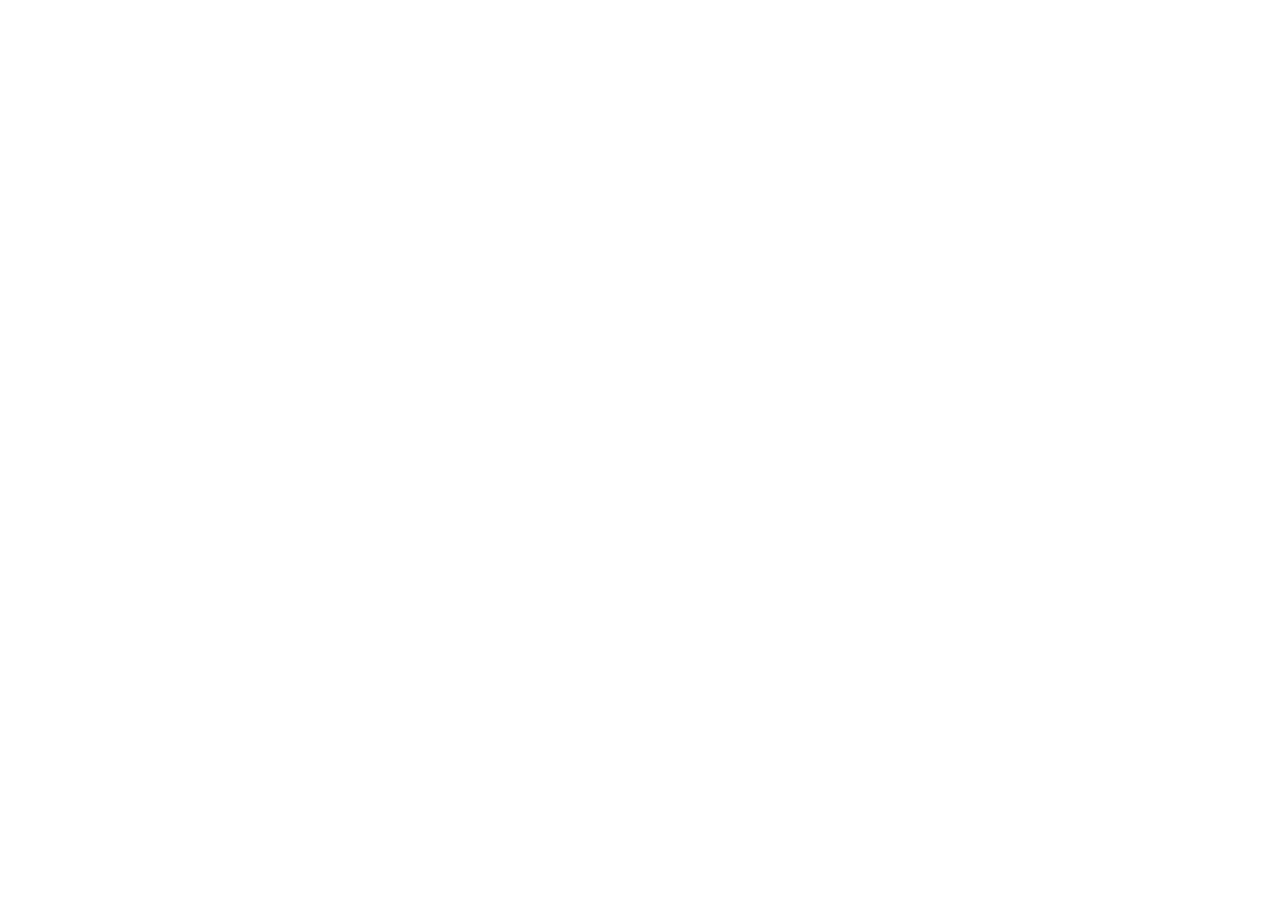
==== commit 3cd12263: "Initial Commit" ====
--- a/index.html
+++ b/index.html
@@ -1,268 +1,9 @@
-<!DOCTYPE html>
 <html>
+  <head>
+    <meta http-equiv="refresh" content="0; url=https://www.linkedin.com/in/mhmr/" />
+  </head>
 
-<head>
-  <meta charset="utf-8">
-  <meta http-equiv="X-UA-Compatible" content="IE=edge">
-  <meta name="viewport" content="width=device-width, initial-scale=1">
-
-  <title>mikehamer - robotics, programming, control</title>
-  <meta name="description" content="Hi, I'm Mike Hamer, a PhD student with the Institute for Dynamic Systems and Control. I'm researching distributed learning and robot localization.">
-  <meta name="author" content="Mike Hamer">
-
-  <!-- CSS -->
-  <link href="/assets/css/bootstrap.css" rel="stylesheet" type="text/css">
-  <link href="/assets/css/font-awesome.min.css" rel="stylesheet" type="text/css">
-  <link href="/assets/css/main.css" rel="stylesheet" type="text/css">
-  <link rel="stylesheet" href="/assets/css/main.css">
-  <link rel="canonical" href="http://mikehamer.info/">
-  <link rel="alternate" type="application/atom+xml" title="mikehamer - robotics, programming, control" href="http://mikehamer.info/feed.xml" />
-
-  <!-- IE 9 Fallback-->
-  <!--[if IE 9]>
-    <link href="/assets/css/ie.css" rel="stylesheet">
-  <![endif]-->
-
-  <!-- GOOGLE FONTS -->
-  <link href='http://fonts.googleapis.com/css?family=Source+Sans+Pro:600,400,200,300' rel='stylesheet' type='text/css'>
-  <link href='http://fonts.googleapis.com/css?family=Open+Sans:300,400italic,400,600,700' rel='stylesheet' type='text/css'>
-  <link href='http://fonts.googleapis.com/css?family=Roboto+Condensed:300,300italic,400italic,700,400,300' rel='stylesheet' type='text/css'>
-
-  <!-- FAVICONS -->
-  <link rel="shortcut icon" href="/assets/ico/favicon.ico?v=2" />
-  <link rel="apple-touch-icon-precomposed" sizes="57x57" href="/assets/ico/apple-touch-icon-57x57.png" />
-  <link rel="apple-touch-icon-precomposed" sizes="114x114" href="/assets/ico/apple-touch-icon-114x114.png" />
-  <link rel="apple-touch-icon-precomposed" sizes="72x72" href="/assets/ico/apple-touch-icon-72x72.png" />
-  <link rel="apple-touch-icon-precomposed" sizes="144x144" href="/assets/ico/apple-touch-icon-144x144.png" />
-  <link rel="apple-touch-icon-precomposed" sizes="60x60" href="/assets/ico/apple-touch-icon-60x60.png" />
-  <link rel="apple-touch-icon-precomposed" sizes="120x120" href="/assets/ico/apple-touch-icon-120x120.png" />
-  <link rel="apple-touch-icon-precomposed" sizes="76x76" href="/assets/ico/apple-touch-icon-76x76.png" />
-  <link rel="apple-touch-icon-precomposed" sizes="152x152" href="/assets/ico/apple-touch-icon-152x152.png" />
-  <link rel="icon" type="image/png" href="/assets/ico/favicon-196x196.png" sizes="196x196" />
-  <link rel="icon" type="image/png" href="/assets/ico/favicon-96x96.png" sizes="96x96" />
-  <link rel="icon" type="image/png" href="/assets/ico/favicon-64x64.png" sizes="64x64" />
-  <link rel="icon" type="image/png" href="/assets/ico/favicon-48x48.png" sizes="48x48" />
-  <link rel="icon" type="image/png" href="/assets/ico/favicon-32x32.png" sizes="32x32" />
-  <link rel="icon" type="image/png" href="/assets/ico/favicon-24x24.png" sizes="24x24" />
-  <link rel="icon" type="image/png" href="/assets/ico/favicon-16x16.png" sizes="16x16" />
-  <link rel="icon" type="image/png" href="/assets/ico/favicon-128x128.png" sizes="128x128" />
-  <meta name="msapplication-square70x70logo" content="/assets/ico/mstile-70x70.png" />
-  <meta name="msapplication-square150x150logo" content="/assets/ico/mstile-150x150.png" />
-  <meta name="msapplication-wide310x150logo" content="/assets/ico/mstile-310x150.png" />
-  <meta name="msapplication-square310x310logo" content="/assets/ico/mstile-310x310.png" />
-  <meta name="application-name" content="mikehamer - robotics, programming, control"/>
-  <meta name="msapplication-TileColor" content="#ffffff"/>
-</head>
-
-<body>
-	<!-- WRAPPER -->
-	<div class="wrapper">
-
-
-    <!-- NAVBAR -->
-		<nav class="navbar navbar-default" role="navigation">
-			<div class="container">
-				<div class="navbar-header">
-					<button type="button" class="navbar-toggle collapsed" data-toggle="collapse" data-target="#main-nav">
-						<span class="sr-only">Toggle Navigation</span>
-						<i class="fa fa-bars"></i>
-					</button>
-					<a href="/" class="navbar-brand navbar-logo">
-						<img src="/assets/img/logo/mikehamer-logo-circle-144x144.png" alt="Repute - Responsive Multipurpose Bootstrap Theme">
-					</a>
-				</div>
-				<!-- MAIN NAVIGATION -->
-				<div id="main-nav" class="navbar-collapse collapse">
-					<ul class="nav navbar-nav navbar-left">
-
-						
-						
-						<li class="active">
-							<a style="text-transform: uppercase; font-size: 90%" href="/">whoami</a>
-						</li>
-						
-						
-						
-						<li >
-							<a style="text-transform: uppercase; font-size: 90%" href="/publications/#PhD%20Thesis">phd thesis</a>
-						</li>
-						
-						
-						
-						<li >
-							<a style="text-transform: uppercase; font-size: 90%" href="/publications/">publications</a>
-						</li>
-						
-						
-						
-						<li >
-							<a style="text-transform: uppercase; font-size: 90%" href="/uwb-system/">uwb system</a>
-						</li>
-						
-						
-						
-						<li >
-							<a style="text-transform: uppercase; font-size: 90%" href="/swarm-trajectories/">swarm trajectory generation</a>
-						</li>
-						
-						
-
-					</ul>
-					<ul class="nav navbar-nav navbar-right">
-						
-						
-						<li>
-							<a href="https://github.com/mikehamer"><i class="social-icon fa fa-github"></i></a>
-						</li>
-						
-						
-						<li>
-							<a href="mailto:mike@mikehamer.info"><i class="social-icon fa fa-envelope"></i></a>
-						</li>
-						
-					</ul>
-				</div>
-				<!-- END MAIN NAVIGATION -->
-			</div>
-		</nav>
-		<!-- END NAVBAR -->
-
-
-<div class="page-content">
-
-<!-- INTRO -->
-<section>
-	<div class="container" style="margin-bottom:0;">
-		<div class="row">
-			<div class="col-md-9">
-				<h2 class="section-heading">Hi, I'm Mike Hamer</h2>
-
-				<p class="lead">My research interests lie in the intersection of robotics, computation, and machine learning. After completing the Bachelor of Computer Science and Bachelor of Computer Engineering in Perth, Australia, I moved to Zürich to pursue these interests through a Masters and then PhD of Robotics at the <a href="http://www.idsc.ethz.ch/research-dandrea.html">Institute for Dynamic Systems and Control</a>, <a href="http://ethz.ch">ETH Zurich</a>, where I focused on the localization and coordination of robot swarms. I completed my <a href="publications/#PhD%20Thesis">PhD</a> in July 2019.</p>
-
-				<p class="lead"><a href="uwb-system">My research on the localization of robot swarms</a> focused on the application of ultra-wideband radio modules to the localization of robots swarms in semi-structured environments. My implementations of localization, control and state estimation algorithms have supported live quadrocopter shows, and have given a new degree of autonomy to the open-source <a href="http://bitcraze.io">Crazyflie micro-quadrocopter</a>, to which my contributions include an improved flight controller, an extended Kalman filter, as well as numerous bug fixes and driver improvements.</p>
-
-				<p class="lead"><a href="swarm-trajectories">My research on the coordination of robot swarms</a> focused on the generation of collision-free trajectories for large swarms of robots operating simultaneously and in close proximity. Using my method, collision-free trajectories can be generated an order of magnitude faster than is possible using existing methods.</p>
-
-				<p class="lead">In addition to my published research, I have experience applying deep (reinforcement) learning to real-world problems (using both PyTorch and Tensorflow).</p>
-				
-			</div>
-			<div class="col-md-3">
-				<img src="/assets/img/MikeDFAB.jpg" class="img-responsive img-circle" alt="Image Intro">
-			</div>
-		</div>
-	</div>
-</section>
-<!-- END INTRO -->
-
-<!-- RECENT WORKS -->
-<section class="recent-works">
-	<div class="container">
-		<h2 class="section-heading pull-left">Select Publications</h2>
-		<!-- <a href="#" class="btn btn-primary pull-right">See all works</a> -->
-		<div class="clearfix"></div>
-		<div class="portfolio-static">
-			<div class="row">
-				
-				
-				<div class="col-md-4">
-					<div class="portfolio-item">
-						<div class="overlay"></div>
-						<div class="info">
-							<h4 class="title">Scalable Localization and Coordination of Robot Swarms</h4>
-							<p class="brief-description">PhD Thesis 2019</p>
-							<a href="/publications/#PhD Thesis" class="btn">read more</a>
-						</div>
-						<div class="media-wrapper">
-							<img src="/assets/img/papers/PhD.png" alt="Item Thumbnail"/>
-						</div>
-					</div>
-				</div>
-				
-				<div class="col-md-4">
-					<div class="portfolio-item">
-						<div class="overlay"></div>
-						<div class="info">
-							<h4 class="title">Fast generation of collision-free trajectories for robot swarms using GPU acceleration</h4>
-							<p class="brief-description">IEEE Access 2018</p>
-							<a href="/publications/#IEEE Access" class="btn">read more</a>
-						</div>
-						<div class="media-wrapper">
-							<img src="/assets/img/papers/SwarmSystem.png" alt="Item Thumbnail"/>
-						</div>
-					</div>
-				</div>
-				
-				<div class="col-md-4">
-					<div class="portfolio-item">
-						<div class="overlay"></div>
-						<div class="info">
-							<h4 class="title">Self-Calibrating Ultra-Wideband Network Supporting Multi-Robot Localization</h4>
-							<p class="brief-description">IEEE Access 2018</p>
-							<a href="/publications/#IEEE Access" class="btn">read more</a>
-						</div>
-						<div class="media-wrapper">
-							<img src="/assets/img/papers/UWBSystem.jpg" alt="Item Thumbnail"/>
-						</div>
-					</div>
-				</div>
-				
-			</div>
-		</div>
-	</div>
-</section>
-
-</div>
-
-
-
-<!-- FOOTER -->
-<footer>
-	<div class="container">
-		<div class="row text-center">
-			<ul class="list-inline social-icons">
-				
-				
-				<li class="">
-					<a href="https://github.com/mikehamer"><i class="fa fa-github"></i></a>
-				</li>
-				
-				
-				<li class="">
-					<a href="mailto:mike@mikehamer.info"><i class="fa fa-envelope"></i></a>
-				</li>
-				
-			</ul>
-		</div>
-	</div>
-	<!-- COPYRIGHT -->
-	<!-- <div class="text-center copyright">
-		&copy;2015 Mike Hamer. Site generated using <a href="http://jekyllrb.com/">Jekyll</a> and hosted on <a href="https://pages.github.com/">Github Pages</a>.
-	</div> -->
-	<!-- END COPYRIGHT -->
-</footer>
-<!-- END FOOTER -->
-	</div>
-	<!-- END WRAPPER -->
-
-	<!-- JAVASCRIPTS -->
-	<script src="/assets/js/jquery-2.1.1.min.js"></script>
-	<script src="/assets/js/bootstrap.min.js"></script>
-	<script src="/assets/js/plugins/slick/slick.min.js"></script>
-	<script src="/assets/js/plugins/stellar/jquery.stellar.min.js"></script>
-	<script src="/assets/js/plugins/jquery-easypiechart/jquery.easypiechart.min.js"></script>
-	<script src="/assets/js/plugins/autohidingnavbar/jquery.bootstrap-autohidingnavbar.min.js"></script>
-	<script src="/assets/js/repute-scripts.js"></script>
-	<script>
-	  (function(i,s,o,g,r,a,m){i['GoogleAnalyticsObject']=r;i[r]=i[r]||function(){
-	  (i[r].q=i[r].q||[]).push(arguments)},i[r].l=1*new Date();a=s.createElement(o),
-	  m=s.getElementsByTagName(o)[0];a.async=1;a.src=g;m.parentNode.insertBefore(a,m)
-	  })(window,document,'script','//www.google-analytics.com/analytics.js','ga');
-
-	  ga('create', 'UA-37282589-1', 'auto');
-	  ga('send', 'pageview');
-
-	</script>
-</body>
-
-
-</html>
+  <body>
+    <p><a href="https://www.linkedin.com/in/mhmr/">Redirecting...</a></p>
+  </body>
+</html>
